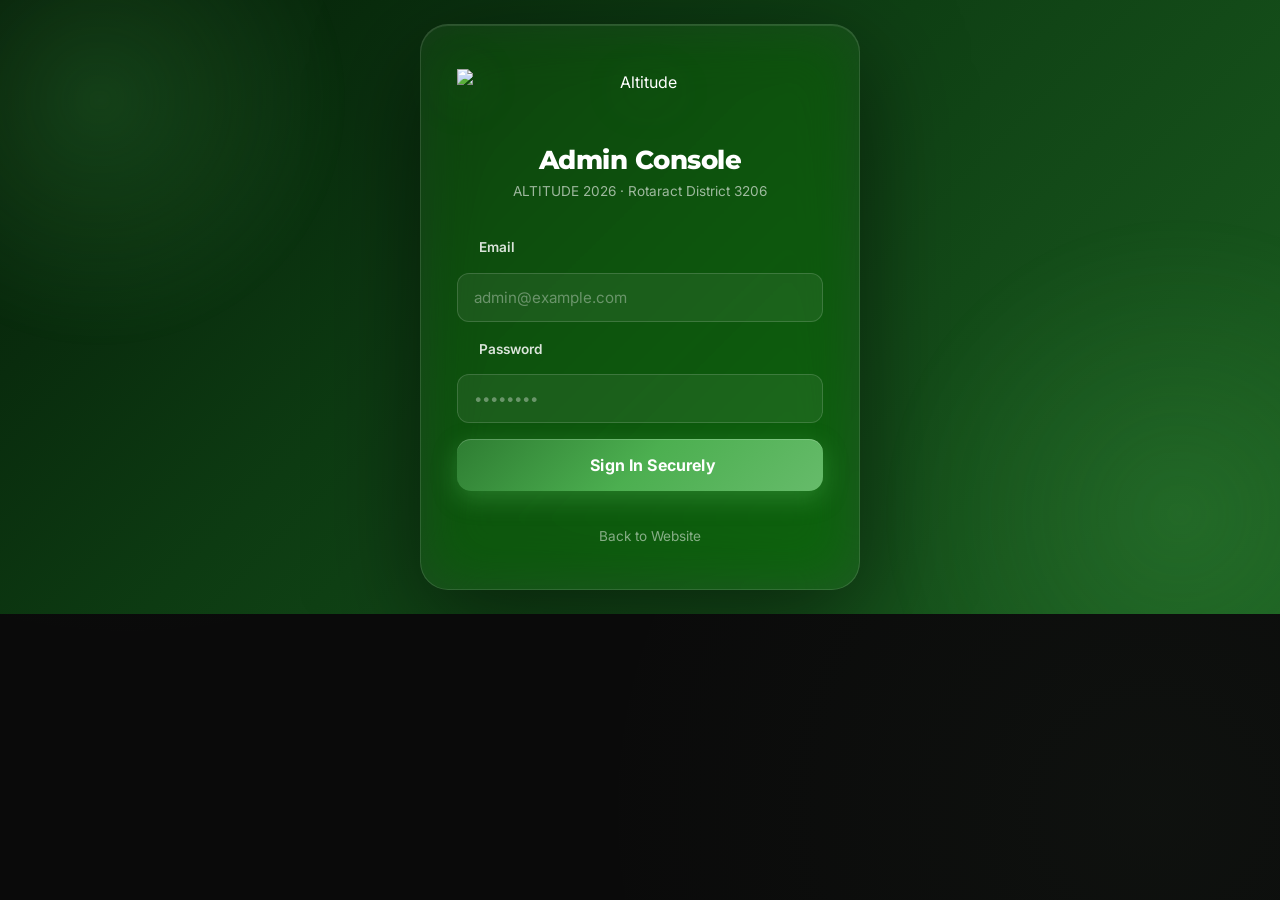
==== admin.html @ aee6d39a "Add files via upload" ====
<!DOCTYPE html>
<html lang="en">
<head>
<meta charset="UTF-8" />
<meta name="viewport" content="width=device-width, initial-scale=1.0" />
<meta name="theme-color" content="#0D3B12" />
<meta name="robots" content="noindex, nofollow" />
<title>Admin Console | ALTITUDE 2026</title>
<link rel="icon" type="image/png" href="https://res.cloudinary.com/lczeyj8q/image/upload/f_auto/q_auto/Altitude_ColourAsset_1_2x-8.png" />

<link rel="preconnect" href="https://fonts.googleapis.com" />
<link rel="preconnect" href="https://fonts.gstatic.com" crossorigin />
<link href="https://fonts.googleapis.com/css2?family=Inter:wght@300;400;500;600;700;800&family=Montserrat:wght@600;700;800;900&family=JetBrains+Mono:wght@400;500;600;700&display=swap" rel="stylesheet" />

<script src="https://unpkg.com/lucide@latest"></script>
<script src="https://cdn.jsdelivr.net/npm/@supabase/supabase-js@2"></script>
<script src="https://cdn.jsdelivr.net/npm/@emailjs/browser@4/dist/email.min.js"></script>
<script src="https://cdn.sheetjs.com/xlsx-latest/package/dist/xlsx.full.min.js"></script>

<link rel="stylesheet" href="css/styles.css" />
<link rel="stylesheet" href="css/admin.css" />

<style>
/* ============================================================
   QUANTUM ADMIN CONSOLE v6.0 — Premium Enterprise UI
   ============================================================ */

body.admin-body {
  background: #0a0a0a;
  background-image:
    radial-gradient(circle at 10% 10%, rgba(76,175,80,0.05) 0%, transparent 40%),
    radial-gradient(circle at 90% 90%, rgba(129,199,132,0.04) 0%, transparent 40%);
}

/* ============ LOGIN — CINEMATIC ============ */
.login-screen {
  background: linear-gradient(135deg, #051D08 0%, #0D3B12 40%, #1B5E20 100%);
  position: relative;
  overflow: hidden;
}

.login-screen::before,
.login-screen::after {
  content: '';
  position: absolute;
  border-radius: 50%;
  background: radial-gradient(circle, rgba(76,175,80,0.2), transparent 70%);
  animation: floatOrb 10s ease-in-out infinite;
  pointer-events: none;
}

.login-screen::before {
  width: 500px; height: 500px;
  top: -150px; left: -150px;
}

.login-screen::after {
  width: 600px; height: 600px;
  bottom: -200px; right: -200px;
  animation-delay: -5s;
}

@keyframes floatOrb {
  0%, 100% { transform: translate(0,0) scale(1); opacity: 0.6; }
  50% { transform: translate(50px,-40px) scale(1.15); opacity: 0.9; }
}

.login-card {
  background: rgba(255,255,255,0.05) !important;
  backdrop-filter: blur(30px) saturate(180%);
  -webkit-backdrop-filter: blur(30px) saturate(180%);
  border: 1px solid rgba(255,255,255,0.12) !important;
  box-shadow: 0 30px 100px rgba(0,0,0,0.5), inset 0 1px 0 rgba(255,255,255,0.1) !important;
  color: #fff;
  animation: cardEntry 0.8s cubic-bezier(0.34,1.56,0.64,1);
  position: relative;
  z-index: 2;
}

@keyframes cardEntry {
  from { opacity: 0; transform: translateY(40px) scale(0.95); }
  to { opacity: 1; transform: translateY(0) scale(1); }
}

.login-header h1 { color: #fff !important; font-family: 'Montserrat', sans-serif; }
.login-header p { color: rgba(255,255,255,0.6) !important; }

.login-form label { color: rgba(255,255,255,0.85) !important; }
.login-form label i { color: #81C784 !important; }

.login-form input {
  background: rgba(255,255,255,0.06) !important;
  border: 1.5px solid rgba(255,255,255,0.15) !important;
  color: #fff !important;
}

.login-form input::placeholder { color: rgba(255,255,255,0.35) !important; }

.login-form input:focus {
  border-color: #66BB6A !important;
  background: rgba(255,255,255,0.1) !important;
  box-shadow: 0 0 0 4px rgba(76,175,80,0.15) !important;
}

.password-toggle { color: rgba(255,255,255,0.5) !important; }
.password-toggle:hover { background: rgba(255,255,255,0.1) !important; color: #fff !important; }

.back-to-site { color: rgba(255,255,255,0.5) !important; }
.back-to-site:hover { color: #81C784 !important; }

/* ============ SIDEBAR — PREMIUM DARK ============ */
.admin-sidebar {
  background: linear-gradient(180deg, #0a0a0a 0%, #0D3B12 100%) !important;
  border-right: 1px solid rgba(76,175,80,0.15);
  box-shadow: 4px 0 30px rgba(0,0,0,0.4);
  position: relative;
}

.admin-sidebar::before {
  content: '';
  position: absolute;
  top: 0; right: 0; bottom: 0;
  width: 2px;
  background: linear-gradient(180deg, transparent, #4CAF50 50%, transparent);
  opacity: 0.4;
}

.sidebar-header {
  padding: 20px !important;
  border-bottom: 1px solid rgba(255,255,255,0.05) !important;
  background: linear-gradient(180deg, rgba(76,175,80,0.08), transparent);
}

.sidebar-header img { filter: drop-shadow(0 4px 12px rgba(76,175,80,0.4)); }

.sidebar-nav { padding: 12px 0 !important; }

.sidebar-link {
  padding: 11px 20px !important;
  font-size: 0.86rem !important;
  color: rgba(255,255,255,0.7) !important;
  border-left: 3px solid transparent !important;
  transition: all 0.25s cubic-bezier(0.25,1,0.5,1) !important;
  position: relative;
  gap: 10px !important;
}

.sidebar-link i { width: 18px !important; height: 18px !important; }

.sidebar-link:hover {
  background: rgba(76,175,80,0.1) !important;
  color: #fff !important;
  border-left-color: rgba(76,175,80,0.5) !important;
  padding-left: 24px !important;
}

.sidebar-link.active {
  background: linear-gradient(90deg, rgba(76,175,80,0.2), transparent) !important;
  color: #fff !important;
  border-left-color: #4CAF50 !important;
  font-weight: 600;
}

.sidebar-link.active::after {
  content: '';
  position: absolute;
  right: 15px;
  top: 50%;
  transform: translateY(-50%);
  width: 6px;
  height: 6px;
  border-radius: 50%;
  background: #4CAF50;
  box-shadow: 0 0 10px #4CAF50;
}

.sidebar-divider {
  padding: 20px 20px 6px !important;
  font-size: 0.65rem !important;
  color: rgba(255,255,255,0.3) !important;
  letter-spacing: 2.5px !important;
  border-top: 1px solid rgba(255,255,255,0.05);
  margin-top: 12px;
}

.sidebar-footer {
  background: rgba(0,0,0,0.4);
  border-top: 1px solid rgba(76,175,80,0.15) !important;
  padding: 16px 20px !important;
}

.admin-avatar {
  background: linear-gradient(135deg, #2E7D32, #4CAF50) !important;
  box-shadow: 0 4px 15px rgba(76,175,80,0.4);
}

.admin-name { color: #fff !important; font-weight: 700 !important; }
.admin-role { color: #81C784 !important; }

.btn-logout {
  background: rgba(211,47,47,0.15) !important;
  border: 1px solid rgba(211,47,47,0.3);
  color: #EF9A9A !important;
}

.btn-logout:hover {
  background: rgba(211,47,47,0.3) !important;
  color: #fff !important;
  transform: scale(1.05);
}

/* ============ MAIN TOPBAR ============ */
.admin-main { background: #f5f7fa; }

.admin-topbar {
  background: #fff;
  border-bottom: 1px solid #e0e4e8;
  box-shadow: 0 1px 3px rgba(0,0,0,0.04);
  padding: 12px 24px !important;
  height: 64px !important;
  min-height: 64px !important;
}

.admin-topbar h2 {
  font-family: 'Montserrat', sans-serif;
  font-weight: 800;
  color: #1a1a1a;
  font-size: 1.1rem !important;
  letter-spacing: -0.01em;
}

.topbar-actions { gap: 6px !important; }

.btn-icon {
  width: 40px !important;
  height: 40px !important;
  border-radius: 10px !important;
  background: #f5f7fa;
  border: 1px solid #e0e4e8;
  color: #555 !important;
  transition: all 0.25s !important;
  position: relative;
}

.btn-icon:hover {
  background: linear-gradient(135deg, #E8F5E9, #C8E6C9) !important;
  color: #2E7D32 !important;
  border-color: #81C784;
  transform: translateY(-2px);
  box-shadow: 0 4px 12px rgba(76,175,80,0.2);
}

.btn-icon i { width: 18px !important; height: 18px !important; }

/* ============ STATS GRID ============ */
.stats-grid {
  gap: 14px !important;
  margin-bottom: 24px !important;
}

.stat-box {
  background: #fff !important;
  border: 1px solid #e8ebef !important;
  border-radius: 14px !important;
  padding: 18px 20px !important;
  transition: all 0.3s cubic-bezier(0.25,1,0.5,1) !important;
  position: relative;
  overflow: hidden;
  box-shadow: 0 1px 3px rgba(0,0,0,0.04);
}

.stat-box::before {
  content: '';
  position: absolute;
  top: 0; left: 0; right: 0;
  height: 3px;
  background: currentColor;
  opacity: 0.6;
  transition: opacity 0.3s;
}

.stat-box:hover {
  transform: translateY(-4px);
  box-shadow: 0 12px 30px rgba(0,0,0,0.1);
}

.stat-box:hover::before { opacity: 1; }

.stat-box.green { color: #4CAF50; }
.stat-box.yellow { color: #F9A825; }
.stat-box.red { color: #D32F2F; }
.stat-box.blue { color: #1565C0; }
.stat-box.purple { color: #7B1FA2; }
.stat-box.teal { color: #00897B; }
.stat-box.orange { color: #F57C00; }
.stat-box.brown { color: #795548; }
.stat-box.gold { color: #FF8F00; }
.stat-box.green-dark { color: #1B5E20; }

.stat-box i {
  width: 24px !important;
  height: 24px !important;
  color: currentColor !important;
  padding: 8px;
  background: currentColor !important;
  color: #fff !important;
  border-radius: 10px !important;
  box-sizing: content-box !important;
}

.stat-box .num {
  font-family: 'Montserrat', sans-serif !important;
  font-size: 1.6rem !important;
  font-weight: 900 !important;
  color: #1a1a1a !important;
  font-variant-numeric: tabular-nums;
  line-height: 1.1;
}

.stat-box .lbl {
  font-size: 0.7rem !important;
  color: #888 !important;
  text-transform: uppercase;
  letter-spacing: 1.2px;
  font-weight: 600;
  margin-top: 2px;
}

/* ============ DASHBOARD CARDS ============ */
.dashboard-grid {
  gap: 20px !important;
  margin-bottom: 24px !important;
}

.dash-card {
  background: #fff !important;
  border: 1px solid #e8ebef !important;
  border-radius: 16px !important;
  padding: 22px !important;
  box-shadow: 0 1px 3px rgba(0,0,0,0.04);
  transition: box-shadow 0.3s;
}

.dash-card:hover { box-shadow: 0 8px 25px rgba(0,0,0,0.08); }

.dash-card h3 {
  font-size: 1rem !important;
  color: #1a1a1a !important;
  padding-bottom: 14px;
  border-bottom: 1px solid #f0f2f5;
  margin-bottom: 16px !important;
}

.dash-card h3 i {
  color: #4CAF50 !important;
  background: linear-gradient(135deg, #E8F5E9, #C8E6C9);
  padding: 6px;
  border-radius: 8px;
  box-sizing: content-box;
  width: 18px !important;
  height: 18px !important;
}

/* Group bars */
.group-bar {
  margin-bottom: 14px;
  padding: 4px 0;
}

.group-bar-label {
  font-size: 0.82rem !important;
  font-weight: 700 !important;
  color: #333 !important;
  min-width: 70px !important;
}

.group-bar-track {
  height: 12px !important;
  background: #f0f2f5 !important;
  border-radius: 6px !important;
  overflow: hidden;
}

.group-bar-fill {
  background: linear-gradient(90deg, #4CAF50, #81C784) !important;
  box-shadow: inset 0 -2px 0 rgba(0,0,0,0.1);
  transition: width 1s cubic-bezier(0.25,1,0.5,1) !important;
}

.group-bar-count {
  font-size: 0.9rem !important;
  font-weight: 800 !important;
  color: #2E7D32 !important;
  font-family: 'JetBrains Mono', monospace;
}

/* Activity */
.activity-item {
  padding: 12px 0 !important;
  border-bottom: 1px solid #f0f2f5 !important;
  transition: padding-left 0.2s;
}

.activity-item:hover { padding-left: 6px !important; }
.activity-item:last-child { border-bottom: none !important; }

.activity-action {
  font-size: 0.7rem !important;
  font-weight: 800 !important;
  letter-spacing: 1.2px;
  text-transform: uppercase;
  padding: 3px 10px;
  background: #E8F5E9;
  color: #2E7D32;
  border-radius: 50px;
  display: inline-block;
  margin-bottom: 4px;
}

.activity-desc {
  font-size: 0.88rem !important;
  color: #333 !important;
  line-height: 1.4;
}

.activity-time {
  font-size: 0.72rem !important;
  color: #999 !important;
  margin-top: 2px;
}

/* Top Clubs */
.top-club-row {
  padding: 10px 0 !important;
  border-bottom: 1px solid #f0f2f5 !important;
  transition: all 0.2s;
}

.top-club-row:hover {
  background: #f9fafb;
  border-radius: 6px;
  padding: 10px 12px !important;
}

.top-club-rank {
  font-size: 0.85rem !important;
  font-weight: 900 !important;
  background: linear-gradient(135deg, #2E7D32, #4CAF50);
  -webkit-background-clip: text;
  -webkit-text-fill-color: transparent;
  background-clip: text;
  min-width: 32px !important;
}

.top-club-name {
  font-size: 0.9rem !important;
  color: #333 !important;
  font-weight: 500;
}

.top-club-count {
  font-family: 'JetBrains Mono', monospace !important;
  font-size: 0.85rem !important;
  font-weight: 700;
  padding: 4px 10px;
  background: #f0f2f5;
  color: #555;
  border-radius: 50px;
}

.top-club-count.success { background: #E8F5E9; color: #2E7D32; }
.top-club-count.warning { background: #FFF3E0; color: #E65100; }
.top-club-count.danger { background: #FFEBEE; color: #C62828; }

/* ============ TABLES ============ */
.view-header {
  background: #fff;
  padding: 18px 22px;
  border-radius: 14px;
  border: 1px solid #e8ebef;
  box-shadow: 0 1px 3px rgba(0,0,0,0.04);
  margin-bottom: 20px !important;
}

.search-input {
  padding: 11px 16px 11px 42px !important;
  border-radius: 10px !important;
  border: 1.5px solid #e0e4e8 !important;
  background: #fff !important;
  background-image: url("data:image/svg+xml,%3Csvg xmlns='http://www.w3.org/2000/svg' width='16' height='16' viewBox='0 0 24 24' fill='none' stroke='%23999' stroke-width='2' stroke-linecap='round' stroke-linejoin='round'%3E%3Ccircle cx='11' cy='11' r='8'/%3E%3Cpath d='m21 21-4.35-4.35'/%3E%3C/svg%3E") !important;
  background-repeat: no-repeat !important;
  background-position: 14px center !important;
  transition: all 0.2s !important;
}

.search-input:focus {
  border-color: #4CAF50 !important;
  box-shadow: 0 0 0 4px rgba(76,175,80,0.12) !important;
}

.filter-select {
  padding: 11px 34px 11px 14px !important;
  border-radius: 10px !important;
  border: 1.5px solid #e0e4e8 !important;
  font-weight: 500;
}

.filter-select:focus { border-color: #4CAF50 !important; }

.table-container {
  background: #fff !important;
  border-radius: 14px !important;
  border: 1px solid #e8ebef !important;
  box-shadow: 0 1px 3px rgba(0,0,0,0.04);
  overflow: hidden;
}

.admin-table thead {
  background: linear-gradient(180deg, #f8f9fa, #f0f2f5) !important;
  border-bottom: 2px solid #e0e4e8;
}

.admin-table th {
  padding: 14px 18px !important;
  font-size: 0.72rem !important;
  color: #555 !important;
  text-transform: uppercase;
  letter-spacing: 1.2px;
  font-weight: 700;
  border-bottom: none !important;
}

.admin-table td {
  padding: 14px 18px !important;
  font-size: 0.88rem !important;
  color: #333 !important;
  border-bottom: 1px solid #f0f2f5 !important;
  vertical-align: middle;
}

.admin-table tbody tr {
  transition: background 0.15s;
}

.admin-table tbody tr:hover {
  background: linear-gradient(90deg, rgba(76,175,80,0.04), transparent) !important;
}

.admin-table code {
  background: #E8F5E9 !important;
  color: #2E7D32 !important;
  font-family: 'JetBrains Mono', monospace !important;
  font-size: 0.78rem !important;
  padding: 3px 10px !important;
  border-radius: 6px !important;
  border: 1px solid #C8E6C9 !important;
  transition: all 0.2s;
}

.admin-table code:hover {
  background: #C8E6C9 !important;
  transform: scale(1.05);
}

.admin-table small { color: #999 !important; font-size: 0.75rem !important; }

.admin-table tr.row-checked {
  background: linear-gradient(90deg, rgba(76,175,80,0.08), transparent) !important;
  border-left: 3px solid #4CAF50;
}

/* Status Badges */
.status-badge {
  font-size: 0.68rem !important;
  padding: 4px 12px !important;
  border-radius: 50px !important;
  font-weight: 700;
  letter-spacing: 0.5px;
  text-transform: uppercase;
  display: inline-flex;
  align-items: center;
  gap: 4px;
}

.status-badge.green { background: linear-gradient(135deg, #E8F5E9, #C8E6C9); color: #2E7D32; border: 1px solid #A5D6A7; }
.status-badge.yellow { background: linear-gradient(135deg, #FFFDE7, #FFF9C4); color: #F57F17; border: 1px solid #FFF176; }
.status-badge.red { background: linear-gradient(135deg, #FFEBEE, #FFCDD2); color: #C62828; border: 1px solid #EF9A9A; }
.status-badge.blue { background: linear-gradient(135deg, #E3F2FD, #BBDEFB); color: #1565C0; border: 1px solid #90CAF9; }
.status-badge.orange { background: linear-gradient(135deg, #FFF3E0, #FFE0B2); color: #E65100; border: 1px solid #FFCC80; }
.status-badge.gray { background: #f0f2f5; color: #757575; border: 1px solid #e0e4e8; }
.status-badge.purple { background: #F3E5F5; color: #7B1FA2; border: 1px solid #CE93D8; }

.food-badge {
  font-size: 0.65rem !important;
  padding: 3px 10px !important;
  border-radius: 50px !important;
  font-weight: 700;
  letter-spacing: 0.5px;
}

.food-badge.veg { background: #E8F5E9; color: #2E7D32; border: 1px solid #C8E6C9; }
.food-badge.nonveg { background: #FFEBEE; color: #C62828; border: 1px solid #FFCDD2; }

/* Action Buttons */
.action-btns { display: flex; gap: 4px; }

.btn-sm {
  width: 34px !important;
  height: 34px !important;
  border-radius: 8px !important;
  transition: all 0.2s cubic-bezier(0.34,1.56,0.64,1) !important;
  background: #f5f7fa !important;
  border: 1px solid #e0e4e8 !important;
}

.btn-sm:hover {
  transform: translateY(-2px) scale(1.05);
  box-shadow: 0 6px 15px rgba(0,0,0,0.12);
}

.btn-sm.green { color: #2E7D32; }
.btn-sm.green:hover { background: #E8F5E9 !important; border-color: #4CAF50 !important; }
.btn-sm.red { color: #C62828; }
.btn-sm.red:hover { background: #FFEBEE !important; border-color: #D32F2F !important; }
.btn-sm.blue { color: #1565C0; }
.btn-sm.blue:hover { background: #E3F2FD !important; border-color: #1976D2 !important; }

.btn-sm i { width: 15px !important; height: 15px !important; }

.inline-input {
  padding: 6px 10px !important;
  border-radius: 8px !important;
  border: 1.5px solid #e0e4e8 !important;
  width: 70px !important;
  font-weight: 700 !important;
  font-family: 'JetBrains Mono', monospace !important;
  text-align: center;
  transition: all 0.2s;
}

.inline-input:focus {
  border-color: #4CAF50 !important;
  box-shadow: 0 0 0 3px rgba(76,175,80,0.15) !important;
}

/* Att Summary */
.att-summary { gap: 12px !important; margin-bottom: 20px !important; }

.att-stat {
  background: #fff;
  padding: 16px 22px !important;
  border-radius: 12px !important;
  border: 1px solid #e8ebef !important;
  box-shadow: 0 1px 3px rgba(0,0,0,0.04);
  border-left: 4px solid #999 !important;
  font-weight: 500;
}

.att-stat strong {
  font-size: 1.4rem !important;
  font-family: 'Montserrat', sans-serif !important;
  font-weight: 900 !important;
  font-variant-numeric: tabular-nums;
}

.att-stat.green { border-left-color: #4CAF50 !important; }
.att-stat.green strong { color: #2E7D32 !important; }
.att-stat.orange { border-left-color: #F57C00 !important; }
.att-stat.orange strong { color: #E65100 !important; }
.att-stat.blue { border-left-color: #1565C0 !important; }
.att-stat.blue strong { color: #1565C0 !important; }

/* Scanner */
.scanner-box {
  background: #fff;
  border-radius: 20px !important;
  border: 1px solid #e8ebef !important;
  padding: 30px !important;
  box-shadow: 0 8px 30px rgba(0,0,0,0.08);
}

/* Content Editor */
.content-editor-card {
  background: #fff !important;
  border: 1px solid #e8ebef !important;
  border-radius: 14px !important;
  padding: 20px 22px !important;
  transition: all 0.3s;
  box-shadow: 0 1px 3px rgba(0,0,0,0.04);
}

.content-editor-card:hover {
  border-color: #81C784 !important;
  transform: translateY(-2px);
  box-shadow: 0 8px 20px rgba(76,175,80,0.1);
}

.content-editor-header h4 {
  color: #2E7D32 !important;
  font-size: 1rem;
  font-family: 'Montserrat', sans-serif;
  font-weight: 700;
}

/* Modals */
.modal-content {
  border-radius: 20px !important;
  box-shadow: 0 30px 100px rgba(0,0,0,0.35) !important;
}

.modal-large { max-width: 800px !important; }
.modal-xl { max-width: 1000px !important; }

.modal-header h3 {
  font-family: 'Montserrat', sans-serif;
  font-weight: 800;
  color: #1a1a1a;
}

.detail-grid { gap: 14px !important; }

.detail-grid > div {
  padding: 10px 14px;
  background: #f9fafb;
  border-radius: 8px;
  border: 1px solid #f0f2f5;
  font-size: 0.88rem;
  color: #555;
}

.detail-grid strong {
  color: #1a1a1a;
  font-weight: 700;
  margin-right: 6px;
}

.detail-grid .full-width { grid-column: 1 / -1; }

/* ============ TREASURY & ACCOUNTS ============ */
.treasury-dashboard { margin-bottom: 24px; }

.treasury-stat-grid {
  display: grid;
  grid-template-columns: repeat(auto-fit, minmax(220px, 1fr));
  gap: 14px;
}

.treasury-stat {
  display: flex;
  align-items: center;
  gap: 16px;
  background: #fff;
  border: 1px solid #e8ebef;
  border-radius: 16px;
  padding: 20px 22px;
  position: relative;
  overflow: hidden;
  transition: all 0.3s;
  box-shadow: 0 1px 3px rgba(0,0,0,0.04);
}

.treasury-stat::before {
  content: '';
  position: absolute;
  top: 0; left: 0; right: 0;
  height: 4px;
}

.treasury-stat:hover {
  transform: translateY(-4px);
  box-shadow: 0 12px 30px rgba(0,0,0,0.1);
}

.treasury-stat.income::before { background: linear-gradient(90deg, #2E7D32, #4CAF50); }
.treasury-stat.expense::before { background: linear-gradient(90deg, #C62828, #E53935); }
.treasury-stat.balance::before { background: linear-gradient(90deg, #1565C0, #42A5F5); }
.treasury-stat.gst::before { background: linear-gradient(90deg, #7B1FA2, #AB47BC); }
.treasury-stat.tds::before { background: linear-gradient(90deg, #F57C00, #FF9800); }
.treasury-stat.reg::before { background: linear-gradient(90deg, #00897B, #26A69A); }

.treasury-stat-icon {
  width: 48px;
  height: 48px;
  border-radius: 14px;
  display: flex;
  align-items: center;
  justify-content: center;
  flex-shrink: 0;
}

.treasury-stat-icon i { width: 24px; height: 24px; }

.treasury-stat.income .treasury-stat-icon { background: linear-gradient(135deg, #E8F5E9, #C8E6C9); color: #2E7D32; }
.treasury-stat.expense .treasury-stat-icon { background: linear-gradient(135deg, #FFEBEE, #FFCDD2); color: #C62828; }
.treasury-stat.balance .treasury-stat-icon { background: linear-gradient(135deg, #E3F2FD, #BBDEFB); color: #1565C0; }
.treasury-stat.gst .treasury-stat-icon { background: linear-gradient(135deg, #F3E5F5, #E1BEE7); color: #7B1FA2; }
.treasury-stat.tds .treasury-stat-icon { background: linear-gradient(135deg, #FFF3E0, #FFE0B2); color: #E65100; }
.treasury-stat.reg .treasury-stat-icon { background: linear-gradient(135deg, #E0F2F1, #B2DFDB); color: #00695C; }

.treasury-stat-num {
  display: block;
  font-family: 'Montserrat', sans-serif;
  font-size: 1.5rem;
  font-weight: 900;
  color: #1a1a1a;
  line-height: 1.1;
  font-variant-numeric: tabular-nums;
}

.treasury-stat-lbl {
  display: block;
  font-size: 0.72rem;
  color: #888;
  text-transform: uppercase;
  letter-spacing: 1px;
  font-weight: 600;
  margin-top: 3px;
}

/* Budget Variance */
.budget-variance-table {
  width: 100%;
  border-collapse: collapse;
}

.budget-variance-table th {
  padding: 12px 16px;
  text-align: left;
  font-size: 0.72rem;
  color: #555;
  text-transform: uppercase;
  letter-spacing: 1px;
  font-weight: 700;
  background: #f8f9fa;
  border-bottom: 2px solid #e0e4e8;
}

.budget-variance-table td {
  padding: 12px 16px;
  border-bottom: 1px solid #f0f2f5;
  font-size: 0.88rem;
  color: #333;
}

.budget-variance-table tr:hover {
  background: rgba(76,175,80,0.04);
}

.variance-positive { color: #2E7D32; font-weight: 700; }
.variance-negative { color: #C62828; font-weight: 700; }

.variance-bar {
  height: 8px;
  border-radius: 4px;
  background: #f0f2f5;
  overflow: hidden;
  min-width: 100px;
}

.variance-bar-fill {
  height: 100%;
  border-radius: 4px;
  transition: width 0.6s;
}

.variance-bar-fill.under { background: linear-gradient(90deg, #4CAF50, #81C784); }
.variance-bar-fill.over { background: linear-gradient(90deg, #E53935, #EF5350); }

.export-item {
  display: flex;
  align-items: center;
  gap: 10px;
  padding: 10px 14px;
  width: 100%;
  background: none;
  border: none;
  border-radius: 8px;
  font-size: 0.88rem;
  color: #333;
  cursor: pointer;
  transition: all 0.15s;
  font-weight: 500;
  text-align: left;
}

.export-item:hover {
  background: linear-gradient(135deg, #E8F5E9, #C8E6C9);
  color: #1B5E20;
}

.export-item i { width: 18px; height: 18px; color: #4CAF50; }

.trs-form-grid {
  display: grid;
  grid-template-columns: 1fr 1fr;
  gap: 16px;
}

.trs-form-grid .full-width { grid-column: 1 / -1; }

.trs-amount-preview {
  background: linear-gradient(135deg, #E8F5E9, #C8E6C9);
  border: 1px solid #A5D6A7;
  border-radius: 12px;
  padding: 16px;
  text-align: center;
  margin-top: 16px;
}

.trs-amount-preview .label {
  font-size: 0.72rem;
  text-transform: uppercase;
  letter-spacing: 2px;
  color: #2E7D32;
  font-weight: 700;
}

.trs-amount-preview .value {
  font-family: 'Montserrat', sans-serif;
  font-size: 1.6rem;
  font-weight: 900;
  color: #1B5E20;
  margin-top: 4px;
}

/* Command Palette */
.cmd-palette-search {
  display: flex;
  align-items: center;
  gap: 12px;
  padding: 14px 18px;
  background: #f5f7fa;
  border-radius: 12px;
  border: 2px solid transparent;
  margin-bottom: 16px;
  transition: all 0.2s;
}

.cmd-palette-search:focus-within {
  border-color: #4CAF50;
  background: #fff;
  box-shadow: 0 0 0 4px rgba(76,175,80,0.12);
}

.cmd-palette-search i { width: 20px; height: 20px; color: #999; }

.cmd-palette-search input {
  flex: 1;
  border: none !important;
  background: none !important;
  padding: 0 !important;
  font-size: 1rem !important;
  color: #333 !important;
  outline: none;
}

.cmd-results { max-height: 400px; overflow-y: auto; padding: 4px; }

.cmd-item {
  display: flex;
  align-items: center;
  gap: 12px;
  padding: 12px 14px;
  border-radius: 10px;
  cursor: pointer;
  transition: all 0.15s;
  color: #555;
  font-size: 0.9rem;
  font-weight: 500;
}

.cmd-item i { width: 18px; height: 18px; color: #999; }

.cmd-item:hover, .cmd-item.active {
  background: linear-gradient(135deg, #E8F5E9, #C8E6C9);
  color: #1B5E20;
}

.cmd-item.active i, .cmd-item:hover i { color: #2E7D32; }

/* Notifications */
.notif-item {
  display: flex;
  gap: 12px;
  padding: 14px;
  background: #f9fafb;
  border-radius: 10px;
  border: 1px solid #f0f2f5;
  margin-bottom: 10px;
  cursor: pointer;
  transition: all 0.2s;
}

.notif-item:hover {
  background: #fff;
  border-color: #81C784;
  transform: translateY(-1px);
  box-shadow: 0 4px 12px rgba(0,0,0,0.06);
}

.notif-item.read { opacity: 0.6; }

.notif-icon {
  width: 40px;
  height: 40px;
  border-radius: 10px;
  display: flex;
  align-items: center;
  justify-content: center;
  flex-shrink: 0;
}

.notif-icon.success { background: #E8F5E9; color: #2E7D32; }
.notif-icon.info { background: #E3F2FD; color: #1565C0; }
.notif-icon.warning { background: #FFF3E0; color: #E65100; }
.notif-icon.error { background: #FFEBEE; color: #C62828; }

.notif-icon i { width: 20px; height: 20px; }

.notif-content { flex: 1; min-width: 0; }

.notif-title {
  font-weight: 700;
  color: #1a1a1a;
  font-size: 0.92rem;
  margin-bottom: 2px;
}

.notif-msg { color: #666; font-size: 0.85rem; line-height: 1.4; }
.notif-time { font-size: 0.72rem; color: #999; margin-top: 4px; }

.scan-result-card { padding: 24px !important; border-radius: 16px !important; animation: successPulse 0.5s; }

@keyframes successPulse {
  0% { transform: scale(0.9); opacity: 0; }
  50% { transform: scale(1.03); }
  100% { transform: scale(1); opacity: 1; }
}

.text-red { color: #C62828 !important; font-weight: 700; }
.text-orange { color: #E65100 !important; font-weight: 700; }

/* Responsive */
@media (max-width: 768px) {
  .admin-topbar { padding: 12px 16px !important; }
  .admin-topbar h2 { font-size: 0.95rem !important; }
  .stats-grid { grid-template-columns: repeat(2, 1fr) !important; gap: 10px !important; }
  .stat-box { padding: 14px !important; }
  .stat-box .num { font-size: 1.3rem !important; }
  .dashboard-grid { grid-template-columns: 1fr !important; }
  .btn-icon { width: 36px !important; height: 36px !important; }
  .btn-icon i { width: 16px !important; height: 16px !important; }
  .view-header { padding: 14px !important; }
  .modal-large, .modal-xl { max-width: 100% !important; }
  .treasury-stat-grid { grid-template-columns: repeat(2, 1fr); }
  .treasury-stat { padding: 16px; }
  .treasury-stat-num { font-size: 1.2rem; }
  .trs-form-grid { grid-template-columns: 1fr; }
}

@media (max-width: 480px) {
  .stats-grid { grid-template-columns: 1fr !important; }
  .att-summary { flex-direction: column; }
  .att-stat { width: 100%; }
  .treasury-stat-grid { grid-template-columns: 1fr; }
}

/* Scrollbar */
.admin-content::-webkit-scrollbar,
.sidebar-nav::-webkit-scrollbar,
.cmd-results::-webkit-scrollbar { width: 8px; height: 8px; }

.admin-content::-webkit-scrollbar-track,
.sidebar-nav::-webkit-scrollbar-track,
.cmd-results::-webkit-scrollbar-track { background: transparent; }

.admin-content::-webkit-scrollbar-thumb,
.cmd-results::-webkit-scrollbar-thumb {
  background: linear-gradient(180deg, #C8E6C9, #A5D6A7);
  border-radius: 4px;
}

.sidebar-nav::-webkit-scrollbar-thumb {
  background: rgba(76,175,80,0.3);
  border-radius: 4px;
}
</style>
</head>
<body class="admin-body">

<!-- ================= LOGIN SCREEN ================= -->
<div id="loginScreen" class="login-screen">
  <div class="login-card">
    <div class="login-header">
      <img src="https://res.cloudinary.com/lczeyj8q/image/upload/f_auto/q_auto/Altitude_ColourAsset_1_2x-8.png" alt="Altitude" class="login-logo" />
      <h1>Admin Console</h1>
      <p>ALTITUDE 2026 · Rotaract District 3206</p>
    </div>
    <form id="loginForm" class="login-form">
      <div class="form-group">
        <label><i data-lucide="mail"></i> Email</label>
        <input type="email" id="loginEmail" required autocomplete="email" placeholder="admin@example.com" />
      </div>
      <div class="form-group">
        <label><i data-lucide="lock"></i> Password</label>
        <div class="password-field">
          <input type="password" id="loginPassword" required autocomplete="current-password" placeholder="••••••••" />
          <button type="button" class="password-toggle" onclick="togglePassword()"><i data-lucide="eye" id="pwToggleIcon"></i></button>
        </div>
      </div>
      <div id="loginError" class="login-error" style="display:none;"></div>
      <button type="submit" class="btn btn-primary btn-block btn-large" id="loginBtn">
        <i data-lucide="log-in"></i> Sign In Securely
      </button>
    </form>
    <a href="index.html" class="back-to-site"><i data-lucide="arrow-left"></i> Back to Website</a>
  </div>
</div>

<!-- ================= ADMIN APP ================= -->
<div id="adminApp" class="admin-app" style="display:none;">

  <!-- SIDEBAR -->
  <aside class="admin-sidebar" id="adminSidebar">
    <div class="sidebar-header">
      <img src="https://res.cloudinary.com/lczeyj8q/image/upload/f_auto/q_auto/Altitude_WhiteAsset_2_2x-8.png" alt="Altitude" />
      <button class="sidebar-close" id="sidebarClose"><i data-lucide="x"></i></button>
    </div>
    <nav class="sidebar-nav">
      <a href="#" class="sidebar-link active" data-view="dashboard"><i data-lucide="layout-dashboard"></i><span>Dashboard</span></a>
      <a href="#" class="sidebar-link" data-view="clubReg"><i data-lucide="users-round"></i><span>Club Registrations</span></a>
      <a href="#" class="sidebar-link" data-view="dcReg"><i data-lucide="crown"></i><span>District Council</span></a>
      <a href="#" class="sidebar-link" data-view="members"><i data-lucide="user-check"></i><span>All Members</span></a>
      <a href="#" class="sidebar-link" data-view="clubs"><i data-lucide="building-2"></i><span>Clubs Management</span></a>
      <a href="#" class="sidebar-link" data-view="attendance"><i data-lucide="clipboard-check"></i><span>Attendance</span></a>
      <a href="#" class="sidebar-link" data-view="scanner"><i data-lucide="scan-line"></i><span>QR Scanner</span></a>

      <div class="sidebar-divider">Finance</div>
      <a href="#" class="sidebar-link" data-view="treasury"><i data-lucide="indian-rupee"></i><span>Treasury & Accounts</span></a>

      <div class="sidebar-divider">Content Management</div>
      <a href="#" class="sidebar-link" data-view="siteContent"><i data-lucide="file-text"></i><span>Site Content</span></a>
      <a href="#" class="sidebar-link" data-view="agenda"><i data-lucide="calendar-clock"></i><span>Agenda</span></a>
      <a href="#" class="sidebar-link" data-view="colourHunt"><i data-lucide="palette"></i><span>Colour Hunt</span></a>
      <a href="#" class="sidebar-link" data-view="treasure"><i data-lucide="map"></i><span>Treasure Hunt</span></a>
      <a href="#" class="sidebar-link" data-view="leaders"><i data-lucide="user-round-cog"></i><span>Group Leaders</span></a>
      <a href="#" class="sidebar-link" data-view="food"><i data-lucide="utensils"></i><span>Food Menu</span></a>
      <a href="#" class="sidebar-link" data-view="announcements"><i data-lucide="megaphone"></i><span>Announcements</span></a>
      <a href="#" class="sidebar-link" data-view="faqs"><i data-lucide="help-circle"></i><span>FAQs</span></a>

      <div class="sidebar-divider">System</div>
      <a href="#" class="sidebar-link" data-view="admins"><i data-lucide="shield-check"></i><span>Admin Users</span></a>
      <a href="#" class="sidebar-link" data-view="activity"><i data-lucide="activity"></i><span>Activity Log</span></a>
    </nav>
    <div class="sidebar-footer">
      <div class="admin-info">
        <div class="admin-avatar"><i data-lucide="user"></i></div>
        <div>
          <div class="admin-name" id="adminName">Admin</div>
          <div class="admin-role" id="adminRole">Super Admin</div>
        </div>
      </div>
      <button class="btn-logout" id="logoutBtn" title="Sign Out"><i data-lucide="log-out"></i></button>
    </div>
  </aside>

  <!-- MAIN CONTENT -->
  <main class="admin-main">
    <header class="admin-topbar">
      <button class="menu-toggle" id="menuToggle"><i data-lucide="menu"></i></button>
      <h2 id="viewTitle">Dashboard Overview</h2>
      <div class="topbar-actions">
        <button class="btn-icon" title="Refresh" onclick="location.reload()"><i data-lucide="refresh-cw"></i></button>
        <a href="index.html" class="btn-icon" title="View Website" target="_blank"><i data-lucide="external-link"></i></a>
        <a href="verify.html" class="btn-icon" title="Verify Portal" target="_blank"><i data-lucide="scan-line"></i></a>
      </div>
    </header>

    <div class="admin-content">

      <!-- DASHBOARD -->
      <section class="view active" id="view-dashboard">
        <div class="stats-grid">
          <div class="stat-box green"><i data-lucide="user-check"></i><div><span class="num" id="dashApproved">0</span><span class="lbl">Approved</span></div></div>
          <div class="stat-box yellow"><i data-lucide="clock"></i><div><span class="num" id="dashPending">0</span><span class="lbl">Pending</span></div></div>
          <div class="stat-box red"><i data-lucide="x-circle"></i><div><span class="num" id="dashRejected">0</span><span class="lbl">Rejected</span></div></div>
          <div class="stat-box blue"><i data-lucide="clipboard-check"></i><div><span class="num" id="dashAttended">0</span><span class="lbl">Attended</span></div></div>
          <div class="stat-box purple"><i data-lucide="crown"></i><div><span class="num" id="dashDcApproved">0</span><span class="lbl">DC Approved</span></div></div>
          <div class="stat-box teal"><i data-lucide="building-2"></i><div><span class="num" id="dashClubs">0</span><span class="lbl">Clubs Joined</span></div></div>
          <div class="stat-box orange"><i data-lucide="leaf"></i><div><span class="num" id="dashVeg">0</span><span class="lbl">Veg Meals</span></div></div>
          <div class="stat-box brown"><i data-lucide="drumstick"></i><div><span class="num" id="dashNonVeg">0</span><span class="lbl">Non-Veg</span></div></div>
          <div class="stat-box gold"><i data-lucide="award"></i><div><span class="num" id="dashBoard">0</span><span class="lbl">Board Members</span></div></div>
          <div class="stat-box green-dark"><i data-lucide="indian-rupee"></i><div><span class="num" id="dashRevenue">₹0</span><span class="lbl">Total Revenue</span></div></div>
        </div>

        <div class="dashboard-grid">
          <div class="dash-card">
            <h3><i data-lucide="pie-chart"></i> Group-wise Distribution</h3>
            <div id="groupDistribution" class="group-dist"></div>
          </div>
          <div class="dash-card">
            <h3><i data-lucide="activity"></i> Recent Activity Feed</h3>
            <div id="recentActivity" class="recent-activity"></div>
          </div>
        </div>

        <div class="dash-card">
          <div class="card-header">
            <h3><i data-lucide="trending-up"></i> Top Registered Clubs</h3>
          </div>
          <div id="topClubsList" class="top-clubs"></div>
        </div>
      </section>

      <!-- CLUB REGISTRATIONS -->
      <section class="view" id="view-clubReg">
        <div class="view-header">
          <div class="filters">
            <input type="text" id="clubRegSearch" placeholder="Search club name, registrant, transaction ID..." class="search-input" />
            <select id="clubRegStatusFilter" class="filter-select">
              <option value="">All Status</option>
              <option value="pending">Pending</option>
              <option value="approved">Approved</option>
              <option value="rejected">Rejected</option>
            </select>
            <button class="btn btn-primary" id="exportClubReg"><i data-lucide="download"></i> Export</button>
          </div>
        </div>
        <div class="table-container">
          <table class="admin-table" id="clubRegTable">
            <thead>
              <tr>
                <th>Reg ID</th><th>Club</th><th>Registrant</th><th>Role</th><th>Members</th><th>Amount</th><th>Txn ID</th><th>Status</th><th>Date</th><th>Actions</th>
              </tr>
            </thead>
            <tbody></tbody>
          </table>
        </div>
      </section>

      <!-- DC REGISTRATIONS -->
      <section class="view" id="view-dcReg">
        <div class="view-header">
          <div class="filters">
            <input type="text" id="dcRegSearch" placeholder="Search name, RI ID, portfolio..." class="search-input" />
            <select id="dcRegStatusFilter" class="filter-select">
              <option value="">All Status</option>
              <option value="pending">Pending</option>
              <option value="approved">Approved</option>
              <option value="rejected">Rejected</option>
            </select>
            <button class="btn btn-primary" id="exportDcReg"><i data-lucide="download"></i> Export</button>
          </div>
        </div>
        <div class="table-container">
          <table class="admin-table" id="dcRegTable">
            <thead>
              <tr>
                <th>Reg ID</th><th>Name</th><th>RI ID</th><th>Portfolio</th><th>Contact</th><th>Food</th><th>Txn ID</th><th>Status</th><th>Actions</th>
              </tr>
            </thead>
            <tbody></tbody>
          </table>
        </div>
      </section>

      <!-- MEMBERS -->
      <section class="view" id="view-members">
        <div class="view-header">
          <div class="filters">
            <input type="text" id="membersSearch" placeholder="Search member, RI ID, club..." class="search-input" />
            <select id="membersStatusFilter" class="filter-select">
              <option value="">All Status</option>
              <option value="pending">Pending</option>
              <option value="approved">Approved</option>
              <option value="rejected">Rejected</option>
            </select>
            <select id="membersFoodFilter" class="filter-select">
              <option value="">All Food</option>
              <option value="VEG">Vegetarian</option>
              <option value="NON-VEG">Non-Veg</option>
            </select>
            <select id="membersGroupFilter" class="filter-select">
              <option value="">All Groups</option>
              <option value="1">Group 1</option>
              <option value="2">Group 2</option>
              <option value="3">Group 3</option>
              <option value="4">Group 4</option>
            </select>
            <button class="btn btn-primary" id="exportMembers"><i data-lucide="download"></i> Export</button>
          </div>
        </div>
        <div class="table-container">
          <table class="admin-table" id="membersTable">
            <thead>
              <tr>
                <th>Code</th><th>Name</th><th>RI ID</th><th>Club</th><th>Group</th><th>Food</th><th>Board</th><th>Status</th><th>Attended</th><th>Actions</th>
              </tr>
            </thead>
            <tbody></tbody>
          </table>
        </div>
      </section>

      <!-- CLUBS MANAGEMENT -->
      <section class="view" id="view-clubs">
        <div class="view-header">
          <div class="filters">
            <input type="text" id="clubsSearch" placeholder="Search clubs..." class="search-input" />
            <select id="clubsGroupFilter" class="filter-select">
              <option value="">All Groups</option>
              <option value="1">Group 1</option>
              <option value="2">Group 2</option>
              <option value="3">Group 3</option>
              <option value="4">Group 4</option>
            </select>
            <button class="btn btn-primary" id="bulkUpdateLimit"><i data-lucide="edit-3"></i> Bulk Update</button>
          </div>
        </div>
        <div class="table-container">
          <table class="admin-table" id="clubsTable">
            <thead>
              <tr><th>Club Name</th><th>Group</th><th>Max Limit</th><th>Current</th><th>Available</th><th>Status</th><th>Actions</th></tr>
            </thead>
            <tbody></tbody>
          </table>
        </div>
      </section>

      <!-- ATTENDANCE -->
      <section class="view" id="view-attendance">
        <div class="view-header">
          <div class="filters">
            <input type="text" id="attSearch" placeholder="Search attendee..." class="search-input" />
            <select id="attFilter" class="filter-select">
              <option value="">All</option>
              <option value="attended">✓ Attended</option>
              <option value="not-attended">✗ Not Attended</option>
            </select>
            <button class="btn btn-primary" id="exportAttendance"><i data-lucide="download"></i> Export Report</button>
          </div>
        </div>
        <div class="att-summary" id="attSummary"></div>
        <div class="table-container">
          <table class="admin-table" id="attendanceTable">
            <thead>
              <tr><th>Code</th><th>Name</th><th>RI ID</th><th>Club</th><th>Type</th><th>Status</th><th>Checked At</th></tr>
            </thead>
            <tbody></tbody>
          </table>
        </div>
      </section>

      <!-- QR SCANNER -->
      <section class="view" id="view-scanner">
        <div class="scanner-container">
          <div class="scanner-box">
            <h3><i data-lucide="scan-line"></i> Attendance QR Scanner</h3>
            <p>Scan participant QR codes to mark attendance in real-time</p>
            <div id="qrReader" style="width: 100%; max-width: 500px; margin: 20px auto;"></div>
            <div class="scanner-controls">
              <button class="btn btn-primary" id="startScanBtn"><i data-lucide="camera"></i> Start Scanning</button>
              <button class="btn btn-secondary" id="stopScanBtn" style="display:none;"><i data-lucide="stop-circle"></i> Stop</button>
            </div>
          </div>
          <div class="scan-result" id="scanResult"></div>
        </div>
      </section>

      <!-- TREASURY & ACCOUNTS -->
      <section class="view" id="view-treasury">
        <!-- Financial Dashboard -->
        <div class="treasury-dashboard">
          <div class="treasury-stat-grid">
            <div class="treasury-stat income">
              <div class="treasury-stat-icon"><i data-lucide="trending-up"></i></div>
              <div><span class="treasury-stat-num" id="trsIncome">₹0</span><span class="treasury-stat-lbl">Total Income</span></div>
            </div>
            <div class="treasury-stat expense">
              <div class="treasury-stat-icon"><i data-lucide="trending-down"></i></div>
              <div><span class="treasury-stat-num" id="trsExpense">₹0</span><span class="treasury-stat-lbl">Total Expense</span></div>
            </div>
            <div class="treasury-stat balance">
              <div class="treasury-stat-icon"><i data-lucide="wallet"></i></div>
              <div><span class="treasury-stat-num" id="trsBalance">₹0</span><span class="treasury-stat-lbl">Net Balance</span></div>
            </div>
            <div class="treasury-stat gst">
              <div class="treasury-stat-icon"><i data-lucide="receipt"></i></div>
              <div><span class="treasury-stat-num" id="trsGst">₹0</span><span class="treasury-stat-lbl">GST Collected</span></div>
            </div>
            <div class="treasury-stat tds">
              <div class="treasury-stat-icon"><i data-lucide="landmark"></i></div>
              <div><span class="treasury-stat-num" id="trsTds">₹0</span><span class="treasury-stat-lbl">TDS Deducted</span></div>
            </div>
            <div class="treasury-stat reg">
              <div class="treasury-stat-icon"><i data-lucide="users"></i></div>
              <div><span class="treasury-stat-num" id="trsRegRev">₹0</span><span class="treasury-stat-lbl">Registration Revenue</span></div>
            </div>
          </div>
        </div>

        <!-- Actions Bar -->
        <div class="view-header">
          <div class="filters">
            <input type="text" id="trsSearch" placeholder="Search transactions..." class="search-input" />
            <select id="trsCategoryFilter" class="filter-select">
              <option value="">All Categories</option>
              <option value="INCOME">Income</option>
              <option value="EXPENSE">Expense</option>
              <option value="ADJUSTMENT">Adjustment</option>
            </select>
            <select id="trsVerifiedFilter" class="filter-select">
              <option value="">All Status</option>
              <option value="true">Verified</option>
              <option value="false">Unverified</option>
            </select>
          </div>
          <div style="display:flex;gap:8px;flex-wrap:wrap;">
            <button class="btn btn-primary" id="addTransactionBtn"><i data-lucide="plus"></i> New Transaction</button>
            <button class="btn btn-secondary" id="syncRegRevenue"><i data-lucide="refresh-cw"></i> Sync Registrations</button>
            <div class="dropdown-wrap" style="position:relative;">
              <button class="btn btn-secondary" id="exportTreasuryBtn"><i data-lucide="download"></i> Export Reports</button>
              <div class="export-dropdown" id="exportDropdown" style="display:none;position:absolute;top:100%;right:0;background:#fff;border:1px solid #e0e4e8;border-radius:12px;padding:8px;box-shadow:0 12px 30px rgba(0,0,0,0.12);z-index:100;min-width:240px;margin-top:6px;">
                <button class="export-item" onclick="window.exportLedger()"><i data-lucide="file-spreadsheet"></i> Full Ledger (Excel)</button>
                <button class="export-item" onclick="window.exportIncomeStatement()"><i data-lucide="bar-chart-3"></i> Income Statement</button>
                <button class="export-item" onclick="window.exportExpenseReport()"><i data-lucide="pie-chart"></i> Expense Report</button>
                <button class="export-item" onclick="window.exportBudgetVariance()"><i data-lucide="git-compare"></i> Budget vs Actual</button>
                <button class="export-item" onclick="window.exportCashFlow()"><i data-lucide="activity"></i> Cash Flow Statement</button>
                <button class="export-item" onclick="window.exportGSTReport()"><i data-lucide="receipt"></i> GST Summary</button>
                <button class="export-item" onclick="window.exportTDSReport()"><i data-lucide="landmark"></i> TDS Summary</button>
                <button class="export-item" onclick="window.exportReconciliation()"><i data-lucide="check-check"></i> Bank Reconciliation</button>
              </div>
            </div>
          </div>
        </div>

        <!-- Budget vs Actual -->
        <div class="dash-card" style="margin-bottom:20px;">
          <h3><i data-lucide="git-compare"></i> Budget vs Actual</h3>
          <div id="budgetVarianceTable"></div>
        </div>

        <!-- Transactions Table -->
        <div class="table-container">
          <table class="admin-table" id="treasuryTable">
            <thead>
              <tr>
                <th>Date</th>
                <th>Description</th>
                <th>Type</th>
                <th>Category</th>
                <th>Amount</th>
                <th>GST</th>
                <th>Net</th>
                <th>Method</th>
                <th>Verified</th>
                <th>Actions</th>
              </tr>
            </thead>
            <tbody></tbody>
          </table>
        </div>
      </section>

      <!-- SITE CONTENT -->
      <section class="view" id="view-siteContent">
        <div id="siteContentList" class="content-editor-list"></div>
      </section>

      <!-- AGENDA -->
      <section class="view" id="view-agenda">
        <div class="view-header">
          <div></div>
          <button class="btn btn-primary" id="addAgendaBtn"><i data-lucide="plus"></i> Add Agenda Item</button>
        </div>
        <div class="table-container">
          <table class="admin-table" id="agendaTable">
            <thead><tr><th>Day</th><th>Time</th><th>Title</th><th>Location</th><th>Order</th><th>Status</th><th>Actions</th></tr></thead>
            <tbody></tbody>
          </table>
        </div>
      </section>

      <!-- COLOUR HUNT -->
      <section class="view" id="view-colourHunt">
        <div class="view-header">
          <div></div>
          <button class="btn btn-primary" id="addColourHuntBtn"><i data-lucide="plus"></i> Add Challenge</button>
        </div>
        <div id="colourHuntList" class="editor-list"></div>
      </section>

      <!-- TREASURE HUNT -->
      <section class="view" id="view-treasure">
        <div class="view-header">
          <div></div>
          <button class="btn btn-primary" id="addTreasureBtn"><i data-lucide="plus"></i> Add Clue</button>
        </div>
        <div class="table-container">
          <table class="admin-table" id="treasureTable">
            <thead><tr><th>#</th><th>Title</th><th>Group</th><th>Clue</th><th>Revealed</th><th>Actions</th></tr></thead>
            <tbody></tbody>
          </table>
        </div>
      </section>

      <!-- LEADERS -->
      <section class="view" id="view-leaders">
        <div class="view-header">
          <div></div>
          <button class="btn btn-primary" id="addLeaderBtn"><i data-lucide="plus"></i> Add Leader</button>
        </div>
        <div class="table-container">
          <table class="admin-table" id="leadersTable">
            <thead><tr><th>Group</th><th>Name</th><th>Role</th><th>Club</th><th>Contact</th><th>Primary</th><th>Actions</th></tr></thead>
            <tbody></tbody>
          </table>
        </div>
      </section>

      <!-- FOOD -->
      <section class="view" id="view-food">
        <div class="view-header">
          <div></div>
          <button class="btn btn-primary" id="addFoodBtn"><i data-lucide="plus"></i> Add Menu Item</button>
        </div>
        <div class="table-container">
          <table class="admin-table" id="foodTable">
            <thead><tr><th>Day</th><th>Meal</th><th>Type</th><th>Item</th><th>Description</th><th>Actions</th></tr></thead>
            <tbody></tbody>
          </table>
        </div>
      </section>

      <!-- ANNOUNCEMENTS -->
      <section class="view" id="view-announcements">
        <div class="view-header">
          <div></div>
          <button class="btn btn-primary" id="addAnnouncementBtn"><i data-lucide="plus"></i> New Announcement</button>
        </div>
        <div id="announcementsList" class="editor-list"></div>
      </section>

      <!-- FAQS -->
      <section class="view" id="view-faqs">
        <div class="view-header">
          <div></div>
          <button class="btn btn-primary" id="addFaqBtn"><i data-lucide="plus"></i> Add FAQ</button>
        </div>
        <div class="table-container">
          <table class="admin-table" id="faqTable">
            <thead><tr><th>Question</th><th>Category</th><th>Order</th><th>Status</th><th>Actions</th></tr></thead>
            <tbody></tbody>
          </table>
        </div>
      </section>

      <!-- ADMIN USERS -->
      <section class="view" id="view-admins">
        <div class="view-header">
          <div></div>
          <button class="btn btn-primary" id="addAdminBtn"><i data-lucide="user-plus"></i> Add Admin</button>
        </div>
        <div class="table-container">
          <table class="admin-table" id="adminsTable">
            <thead><tr><th>Name</th><th>Email</th><th>Role</th><th>Status</th><th>Last Login</th><th>Actions</th></tr></thead>
            <tbody></tbody>
          </table>
        </div>
      </section>

      <!-- ACTIVITY -->
      <section class="view" id="view-activity">
        <div class="table-container">
          <table class="admin-table" id="activityTable">
            <thead><tr><th>Time</th><th>Admin</th><th>Action</th><th>Entity</th><th>Description</th></tr></thead>
            <tbody></tbody>
          </table>
        </div>
      </section>

    </div>
  </main>
</div>

<!-- ================= UNIVERSAL MODAL ================= -->
<div id="adminModal" class="modal">
  <div class="modal-content modal-large">
    <div class="modal-header">
      <h3 id="modalTitle">Modal Title</h3>
      <button class="modal-close" onclick="closeModal()"><i data-lucide="x"></i></button>
    </div>
    <div class="modal-body" id="modalBody"></div>
    <div class="modal-footer" id="modalFooter"></div>
  </div>
</div>

<!-- ================= TOAST ================= -->
<div id="toast" class="toast">
  <i data-lucide="check-circle" class="toast-icon"></i>
  <span id="toastMessage"></span>
</div>

<!-- ================= LOADING ================= -->
<div id="loadingOverlay" class="loading-overlay">
  <div class="loading-spinner"></div>
  <p id="loadingText">Loading...</p>
</div>

<!-- ================= CONFIRM DIALOG ================= -->
<div id="confirmDialog" class="modal">
  <div class="modal-content">
    <div class="modal-body">
      <div class="confirm-icon"><i data-lucide="alert-triangle"></i></div>
      <h3 id="confirmTitle">Are you sure?</h3>
      <p id="confirmMessage">This action cannot be undone.</p>
    </div>
    <div class="modal-footer">
      <button class="btn btn-secondary" onclick="closeConfirm()">Cancel</button>
      <button class="btn btn-danger" id="confirmActionBtn">Confirm</button>
    </div>
  </div>
</div>

<script src="https://unpkg.com/html5-qrcode@2.3.8/html5-qrcode.min.js"></script>
<script src="js/config.js"></script>
<script src="js/admin.js"></script>

<script>
document.addEventListener('DOMContentLoaded', () => {
  lucide.createIcons();
});

function togglePassword() {
  const input = document.getElementById('loginPassword');
  const icon = document.getElementById('pwToggleIcon');
  if (input.type === 'password') {
    input.type = 'text';
    icon.setAttribute('data-lucide', 'eye-off');
  } else {
    input.type = 'password';
    icon.setAttribute('data-lucide', 'eye');
  }
  lucide.createIcons();
}

function closeModal() {
  document.getElementById('adminModal').classList.remove('active');
}

function closeConfirm() {
  document.getElementById('confirmDialog').classList.remove('active');
}
</script>
</body>
</html>
---- css/styles.css ----
/* ============================================================
   ALTITUDE 2026 — PREMIUM DESIGN SYSTEM v5.0
   Rotaract District 3206 · Ooty Trekking Event
   Error-free · Production Ready
   ============================================================ */

:root {
  /* Greens */
  --green-950: #051D08;
  --green-900: #0D3B12;
  --green-850: #164118;
  --green-800: #1B5E20;
  --green-750: #256B29;
  --green-700: #2E7D32;
  --green-600: #388E3C;
  --green-500: #4CAF50;
  --green-400: #66BB6A;
  --green-300: #81C784;
  --green-200: #A5D6A7;
  --green-100: #C8E6C9;
  --green-50: #E8F5E9;
  --green-25: #F1F8F1;

  /* Neutrals */
  --black: #0A0A0A;
  --gray-950: #121212;
  --gray-900: #1A1A1A;
  --gray-850: #232323;
  --gray-800: #2D2D2D;
  --gray-700: #404040;
  --gray-600: #555555;
  --gray-500: #717171;
  --gray-400: #9E9E9E;
  --gray-300: #C4C4C4;
  --gray-200: #E0E0E0;
  --gray-150: #EAEAEA;
  --gray-100: #F0F0F0;
  --gray-50: #F8F9FA;
  --gray-25: #FCFCFD;
  --white: #FFFFFF;

  /* Semantic */
  --red: #D32F2F;
  --red-light: #FFEBEE;
  --orange: #F57C00;
  --orange-light: #FFF3E0;
  --blue: #1565C0;
  --blue-light: #E3F2FD;
  --yellow: #F9A825;
  --yellow-light: #FFFDE7;
  --purple: #7B1FA2;
  --teal: #00897B;
  --gold: #FF8F00;
  --pink: #E91E63;

  /* Gradients */
  --grad-hero: linear-gradient(135deg, #051D08 0%, #0D3B12 25%, #1B5E20 55%, #2E7D32 100%);
  --grad-hero-radial: radial-gradient(ellipse at top, #2E7D32 0%, #0D3B12 60%, #051D08 100%);
  --grad-green: linear-gradient(135deg, #1B5E20 0%, #388E3C 100%);
  --grad-green-lg: linear-gradient(135deg, #0D3B12 0%, #1B5E20 40%, #388E3C 100%);
  --grad-green-light: linear-gradient(135deg, #E8F5E9 0%, #FFFFFF 100%);
  --grad-btn: linear-gradient(135deg, #2E7D32 0%, #4CAF50 50%, #66BB6A 100%);
  --grad-btn-hover: linear-gradient(135deg, #4CAF50 0%, #66BB6A 50%, #81C784 100%);
  --grad-text: linear-gradient(135deg, #FFFFFF 0%, #A5D6A7 50%, #FFFFFF 100%);
  --grad-text-green: linear-gradient(135deg, #1B5E20 0%, #4CAF50 50%, #388E3C 100%);
  --grad-dark: linear-gradient(135deg, #0A0A0A 0%, #1A1A1A 100%);
  --grad-glass: linear-gradient(135deg, rgba(255,255,255,0.1), rgba(255,255,255,0.05));
  --grad-shine: linear-gradient(120deg, transparent 30%, rgba(255,255,255,0.4) 50%, transparent 70%);

  /* Typography */
  --font-heading: 'Montserrat', system-ui, -apple-system, sans-serif;
  --font-body: 'Inter', system-ui, -apple-system, sans-serif;
  --font-accent: 'Playfair Display', Georgia, serif;
  --font-mono: 'JetBrains Mono', 'SF Mono', 'Courier New', monospace;

  /* Spacing */
  --space-3xs: 0.125rem;
  --space-2xs: 0.25rem;
  --space-xs: 0.375rem;
  --space-sm: 0.5rem;
  --space-md: 1rem;
  --space-lg: 1.5rem;
  --space-xl: 2rem;
  --space-2xl: 3rem;
  --space-3xl: 4rem;
  --space-4xl: 6rem;
  --space-5xl: 8rem;

  /* Radius */
  --radius-xs: 4px;
  --radius-sm: 6px;
  --radius-md: 10px;
  --radius-lg: 16px;
  --radius-xl: 24px;
  --radius-2xl: 32px;
  --radius-full: 9999px;

  /* Shadows */
  --shadow-xs: 0 1px 2px rgba(0,0,0,0.05);
  --shadow-sm: 0 1px 3px rgba(0,0,0,0.08), 0 1px 2px rgba(0,0,0,0.04);
  --shadow-md: 0 4px 12px rgba(0,0,0,0.08), 0 2px 4px rgba(0,0,0,0.04);
  --shadow-lg: 0 10px 30px rgba(0,0,0,0.10), 0 4px 12px rgba(0,0,0,0.05);
  --shadow-xl: 0 20px 50px rgba(0,0,0,0.15), 0 8px 20px rgba(0,0,0,0.08);
  --shadow-2xl: 0 25px 75px rgba(0,0,0,0.20), 0 12px 30px rgba(0,0,0,0.12);
  --shadow-green: 0 8px 30px rgba(27,94,32,0.25);
  --shadow-green-lg: 0 16px 50px rgba(27,94,32,0.35);
  --shadow-glow: 0 0 40px rgba(76,175,80,0.5);
  --shadow-inner: inset 0 2px 4px rgba(0,0,0,0.06);
  --shadow-card: 0 2px 16px rgba(0,0,0,0.06);
  --shadow-focus: 0 0 0 4px rgba(76,175,80,0.18);

  /* Timing */
  --ease-out-quart: cubic-bezier(0.25, 1, 0.5, 1);
  --ease-out-back: cubic-bezier(0.34, 1.56, 0.64, 1);
  --ease-in-out-quart: cubic-bezier(0.76, 0, 0.24, 1);

  --transition-fast: 0.15s var(--ease-out-quart);
  --transition-base: 0.3s var(--ease-out-quart);
  --transition-slow: 0.5s var(--ease-out-quart);
  --transition-bounce: 0.5s var(--ease-out-back);

  /* Layout */
  --nav-height: 72px;
  --container-max: 1200px;
  --container-wide: 1400px;

  /* Blur */
  --blur-xs: 4px;
  --blur-sm: 8px;
  --blur-md: 16px;
  --blur-lg: 24px;

  /* Z-index */
  --z-nav: 1000;
  --z-modal: 10000;
  --z-toast: 99999;
  --z-preloader: 100000;
}

/* ==================== RESET ==================== */
*, *::before, *::after {
  margin: 0;
  padding: 0;
  box-sizing: border-box;
}

html {
  scroll-behavior: smooth;
  font-size: 16px;
  -webkit-text-size-adjust: 100%;
  scroll-padding-top: calc(var(--nav-height) + 20px);
  -webkit-tap-highlight-color: transparent;
}

body {
  font-family: var(--font-body);
  color: var(--gray-800);
  background: var(--white);
  line-height: 1.65;
  overflow-x: hidden;
  -webkit-font-smoothing: antialiased;
  -moz-osx-font-smoothing: grayscale;
  text-rendering: optimizeLegibility;
  min-height: 100vh;
}

img, svg, video, picture {
  max-width: 100%;
  height: auto;
  display: block;
}

a {
  text-decoration: none;
  color: inherit;
  transition: color var(--transition-fast);
}

ul, ol { list-style: none; }

button, input, select, textarea {
  font-family: inherit;
  font-size: inherit;
  color: inherit;
  border: none;
  outline: none;
  background: none;
}

button {
  cursor: pointer;
  user-select: none;
  -webkit-user-select: none;
}

::selection { background: var(--green-500); color: var(--white); }
::-moz-selection { background: var(--green-500); color: var(--white); }

:focus-visible {
  outline: 2px solid var(--green-500);
  outline-offset: 3px;
  border-radius: var(--radius-xs);
}

/* Scrollbar */
::-webkit-scrollbar { width: 10px; height: 10px; }
::-webkit-scrollbar-track { background: var(--gray-100); border-radius: 5px; }
::-webkit-scrollbar-thumb {
  background: linear-gradient(180deg, var(--green-400), var(--green-600));
  border-radius: 5px;
  border: 2px solid var(--gray-100);
}
::-webkit-scrollbar-thumb:hover {
  background: linear-gradient(180deg, var(--green-500), var(--green-700));
}
* {
  scrollbar-width: thin;
  scrollbar-color: var(--green-500) var(--gray-100);
}

/* ==================== TYPOGRAPHY ==================== */
h1, h2, h3, h4, h5, h6 {
  font-family: var(--font-heading);
  font-weight: 800;
  line-height: 1.15;
  color: var(--gray-900);
  letter-spacing: -0.02em;
}

h1 { font-size: clamp(2rem, 5vw, 3.5rem); letter-spacing: -0.03em; font-weight: 900; }
h2 { font-size: clamp(1.75rem, 4vw, 2.75rem); }
h3 { font-size: clamp(1.25rem, 3vw, 1.75rem); letter-spacing: -0.015em; }
h4 { font-size: clamp(1.1rem, 2.5vw, 1.35rem); }

p { color: var(--gray-600); line-height: 1.75; }
strong { color: var(--gray-900); font-weight: 700; }
code, pre { font-family: var(--font-mono); font-size: 0.9em; }

/* ==================== LAYOUT ==================== */
.container {
  width: 100%;
  max-width: var(--container-max);
  margin: 0 auto;
  padding: 0 var(--space-lg);
}

.container-wide { max-width: var(--container-wide); }

.section {
  padding: var(--space-4xl) 0;
  position: relative;
  overflow: hidden;
}

.section-white { background: var(--white); }

.section-light {
  background: var(--gray-50);
  background-image:
    radial-gradient(circle at 10% 20%, rgba(76,175,80,0.04) 0%, transparent 50%),
    radial-gradient(circle at 90% 80%, rgba(129,199,132,0.05) 0%, transparent 50%);
}

.section-green {
  background: var(--grad-hero-radial);
  color: var(--white);
  position: relative;
}

.section-green::before {
  content: '';
  position: absolute;
  inset: 0;
  background-image:
    radial-gradient(circle at 20% 30%, rgba(129,199,132,0.18) 0%, transparent 55%),
    radial-gradient(circle at 80% 70%, rgba(76,175,80,0.12) 0%, transparent 50%);
  pointer-events: none;
}

.section-green > .container { position: relative; z-index: 2; }
.section-green p { color: rgba(255,255,255,0.85); }

.section-header {
  text-align: center;
  margin-bottom: var(--space-3xl);
}

.section-tag {
  display: inline-flex;
  align-items: center;
  gap: var(--space-sm);
  font-size: 0.78rem;
  font-weight: 700;
  text-transform: uppercase;
  letter-spacing: 2.5px;
  color: var(--green-700);
  background: linear-gradient(135deg, var(--green-50), var(--white));
  padding: 8px 20px;
  border-radius: var(--radius-full);
  margin-bottom: var(--space-md);
  border: 1px solid var(--green-100);
  box-shadow: var(--shadow-xs), 0 2px 6px rgba(76,175,80,0.08);
  transition: all var(--transition-base);
  position: relative;
  overflow: hidden;
}

.section-tag::before {
  content: '';
  position: absolute;
  inset: 0;
  background: var(--grad-shine);
  transform: translateX(-100%);
  transition: transform 0.8s var(--ease-out-quart);
}

.section-tag:hover {
  transform: translateY(-2px);
  box-shadow: var(--shadow-sm), 0 6px 20px rgba(76,175,80,0.15);
  border-color: var(--green-300);
}

.section-tag:hover::before { transform: translateX(100%); }

.section-tag.light {
  color: var(--green-100);
  background: rgba(255,255,255,0.08);
  border-color: rgba(255,255,255,0.15);
  backdrop-filter: blur(var(--blur-sm));
  -webkit-backdrop-filter: blur(var(--blur-sm));
}

.section-tag i {
  width: 14px;
  height: 14px;
  position: relative;
  z-index: 1;
}

.section-title {
  margin-bottom: var(--space-sm);
  position: relative;
  display: inline-block;
}

.section-title.white { color: var(--white); }

.section-divider {
  width: 60px;
  height: 4px;
  background: linear-gradient(90deg, var(--green-500), var(--green-300));
  border-radius: 2px;
  margin: var(--space-md) auto;
  position: relative;
  overflow: hidden;
}

.section-divider::after {
  content: '';
  position: absolute;
  inset: 0;
  background: linear-gradient(90deg, transparent, rgba(255,255,255,0.8), transparent);
  animation: shimmer 2.5s infinite;
}

@keyframes shimmer {
  0% { transform: translateX(-100%); }
  100% { transform: translateX(200%); }
}

.section-divider.light {
  background: linear-gradient(90deg, var(--green-200), rgba(255,255,255,0.6));
}

.section-subtitle {
  font-size: 1.05rem;
  max-width: 640px;
  margin: 0 auto;
  color: var(--gray-500);
  line-height: 1.7;
}

.section-subtitle.white { color: rgba(255,255,255,0.8); }

/* ==================== BUTTONS ==================== */
.btn {
  display: inline-flex;
  align-items: center;
  justify-content: center;
  gap: var(--space-sm);
  padding: 13px 28px;
  font-weight: 600;
  font-size: 0.95rem;
  border-radius: var(--radius-md);
  transition: all var(--transition-base);
  white-space: nowrap;
  position: relative;
  overflow: hidden;
  cursor: pointer;
  border: none;
  text-decoration: none;
  isolation: isolate;
  letter-spacing: 0.01em;
}

.btn::before {
  content: '';
  position: absolute;
  top: 0;
  left: -100%;
  width: 100%;
  height: 100%;
  background: var(--grad-shine);
  transition: left 0.7s var(--ease-out-quart);
  z-index: 1;
  pointer-events: none;
}

.btn:hover::before { left: 100%; }

.btn > * {
  position: relative;
  z-index: 2;
}

.btn i {
  width: 18px;
  height: 18px;
  flex-shrink: 0;
}

.btn-primary {
  background: var(--grad-btn);
  color: var(--white);
  box-shadow: var(--shadow-green), inset 0 1px 0 rgba(255,255,255,0.2);
  background-size: 200% 200%;
  background-position: 0% 50%;
}

.btn-primary:hover {
  background-position: 100% 50%;
  transform: translateY(-3px);
  box-shadow: var(--shadow-green-lg);
}

.btn-primary:active {
  transform: translateY(-1px);
}

.btn-secondary {
  background: var(--white);
  color: var(--green-700);
  border: 2px solid var(--green-200);
  box-shadow: var(--shadow-xs);
}

.btn-secondary:hover {
  background: var(--green-50);
  border-color: var(--green-500);
  transform: translateY(-2px);
  box-shadow: var(--shadow-md);
}

.btn-outline {
  background: rgba(255,255,255,0.06);
  color: var(--white);
  border: 2px solid rgba(255,255,255,0.3);
  backdrop-filter: blur(var(--blur-sm));
  -webkit-backdrop-filter: blur(var(--blur-sm));
}

.btn-outline:hover {
  background: rgba(255,255,255,0.15);
  border-color: var(--white);
  transform: translateY(-3px);
}

.btn-danger {
  background: linear-gradient(135deg, #E53935, var(--red));
  color: var(--white);
  box-shadow: 0 8px 20px rgba(211,47,47,0.25);
}

.btn-danger:hover {
  transform: translateY(-3px);
  box-shadow: 0 12px 28px rgba(211,47,47,0.35);
}

.btn-large {
  padding: 16px 36px;
  font-size: 1.05rem;
}

.btn-small {
  padding: 8px 18px;
  font-size: 0.85rem;
}

.btn-block { width: 100%; }

.btn-icon {
  width: 40px;
  height: 40px;
  padding: 0;
  border-radius: var(--radius-md);
  display: inline-flex;
  align-items: center;
  justify-content: center;
  color: var(--gray-500);
  transition: all var(--transition-fast);
}

.btn-icon:hover {
  background: var(--green-50);
  color: var(--green-700);
  transform: scale(1.1);
}

.btn-icon i { width: 20px; height: 20px; }

.btn-link {
  display: inline-flex;
  align-items: center;
  gap: var(--space-xs);
  color: var(--green-700);
  font-weight: 600;
  font-size: 0.9rem;
  transition: all var(--transition-fast);
  padding: 4px 8px;
  border-radius: var(--radius-sm);
}

.btn-link:hover {
  color: var(--green-500);
  background: var(--green-50);
}

.btn-link i { width: 16px; height: 16px; }

/* ==================== PRELOADER ==================== */
#preloader {
  position: fixed;
  inset: 0;
  background: var(--grad-hero-radial);
  z-index: var(--z-preloader);
  display: flex;
  align-items: center;
  justify-content: center;
}

.preloader-content {
  text-align: center;
  color: var(--white);
}

.preloader-logo {
  width: 110px;
  height: auto;
  object-fit: contain;
  margin: 0 auto var(--space-xl);
  animation: pulseLogo 1.5s ease-in-out infinite;
  filter: drop-shadow(0 8px 30px rgba(0,0,0,0.4));
}

@keyframes pulseLogo {
  0%, 100% { opacity: 1; transform: scale(1); }
  50% { opacity: 0.85; transform: scale(0.94); }
}

.preloader-bar {
  width: 220px;
  height: 3px;
  background: rgba(255,255,255,0.15);
  border-radius: 2px;
  margin: 0 auto var(--space-md);
  overflow: hidden;
  position: relative;
}

.preloader-progress {
  position: absolute;
  width: 40%;
  height: 100%;
  background: linear-gradient(90deg, transparent, var(--green-300), var(--green-100), var(--green-300), transparent);
  border-radius: 2px;
  animation: preloaderSlide 1.4s ease-in-out infinite;
}

@keyframes preloaderSlide {
  0% { left: -40%; }
  100% { left: 100%; }
}

.preloader-content p {
  color: rgba(255,255,255,0.7);
  font-size: 0.82rem;
  letter-spacing: 1.5px;
  font-weight: 500;
}

/* ==================== ANNOUNCEMENT BAR ==================== */
.announcement-bar {
  background: linear-gradient(90deg, var(--green-950), var(--green-800), var(--green-950));
  color: var(--white);
  padding: 12px 0;
  font-size: 0.85rem;
  position: relative;
  z-index: 1001;
  overflow: hidden;
}

.announcement-bar::before {
  content: '';
  position: absolute;
  inset: 0;
  background: linear-gradient(90deg, transparent, rgba(129,199,132,0.2), transparent);
  animation: shimmer 4s infinite;
}

.announcement-bar .container {
  display: flex;
  align-items: center;
  gap: var(--space-sm);
  position: relative;
  z-index: 2;
}

.announcement-bar i {
  width: 16px;
  height: 16px;
  color: var(--yellow);
  flex-shrink: 0;
}

.close-announcement {
  margin-left: auto;
  color: rgba(255,255,255,0.6);
  padding: 4px;
  border-radius: var(--radius-xs);
  transition: all var(--transition-fast);
}

.close-announcement:hover {
  color: var(--white);
  background: rgba(255,255,255,0.1);
  transform: rotate(90deg);
}

.close-announcement i {
  width: 16px;
  height: 16px;
  color: rgba(255,255,255,0.8);
}

/* ==================== NAVIGATION ==================== */
.navbar {
  position: fixed;
  top: 0;
  left: 0;
  right: 0;
  height: var(--nav-height);
  z-index: var(--z-nav);
  transition: all var(--transition-base);
  background: rgba(10, 10, 10, 0.35);
  backdrop-filter: blur(var(--blur-md)) saturate(180%);
  -webkit-backdrop-filter: blur(var(--blur-md)) saturate(180%);
}

.navbar.scrolled {
  background: rgba(10, 10, 10, 0.85);
  backdrop-filter: blur(var(--blur-lg)) saturate(180%);
  -webkit-backdrop-filter: blur(var(--blur-lg)) saturate(180%);
  box-shadow: 0 4px 30px rgba(0,0,0,0.25);
  border-bottom: 1px solid rgba(255,255,255,0.05);
  height: 64px;
}

.navbar-simple {
  background: rgba(10, 10, 10, 0.9);
  backdrop-filter: blur(var(--blur-lg));
  -webkit-backdrop-filter: blur(var(--blur-lg));
}

.nav-container {
  display: flex;
  align-items: center;
  justify-content: space-between;
  height: 100%;
  gap: var(--space-md);
}

.nav-logo {
  display: flex;
  align-items: center;
  flex-shrink: 0;
}

.nav-logo img {
  height: 36px;
  width: auto;
  object-fit: contain;
  transition: transform var(--transition-base);
  display: block;
  filter: drop-shadow(0 2px 6px rgba(0,0,0,0.3));
}

.nav-logo:hover img { transform: scale(1.08); }

.nav-menu {
  display: flex;
  align-items: center;
  justify-content: flex-end;
  gap: 4px;
  list-style: none;
  margin: 0;
  padding: 0;
  flex: 1;
}

.nav-menu li {
  display: flex;
  align-items: center;
}

.nav-link {
  display: inline-flex;
  align-items: center;
  gap: 6px;
  padding: 9px 14px;
  font-size: 0.87rem;
  font-weight: 500;
  color: rgba(255,255,255,0.85);
  border-radius: var(--radius-sm);
  transition: all var(--transition-fast);
  white-space: nowrap;
  line-height: 1;
  position: relative;
}

.nav-link:hover,
.nav-link.active {
  color: var(--white);
  background: rgba(255,255,255,0.12);
}

.nav-link.active::after {
  content: '';
  position: absolute;
  bottom: 3px;
  left: 50%;
  transform: translateX(-50%);
  width: 20px;
  height: 2px;
  background: var(--green-400);
  border-radius: 2px;
  box-shadow: 0 0 8px var(--green-400);
}

.nav-link i {
  width: 14px;
  height: 14px;
  flex-shrink: 0;
}

.btn-nav-cta {
  background: var(--grad-btn) !important;
  color: var(--white) !important;
  font-weight: 600 !important;
  padding: 10px 22px !important;
  border-radius: var(--radius-full) !important;
  margin-left: 6px;
  box-shadow: 0 4px 15px rgba(76,175,80,0.4);
}

.btn-nav-cta:hover {
  transform: translateY(-2px);
  box-shadow: 0 8px 25px rgba(76,175,80,0.55);
}

.btn-nav-cta.active::after { display: none; }

.btn-nav-pass {
  display: inline-flex !important;
  align-items: center;
  gap: 5px;
  border: 1px solid rgba(255,255,255,0.3) !important;
  border-radius: var(--radius-full) !important;
  padding: 8px 16px !important;
  backdrop-filter: blur(var(--blur-sm));
  -webkit-backdrop-filter: blur(var(--blur-sm));
}

.btn-nav-pass:hover {
  border-color: rgba(255,255,255,0.5) !important;
}

.btn-nav-pass i { width: 14px; height: 14px; }

.btn-nav-verifier {
  display: inline-flex !important;
  align-items: center;
  gap: 5px;
  border: 1px solid rgba(129, 199, 132, 0.5) !important;
  border-radius: var(--radius-full) !important;
  padding: 8px 16px !important;
  background: rgba(76, 175, 80, 0.15) !important;
  color: var(--green-200) !important;
  font-weight: 600 !important;
  backdrop-filter: blur(var(--blur-sm));
  -webkit-backdrop-filter: blur(var(--blur-sm));
  transition: all var(--transition-base) !important;
}

.btn-nav-verifier:hover {
  background: rgba(76, 175, 80, 0.3) !important;
  border-color: var(--green-300) !important;
  color: var(--white) !important;
  transform: translateY(-2px);
  box-shadow: 0 4px 15px rgba(76,175,80,0.35);
}

.btn-nav-verifier i { width: 14px; height: 14px; }

.nav-toggle {
  display: none;
  flex-direction: column;
  gap: 5px;
  padding: 8px;
  z-index: 1002;
  border: none;
  cursor: pointer;
  background: none;
}

.nav-toggle span {
  display: block;
  width: 24px;
  height: 2px;
  background: var(--white);
  border-radius: 2px;
  transition: all var(--transition-base);
}

.nav-toggle.active span:nth-child(1) { transform: rotate(45deg) translate(6px, 6px); }
.nav-toggle.active span:nth-child(2) { opacity: 0; transform: translateX(20px); }
.nav-toggle.active span:nth-child(3) { transform: rotate(-45deg) translate(6px, -6px); }

/* ==================== HERO ==================== */
.hero {
  min-height: 100vh;
  display: flex;
  align-items: center;
  justify-content: center;
  position: relative;
  background: var(--grad-hero-radial);
  overflow: hidden;
  padding-top: var(--nav-height);
}

.hero-bg-overlay {
  position: absolute;
  inset: 0;
  background:
    radial-gradient(ellipse at 20% 50%, rgba(76,175,80,0.18) 0%, transparent 55%),
    radial-gradient(ellipse at 80% 20%, rgba(129,199,132,0.14) 0%, transparent 50%),
    radial-gradient(ellipse at 50% 90%, rgba(27,94,32,0.4) 0%, transparent 60%);
}

.hero-container {
  position: relative;
  z-index: 3;
  text-align: center;
}

.hero-content {
  max-width: 820px;
  margin: 0 auto;
}

.hero-logo {
  width: clamp(120px, 22vw, 200px);
  height: auto;
  object-fit: contain;
  margin: 0 auto var(--space-xl);
  filter: drop-shadow(0 8px 40px rgba(0,0,0,0.4));
  animation: heroLogoFloat 6s ease-in-out infinite;
}

@keyframes heroLogoFloat {
  0%, 100% { transform: translateY(0); }
  50% { transform: translateY(-10px); }
}

.hero-tagline {
  font-size: clamp(0.85rem, 2vw, 1.1rem);
  color: var(--green-200);
  text-transform: uppercase;
  letter-spacing: 5px;
  font-weight: 600;
  margin-bottom: var(--space-md);
  opacity: 0.95;
}

.hero-title {
  font-family: var(--font-heading);
  font-size: clamp(2.2rem, 6.5vw, 4.8rem);
  font-weight: 900;
  color: var(--white);
  line-height: 1.05;
  margin-bottom: var(--space-xl);
  text-shadow: 0 4px 40px rgba(0,0,0,0.4);
  letter-spacing: -0.03em;
}

.gradient-text {
  background: var(--grad-text);
  -webkit-background-clip: text;
  -webkit-text-fill-color: transparent;
  background-clip: text;
  color: transparent;
}

.hero-meta {
  display: flex;
  flex-wrap: wrap;
  justify-content: center;
  gap: var(--space-md);
  margin-bottom: var(--space-2xl);
}

.meta-item {
  display: flex;
  align-items: center;
  gap: var(--space-sm);
  color: rgba(255,255,255,0.9);
  font-size: 0.9rem;
  font-weight: 500;
  padding: 8px 18px;
  background: rgba(255,255,255,0.06);
  border: 1px solid rgba(255,255,255,0.12);
  border-radius: var(--radius-full);
  backdrop-filter: blur(var(--blur-sm));
  -webkit-backdrop-filter: blur(var(--blur-sm));
  transition: all var(--transition-base);
}

.meta-item:hover {
  background: rgba(255,255,255,0.12);
  border-color: rgba(255,255,255,0.25);
  transform: translateY(-3px);
}

.meta-item i {
  width: 16px;
  height: 16px;
  color: var(--green-300);
}

.hero-cta {
  display: flex;
  flex-wrap: wrap;
  justify-content: center;
  gap: var(--space-md);
  margin-bottom: var(--space-3xl);
}

.scroll-indicator {
  position: absolute;
  bottom: 30px;
  left: 50%;
  transform: translateX(-50%);
  z-index: 3;
}

.scroll-indicator span {
  display: block;
  width: 26px;
  height: 42px;
  border: 2px solid rgba(255,255,255,0.4);
  border-radius: 14px;
  position: relative;
}

.scroll-indicator span::after {
  content: '';
  width: 4px;
  height: 10px;
  background: var(--green-300);
  border-radius: 2px;
  position: absolute;
  top: 8px;
  left: 50%;
  transform: translateX(-50%);
  animation: scrollBounce 2s ease-in-out infinite;
  box-shadow: 0 0 12px var(--green-300);
}

@keyframes scrollBounce {
  0%, 100% { top: 8px; opacity: 1; }
  50% { top: 22px; opacity: 0.3; }
}

/* ==================== ABOUT ==================== */
.about-grid {
  display: grid;
  grid-template-columns: 1fr 1fr;
  gap: var(--space-3xl);
  align-items: center;
  margin-bottom: var(--space-3xl);
}

.about-content p {
  font-size: 1.08rem;
  margin-bottom: var(--space-xl);
  line-height: 1.85;
  color: var(--gray-700);
}

.about-highlights {
  display: grid;
  grid-template-columns: 1fr 1fr;
  gap: var(--space-md);
}

.highlight-item {
  display: flex;
  align-items: center;
  gap: var(--space-sm);
  padding: 14px 18px;
  background: var(--grad-green-light);
  border: 1px solid var(--green-100);
  border-radius: var(--radius-md);
  font-size: 0.9rem;
  font-weight: 500;
  color: var(--green-800);
  transition: all var(--transition-base);
  position: relative;
  overflow: hidden;
}

.highlight-item::before {
  content: '';
  position: absolute;
  top: 0;
  left: 0;
  width: 4px;
  height: 100%;
  background: var(--grad-btn);
  transform: scaleY(0);
  transform-origin: top;
  transition: transform var(--transition-base);
}

.highlight-item:hover::before { transform: scaleY(1); }

.highlight-item:hover {
  transform: translateY(-3px);
  box-shadow: var(--shadow-md);
  border-color: var(--green-300);
  padding-left: 22px;
}

.highlight-item i {
  width: 18px;
  height: 18px;
  color: var(--green-600);
  flex-shrink: 0;
}

/* Event Chair */
.event-chair-card {
  display: flex;
  align-items: flex-start;
  gap: var(--space-xl);
  background: var(--grad-green-light);
  border: 1px solid var(--green-100);
  border-radius: var(--radius-2xl);
  padding: var(--space-2xl);
  margin-bottom: var(--space-2xl);
  position: relative;
  overflow: hidden;
  box-shadow: var(--shadow-md);
  transition: all var(--transition-base);
}

.event-chair-card::before {
  content: '"';
  position: absolute;
  top: -30px;
  right: 40px;
  font-family: var(--font-accent);
  font-size: 220px;
  color: var(--green-100);
  line-height: 1;
  opacity: 0.6;
  pointer-events: none;
}

.event-chair-card:hover {
  box-shadow: var(--shadow-xl);
  transform: translateY(-3px);
  border-color: var(--green-200);
}

.chair-icon {
  width: 72px;
  height: 72px;
  background: var(--grad-green);
  border-radius: var(--radius-full);
  display: flex;
  align-items: center;
  justify-content: center;
  flex-shrink: 0;
  box-shadow: var(--shadow-green);
  position: relative;
  z-index: 2;
}

.chair-icon i {
  width: 32px;
  height: 32px;
  color: var(--white);
}

.chair-content {
  position: relative;
  z-index: 2;
  flex: 1;
}

.chair-label {
  font-size: 0.75rem;
  text-transform: uppercase;
  letter-spacing: 2.5px;
  color: var(--green-600);
  font-weight: 700;
}

.chair-name {
  font-size: 1.65rem;
  color: var(--green-800);
  margin: 6px 0;
  font-weight: 800;
}

.chair-designation {
  font-size: 0.9rem;
  color: var(--gray-500);
  margin-bottom: var(--space-md);
}

.chair-content blockquote {
  font-style: italic;
  color: var(--gray-700);
  border-left: 3px solid var(--green-400);
  padding-left: var(--space-lg);
  font-size: 1rem;
  line-height: 1.8;
  font-family: var(--font-accent);
}

/* Host Clubs */
.host-clubs { text-align: center; }

.host-clubs h3 {
  display: flex;
  align-items: center;
  justify-content: center;
  gap: var(--space-sm);
  margin-bottom: var(--space-lg);
  color: var(--green-700);
}

.host-clubs h3 i { width: 24px; height: 24px; }

.host-clubs-list {
  display: flex;
  flex-wrap: wrap;
  justify-content: center;
  gap: var(--space-md);
}

.host-club-badge {
  background: var(--grad-green-light);
  border: 1px solid var(--green-200);
  padding: 12px 26px;
  border-radius: var(--radius-full);
  font-weight: 600;
  font-size: 0.9rem;
  color: var(--green-800);
  transition: all var(--transition-base);
  box-shadow: var(--shadow-xs);
  position: relative;
  overflow: hidden;
}

.host-club-badge::before {
  content: '';
  position: absolute;
  inset: 0;
  background: var(--grad-btn);
  transform: scaleX(0);
  transform-origin: left;
  transition: transform 0.4s var(--ease-out-quart);
  z-index: 0;
}

.host-club-badge:hover::before { transform: scaleX(1); }

.host-club-badge:hover {
  color: var(--white);
  transform: translateY(-4px);
  border-color: var(--green-600);
  box-shadow: var(--shadow-green);
}

.host-club-badge > * {
  position: relative;
  z-index: 1;
}

/* ==================== REGISTRATION FORM ==================== */
.reg-tabs {
  display: flex;
  justify-content: center;
  gap: var(--space-md);
  margin-bottom: var(--space-2xl);
  flex-wrap: wrap;
}

.reg-tab {
  display: flex;
  align-items: center;
  gap: var(--space-sm);
  padding: 14px 30px;
  border-radius: var(--radius-full);
  font-weight: 600;
  font-size: 0.95rem;
  color: rgba(255,255,255,0.75);
  background: rgba(255,255,255,0.08);
  border: 1px solid rgba(255,255,255,0.15);
  transition: all var(--transition-base);
}

.reg-tab i { width: 18px; height: 18px; }

.reg-tab.active {
  background: var(--white);
  color: var(--green-800);
  border-color: var(--white);
  box-shadow: var(--shadow-lg);
  transform: scale(1.05);
}

.reg-tab:hover:not(.active) {
  background: rgba(255,255,255,0.15);
  color: var(--white);
  transform: translateY(-2px);
}

.reg-form-container { display: none; }

.reg-form-container.active {
  display: block;
  animation: fadeInUp 0.5s var(--ease-out-quart);
}

@keyframes fadeInUp {
  from { opacity: 0; transform: translateY(30px); }
  to { opacity: 1; transform: translateY(0); }
}

.reg-form {
  max-width: 900px;
  margin: 0 auto;
  background: var(--white);
  border-radius: var(--radius-2xl);
  padding: var(--space-2xl);
  box-shadow: var(--shadow-2xl);
}

.form-section {
  margin-bottom: var(--space-2xl);
  padding-bottom: var(--space-2xl);
  border-bottom: 1px solid var(--gray-200);
}

.form-section:last-of-type { border-bottom: none; }

.form-section-title {
  display: flex;
  align-items: center;
  gap: var(--space-sm);
  font-size: 1.2rem;
  color: var(--green-800);
  margin-bottom: var(--space-lg);
}

.form-section-title i {
  width: 22px;
  height: 22px;
  color: var(--green-600);
  background: var(--green-50);
  padding: 6px;
  border-radius: var(--radius-sm);
  box-sizing: content-box;
  box-shadow: var(--shadow-xs);
}

.section-flex {
  display: flex;
  align-items: center;
  justify-content: space-between;
  flex-wrap: wrap;
  gap: var(--space-md);
  margin-bottom: var(--space-lg);
}

.section-flex .form-section-title { margin-bottom: 0; }

.form-note {
  font-size: 0.85rem;
  color: var(--blue);
  margin-bottom: var(--space-lg);
  padding: 12px 18px;
  background: var(--blue-light);
  border-left: 3px solid var(--blue);
  border-radius: var(--radius-sm);
  font-weight: 500;
}

.form-grid {
  display: grid;
  grid-template-columns: repeat(auto-fit, minmax(260px, 1fr));
  gap: var(--space-lg);
}

.form-group {
  display: flex;
  flex-direction: column;
  gap: 6px;
  position: relative;
}

.form-group.full-width { grid-column: 1 / -1; }

.form-group label {
  font-size: 0.88rem;
  font-weight: 600;
  color: var(--gray-700);
  display: flex;
  align-items: center;
  gap: 4px;
}

.form-group label i {
  width: 14px;
  height: 14px;
  color: var(--gray-400);
}

.req {
  color: var(--red);
  font-weight: 700;
}

.form-group input,
.form-group select,
.form-group textarea {
  padding: 13px 16px;
  border: 2px solid var(--gray-200);
  border-radius: var(--radius-md);
  font-size: 0.95rem;
  color: var(--gray-800);
  background: var(--white);
  transition: all var(--transition-fast);
  font-family: inherit;
  width: 100%;
}

.form-group input:hover,
.form-group select:hover,
.form-group textarea:hover {
  border-color: var(--gray-300);
}

.form-group input:focus,
.form-group select:focus,
.form-group textarea:focus {
  border-color: var(--green-500);
  box-shadow: var(--shadow-focus);
}

.form-group input::placeholder,
.form-group textarea::placeholder {
  color: var(--gray-400);
}

.form-group input[readonly] {
  background: var(--gray-50);
  color: var(--gray-500);
  cursor: default;
}

.form-group select {
  appearance: none;
  background-image: url("data:image/svg+xml,%3Csvg xmlns='http://www.w3.org/2000/svg' width='12' height='12' viewBox='0 0 24 24' fill='none' stroke='%23717171' stroke-width='2' stroke-linecap='round' stroke-linejoin='round'%3E%3Cpath d='m6 9 6 6 6-6'/%3E%3C/svg%3E");
  background-repeat: no-repeat;
  background-position: right 14px center;
  padding-right: 36px;
  cursor: pointer;
}

.form-group textarea {
  resize: vertical;
  min-height: 90px;
}

.form-group input[type="file"] {
  padding: 8px 12px;
  cursor: pointer;
}

.form-group input[type="file"]::-webkit-file-upload-button {
  padding: 8px 16px;
  border: 1px solid var(--green-200);
  background: var(--grad-green-light);
  color: var(--green-700);
  border-radius: var(--radius-sm);
  font-weight: 600;
  font-size: 0.85rem;
  cursor: pointer;
  margin-right: 12px;
}

.form-group small {
  font-size: 0.78rem;
  color: var(--gray-400);
}

.slots-info {
  font-size: 0.8rem;
  font-weight: 600;
  color: var(--green-600);
}

/* Member Entry */
.member-entry {
  background: var(--gray-50);
  border: 1px solid var(--gray-200);
  border-radius: var(--radius-lg);
  padding: var(--space-lg);
  margin-bottom: var(--space-md);
  transition: all var(--transition-base);
}

.member-entry:hover {
  border-color: var(--green-300);
  box-shadow: var(--shadow-sm);
  background: var(--white);
}

.member-entry-header {
  display: flex;
  align-items: center;
  justify-content: space-between;
  margin-bottom: var(--space-md);
}

.member-entry-header h4 {
  font-size: 0.95rem;
  color: var(--green-700);
  display: flex;
  align-items: center;
  gap: var(--space-sm);
}

.member-entry-header h4 i { width: 16px; height: 16px; }

.remove-member-btn {
  width: 34px;
  height: 34px;
  border-radius: var(--radius-full);
  display: flex;
  align-items: center;
  justify-content: center;
  color: var(--red);
  background: var(--red-light);
  transition: all var(--transition-base);
}

.remove-member-btn:hover {
  background: var(--red);
  color: var(--white);
  transform: rotate(90deg) scale(1.1);
}

.remove-member-btn i { width: 16px; height: 16px; }

/* Payment */
.payment-info {
  background: var(--grad-green-light);
  border: 1px solid var(--green-200);
  border-radius: var(--radius-lg);
  padding: var(--space-lg);
  margin-bottom: var(--space-lg);
  position: relative;
  overflow: hidden;
}

.payment-total {
  display: flex;
  justify-content: space-between;
  flex-wrap: wrap;
  gap: var(--space-md);
  margin-bottom: var(--space-lg);
  padding-bottom: var(--space-md);
  border-bottom: 1px dashed var(--green-300);
  font-size: 1.05rem;
}

.payment-total strong {
  color: var(--green-800);
  font-size: 1.3rem;
  font-family: var(--font-heading);
}

.bank-details h4 {
  display: flex;
  align-items: center;
  gap: var(--space-sm);
  font-size: 0.95rem;
  color: var(--green-800);
  margin-bottom: var(--space-md);
}

.bank-details h4 i { width: 18px; height: 18px; }

.bank-row {
  display: flex;
  gap: var(--space-sm);
  font-size: 0.88rem;
  padding: 8px 0;
  align-items: center;
  border-bottom: 1px dashed rgba(76,175,80,0.15);
}

.bank-row:last-child { border-bottom: none; }

.bank-row span {
  color: var(--gray-500);
  min-width: 140px;
  font-weight: 500;
}

.bank-row strong {
  color: var(--gray-800);
  font-family: var(--font-mono);
  font-size: 0.9rem;
  letter-spacing: 0.5px;
}

.form-terms { margin: var(--space-xl) 0; }

.form-terms label {
  display: flex;
  align-items: flex-start;
  gap: var(--space-sm);
  font-size: 0.9rem;
  color: var(--gray-600);
  cursor: pointer;
  line-height: 1.5;
  padding: 12px;
  border-radius: var(--radius-md);
  transition: background var(--transition-fast);
}

.form-terms label:hover { background: var(--gray-50); }

.form-terms input[type="checkbox"] {
  width: 20px;
  height: 20px;
  margin-top: 1px;
  accent-color: var(--green-600);
  flex-shrink: 0;
}

.form-terms a {
  color: var(--green-700);
  font-weight: 600;
  text-decoration: underline;
}

/* ==================== AGENDA ==================== */
.agenda-tabs {
  display: flex;
  justify-content: center;
  gap: var(--space-md);
  margin-bottom: var(--space-2xl);
  flex-wrap: wrap;
}

.agenda-tab {
  display: flex;
  align-items: center;
  gap: var(--space-sm);
  padding: 13px 26px;
  border-radius: var(--radius-full);
  font-weight: 600;
  font-size: 0.95rem;
  color: var(--gray-500);
  background: var(--gray-100);
  transition: all var(--transition-base);
  border: 2px solid transparent;
}

.agenda-tab i { width: 18px; height: 18px; }

.agenda-tab.active {
  background: var(--grad-btn);
  color: var(--white);
  box-shadow: var(--shadow-green);
  transform: scale(1.05);
}

.agenda-tab:hover:not(.active) {
  background: var(--green-50);
  color: var(--green-700);
  border-color: var(--green-200);
  transform: translateY(-2px);
}

.agenda-timeline {
  max-width: 720px;
  margin: 0 auto;
  position: relative;
  padding-left: 40px;
}

.agenda-timeline::before {
  content: '';
  position: absolute;
  left: 15px;
  top: 0;
  bottom: 0;
  width: 2px;
  background: linear-gradient(180deg, var(--green-200), var(--green-400), var(--green-200));
}

.agenda-item {
  position: relative;
  padding: var(--space-lg);
  background: var(--white);
  border: 1px solid var(--gray-200);
  border-radius: var(--radius-lg);
  margin-bottom: var(--space-md);
  transition: all var(--transition-base);
  box-shadow: var(--shadow-xs);
}

.agenda-item:hover {
  border-color: var(--green-300);
  box-shadow: var(--shadow-lg);
  transform: translateX(8px);
}

.agenda-item::before {
  content: '';
  position: absolute;
  left: -33px;
  top: 22px;
  width: 14px;
  height: 14px;
  background: var(--green-500);
  border: 3px solid var(--white);
  border-radius: 50%;
  box-shadow: 0 0 0 2px var(--green-300), 0 0 25px rgba(76,175,80,0.5);
}

.agenda-time {
  font-size: 0.78rem;
  font-weight: 700;
  color: var(--green-700);
  text-transform: uppercase;
  letter-spacing: 1.5px;
  display: inline-flex;
  align-items: center;
  gap: 4px;
  background: var(--green-50);
  padding: 4px 12px;
  border-radius: var(--radius-full);
  border: 1px solid var(--green-100);
}

.agenda-title {
  font-size: 1.1rem;
  font-weight: 700;
  color: var(--gray-900);
  margin: 10px 0 4px;
}

.agenda-desc {
  font-size: 0.9rem;
  color: var(--gray-500);
  line-height: 1.6;
}

.agenda-location {
  display: inline-flex;
  align-items: center;
  gap: 4px;
  font-size: 0.78rem;
  color: var(--gray-400);
  margin-top: 8px;
}

.agenda-location i { width: 12px; height: 12px; }

/* ==================== ACTIVITIES ==================== */
.activities-grid {
  display: grid;
  grid-template-columns: repeat(auto-fit, minmax(340px, 1fr));
  gap: var(--space-xl);
}

.activity-card {
  background: var(--white);
  border-radius: var(--radius-2xl);
  padding: var(--space-2xl);
  box-shadow: var(--shadow-card);
  border: 1px solid var(--gray-200);
  transition: all var(--transition-base);
  position: relative;
  overflow: hidden;
}

.activity-card::before {
  content: '';
  position: absolute;
  top: 0;
  left: 0;
  right: 0;
  height: 4px;
  background: var(--grad-btn);
  transform: scaleX(0);
  transform-origin: left;
  transition: transform 0.5s var(--ease-out-quart);
}

.activity-card:hover::before { transform: scaleX(1); }

.activity-card:hover {
  transform: translateY(-8px);
  box-shadow: var(--shadow-2xl);
  border-color: var(--green-300);
}

.activity-icon {
  width: 68px;
  height: 68px;
  border-radius: var(--radius-lg);
  display: flex;
  align-items: center;
  justify-content: center;
  margin-bottom: var(--space-lg);
  box-shadow: var(--shadow-md);
}

.colour-hunt-card .activity-icon {
  background: linear-gradient(135deg, #FF6B6B, #FFE66D, #4ECDC4, #45B7D1);
  background-size: 200% 200%;
  animation: gradientShift 6s ease infinite;
}

@keyframes gradientShift {
  0%, 100% { background-position: 0% 50%; }
  50% { background-position: 100% 50%; }
}

.treasure-card .activity-icon {
  background: var(--grad-btn);
}

.activity-icon i {
  width: 30px;
  height: 30px;
  color: var(--white);
}

.activity-card h3 {
  margin-bottom: var(--space-sm);
  color: var(--gray-900);
}

.activity-card p {
  font-size: 0.95rem;
  margin-bottom: var(--space-lg);
  line-height: 1.7;
}

.activity-details {
  font-size: 0.88rem;
  color: var(--gray-600);
  white-space: pre-line;
  margin-bottom: var(--space-md);
  padding: var(--space-md);
  background: var(--gray-50);
  border-radius: var(--radius-md);
  border-left: 3px solid var(--green-400);
  line-height: 1.6;
}

.activity-hashtags {
  display: flex;
  flex-wrap: wrap;
  gap: var(--space-sm);
}

.hashtag {
  background: var(--green-50);
  color: var(--green-700);
  padding: 5px 14px;
  border-radius: var(--radius-full);
  font-size: 0.78rem;
  font-weight: 600;
  transition: all var(--transition-base);
}

.hashtag:hover {
  background: var(--grad-btn);
  color: var(--white);
  transform: translateY(-3px);
}

.treasure-clues { margin-top: var(--space-md); }

.clue-placeholder {
  display: flex;
  align-items: center;
  gap: var(--space-sm);
  color: var(--gray-400);
  font-size: 0.9rem;
  font-style: italic;
  padding: var(--space-md);
  background: var(--gray-50);
  border-radius: var(--radius-md);
  border: 1px dashed var(--gray-300);
}

.clue-placeholder i { width: 16px; height: 16px; }

.clue-item {
  background: var(--grad-green-light);
  border: 1px solid var(--green-200);
  border-radius: var(--radius-md);
  padding: var(--space-md);
  margin-bottom: var(--space-sm);
  transition: all var(--transition-base);
}

.clue-item:hover {
  transform: translateY(-2px);
  box-shadow: var(--shadow-sm);
}

.clue-item h4 {
  font-size: 0.9rem;
  color: var(--green-800);
  margin-bottom: 4px;
}

.clue-item p {
  font-size: 0.85rem;
  margin: 0;
}

/* ==================== FOOD MENU ==================== */
.food-tabs {
  display: flex;
  justify-content: center;
  gap: var(--space-md);
  margin-bottom: var(--space-2xl);
}

.food-tab {
  padding: 11px 28px;
  border-radius: var(--radius-full);
  font-weight: 600;
  color: var(--gray-500);
  background: var(--gray-100);
  transition: all var(--transition-base);
}

.food-tab.active {
  background: var(--grad-btn);
  color: var(--white);
  box-shadow: var(--shadow-green);
  transform: scale(1.05);
}

.food-menu-container {
  display: grid;
  grid-template-columns: repeat(auto-fit, minmax(280px, 1fr));
  gap: var(--space-lg);
  max-width: 920px;
  margin: 0 auto;
}

.food-meal-card {
  background: var(--white);
  border: 1px solid var(--gray-200);
  border-radius: var(--radius-lg);
  padding: var(--space-lg);
  box-shadow: var(--shadow-sm);
  transition: all var(--transition-base);
  position: relative;
  overflow: hidden;
}

.food-meal-card::before {
  content: '';
  position: absolute;
  top: 0;
  left: 0;
  right: 0;
  height: 3px;
  background: var(--grad-btn);
  transform: scaleX(0);
  transform-origin: left;
  transition: transform var(--transition-base);
}

.food-meal-card:hover::before { transform: scaleX(1); }

.food-meal-card:hover {
  transform: translateY(-5px);
  box-shadow: var(--shadow-lg);
  border-color: var(--green-200);
}

.food-meal-header {
  display: flex;
  align-items: center;
  gap: var(--space-sm);
  margin-bottom: var(--space-md);
  padding-bottom: var(--space-sm);
  border-bottom: 2px solid var(--green-50);
}

.food-meal-header i {
  width: 24px;
  height: 24px;
  color: var(--green-600);
  background: var(--green-50);
  padding: 6px;
  border-radius: var(--radius-sm);
  box-sizing: content-box;
}

.food-meal-header h4 {
  font-size: 1rem;
  color: var(--green-800);
}

.food-item {
  display: flex;
  align-items: center;
  justify-content: space-between;
  padding: 12px 0;
  border-bottom: 1px dashed var(--gray-100);
  transition: padding-left var(--transition-fast);
}

.food-item:hover { padding-left: 4px; }
.food-item:last-child { border-bottom: none; }

.food-item-name {
  font-weight: 500;
  color: var(--gray-800);
  font-size: 0.9rem;
}

.food-item-desc {
  font-size: 0.78rem;
  color: var(--gray-400);
  margin-top: 2px;
}

.food-type-badge {
  font-size: 0.65rem;
  font-weight: 700;
  padding: 4px 12px;
  border-radius: var(--radius-full);
  text-transform: uppercase;
  letter-spacing: 0.5px;
}

.food-type-badge.veg { background: #E8F5E9; color: #2E7D32; border: 1px solid #C8E6C9; }
.food-type-badge.non-veg { background: #FFEBEE; color: #C62828; border: 1px solid #FFCDD2; }
.food-type-badge.common { background: #E3F2FD; color: #1565C0; border: 1px solid #BBDEFB; }

/* ==================== GROUP LEADERS ==================== */
.leaders-grid {
  display: grid;
  grid-template-columns: repeat(auto-fit, minmax(260px, 1fr));
  gap: var(--space-lg);
}

.leader-card {
  background: var(--white);
  border: 1px solid var(--gray-200);
  border-radius: var(--radius-lg);
  padding: var(--space-xl);
  text-align: center;
  box-shadow: var(--shadow-sm);
  transition: all var(--transition-base);
  position: relative;
  overflow: hidden;
}

.leader-card::before {
  content: '';
  position: absolute;
  top: -50%;
  left: -50%;
  width: 200%;
  height: 200%;
  background: radial-gradient(circle, var(--green-100) 0%, transparent 60%);
  opacity: 0;
  transition: opacity var(--transition-slow);
  pointer-events: none;
}

.leader-card:hover::before { opacity: 0.5; }

.leader-card:hover {
  transform: translateY(-6px);
  box-shadow: var(--shadow-xl);
  border-color: var(--green-300);
}

.leader-card > * {
  position: relative;
  z-index: 1;
}

.leader-avatar {
  width: 76px;
  height: 76px;
  border-radius: var(--radius-full);
  background: var(--grad-green);
  display: flex;
  align-items: center;
  justify-content: center;
  margin: 0 auto var(--space-md);
  box-shadow: var(--shadow-green);
}

.leader-avatar i {
  width: 34px;
  height: 34px;
  color: var(--white);
}

.leader-group-badge {
  display: inline-block;
  background: var(--grad-btn);
  color: var(--white);
  padding: 5px 16px;
  border-radius: var(--radius-full);
  font-size: 0.72rem;
  font-weight: 700;
  text-transform: uppercase;
  letter-spacing: 1px;
  margin-bottom: var(--space-sm);
}

.leader-card h4 { margin-bottom: 4px; }

.leader-role {
  font-size: 0.85rem;
  color: var(--gray-500);
  margin-bottom: var(--space-md);
}

.leader-contact {
  display: inline-flex;
  align-items: center;
  gap: var(--space-sm);
  font-size: 0.9rem;
  color: var(--green-700);
  font-weight: 600;
  padding: 10px 18px;
  background: var(--green-50);
  border-radius: var(--radius-full);
  transition: all var(--transition-base);
  border: 1px solid var(--green-100);
}

.leader-contact:hover {
  background: var(--grad-btn);
  color: var(--white);
  transform: scale(1.05);
}

.leader-contact i { width: 16px; height: 16px; }

.leader-placeholder {
  grid-column: 1 / -1;
  text-align: center;
  padding: var(--space-3xl);
  color: var(--gray-400);
  font-size: 1rem;
  background: var(--white);
  border-radius: var(--radius-lg);
  border: 2px dashed var(--gray-200);
}

/* ==================== INDIVIDUAL TRACKER ==================== */
.tracker-search-card {
  max-width: 640px;
  width: 100%;
  margin: 0 auto var(--space-2xl);
  background: rgba(255,255,255,0.08);
  backdrop-filter: blur(var(--blur-md));
  -webkit-backdrop-filter: blur(var(--blur-md));
  border: 1px solid rgba(255,255,255,0.15);
  border-radius: var(--radius-2xl);
  padding: var(--space-2xl);
  box-shadow: 0 10px 40px rgba(0,0,0,0.2);
  box-sizing: border-box;
}

.tracker-form {
  width: 100%;
  margin: 0;
}

.tracker-input-group {
  display: flex;
  gap: var(--space-md);
  align-items: stretch;
  width: 100%;
}

.tracker-input-wrapper {
  flex: 1 1 auto;
  position: relative;
  display: flex;
  align-items: center;
  min-width: 0;
}

.tracker-input-wrapper i {
  position: absolute;
  left: 18px;
  top: 50%;
  transform: translateY(-50%);
  width: 20px;
  height: 20px;
  color: var(--green-300);
  pointer-events: none;
  z-index: 2;
  flex-shrink: 0;
}

.tracker-input-wrapper input {
  width: 100%;
  padding: 16px 16px 16px 52px;
  border: 2px solid rgba(255,255,255,0.2);
  border-radius: var(--radius-lg);
  font-size: 1rem;
  color: var(--white);
  background: rgba(255,255,255,0.06);
  transition: all var(--transition-fast);
  font-family: var(--font-mono);
  font-weight: 600;
  letter-spacing: 1px;
  height: 56px;
  box-sizing: border-box;
  line-height: 1.4;
}

.tracker-input-wrapper input::placeholder {
  color: rgba(255,255,255,0.4);
  font-family: var(--font-body);
  font-weight: 400;
  letter-spacing: 0;
}

.tracker-input-wrapper input:focus {
  border-color: var(--green-400);
  box-shadow: 0 0 0 4px rgba(76,175,80,0.2);
  background: rgba(255,255,255,0.1);
}

#trackerSearchBtn {
  flex-shrink: 0;
  height: 56px;
  padding: 0 28px;
  white-space: nowrap;
  display: inline-flex;
  align-items: center;
  justify-content: center;
  gap: var(--space-sm);
}

/* Tracker Result */
.tracker-result {
  max-width: 720px;
  width: 100%;
  margin: 0 auto;
  box-sizing: border-box;
}

.tracker-result-card {
  background: var(--white);
  border-radius: var(--radius-2xl);
  overflow: hidden;
  box-shadow: var(--shadow-2xl);
  animation: fadeInUp 0.5s var(--ease-out-quart);
  width: 100%;
  box-sizing: border-box;
}

.tracker-result-header {
  padding: var(--space-xl);
  display: flex;
  align-items: center;
  gap: var(--space-lg);
  position: relative;
  overflow: hidden;
  box-sizing: border-box;
}

.tracker-result-header::before {
  content: '';
  position: absolute;
  inset: 0;
  background: linear-gradient(90deg, transparent, rgba(255,255,255,0.15), transparent);
  animation: shimmer 3s infinite;
}

.tracker-result-header.status-approved {
  background: linear-gradient(135deg, var(--green-600), var(--green-500));
  color: var(--white);
}

.tracker-result-header.status-pending {
  background: linear-gradient(135deg, var(--orange), #FF9800);
  color: var(--white);
}

.tracker-result-header.status-rejected {
  background: linear-gradient(135deg, var(--red), #E53935);
  color: var(--white);
}

.tracker-status-icon {
  width: 60px;
  height: 60px;
  border-radius: var(--radius-full);
  background: rgba(255,255,255,0.2);
  display: flex;
  align-items: center;
  justify-content: center;
  flex-shrink: 0;
  position: relative;
  z-index: 1;
  box-shadow: 0 4px 20px rgba(0,0,0,0.2);
}

.tracker-status-icon i {
  width: 30px;
  height: 30px;
  color: var(--white);
}

.tracker-status-info {
  position: relative;
  z-index: 1;
  flex: 1;
  min-width: 0;
}

.tracker-status-info h3 {
  font-size: 1.35rem;
  color: var(--white);
  margin: 0 0 4px 0;
  font-weight: 800;
  line-height: 1.2;
  word-break: break-word;
}

.tracker-status-label {
  font-size: 0.88rem;
  color: rgba(255,255,255,0.9);
  font-weight: 500;
  letter-spacing: 0.5px;
}

.tracker-result-body {
  padding: var(--space-xl);
  box-sizing: border-box;
}

.tracker-detail-grid {
  display: grid;
  grid-template-columns: repeat(2, 1fr);
  gap: var(--space-md);
  width: 100%;
}

.tracker-detail-item {
  padding: var(--space-sm) 0;
  border-bottom: 1px dashed var(--gray-100);
  min-width: 0;
  overflow: hidden;
}

.tracker-detail-item.full-width {
  grid-column: 1 / -1;
}

.tracker-detail-label {
  font-size: 0.7rem;
  font-weight: 700;
  text-transform: uppercase;
  letter-spacing: 1.5px;
  color: var(--gray-400);
  margin-bottom: 4px;
  display: block;
}

.tracker-detail-value {
  font-size: 0.95rem;
  font-weight: 600;
  color: var(--gray-800);
  word-break: break-word;
  overflow-wrap: break-word;
  display: block;
}

.tracker-detail-value.mono {
  font-family: var(--font-mono);
  font-size: 0.88rem;
  letter-spacing: 0.5px;
  color: var(--green-700);
}

/* Timeline */
.tracker-timeline {
  display: flex;
  align-items: flex-start;
  justify-content: space-between;
  gap: 0;
  padding: var(--space-lg) var(--space-md);
  border-top: 1px solid var(--gray-200);
  overflow-x: auto;
  background: var(--gray-50);
  box-sizing: border-box;
}

.tracker-timeline::-webkit-scrollbar { height: 4px; }

.tracker-timeline-step {
  flex: 1 1 auto;
  min-width: 90px;
  text-align: center;
  position: relative;
  padding: 0 var(--space-xs);
}

.tracker-timeline-step::before {
  content: '';
  position: absolute;
  top: 17px;
  left: calc(50% + 20px);
  right: calc(-50% + 20px);
  height: 3px;
  background: var(--gray-200);
  z-index: 0;
}

.tracker-timeline-step:last-child::before { display: none; }

.tracker-step-dot {
  width: 36px;
  height: 36px;
  border-radius: var(--radius-full);
  background: var(--gray-200);
  color: var(--gray-500);
  display: flex;
  align-items: center;
  justify-content: center;
  margin: 0 auto var(--space-sm);
  position: relative;
  z-index: 1;
  transition: all var(--transition-base);
  border: 3px solid var(--white);
  box-shadow: var(--shadow-xs);
  flex-shrink: 0;
}

.tracker-step-dot i { width: 16px; height: 16px; }

.tracker-timeline-step.completed .tracker-step-dot {
  background: var(--green-500);
  color: var(--white);
  box-shadow: 0 0 0 3px var(--green-100), var(--shadow-green);
}

.tracker-timeline-step.completed::before {
  background: var(--green-500);
}

.tracker-timeline-step.current .tracker-step-dot {
  background: var(--orange);
  color: var(--white);
  box-shadow: 0 0 0 3px var(--orange-light), 0 0 15px rgba(245,124,0,0.4);
  animation: stepPulse 2s ease-in-out infinite;
}

@keyframes stepPulse {
  0%, 100% { box-shadow: 0 0 0 3px var(--orange-light), 0 0 15px rgba(245,124,0,0.3); }
  50% { box-shadow: 0 0 0 6px var(--orange-light), 0 0 25px rgba(245,124,0,0.5); }
}

.tracker-timeline-step.current::before {
  background: linear-gradient(90deg, var(--green-500), var(--orange));
}

.tracker-step-label {
  font-size: 0.72rem;
  font-weight: 600;
  color: var(--gray-500);
  line-height: 1.3;
  word-break: break-word;
}

.tracker-timeline-step.completed .tracker-step-label {
  color: var(--green-700);
  font-weight: 700;
}

.tracker-timeline-step.current .tracker-step-label {
  color: var(--orange);
  font-weight: 700;
}

.tracker-result-footer {
  padding: var(--space-lg) var(--space-xl);
  background: var(--gray-50);
  border-top: 1px solid var(--gray-200);
  display: flex;
  justify-content: center;
  gap: var(--space-md);
  flex-wrap: wrap;
  box-sizing: border-box;
}

.tracker-result-footer p {
  margin: 0;
  width: 100%;
  text-align: center;
}

/* Tracker Not Found */
.tracker-not-found {
  max-width: 520px;
  width: 100%;
  margin: 0 auto;
  text-align: center;
  background: rgba(255,255,255,0.08);
  backdrop-filter: blur(var(--blur-md));
  -webkit-backdrop-filter: blur(var(--blur-md));
  border: 1px solid rgba(255,255,255,0.15);
  border-radius: var(--radius-2xl);
  padding: var(--space-2xl);
  animation: fadeInUp 0.5s var(--ease-out-quart);
  box-sizing: border-box;
}

.tracker-not-found-icon {
  width: 80px;
  height: 80px;
  border-radius: var(--radius-full);
  background: rgba(255,255,255,0.1);
  display: flex;
  align-items: center;
  justify-content: center;
  margin: 0 auto var(--space-lg);
  border: 1px solid rgba(255,255,255,0.1);
}

.tracker-not-found-icon i {
  width: 40px;
  height: 40px;
  color: rgba(255,255,255,0.6);
}

.tracker-not-found h3 {
  color: var(--white);
  margin-bottom: var(--space-sm);
}

.tracker-not-found p {
  color: rgba(255,255,255,0.75);
  margin-bottom: var(--space-xl);
  font-size: 0.95rem;
}

/* Registration Process Steps */
.tracker-process { text-align: center; }

.tracker-process h3 {
  color: var(--white);
  margin-bottom: var(--space-xl);
}

.white-text { color: var(--white) !important; }

.process-steps {
  display: grid;
  grid-template-columns: repeat(auto-fit, minmax(150px, 1fr));
  gap: var(--space-lg);
}

.step-item {
  text-align: center;
  padding: var(--space-lg);
}

.step-num {
  width: 48px;
  height: 48px;
  border-radius: var(--radius-full);
  background: rgba(255,255,255,0.15);
  border: 2px solid var(--green-300);
  display: flex;
  align-items: center;
  justify-content: center;
  margin: 0 auto var(--space-sm);
  font-family: var(--font-heading);
  font-weight: 800;
  color: var(--white);
  font-size: 1.15rem;
  backdrop-filter: blur(var(--blur-sm));
  -webkit-backdrop-filter: blur(var(--blur-sm));
  transition: all var(--transition-slow);
}

.step-item:hover .step-num {
  background: var(--green-500);
  transform: scale(1.15) rotate(360deg);
  border-color: var(--white);
  box-shadow: var(--shadow-glow);
}

.step-item h4 {
  color: var(--white);
  font-size: 0.95rem;
  margin-bottom: 4px;
}

.step-item p {
  font-size: 0.8rem;
  color: rgba(255,255,255,0.7);
}

/* ==================== FAQ ==================== */
.faq-container {
  max-width: 780px;
  margin: 0 auto;
}

.faq-item {
  border: 1px solid var(--gray-200);
  border-radius: var(--radius-md);
  margin-bottom: var(--space-sm);
  overflow: hidden;
  transition: all var(--transition-base);
  background: var(--white);
}

.faq-item:hover {
  border-color: var(--green-200);
  box-shadow: var(--shadow-sm);
}

.faq-item.active {
  border-color: var(--green-400);
  box-shadow: var(--shadow-md);
}

.faq-question {
  display: flex;
  align-items: center;
  justify-content: space-between;
  padding: var(--space-lg);
  cursor: pointer;
  font-weight: 600;
  color: var(--gray-800);
  transition: background var(--transition-fast);
  gap: var(--space-md);
  user-select: none;
}

.faq-question:hover { background: var(--green-50); }

.faq-item.active .faq-question {
  background: var(--green-50);
  color: var(--green-800);
}

.faq-question i {
  width: 22px;
  height: 22px;
  color: var(--green-600);
  transition: transform var(--transition-base);
  flex-shrink: 0;
}

.faq-item.active .faq-question i { transform: rotate(180deg); }

.faq-answer {
  max-height: 0;
  overflow: hidden;
  transition: max-height var(--transition-slow);
}

.faq-answer-inner {
  padding: 0 var(--space-lg) var(--space-lg);
  font-size: 0.95rem;
  color: var(--gray-600);
  line-height: 1.75;
}

/* ==================== TERMS ==================== */
.terms-container {
  max-width: 780px;
  margin: 0 auto;
  background: var(--white);
  border: 1px solid var(--gray-200);
  border-radius: var(--radius-lg);
  padding: var(--space-2xl);
  box-shadow: var(--shadow-sm);
}

.terms-container ol {
  list-style: none;
  counter-reset: term-counter;
}

.terms-container li {
  padding: var(--space-md) 0 var(--space-md) 3.5rem;
  font-size: 0.95rem;
  color: var(--gray-600);
  line-height: 1.75;
  border-bottom: 1px solid var(--gray-100);
  position: relative;
  counter-increment: term-counter;
}

.terms-container li::before {
  content: counter(term-counter);
  position: absolute;
  left: 0;
  top: 14px;
  width: 34px;
  height: 34px;
  background: var(--grad-green);
  color: var(--white);
  border-radius: var(--radius-full);
  display: flex;
  align-items: center;
  justify-content: center;
  font-family: var(--font-heading);
  font-weight: 800;
  font-size: 0.9rem;
  box-shadow: var(--shadow-sm);
}

.terms-container li:last-child { border-bottom: none; }

/* ==================== FOOTER ==================== */
.footer {
  background: var(--grad-dark);
  color: rgba(255,255,255,0.7);
  padding: var(--space-3xl) 0 var(--space-xl);
  position: relative;
}

.footer::before {
  content: '';
  position: absolute;
  top: 0;
  left: 0;
  right: 0;
  height: 1px;
  background: linear-gradient(90deg, transparent, var(--green-500), transparent);
}

.footer-grid {
  display: grid;
  grid-template-columns: 2fr 1fr 1fr 1fr;
  gap: var(--space-2xl);
  margin-bottom: var(--space-2xl);
}

.footer-logo {
  height: 32px;
  width: auto;
  object-fit: contain;
  margin-bottom: var(--space-md);
}

.footer-col p {
  font-size: 0.88rem;
  color: rgba(255,255,255,0.55);
  line-height: 1.75;
}

.footer-col h4 {
  color: var(--white);
  font-size: 0.95rem;
  margin-bottom: var(--space-md);
  position: relative;
  padding-bottom: 10px;
}

.footer-col h4::after {
  content: '';
  position: absolute;
  bottom: 0;
  left: 0;
  width: 32px;
  height: 2px;
  background: var(--green-500);
  border-radius: 1px;
}

.footer-col ul li {
  font-size: 0.88rem;
  padding: 6px 0;
  display: flex;
  align-items: center;
  gap: var(--space-sm);
  color: rgba(255,255,255,0.6);
  transition: all var(--transition-fast);
}

.footer-col ul li i,
.footer-col ul li svg {
  width: 14px;
  height: 14px;
  color: var(--green-400);
  stroke: var(--green-400);
  flex-shrink: 0;
}

.footer-col ul li a {
  color: rgba(255,255,255,0.6);
  transition: all var(--transition-fast);
}

.footer-col ul li a:hover {
  color: var(--green-400);
  padding-left: 4px;
}

.footer-bottom {
  border-top: 1px solid rgba(255,255,255,0.08);
  padding-top: var(--space-lg);
  display: flex;
  justify-content: space-between;
  align-items: center;
  flex-wrap: wrap;
  gap: var(--space-md);
}

.footer-bottom p {
  font-size: 0.82rem;
  color: rgba(255,255,255,0.4);
}

.admin-link {
  display: inline-flex;
  align-items: center;
  gap: 4px;
  color: rgba(255,255,255,0.3);
  font-size: 0.78rem;
  padding: 6px 14px;
  border-radius: var(--radius-full);
  transition: all var(--transition-fast);
}

.admin-link:hover {
  color: var(--green-400);
  background: rgba(255,255,255,0.05);
}

.admin-link i,
.admin-link svg {
  width: 12px;
  height: 12px;
  color: inherit;
  stroke: currentColor;
}

.footer-simple { padding: var(--space-xl) 0; }

/* ==================== MODAL ==================== */
.modal {
  position: fixed;
  inset: 0;
  background: rgba(0,0,0,0.75);
  backdrop-filter: blur(var(--blur-sm));
  -webkit-backdrop-filter: blur(var(--blur-sm));
  z-index: var(--z-modal);
  display: flex;
  align-items: center;
  justify-content: center;
  padding: var(--space-lg);
  opacity: 0;
  visibility: hidden;
  transition: all var(--transition-base);
}

.modal.active {
  opacity: 1;
  visibility: visible;
}

.modal-content {
  background: var(--white);
  border-radius: var(--radius-2xl);
  padding: var(--space-2xl);
  max-width: 500px;
  width: 100%;
  max-height: 90vh;
  overflow-y: auto;
  transform: translateY(30px) scale(0.95);
  transition: transform var(--transition-bounce);
  text-align: center;
  box-shadow: var(--shadow-2xl);
}

.modal.active .modal-content {
  transform: translateY(0) scale(1);
}

.modal-large {
  max-width: 720px;
  text-align: left;
}

.modal-header {
  display: flex;
  align-items: center;
  justify-content: space-between;
  margin-bottom: var(--space-lg);
  padding-bottom: var(--space-md);
  border-bottom: 1px solid var(--gray-200);
}

.modal-header h3 { font-size: 1.25rem; }

.modal-close {
  width: 36px;
  height: 36px;
  border-radius: var(--radius-full);
  display: flex;
  align-items: center;
  justify-content: center;
  color: var(--gray-400);
  transition: all var(--transition-fast);
}

.modal-close:hover {
  background: var(--gray-100);
  color: var(--gray-800);
  transform: rotate(90deg);
}

.modal-close i { width: 20px; height: 20px; }

.modal-body { margin-bottom: var(--space-lg); }

.modal-footer {
  display: flex;
  justify-content: flex-end;
  gap: var(--space-sm);
  padding-top: var(--space-md);
  border-top: 1px solid var(--gray-200);
}

.modal-success-icon {
  width: 84px;
  height: 84px;
  border-radius: var(--radius-full);
  background: var(--grad-green-light);
  display: flex;
  align-items: center;
  justify-content: center;
  margin: 0 auto var(--space-lg);
  box-shadow: 0 0 0 8px var(--green-50);
  animation: successPulse 2s ease-in-out infinite;
}

@keyframes successPulse {
  0%, 100% { box-shadow: 0 0 0 8px var(--green-50); }
  50% { box-shadow: 0 0 0 16px rgba(76,175,80,0.15); }
}

.modal-success-icon i {
  width: 42px;
  height: 42px;
  color: var(--green-600);
}

.registration-id-display {
  background: var(--grad-green-light);
  border: 2px dashed var(--green-400);
  border-radius: var(--radius-md);
  padding: var(--space-md);
  font-family: var(--font-mono);
  font-size: 1.4rem;
  font-weight: 800;
  color: var(--green-800);
  letter-spacing: 3px;
  margin: var(--space-md) 0;
}

.modal-note {
  font-size: 0.85rem;
  color: var(--gray-500);
  margin-bottom: var(--space-lg);
}

.error-icon {
  width: 80px;
  height: 80px;
  border-radius: var(--radius-full);
  background: var(--red-light);
  display: flex;
  align-items: center;
  justify-content: center;
  margin: 0 auto var(--space-lg);
}

.error-icon i {
  width: 40px;
  height: 40px;
  color: var(--red);
}

.confirm-icon {
  width: 72px;
  height: 72px;
  border-radius: var(--radius-full);
  background: var(--orange-light);
  display: flex;
  align-items: center;
  justify-content: center;
  margin: 0 auto var(--space-md);
}

.confirm-icon i {
  width: 36px;
  height: 36px;
  color: var(--orange);
}

/* ==================== TOAST ==================== */
.toast {
  position: fixed;
  bottom: 30px;
  right: 30px;
  background: var(--gray-900);
  color: var(--white);
  padding: 14px 24px;
  border-radius: var(--radius-md);
  display: flex;
  align-items: center;
  gap: var(--space-sm);
  font-size: 0.9rem;
  font-weight: 500;
  box-shadow: var(--shadow-2xl);
  z-index: var(--z-toast);
  transform: translateY(100px);
  opacity: 0;
  transition: all var(--transition-bounce);
  backdrop-filter: blur(var(--blur-md));
  -webkit-backdrop-filter: blur(var(--blur-md));
  max-width: 400px;
}

.toast.show {
  transform: translateY(0);
  opacity: 1;
}

.toast.success { border-left: 4px solid var(--green-500); }
.toast.error { border-left: 4px solid var(--red); background: linear-gradient(135deg, var(--red), #B71C1C); }
.toast.warning { border-left: 4px solid var(--orange); }

.toast-icon {
  width: 20px;
  height: 20px;
  color: var(--green-400);
  flex-shrink: 0;
}

/* ==================== LOADING OVERLAY ==================== */
.loading-overlay {
  position: fixed;
  inset: 0;
  background: rgba(255,255,255,0.94);
  backdrop-filter: blur(var(--blur-sm));
  -webkit-backdrop-filter: blur(var(--blur-sm));
  z-index: 99998;
  display: none;
  flex-direction: column;
  align-items: center;
  justify-content: center;
  gap: var(--space-md);
}

.loading-overlay.active { display: flex; }

.loading-spinner {
  width: 56px;
  height: 56px;
  border: 4px solid var(--green-100);
  border-top-color: var(--green-600);
  border-right-color: var(--green-500);
  border-radius: 50%;
  animation: spin 0.9s linear infinite;
}

@keyframes spin {
  to { transform: rotate(360deg); }
}

.loading-overlay p {
  font-weight: 600;
  color: var(--gray-700);
  font-size: 0.95rem;
}

/* ==================== UTILITIES ==================== */
.text-center { text-align: center; }
.text-left { text-align: left; }
.text-right { text-align: right; }
.hidden { display: none !important; }
.no-scroll { overflow: hidden; }

/* ==================== ACCESSIBILITY ==================== */
@media (prefers-reduced-motion: reduce) {
  *,
  *::before,
  *::after {
    animation-duration: 0.01ms !important;
    animation-iteration-count: 1 !important;
    transition-duration: 0.01ms !important;
    scroll-behavior: auto !important;
  }
}

/* ==================== RESPONSIVE ==================== */
@media (max-width: 1024px) {
  .about-grid { grid-template-columns: 1fr; }
  .about-image {
    order: -1;
    max-width: 500px;
    margin: 0 auto;
  }
  .footer-grid { grid-template-columns: 1fr 1fr; }
}

@media (max-width: 968px) {
  .nav-toggle { display: flex; }

  .nav-menu {
    position: fixed;
    top: 0;
    right: -100%;
    width: 85%;
    max-width: 320px;
    height: 100vh;
    background: linear-gradient(180deg, var(--gray-950) 0%, var(--green-950) 100%);
    flex-direction: column;
    align-items: stretch;
    justify-content: flex-start;
    padding: calc(var(--nav-height) + var(--space-xl)) var(--space-xl) var(--space-xl);
    gap: var(--space-xs);
    transition: right var(--transition-base);
    box-shadow: -10px 0 40px rgba(0,0,0,0.5);
    overflow-y: auto;
    flex: unset;
  }

  .nav-menu.active { right: 0; }

  .nav-menu li { width: 100%; }

  .nav-link {
    width: 100%;
    padding: 14px 18px;
    font-size: 1rem;
    justify-content: flex-start;
  }

  .btn-nav-cta,
  .btn-nav-pass,
  .btn-nav-verifier {
    margin-top: var(--space-sm);
    margin-left: 0 !important;
    justify-content: center !important;
    width: 100%;
  }
}

@media (max-width: 768px) {
  :root { --nav-height: 64px; }

  .section { padding: var(--space-3xl) 0; }

  .hero-title { font-size: clamp(1.8rem, 8vw, 2.8rem); }

  .about-grid { gap: var(--space-2xl); }
  .about-highlights { grid-template-columns: 1fr; }

  .event-chair-card {
    flex-direction: column;
    padding: var(--space-xl);
    text-align: center;
  }

  .chair-content blockquote {
    padding-left: 0;
    border-left: none;
    border-top: 3px solid var(--green-400);
    padding-top: var(--space-md);
  }

  .reg-form { padding: var(--space-xl) var(--space-lg); }
  .form-grid { grid-template-columns: 1fr; }

  .footer-grid {
    grid-template-columns: 1fr;
    text-align: center;
  }

  .footer-col h4::after {
    left: 50%;
    transform: translateX(-50%);
  }

  .footer-col ul li { justify-content: center; }

  .footer-bottom {
    flex-direction: column;
    text-align: center;
  }

  .toast {
    bottom: 20px;
    right: 20px;
    left: 20px;
  }

  .agenda-timeline {
    padding-left: 30px;
  }

  .agenda-timeline::before { left: 10px; }
  .agenda-item::before { left: -25px; }

  .process-steps { grid-template-columns: repeat(2, 1fr); }
}

@media (max-width: 640px) {
  .tracker-search-card {
    padding: var(--space-xl) var(--space-md);
    border-radius: var(--radius-xl);
  }

  .tracker-input-group {
    flex-direction: column;
    gap: var(--space-sm);
  }

  .tracker-input-wrapper input {
    height: 52px;
    font-size: 0.95rem;
  }

  #trackerSearchBtn {
    width: 100%;
    height: 52px;
  }

  .tracker-result-header {
    flex-direction: column;
    text-align: center;
    padding: var(--space-lg);
    gap: var(--space-md);
  }

  .tracker-status-icon {
    width: 56px;
    height: 56px;
  }

  .tracker-status-icon i { width: 26px; height: 26px; }

  .tracker-status-info h3 { font-size: 1.15rem; }

  .tracker-result-body { padding: var(--space-lg); }

  .tracker-detail-grid {
    grid-template-columns: 1fr;
    gap: var(--space-sm);
  }

  .tracker-detail-item { padding: var(--space-xs) 0; }

  .tracker-timeline {
    padding: var(--space-md) var(--space-sm);
    justify-content: flex-start;
  }

  .tracker-timeline-step {
    min-width: 75px;
    padding: 0 var(--space-2xs);
  }

  .tracker-step-dot {
    width: 30px;
    height: 30px;
  }

  .tracker-step-dot i { width: 14px; height: 14px; }

  .tracker-step-label { font-size: 0.65rem; }

  .tracker-timeline-step::before {
    top: 14px;
    left: calc(50% + 17px);
    right: calc(-50% + 17px);
    height: 2px;
  }

  .tracker-result-footer {
    padding: var(--space-md) var(--space-lg);
    flex-direction: column;
    align-items: stretch;
  }

  .tracker-result-footer .btn {
    width: 100%;
    justify-content: center;
  }

  .tracker-not-found {
    padding: var(--space-xl) var(--space-lg);
  }
}

@media (max-width: 480px) {
  .nav-logo img { height: 30px; }
  .nav-container { padding: 0 var(--space-md); }

  .hero-cta {
    flex-direction: column;
    align-items: stretch;
  }

  .hero-cta .btn {
    width: 100%;
  }

  .hero-meta { gap: var(--space-sm); }

  .meta-item {
    font-size: 0.85rem;
    padding: 6px 14px;
  }

  .btn {
    padding: 11px 22px;
    font-size: 0.88rem;
  }

  .btn-large {
    padding: 14px 28px;
    font-size: 0.95rem;
  }

  .reg-form { padding: var(--space-lg) var(--space-md); }

  .form-section {
    margin-bottom: var(--space-lg);
    padding-bottom: var(--space-lg);
  }

  .process-steps { grid-template-columns: 1fr 1fr; }

  .modal-content { padding: var(--space-lg); }

  .tracker-search-card {
    padding: var(--space-lg) var(--space-sm);
  }

  .tracker-timeline-step { min-width: 65px; }
}

@media print {
  .navbar,
  .footer,
  .hero,
  .btn,
  .toast,
  .modal { display: none !important; }

  body {
    background: white;
    color: black;
  }

  .section {
    padding: var(--space-lg) 0;
    break-inside: avoid;
  }
}
---- css/admin.css ----
/* ============================================================
   ALTITUDE 2026 — QUANTUM ADMIN CONSOLE v6.1
   Ultra-Premium Enterprise Dashboard Design System
   + Treasury & Accounts Module
   ============================================================ */

/* ==================== ADMIN BODY ==================== */
.admin-body {
  background: #0a0a0a;
  background-image:
    radial-gradient(circle at 10% 10%, rgba(76,175,80,0.06) 0%, transparent 40%),
    radial-gradient(circle at 90% 90%, rgba(129,199,132,0.05) 0%, transparent 40%);
  overflow: hidden;
  height: 100vh;
  font-family: 'Inter', system-ui, -apple-system, sans-serif;
}

/* ==================== LOGIN SCREEN — CINEMATIC ==================== */
.login-screen {
  position: fixed;
  inset: 0;
  background: linear-gradient(135deg, #051D08 0%, #0D3B12 40%, #1B5E20 70%, #0a0a0a 100%);
  display: flex;
  align-items: center;
  justify-content: center;
  z-index: 9999;
  padding: var(--space-lg);
  overflow: hidden;
}

.login-screen::before,
.login-screen::after {
  content: '';
  position: absolute;
  border-radius: 50%;
  background: radial-gradient(circle, rgba(76,175,80,0.2), transparent 70%);
  animation: loginOrbFloat 10s ease-in-out infinite;
  pointer-events: none;
  z-index: 0;
  filter: blur(2px);
}

.login-screen::before {
  width: 500px;
  height: 500px;
  top: -150px;
  left: -150px;
}

.login-screen::after {
  width: 600px;
  height: 600px;
  bottom: -200px;
  right: -200px;
  animation-delay: -5s;
}

@keyframes loginOrbFloat {
  0%, 100% { transform: translate(0,0) scale(1); opacity: 0.6; }
  50% { transform: translate(50px,-40px) scale(1.15); opacity: 0.9; }
}

.login-card {
  background: rgba(255,255,255,0.05);
  backdrop-filter: blur(30px) saturate(180%);
  -webkit-backdrop-filter: blur(30px) saturate(180%);
  border: 1px solid rgba(255,255,255,0.12);
  border-radius: 28px;
  padding: 44px 36px 32px;
  width: 100%;
  max-width: 440px;
  box-shadow: 0 30px 100px rgba(0,0,0,0.5), inset 0 1px 0 rgba(255,255,255,0.1);
  animation: loginCardEntry 0.8s cubic-bezier(0.34,1.56,0.64,1);
  position: relative;
  z-index: 2;
  color: #fff;
}

@keyframes loginCardEntry {
  from { opacity: 0; transform: translateY(40px) scale(0.95); }
  to { opacity: 1; transform: translateY(0) scale(1); }
}

.login-header {
  text-align: center;
  margin-bottom: 32px;
}

.login-logo {
  height: 56px;
  margin: 0 auto 20px;
  filter: drop-shadow(0 8px 24px rgba(76,175,80,0.4));
  animation: logoFloat 4s ease-in-out infinite;
}

@keyframes logoFloat {
  0%, 100% { transform: translateY(0); }
  50% { transform: translateY(-6px); }
}

.login-header h1 {
  font-family: 'Montserrat', sans-serif;
  font-size: 1.6rem;
  color: #ffffff;
  margin-bottom: 6px;
  font-weight: 800;
  letter-spacing: -0.02em;
}

.login-header p {
  font-size: 0.85rem;
  color: rgba(255,255,255,0.6);
}

.login-form .form-group {
  margin-bottom: var(--space-md);
}

.login-form label {
  display: flex;
  align-items: center;
  gap: 6px;
  font-size: 0.85rem;
  font-weight: 600;
  color: rgba(255,255,255,0.85);
  margin-bottom: 8px;
}

.login-form label i {
  width: 16px;
  height: 16px;
  color: #81C784;
}

.login-form input {
  width: 100%;
  padding: 14px 16px;
  background: rgba(255,255,255,0.06);
  border: 1.5px solid rgba(255,255,255,0.15);
  border-radius: 12px;
  color: #ffffff;
  font-size: 0.95rem;
  font-family: inherit;
  transition: all 0.25s cubic-bezier(0.25,1,0.5,1);
}

.login-form input::placeholder {
  color: rgba(255,255,255,0.35);
}

.login-form input:focus {
  border-color: #66BB6A;
  background: rgba(255,255,255,0.1);
  box-shadow: 0 0 0 4px rgba(76,175,80,0.15);
  outline: none;
}

.password-field {
  position: relative;
  display: flex;
  align-items: center;
}

.password-field input {
  flex: 1;
  padding-right: 46px;
}

.password-toggle {
  position: absolute;
  right: 8px;
  padding: 8px;
  color: rgba(255,255,255,0.5);
  border-radius: 8px;
  background: none;
  border: none;
  cursor: pointer;
  transition: all 0.2s;
}

.password-toggle:hover {
  color: #ffffff;
  background: rgba(255,255,255,0.1);
}

.password-toggle i { width: 18px; height: 18px; }

.login-error {
  background: rgba(211,47,47,0.15);
  border: 1px solid rgba(211,47,47,0.3);
  color: #EF9A9A;
  padding: 12px 16px;
  border-radius: 12px;
  font-size: 0.85rem;
  font-weight: 500;
  margin-bottom: var(--space-md);
  display: flex;
  align-items: center;
  gap: 8px;
}

#loginBtn {
  width: 100%;
  padding: 16px;
  background: linear-gradient(135deg, #2E7D32, #4CAF50, #66BB6A) !important;
  color: #ffffff !important;
  border: none;
  border-radius: 14px !important;
  font-size: 1rem !important;
  font-weight: 700;
  cursor: pointer;
  display: flex;
  align-items: center;
  justify-content: center;
  gap: 8px;
  transition: all 0.3s cubic-bezier(0.34,1.56,0.64,1);
  box-shadow: 0 8px 24px rgba(76,175,80,0.4), inset 0 1px 0 rgba(255,255,255,0.2);
  margin-top: 8px;
  position: relative;
  overflow: hidden;
}

#loginBtn::before {
  content: '';
  position: absolute;
  top: 0;
  left: -100%;
  width: 100%;
  height: 100%;
  background: linear-gradient(90deg, transparent, rgba(255,255,255,0.3), transparent);
  transition: left 0.6s;
}

#loginBtn:hover {
  transform: translateY(-3px);
  box-shadow: 0 12px 32px rgba(76,175,80,0.5);
}

#loginBtn:hover::before { left: 100%; }

.back-to-site {
  display: flex;
  align-items: center;
  justify-content: center;
  gap: 6px;
  margin-top: 24px;
  padding: 10px;
  font-size: 0.85rem;
  color: rgba(255,255,255,0.5);
  transition: color 0.2s;
  text-decoration: none;
}

.back-to-site:hover { color: #81C784; }
.back-to-site i { width: 14px; height: 14px; }

/* ==================== ADMIN APP LAYOUT ==================== */
.admin-app {
  display: flex;
  height: 100vh;
  overflow: hidden;
}

/* ==================== SIDEBAR — QUANTUM ==================== */
.admin-sidebar {
  width: 260px;
  min-width: 260px;
  background: linear-gradient(180deg, #0a0a0a 0%, #0D3B12 100%);
  color: #ffffff;
  display: flex;
  flex-direction: column;
  height: 100vh;
  overflow: hidden;
  transition: transform 0.3s cubic-bezier(0.25,1,0.5,1);
  z-index: 100;
  position: relative;
  border-right: 1px solid rgba(76,175,80,0.15);
  box-shadow: 4px 0 30px rgba(0,0,0,0.4);
}

.admin-sidebar::before {
  content: '';
  position: absolute;
  top: 0;
  right: 0;
  bottom: 0;
  width: 2px;
  background: linear-gradient(180deg, transparent, #4CAF50 50%, transparent);
  opacity: 0.4;
}

.sidebar-header {
  padding: 20px;
  display: flex;
  align-items: center;
  justify-content: space-between;
  border-bottom: 1px solid rgba(255,255,255,0.05);
  background: linear-gradient(180deg, rgba(76,175,80,0.08), transparent);
}

.sidebar-header img {
  height: 30px;
  filter: drop-shadow(0 4px 12px rgba(76,175,80,0.4));
}

.sidebar-close {
  display: none;
  color: rgba(255,255,255,0.6);
  padding: 6px;
  border-radius: 8px;
  background: none;
  border: none;
  cursor: pointer;
  transition: all 0.2s;
}

.sidebar-close:hover {
  background: rgba(255,255,255,0.1);
  color: #ffffff;
}

.sidebar-close i { width: 20px; height: 20px; }

.sidebar-nav {
  flex: 1;
  overflow-y: auto;
  padding: 12px 0;
}

.sidebar-nav::-webkit-scrollbar { width: 4px; }
.sidebar-nav::-webkit-scrollbar-track { background: transparent; }
.sidebar-nav::-webkit-scrollbar-thumb {
  background: rgba(76,175,80,0.3);
  border-radius: 2px;
}

.sidebar-link {
  display: flex;
  align-items: center;
  gap: 10px;
  padding: 11px 20px;
  font-size: 0.86rem;
  font-weight: 500;
  color: rgba(255,255,255,0.7);
  transition: all 0.25s cubic-bezier(0.25,1,0.5,1);
  border-left: 3px solid transparent;
  text-decoration: none;
  position: relative;
}

.sidebar-link:hover {
  background: rgba(76,175,80,0.1);
  color: #ffffff;
  border-left-color: rgba(76,175,80,0.5);
  padding-left: 24px;
}

.sidebar-link.active {
  background: linear-gradient(90deg, rgba(76,175,80,0.2), transparent);
  color: #ffffff;
  border-left-color: #4CAF50;
  font-weight: 600;
}

.sidebar-link.active::after {
  content: '';
  position: absolute;
  right: 15px;
  top: 50%;
  transform: translateY(-50%);
  width: 6px;
  height: 6px;
  border-radius: 50%;
  background: #4CAF50;
  box-shadow: 0 0 10px #4CAF50;
  animation: activePulse 2s ease-in-out infinite;
}

@keyframes activePulse {
  0%, 100% { opacity: 1; transform: translateY(-50%) scale(1); }
  50% { opacity: 0.6; transform: translateY(-50%) scale(1.3); }
}

.sidebar-link i {
  width: 18px;
  height: 18px;
  flex-shrink: 0;
}

.sidebar-divider {
  padding: 20px 20px 6px;
  font-size: 0.65rem;
  text-transform: uppercase;
  letter-spacing: 2.5px;
  color: rgba(255,255,255,0.3);
  font-weight: 700;
  border-top: 1px solid rgba(255,255,255,0.05);
  margin-top: 12px;
}

.sidebar-footer {
  padding: 16px 20px;
  border-top: 1px solid rgba(76,175,80,0.15);
  display: flex;
  align-items: center;
  justify-content: space-between;
  background: rgba(0,0,0,0.4);
}

.admin-info {
  display: flex;
  align-items: center;
  gap: 10px;
}

.admin-avatar {
  width: 38px;
  height: 38px;
  border-radius: 50%;
  background: linear-gradient(135deg, #2E7D32, #4CAF50);
  display: flex;
  align-items: center;
  justify-content: center;
  box-shadow: 0 4px 15px rgba(76,175,80,0.4);
}

.admin-avatar i {
  width: 18px;
  height: 18px;
  color: #ffffff;
}

.admin-name {
  font-size: 0.85rem;
  font-weight: 700;
  color: #ffffff;
}

.admin-role {
  font-size: 0.72rem;
  color: #81C784;
}

.btn-logout {
  width: 36px;
  height: 36px;
  border-radius: 10px;
  display: flex;
  align-items: center;
  justify-content: center;
  color: #EF9A9A;
  background: rgba(211,47,47,0.15);
  border: 1px solid rgba(211,47,47,0.3);
  transition: all 0.25s;
  cursor: pointer;
}

.btn-logout:hover {
  background: rgba(211,47,47,0.3);
  color: #ffffff;
  transform: scale(1.05);
}

.btn-logout i { width: 18px; height: 18px; }

/* ==================== MAIN CONTENT ==================== */
.admin-main {
  flex: 1;
  display: flex;
  flex-direction: column;
  overflow: hidden;
  min-width: 0;
  background: #f5f7fa;
}

.admin-topbar {
  height: 64px;
  min-height: 64px;
  background: #ffffff;
  border-bottom: 1px solid #e0e4e8;
  display: flex;
  align-items: center;
  padding: 0 24px;
  gap: 16px;
  box-shadow: 0 1px 3px rgba(0,0,0,0.04);
}

.menu-toggle {
  display: none;
  padding: 8px;
  color: #555;
  border-radius: 10px;
  background: #f5f7fa;
  border: 1px solid #e0e4e8;
  cursor: pointer;
  transition: all 0.2s;
}

.menu-toggle:hover {
  background: linear-gradient(135deg, #E8F5E9, #C8E6C9);
  color: #2E7D32;
  border-color: #81C784;
}

.menu-toggle i { width: 22px; height: 22px; }

.admin-topbar h2 {
  font-family: 'Montserrat', sans-serif;
  font-size: 1.1rem;
  font-weight: 800;
  color: #1a1a1a;
  flex: 1;
  letter-spacing: -0.01em;
}

.topbar-actions {
  display: flex;
  gap: 6px;
}

.btn-icon {
  width: 40px;
  height: 40px;
  border-radius: 10px;
  display: flex;
  align-items: center;
  justify-content: center;
  color: #555;
  transition: all 0.25s;
  background: #f5f7fa;
  border: 1px solid #e0e4e8;
  cursor: pointer;
  text-decoration: none;
  position: relative;
}

.btn-icon:hover {
  background: linear-gradient(135deg, #E8F5E9, #C8E6C9);
  color: #2E7D32;
  border-color: #81C784;
  transform: translateY(-2px);
  box-shadow: 0 4px 12px rgba(76,175,80,0.2);
}

.btn-icon i { width: 18px; height: 18px; }

.admin-content {
  flex: 1;
  overflow-y: auto;
  padding: 24px;
}

.admin-content::-webkit-scrollbar { width: 8px; }
.admin-content::-webkit-scrollbar-track { background: transparent; }
.admin-content::-webkit-scrollbar-thumb {
  background: linear-gradient(180deg, #C8E6C9, #A5D6A7);
  border-radius: 4px;
}

/* ==================== VIEWS ==================== */
.view { display: none; }

.view.active {
  display: block;
  animation: viewFadeIn 0.4s cubic-bezier(0.25,1,0.5,1);
}

@keyframes viewFadeIn {
  from { opacity: 0; transform: translateY(12px); }
  to { opacity: 1; transform: translateY(0); }
}

/* ==================== STATS GRID — HOLOGRAPHIC ==================== */
.stats-grid {
  display: grid;
  grid-template-columns: repeat(auto-fill, minmax(200px, 1fr));
  gap: 14px;
  margin-bottom: 24px;
}

.stat-box {
  background: #ffffff;
  border-radius: 14px;
  padding: 18px 20px;
  display: flex;
  align-items: center;
  gap: 14px;
  border: 1px solid #e8ebef;
  transition: all 0.3s cubic-bezier(0.25,1,0.5,1);
  position: relative;
  overflow: hidden;
  box-shadow: 0 1px 3px rgba(0,0,0,0.04);
}

.stat-box::before {
  content: '';
  position: absolute;
  top: 0;
  left: 0;
  right: 0;
  height: 3px;
  background: currentColor;
  opacity: 0.6;
  transition: opacity 0.3s;
}

.stat-box:hover {
  transform: translateY(-4px);
  box-shadow: 0 12px 30px rgba(0,0,0,0.1);
}

.stat-box:hover::before { opacity: 1; }

.stat-box i {
  width: 24px;
  height: 24px;
  flex-shrink: 0;
  padding: 10px;
  background: currentColor;
  border-radius: 12px;
  box-sizing: content-box;
  filter: brightness(1.5) saturate(0.5);
}

.stat-box .num {
  display: block;
  font-family: 'Montserrat', sans-serif;
  font-size: 1.6rem;
  font-weight: 900;
  color: #1a1a1a;
  line-height: 1.1;
  font-variant-numeric: tabular-nums;
}

.stat-box .lbl {
  font-size: 0.7rem;
  color: #888;
  text-transform: uppercase;
  letter-spacing: 1.2px;
  font-weight: 600;
  margin-top: 3px;
}

.stat-box.green { color: #4CAF50; }
.stat-box.green i { background: linear-gradient(135deg, #E8F5E9, #C8E6C9); color: #2E7D32; filter: none; }
.stat-box.yellow { color: #F9A825; }
.stat-box.yellow i { background: linear-gradient(135deg, #FFFDE7, #FFF9C4); color: #F57F17; filter: none; }
.stat-box.red { color: #D32F2F; }
.stat-box.red i { background: linear-gradient(135deg, #FFEBEE, #FFCDD2); color: #C62828; filter: none; }
.stat-box.blue { color: #1565C0; }
.stat-box.blue i { background: linear-gradient(135deg, #E3F2FD, #BBDEFB); color: #1565C0; filter: none; }
.stat-box.purple { color: #7B1FA2; }
.stat-box.purple i { background: linear-gradient(135deg, #F3E5F5, #E1BEE7); color: #7B1FA2; filter: none; }
.stat-box.teal { color: #00897B; }
.stat-box.teal i { background: linear-gradient(135deg, #E0F2F1, #B2DFDB); color: #00695C; filter: none; }
.stat-box.orange { color: #F57C00; }
.stat-box.orange i { background: linear-gradient(135deg, #FFF3E0, #FFE0B2); color: #E65100; filter: none; }
.stat-box.brown { color: #795548; }
.stat-box.brown i { background: linear-gradient(135deg, #EFEBE9, #D7CCC8); color: #5D4037; filter: none; }
.stat-box.gold { color: #FF8F00; }
.stat-box.gold i { background: linear-gradient(135deg, #FFF8E1, #FFECB3); color: #E65100; filter: none; }
.stat-box.green-dark { color: #1B5E20; }
.stat-box.green-dark i { background: linear-gradient(135deg, #C8E6C9, #A5D6A7); color: #1B5E20; filter: none; }

/* ==================== DASHBOARD CARDS ==================== */
.dashboard-grid {
  display: grid;
  grid-template-columns: 1fr 1fr;
  gap: 20px;
  margin-bottom: 24px;
}

.dash-card {
  background: #ffffff;
  border-radius: 16px;
  padding: 22px;
  border: 1px solid #e8ebef;
  box-shadow: 0 1px 3px rgba(0,0,0,0.04);
  transition: box-shadow 0.3s;
}

.dash-card:hover {
  box-shadow: 0 8px 25px rgba(0,0,0,0.08);
}

.dash-card h3 {
  display: flex;
  align-items: center;
  gap: 10px;
  font-size: 1rem;
  color: #1a1a1a;
  margin-bottom: 16px;
  padding-bottom: 14px;
  border-bottom: 1px solid #f0f2f5;
}

.dash-card h3 i {
  width: 18px;
  height: 18px;
  color: #4CAF50;
  background: linear-gradient(135deg, #E8F5E9, #C8E6C9);
  padding: 6px;
  border-radius: 8px;
  box-sizing: content-box;
}

.card-header {
  display: flex;
  align-items: center;
  justify-content: space-between;
  margin-bottom: 16px;
}

/* Group Distribution */
.group-dist {
  display: flex;
  flex-direction: column;
  gap: 14px;
}

.group-bar {
  display: flex;
  align-items: center;
  gap: 12px;
  padding: 4px 0;
}

.group-bar-label {
  font-size: 0.82rem;
  font-weight: 700;
  color: #333;
  min-width: 70px;
}

.group-bar-track {
  flex: 1;
  height: 12px;
  background: #f0f2f5;
  border-radius: 6px;
  overflow: hidden;
  box-shadow: inset 0 1px 2px rgba(0,0,0,0.06);
}

.group-bar-fill {
  height: 100%;
  background: linear-gradient(90deg, #4CAF50, #81C784);
  border-radius: 6px;
  transition: width 1s cubic-bezier(0.25,1,0.5,1);
  box-shadow: inset 0 -2px 0 rgba(0,0,0,0.1);
}

.group-bar-count {
  font-size: 0.9rem;
  font-weight: 800;
  color: #2E7D32;
  min-width: 32px;
  text-align: right;
  font-family: 'JetBrains Mono', monospace;
}

/* Recent Activity */
.recent-activity {
  display: flex;
  flex-direction: column;
  gap: 8px;
  max-height: 380px;
  overflow-y: auto;
}

.recent-activity::-webkit-scrollbar { width: 4px; }
.recent-activity::-webkit-scrollbar-thumb { background: #C8E6C9; border-radius: 2px; }

.activity-item {
  padding: 12px 0;
  border-bottom: 1px solid #f0f2f5;
  transition: padding-left 0.2s;
}

.activity-item:last-child { border-bottom: none; }
.activity-item:hover { padding-left: 6px; }

.activity-action {
  display: inline-block;
  font-size: 0.7rem;
  font-weight: 800;
  color: #2E7D32;
  text-transform: uppercase;
  letter-spacing: 1.2px;
  padding: 3px 10px;
  background: #E8F5E9;
  border-radius: 50px;
  margin-bottom: 4px;
}

.activity-desc {
  font-size: 0.88rem;
  color: #333;
  line-height: 1.4;
}

.activity-time {
  font-size: 0.72rem;
  color: #999;
  margin-top: 2px;
}

/* Top Clubs */
.top-clubs {
  display: flex;
  flex-direction: column;
  gap: 4px;
}

.top-club-row {
  display: flex;
  align-items: center;
  gap: 12px;
  padding: 10px 0;
  border-bottom: 1px solid #f0f2f5;
  transition: all 0.2s;
  border-radius: 6px;
}

.top-club-row:last-child { border-bottom: none; }

.top-club-row:hover {
  background: #f9fafb;
  padding-left: 12px;
  padding-right: 12px;
}

.top-club-rank {
  font-size: 0.85rem;
  font-weight: 900;
  background: linear-gradient(135deg, #2E7D32, #4CAF50);
  -webkit-background-clip: text;
  -webkit-text-fill-color: transparent;
  background-clip: text;
  min-width: 32px;
}

.top-club-name {
  flex: 1;
  font-size: 0.9rem;
  font-weight: 500;
  color: #333;
}

.top-club-count {
  font-size: 0.85rem;
  font-weight: 700;
  color: #555;
  padding: 4px 10px;
  background: #f0f2f5;
  border-radius: 50px;
  font-family: 'JetBrains Mono', monospace;
}

.top-club-count.success {
  background: #E8F5E9;
  color: #2E7D32;
}

.top-club-count.warning {
  background: #FFF3E0;
  color: #E65100;
}

.top-club-count.danger {
  background: #FFEBEE;
  color: #C62828;
}

/* ==================== VIEW HEADER & FILTERS ==================== */
.view-header {
  background: #ffffff;
  padding: 18px 22px;
  border-radius: 14px;
  border: 1px solid #e8ebef;
  box-shadow: 0 1px 3px rgba(0,0,0,0.04);
  margin-bottom: 20px;
  display: flex;
  align-items: center;
  justify-content: space-between;
  flex-wrap: wrap;
  gap: 12px;
}

.filters {
  display: flex;
  flex-wrap: wrap;
  gap: 10px;
  align-items: center;
  flex: 1;
}

.search-input {
  padding: 11px 16px 11px 42px;
  border: 1.5px solid #e0e4e8;
  border-radius: 10px;
  font-size: 0.9rem;
  min-width: 260px;
  flex: 1;
  max-width: 400px;
  transition: all 0.2s;
  background: #ffffff;
  background-image: url("data:image/svg+xml,%3Csvg xmlns='http://www.w3.org/2000/svg' width='16' height='16' viewBox='0 0 24 24' fill='none' stroke='%23999' stroke-width='2' stroke-linecap='round' stroke-linejoin='round'%3E%3Ccircle cx='11' cy='11' r='8'/%3E%3Cpath d='m21 21-4.35-4.35'/%3E%3C/svg%3E");
  background-repeat: no-repeat;
  background-position: 14px center;
}

.search-input:focus {
  border-color: #4CAF50;
  box-shadow: 0 0 0 4px rgba(76,175,80,0.12);
  outline: none;
}

.filter-select {
  padding: 11px 34px 11px 14px;
  border: 1.5px solid #e0e4e8;
  border-radius: 10px;
  font-size: 0.88rem;
  background: #ffffff;
  appearance: none;
  background-image: url("data:image/svg+xml,%3Csvg xmlns='http://www.w3.org/2000/svg' width='12' height='12' viewBox='0 0 24 24' fill='none' stroke='%23717171' stroke-width='2'%3E%3Cpath d='m6 9 6 6 6-6'/%3E%3C/svg%3E");
  background-repeat: no-repeat;
  background-position: right 14px center;
  cursor: pointer;
  font-weight: 500;
  transition: border-color 0.2s;
}

.filter-select:focus {
  border-color: #4CAF50;
  outline: none;
}

/* ==================== TABLES — PREMIUM ==================== */
.table-container {
  background: #ffffff;
  border-radius: 14px;
  border: 1px solid #e8ebef;
  box-shadow: 0 1px 3px rgba(0,0,0,0.04);
  overflow: hidden;
}

.admin-table {
  width: 100%;
  border-collapse: collapse;
  font-size: 0.88rem;
}

.admin-table thead {
  background: linear-gradient(180deg, #f8f9fa, #f0f2f5);
  border-bottom: 2px solid #e0e4e8;
}

.admin-table th {
  padding: 14px 18px;
  text-align: left;
  font-weight: 700;
  color: #555;
  font-size: 0.72rem;
  text-transform: uppercase;
  letter-spacing: 1.2px;
  white-space: nowrap;
}

.admin-table td {
  padding: 14px 18px;
  border-bottom: 1px solid #f0f2f5;
  color: #333;
  vertical-align: middle;
}

.admin-table tbody tr {
  transition: background 0.15s;
}

.admin-table tbody tr:hover {
  background: linear-gradient(90deg, rgba(76,175,80,0.04), transparent);
}

.admin-table tbody tr.row-checked {
  background: linear-gradient(90deg, rgba(76,175,80,0.08), transparent);
  border-left: 3px solid #4CAF50;
}

.admin-table code {
  background: #E8F5E9;
  color: #2E7D32;
  padding: 3px 10px;
  border-radius: 6px;
  font-size: 0.78rem;
  font-family: 'JetBrains Mono', 'Courier New', monospace;
  border: 1px solid #C8E6C9;
  transition: all 0.2s;
}

.admin-table code:hover {
  background: #C8E6C9;
  transform: scale(1.05);
}

.admin-table.compact th,
.admin-table.compact td {
  padding: 8px 12px;
  font-size: 0.82rem;
}

.admin-table small {
  color: #999;
  font-size: 0.75rem;
}

/* ==================== STATUS BADGES — HOLOGRAPHIC ==================== */
.status-badge {
  display: inline-flex;
  align-items: center;
  gap: 4px;
  padding: 4px 12px;
  border-radius: 50px;
  font-size: 0.68rem;
  font-weight: 700;
  text-transform: uppercase;
  letter-spacing: 0.5px;
}

.status-badge.green { background: linear-gradient(135deg, #E8F5E9, #C8E6C9); color: #2E7D32; border: 1px solid #A5D6A7; }
.status-badge.yellow { background: linear-gradient(135deg, #FFFDE7, #FFF9C4); color: #F57F17; border: 1px solid #FFF176; }
.status-badge.red { background: linear-gradient(135deg, #FFEBEE, #FFCDD2); color: #C62828; border: 1px solid #EF9A9A; }
.status-badge.blue { background: linear-gradient(135deg, #E3F2FD, #BBDEFB); color: #1565C0; border: 1px solid #90CAF9; }
.status-badge.orange { background: linear-gradient(135deg, #FFF3E0, #FFE0B2); color: #E65100; border: 1px solid #FFCC80; }
.status-badge.gray { background: #f0f2f5; color: #757575; border: 1px solid #e0e4e8; }
.status-badge.purple { background: #F3E5F5; color: #7B1FA2; border: 1px solid #CE93D8; }

/* Priority badges */
.status-badge.low { background: #E3F2FD; color: #1565C0; border: 1px solid #90CAF9; }
.status-badge.normal { background: #F5F5F5; color: #555; border: 1px solid #ddd; }
.status-badge.high { background: #FFF3E0; color: #E65100; border: 1px solid #FFCC80; }
.status-badge.urgent { background: #FFEBEE; color: #C62828; border: 1px solid #EF9A9A; animation: urgentPulse 1.5s ease-in-out infinite; }

@keyframes urgentPulse {
  0%, 100% { box-shadow: 0 0 0 0 rgba(211,47,47,0.4); }
  50% { box-shadow: 0 0 0 6px rgba(211,47,47,0); }
}

/* Food Badges */
.food-badge {
  display: inline-block;
  padding: 3px 10px;
  border-radius: 50px;
  font-size: 0.65rem;
  font-weight: 700;
  letter-spacing: 0.5px;
}

.food-badge.veg { background: #E8F5E9; color: #2E7D32; border: 1px solid #C8E6C9; }
.food-badge.nonveg { background: #FFEBEE; color: #C62828; border: 1px solid #FFCDD2; }

/* ==================== ACTION BUTTONS ==================== */
.action-btns {
  display: flex;
  gap: 4px;
}

.btn-sm {
  width: 34px;
  height: 34px;
  border-radius: 8px;
  display: inline-flex;
  align-items: center;
  justify-content: center;
  transition: all 0.2s cubic-bezier(0.34,1.56,0.64,1);
  border: 1px solid #e0e4e8;
  background: #f5f7fa;
  color: #555;
  cursor: pointer;
}

.btn-sm i { width: 15px; height: 15px; }

.btn-sm:hover {
  transform: translateY(-2px) scale(1.05);
  box-shadow: 0 6px 15px rgba(0,0,0,0.12);
}

.btn-sm.green:hover { background: #E8F5E9; color: #2E7D32; border-color: #4CAF50; }
.btn-sm.red:hover { background: #FFEBEE; color: #C62828; border-color: #D32F2F; }
.btn-sm.blue:hover { background: #E3F2FD; color: #1565C0; border-color: #1976D2; }

.inline-input {
  width: 70px;
  padding: 6px 10px;
  border: 1.5px solid #e0e4e8;
  border-radius: 8px;
  font-size: 0.88rem;
  text-align: center;
  font-weight: 700;
  font-family: 'JetBrains Mono', monospace;
  transition: all 0.2s;
}

.inline-input:focus {
  border-color: #4CAF50;
  box-shadow: 0 0 0 3px rgba(76,175,80,0.15);
  outline: none;
}

.text-red { color: #C62828 !important; font-weight: 700; }
.text-orange { color: #E65100 !important; font-weight: 700; }

/* ==================== DETAIL GRID ==================== */
.detail-grid {
  display: grid;
  grid-template-columns: 1fr 1fr;
  gap: 14px;
}

.detail-grid > div {
  padding: 10px 14px;
  background: #f9fafb;
  border-radius: 8px;
  border: 1px solid #f0f2f5;
  font-size: 0.88rem;
  color: #555;
  line-height: 1.5;
}

.detail-grid strong {
  color: #1a1a1a;
  font-weight: 700;
  margin-right: 6px;
}

.detail-grid .full-width { grid-column: 1 / -1; }

/* ==================== CONTENT EDITOR ==================== */
.content-editor-list,
.editor-list {
  display: flex;
  flex-direction: column;
  gap: 12px;
}

.content-editor-card {
  background: #ffffff;
  border: 1px solid #e8ebef;
  border-radius: 14px;
  padding: 20px 22px;
  transition: all 0.3s;
  box-shadow: 0 1px 3px rgba(0,0,0,0.04);
}

.content-editor-card:hover {
  border-color: #81C784;
  transform: translateY(-2px);
  box-shadow: 0 8px 20px rgba(76,175,80,0.1);
}

.content-editor-header {
  display: flex;
  align-items: center;
  justify-content: space-between;
  margin-bottom: 10px;
  flex-wrap: wrap;
  gap: 10px;
}

.content-editor-header h4 {
  font-size: 1rem;
  color: #2E7D32;
  font-family: 'Montserrat', sans-serif;
  font-weight: 700;
  display: flex;
  align-items: center;
  gap: 8px;
  flex-wrap: wrap;
}

.content-editor-card p {
  font-size: 0.88rem;
  color: #666;
  margin-bottom: 4px;
  line-height: 1.5;
}

.content-editor-card small {
  color: #999;
  font-size: 0.78rem;
}

/* ==================== ATT SUMMARY ==================== */
.att-summary {
  display: flex;
  flex-wrap: wrap;
  gap: 12px;
  margin-bottom: 20px;
}

.att-stat {
  background: #ffffff;
  padding: 16px 22px;
  border-radius: 12px;
  border: 1px solid #e8ebef;
  box-shadow: 0 1px 3px rgba(0,0,0,0.04);
  border-left: 4px solid #999;
  font-size: 0.9rem;
  color: #555;
  font-weight: 500;
  transition: transform 0.2s;
}

.att-stat:hover {
  transform: translateY(-2px);
  box-shadow: 0 6px 15px rgba(0,0,0,0.08);
}

.att-stat strong {
  font-size: 1.4rem;
  margin-right: 8px;
  font-family: 'Montserrat', sans-serif;
  font-weight: 900;
  font-variant-numeric: tabular-nums;
}

.att-stat.green { border-left-color: #4CAF50; }
.att-stat.green strong { color: #2E7D32; }
.att-stat.orange { border-left-color: #F57C00; }
.att-stat.orange strong { color: #E65100; }
.att-stat.blue { border-left-color: #1565C0; }
.att-stat.blue strong { color: #1565C0; }

/* ==================== QR SCANNER ==================== */
.scanner-container {
  max-width: 640px;
  margin: 0 auto;
}

.scanner-box {
  background: #ffffff;
  border-radius: 20px;
  padding: 32px;
  text-align: center;
  border: 1px solid #e8ebef;
  box-shadow: 0 8px 30px rgba(0,0,0,0.08);
  margin-bottom: 20px;
}

.scanner-box h3 {
  display: flex;
  align-items: center;
  justify-content: center;
  gap: 10px;
  font-family: 'Montserrat', sans-serif;
  font-weight: 800;
  margin-bottom: 8px;
  color: #1a1a1a;
}

.scanner-box h3 i {
  color: #4CAF50;
  background: linear-gradient(135deg, #E8F5E9, #C8E6C9);
  padding: 8px;
  border-radius: 10px;
  box-sizing: content-box;
  width: 22px;
  height: 22px;
}

.scanner-box p {
  font-size: 0.9rem;
  color: #666;
  margin-bottom: 20px;
}

.scanner-controls {
  display: flex;
  justify-content: center;
  gap: 12px;
  margin-top: 20px;
  flex-wrap: wrap;
}

.scan-result-card {
  background: #ffffff;
  border-radius: 16px;
  padding: 24px;
  text-align: center;
  box-shadow: 0 8px 30px rgba(0,0,0,0.1);
  animation: successPulse 0.5s cubic-bezier(0.34,1.56,0.64,1);
}

@keyframes successPulse {
  0% { transform: scale(0.9); opacity: 0; }
  50% { transform: scale(1.03); }
  100% { transform: scale(1); opacity: 1; }
}

.scan-result-card.success {
  border: 2px solid #4CAF50;
  background: linear-gradient(135deg, #E8F5E9, #ffffff);
}

.scan-result-card i {
  width: 48px;
  height: 48px;
  color: #4CAF50;
  margin-bottom: 12px;
}

.scan-result-card h3 {
  color: #2E7D32;
  font-family: 'Montserrat', sans-serif;
  font-weight: 800;
  margin-bottom: 8px;
}

.scan-result-card p {
  font-size: 0.9rem;
  color: #555;
  margin-bottom: 4px;
}

.scan-time {
  font-size: 0.8rem;
  color: #999;
  margin-top: 12px;
}

/* ==================== MODAL — PREMIUM ==================== */
.modal-content {
  border-radius: 20px !important;
  box-shadow: 0 30px 100px rgba(0,0,0,0.35);
}

.modal-large { max-width: 800px; }
.modal-xl { max-width: 1000px; }

.modal-header h3 {
  font-family: 'Montserrat', sans-serif;
  font-weight: 800;
  color: #1a1a1a;
  letter-spacing: -0.01em;
}

.modal-body .form-group {
  margin-bottom: var(--space-md);
}

.modal-body .form-group label {
  display: block;
  font-size: 0.88rem;
  font-weight: 600;
  color: var(--gray-700);
  margin-bottom: 6px;
}

.modal-body .form-group input,
.modal-body .form-group select,
.modal-body .form-group textarea {
  width: 100%;
  padding: 11px 14px;
  border: 1.5px solid var(--gray-200);
  border-radius: 10px;
  font-size: 0.9rem;
  font-family: inherit;
  transition: all 0.2s;
}

.modal-body .form-group input:focus,
.modal-body .form-group select:focus,
.modal-body .form-group textarea:focus {
  border-color: #4CAF50;
  box-shadow: 0 0 0 3px rgba(76,175,80,0.12);
  outline: none;
}

.modal-body .form-grid {
  display: grid;
  grid-template-columns: 1fr 1fr;
  gap: var(--space-md);
}

.modal-body .form-group.full-width {
  grid-column: 1 / -1;
}

/* ==================== COMMAND PALETTE ==================== */
.cmd-palette-search {
  display: flex;
  align-items: center;
  gap: 12px;
  padding: 14px 18px;
  background: #f5f7fa;
  border-radius: 12px;
  border: 2px solid transparent;
  margin-bottom: 16px;
  transition: all 0.2s;
}

.cmd-palette-search:focus-within {
  border-color: #4CAF50;
  background: #ffffff;
  box-shadow: 0 0 0 4px rgba(76,175,80,0.12);
}

.cmd-palette-search i {
  width: 20px;
  height: 20px;
  color: #999;
}

.cmd-palette-search input {
  flex: 1;
  border: none !important;
  background: none !important;
  padding: 0 !important;
  font-size: 1rem !important;
  color: #333 !important;
  outline: none;
}

.cmd-results {
  max-height: 400px;
  overflow-y: auto;
  padding: 4px;
}

.cmd-results::-webkit-scrollbar { width: 6px; }
.cmd-results::-webkit-scrollbar-thumb { background: #C8E6C9; border-radius: 3px; }

.cmd-item {
  display: flex;
  align-items: center;
  gap: 12px;
  padding: 12px 14px;
  border-radius: 10px;
  cursor: pointer;
  transition: all 0.15s;
  color: #555;
  font-size: 0.9rem;
  font-weight: 500;
}

.cmd-item i {
  width: 18px;
  height: 18px;
  color: #999;
}

.cmd-item:hover,
.cmd-item.active {
  background: linear-gradient(135deg, #E8F5E9, #C8E6C9);
  color: #1B5E20;
  transform: translateX(4px);
}

.cmd-item.active i,
.cmd-item:hover i { color: #2E7D32; }

/* ==================== NOTIFICATIONS ==================== */
.notif-item {
  display: flex;
  gap: 12px;
  padding: 14px;
  background: #f9fafb;
  border-radius: 10px;
  border: 1px solid #f0f2f5;
  margin-bottom: 10px;
  cursor: pointer;
  transition: all 0.2s;
}

.notif-item:hover {
  background: #ffffff;
  border-color: #81C784;
  transform: translateY(-1px);
  box-shadow: 0 4px 12px rgba(0,0,0,0.06);
}

.notif-item.read { opacity: 0.6; }

.notif-icon {
  width: 40px;
  height: 40px;
  border-radius: 10px;
  display: flex;
  align-items: center;
  justify-content: center;
  flex-shrink: 0;
}

.notif-icon.success { background: linear-gradient(135deg, #E8F5E9, #C8E6C9); color: #2E7D32; }
.notif-icon.info { background: linear-gradient(135deg, #E3F2FD, #BBDEFB); color: #1565C0; }
.notif-icon.warning { background: linear-gradient(135deg, #FFF3E0, #FFE0B2); color: #E65100; }
.notif-icon.error { background: linear-gradient(135deg, #FFEBEE, #FFCDD2); color: #C62828; }

.notif-icon i { width: 20px; height: 20px; }

.notif-content { flex: 1; min-width: 0; }

.notif-title {
  font-weight: 700;
  color: #1a1a1a;
  font-size: 0.92rem;
  margin-bottom: 2px;
}

.notif-msg {
  color: #666;
  font-size: 0.85rem;
  line-height: 1.4;
}

.notif-time {
  font-size: 0.72rem;
  color: #999;
  margin-top: 4px;
}

/* ============================================================
   TREASURY & ACCOUNTS MODULE — CA-GRADE FINANCE
   ============================================================ */
.treasury-dashboard {
  margin-bottom: 24px;
}

.treasury-stat-grid {
  display: grid;
  grid-template-columns: repeat(auto-fit, minmax(220px, 1fr));
  gap: 14px;
}

.treasury-stat {
  display: flex;
  align-items: center;
  gap: 16px;
  background: #fff;
  border: 1px solid #e8ebef;
  border-radius: 16px;
  padding: 20px 22px;
  position: relative;
  overflow: hidden;
  transition: all 0.3s cubic-bezier(0.25,1,0.5,1);
  box-shadow: 0 1px 3px rgba(0,0,0,0.04);
}

.treasury-stat::before {
  content: '';
  position: absolute;
  top: 0;
  left: 0;
  right: 0;
  height: 4px;
}

.treasury-stat:hover {
  transform: translateY(-4px);
  box-shadow: 0 12px 30px rgba(0,0,0,0.1);
}

.treasury-stat.income::before { background: linear-gradient(90deg, #2E7D32, #4CAF50); }
.treasury-stat.expense::before { background: linear-gradient(90deg, #C62828, #E53935); }
.treasury-stat.balance::before { background: linear-gradient(90deg, #1565C0, #42A5F5); }
.treasury-stat.gst::before { background: linear-gradient(90deg, #7B1FA2, #AB47BC); }
.treasury-stat.tds::before { background: linear-gradient(90deg, #F57C00, #FF9800); }
.treasury-stat.reg::before { background: linear-gradient(90deg, #00897B, #26A69A); }

.treasury-stat-icon {
  width: 48px;
  height: 48px;
  border-radius: 14px;
  display: flex;
  align-items: center;
  justify-content: center;
  flex-shrink: 0;
}

.treasury-stat-icon i { width: 24px; height: 24px; }

.treasury-stat.income .treasury-stat-icon { background: linear-gradient(135deg, #E8F5E9, #C8E6C9); color: #2E7D32; }
.treasury-stat.expense .treasury-stat-icon { background: linear-gradient(135deg, #FFEBEE, #FFCDD2); color: #C62828; }
.treasury-stat.balance .treasury-stat-icon { background: linear-gradient(135deg, #E3F2FD, #BBDEFB); color: #1565C0; }
.treasury-stat.gst .treasury-stat-icon { background: linear-gradient(135deg, #F3E5F5, #E1BEE7); color: #7B1FA2; }
.treasury-stat.tds .treasury-stat-icon { background: linear-gradient(135deg, #FFF3E0, #FFE0B2); color: #E65100; }
.treasury-stat.reg .treasury-stat-icon { background: linear-gradient(135deg, #E0F2F1, #B2DFDB); color: #00695C; }

.treasury-stat-num {
  display: block;
  font-family: 'Montserrat', sans-serif;
  font-size: 1.5rem;
  font-weight: 900;
  color: #1a1a1a;
  line-height: 1.1;
  font-variant-numeric: tabular-nums;
}

.treasury-stat-lbl {
  display: block;
  font-size: 0.72rem;
  color: #888;
  text-transform: uppercase;
  letter-spacing: 1px;
  font-weight: 600;
  margin-top: 3px;
}

/* Budget Variance Table */
.budget-variance-table {
  width: 100%;
  border-collapse: collapse;
}

.budget-variance-table th {
  padding: 12px 16px;
  text-align: left;
  font-size: 0.72rem;
  color: #555;
  text-transform: uppercase;
  letter-spacing: 1px;
  font-weight: 700;
  background: linear-gradient(180deg, #f8f9fa, #f0f2f5);
  border-bottom: 2px solid #e0e4e8;
}

.budget-variance-table td {
  padding: 12px 16px;
  border-bottom: 1px solid #f0f2f5;
  font-size: 0.88rem;
  color: #333;
}

.budget-variance-table tr:hover {
  background: rgba(76,175,80,0.04);
}

.variance-positive { color: #2E7D32; font-weight: 700; }
.variance-negative { color: #C62828; font-weight: 700; }

.variance-bar {
  height: 8px;
  border-radius: 4px;
  background: #f0f2f5;
  overflow: hidden;
  min-width: 100px;
  box-shadow: inset 0 1px 2px rgba(0,0,0,0.06);
}

.variance-bar-fill {
  height: 100%;
  border-radius: 4px;
  transition: width 0.6s cubic-bezier(0.25,1,0.5,1);
}

.variance-bar-fill.under { background: linear-gradient(90deg, #4CAF50, #81C784); }
.variance-bar-fill.over { background: linear-gradient(90deg, #E53935, #EF5350); }

/* Export Dropdown */
.dropdown-wrap { position: relative; }

.export-dropdown {
  animation: dropdownFadeIn 0.2s cubic-bezier(0.25,1,0.5,1);
}

@keyframes dropdownFadeIn {
  from { opacity: 0; transform: translateY(-8px); }
  to { opacity: 1; transform: translateY(0); }
}

.export-item {
  display: flex;
  align-items: center;
  gap: 10px;
  padding: 10px 14px;
  width: 100%;
  background: none;
  border: none;
  border-radius: 8px;
  font-size: 0.88rem;
  color: #333;
  cursor: pointer;
  transition: all 0.15s;
  font-weight: 500;
  text-align: left;
}

.export-item:hover {
  background: linear-gradient(135deg, #E8F5E9, #C8E6C9);
  color: #1B5E20;
  transform: translateX(4px);
}

.export-item i {
  width: 18px;
  height: 18px;
  color: #4CAF50;
}

/* Transaction Form Grid */
.trs-form-grid {
  display: grid;
  grid-template-columns: 1fr 1fr;
  gap: 16px;
}

.trs-form-grid .full-width { grid-column: 1 / -1; }

.trs-amount-preview {
  background: linear-gradient(135deg, #E8F5E9, #C8E6C9);
  border: 1px solid #A5D6A7;
  border-radius: 12px;
  padding: 16px;
  text-align: center;
  margin-top: 16px;
  box-shadow: inset 0 1px 0 rgba(255,255,255,0.5);
}

.trs-amount-preview .label {
  font-size: 0.72rem;
  text-transform: uppercase;
  letter-spacing: 2px;
  color: #2E7D32;
  font-weight: 700;
}

.trs-amount-preview .value {
  font-family: 'Montserrat', sans-serif;
  font-size: 1.6rem;
  font-weight: 900;
  color: #1B5E20;
  margin-top: 4px;
  font-variant-numeric: tabular-nums;
}

/* ==================== RESPONSIVE ==================== */
@media (max-width: 1024px) {
  .dashboard-grid { grid-template-columns: 1fr; }
  .stats-grid { grid-template-columns: repeat(auto-fill, minmax(160px, 1fr)); }
}

@media (max-width: 768px) {
  .admin-sidebar {
    position: fixed;
    left: 0;
    top: 0;
    transform: translateX(-100%);
    box-shadow: 4px 0 30px rgba(0,0,0,0.5);
  }

  .admin-sidebar.open { transform: translateX(0); }

  .sidebar-close { display: block; }
  .menu-toggle { display: flex; }

  .admin-content { padding: 16px; }
  .admin-topbar { padding: 12px 16px; }
  .admin-topbar h2 { font-size: 0.95rem; }

  .stats-grid { grid-template-columns: repeat(2, 1fr); gap: 10px; }
  .stat-box { padding: 14px; }
  .stat-box .num { font-size: 1.3rem; }
  .stat-box i { padding: 8px; }

  .view-header { padding: 14px; flex-direction: column; align-items: stretch; }
  .filters { flex-direction: column; align-items: stretch; }
  .search-input { min-width: unset; max-width: unset; }

  .table-container { overflow-x: auto; }
  .admin-table { min-width: 700px; }

  .detail-grid { grid-template-columns: 1fr; }
  .modal-body .form-grid { grid-template-columns: 1fr; }

  .btn-icon { width: 36px; height: 36px; }
  .btn-icon i { width: 16px; height: 16px; }

  .modal-large,
  .modal-xl { max-width: 100%; }

  /* Treasury Responsive */
  .treasury-stat-grid { grid-template-columns: repeat(2, 1fr); }
  .treasury-stat { padding: 16px; }
  .treasury-stat-num { font-size: 1.2rem; }
  .trs-form-grid { grid-template-columns: 1fr; }
  .budget-variance-table { min-width: 600px; }
  .export-dropdown { min-width: 220px !important; right: auto !important; left: 0 !important; }
}

@media (max-width: 480px) {
  .stats-grid { grid-template-columns: 1fr; }
  .admin-topbar h2 { font-size: 0.9rem; }
  .att-summary { flex-direction: column; }
  .att-stat { width: 100%; }
  .scanner-box { padding: 20px; }

  /* Treasury Mobile */
  .treasury-stat-grid { grid-template-columns: 1fr; }
  .treasury-stat-icon { width: 40px; height: 40px; }
  .treasury-stat-icon i { width: 20px; height: 20px; }
  .trs-amount-preview .value { font-size: 1.3rem; }
}
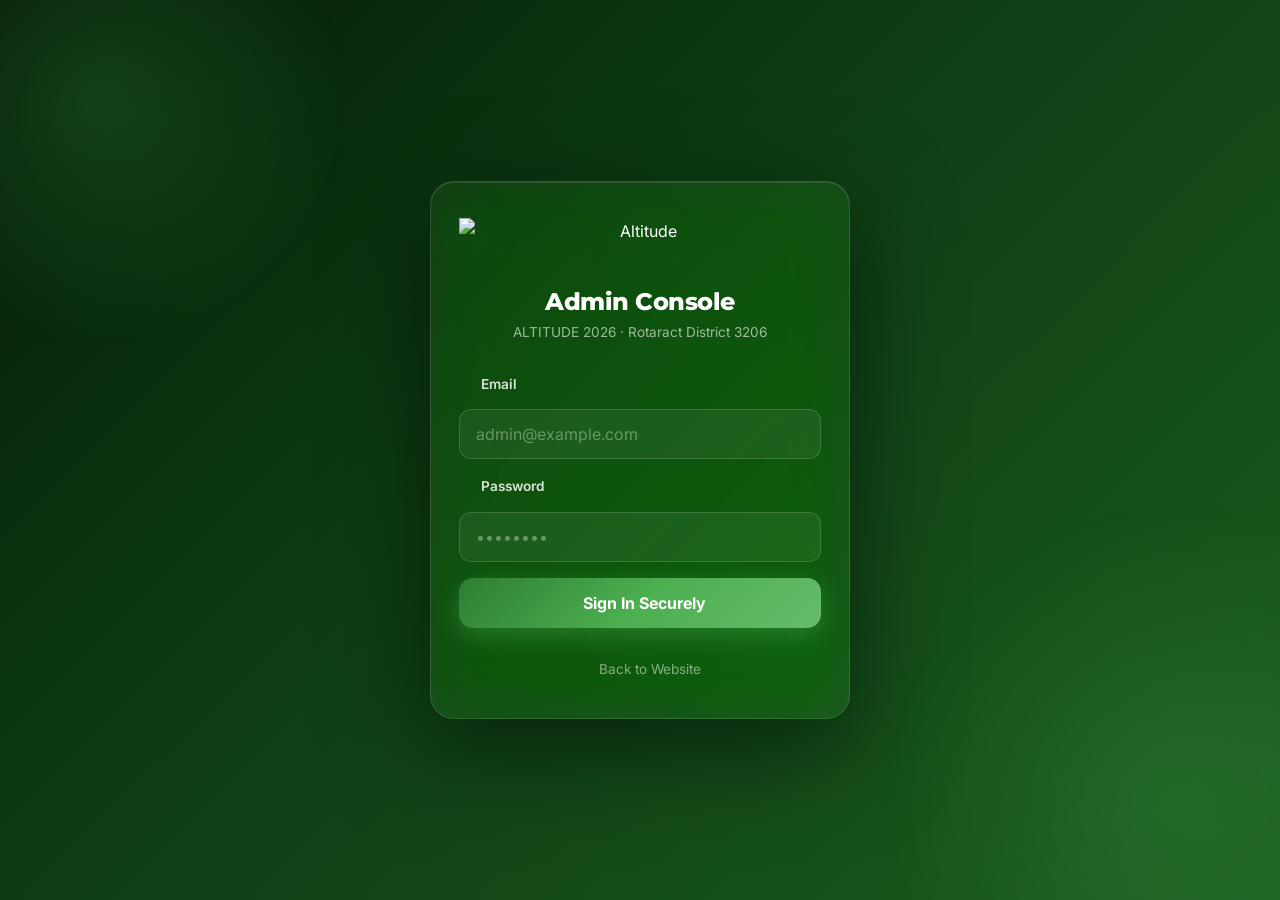
==== commit 0b09eb9e: "Update admin.html" ====
--- a/admin.html
+++ b/admin.html
@@ -2,8 +2,11 @@
 <html lang="en">
 <head>
 <meta charset="UTF-8" />
-<meta name="viewport" content="width=device-width, initial-scale=1.0" />
+<meta name="viewport" content="width=device-width, initial-scale=1.0, maximum-scale=1.0, user-scalable=no, viewport-fit=cover" />
 <meta name="theme-color" content="#0D3B12" />
+<meta name="apple-mobile-web-app-capable" content="yes" />
+<meta name="apple-mobile-web-app-status-bar-style" content="black-translucent" />
+<meta name="mobile-web-app-capable" content="yes" />
 <meta name="robots" content="noindex, nofollow" />
 <title>Admin Console | ALTITUDE 2026</title>
 <link rel="icon" type="image/png" href="https://res.cloudinary.com/lczeyj8q/image/upload/f_auto/q_auto/Altitude_ColourAsset_1_2x-8.png" />
@@ -22,20 +25,33 @@
 
 <style>
 /* ============================================================
-   QUANTUM ADMIN CONSOLE v6.0 — Premium Enterprise UI
+   MOBILE-FIRST ADMIN — BUG-FREE PREMIUM UX
    ============================================================ */
 
+* { -webkit-tap-highlight-color: transparent; }
+
+html, body {
+  height: 100%;
+  overflow: hidden;
+  overscroll-behavior: none;
+}
+
 body.admin-body {
-  background: #0a0a0a;
-  background-image:
-    radial-gradient(circle at 10% 10%, rgba(76,175,80,0.05) 0%, transparent 40%),
-    radial-gradient(circle at 90% 90%, rgba(129,199,132,0.04) 0%, transparent 40%);
+  background: #f5f7fa;
+  font-family: 'Inter', system-ui, -apple-system, sans-serif;
+  -webkit-font-smoothing: antialiased;
 }
 
 /* ============ LOGIN — CINEMATIC ============ */
 .login-screen {
   background: linear-gradient(135deg, #051D08 0%, #0D3B12 40%, #1B5E20 100%);
-  position: relative;
+  position: fixed;
+  inset: 0;
+  z-index: 9999;
+  display: flex;
+  align-items: center;
+  justify-content: center;
+  padding: 20px;
   overflow: hidden;
 }
 
@@ -49,16 +65,8 @@
   pointer-events: none;
 }
 
-.login-screen::before {
-  width: 500px; height: 500px;
-  top: -150px; left: -150px;
-}
-
-.login-screen::after {
-  width: 600px; height: 600px;
-  bottom: -200px; right: -200px;
-  animation-delay: -5s;
-}
+.login-screen::before { width: 500px; height: 500px; top: -150px; left: -150px; }
+.login-screen::after { width: 600px; height: 600px; bottom: -200px; right: -200px; animation-delay: -5s; }
 
 @keyframes floatOrb {
   0%, 100% { transform: translate(0,0) scale(1); opacity: 0.6; }
@@ -75,6 +83,10 @@
   animation: cardEntry 0.8s cubic-bezier(0.34,1.56,0.64,1);
   position: relative;
   z-index: 2;
+  border-radius: 24px;
+  padding: 36px 28px 28px;
+  width: 100%;
+  max-width: 420px;
 }
 
 @keyframes cardEntry {
@@ -82,38 +94,87 @@
   to { opacity: 1; transform: translateY(0) scale(1); }
 }
 
-.login-header h1 { color: #fff !important; font-family: 'Montserrat', sans-serif; }
-.login-header p { color: rgba(255,255,255,0.6) !important; }
-
-.login-form label { color: rgba(255,255,255,0.85) !important; }
-.login-form label i { color: #81C784 !important; }
+.login-header { text-align: center; margin-bottom: 28px; }
+.login-logo { height: 52px; margin: 0 auto 18px; display: block; filter: drop-shadow(0 8px 24px rgba(76,175,80,0.4)); }
+.login-header h1 { color: #fff !important; font-family: 'Montserrat', sans-serif; font-size: 1.5rem; font-weight: 800; margin-bottom: 6px; }
+.login-header p { color: rgba(255,255,255,0.6) !important; font-size: 0.85rem; }
+
+.login-form .form-group { margin-bottom: 16px; }
+.login-form label { display: flex; align-items: center; gap: 6px; color: rgba(255,255,255,0.85) !important; font-size: 0.85rem; font-weight: 600; margin-bottom: 8px; }
+.login-form label i { color: #81C784 !important; width: 16px; height: 16px; }
 
 .login-form input {
+  width: 100%;
+  padding: 14px 16px;
   background: rgba(255,255,255,0.06) !important;
   border: 1.5px solid rgba(255,255,255,0.15) !important;
+  border-radius: 12px;
   color: #fff !important;
+  font-size: 1rem;
+  font-family: inherit;
 }
 
 .login-form input::placeholder { color: rgba(255,255,255,0.35) !important; }
-
-.login-form input:focus {
-  border-color: #66BB6A !important;
-  background: rgba(255,255,255,0.1) !important;
-  box-shadow: 0 0 0 4px rgba(76,175,80,0.15) !important;
-}
-
-.password-toggle { color: rgba(255,255,255,0.5) !important; }
+.login-form input:focus { border-color: #66BB6A !important; background: rgba(255,255,255,0.1) !important; box-shadow: 0 0 0 4px rgba(76,175,80,0.15) !important; outline: none; }
+
+.password-field { position: relative; display: flex; align-items: center; }
+.password-field input { flex: 1; padding-right: 46px; }
+.password-toggle { position: absolute; right: 8px; padding: 8px; color: rgba(255,255,255,0.5) !important; border-radius: 8px; background: none; border: none; cursor: pointer; }
 .password-toggle:hover { background: rgba(255,255,255,0.1) !important; color: #fff !important; }
-
-.back-to-site { color: rgba(255,255,255,0.5) !important; }
+.password-toggle i { width: 18px; height: 18px; }
+
+.login-error { background: rgba(211,47,47,0.15); border: 1px solid rgba(211,47,47,0.3); color: #EF9A9A; padding: 12px 16px; border-radius: 12px; font-size: 0.85rem; margin-bottom: 12px; }
+
+#loginBtn {
+  width: 100%;
+  padding: 15px;
+  background: linear-gradient(135deg, #2E7D32, #4CAF50, #66BB6A);
+  color: #fff;
+  border: none;
+  border-radius: 14px;
+  font-size: 1rem;
+  font-weight: 700;
+  cursor: pointer;
+  display: flex;
+  align-items: center;
+  justify-content: center;
+  gap: 8px;
+  box-shadow: 0 8px 24px rgba(76,175,80,0.4);
+  margin-top: 8px;
+  transition: transform 0.2s;
+}
+
+#loginBtn:active { transform: scale(0.98); }
+
+.back-to-site { display: flex; align-items: center; justify-content: center; gap: 6px; margin-top: 20px; padding: 10px; font-size: 0.85rem; color: rgba(255,255,255,0.5) !important; text-decoration: none; }
 .back-to-site:hover { color: #81C784 !important; }
-
-/* ============ SIDEBAR — PREMIUM DARK ============ */
+.back-to-site i { width: 14px; height: 14px; }
+
+/* ============ ADMIN APP LAYOUT ============ */
+.admin-app {
+  display: flex;
+  height: 100vh;
+  height: 100dvh;
+  overflow: hidden;
+  position: relative;
+}
+
+/* ============ SIDEBAR — MOBILE OPTIMIZED ============ */
 .admin-sidebar {
-  background: linear-gradient(180deg, #0a0a0a 0%, #0D3B12 100%) !important;
+  width: 280px;
+  min-width: 280px;
+  background: linear-gradient(180deg, #0a0a0a 0%, #0D3B12 100%);
+  color: #fff;
+  display: flex;
+  flex-direction: column;
+  height: 100vh;
+  height: 100dvh;
+  overflow: hidden;
+  transition: transform 0.3s cubic-bezier(0.25,1,0.5,1);
+  z-index: 1000;
+  position: relative;
   border-right: 1px solid rgba(76,175,80,0.15);
   box-shadow: 4px 0 30px rgba(0,0,0,0.4);
-  position: relative;
 }
 
 .admin-sidebar::before {
@@ -123,41 +184,85 @@
   width: 2px;
   background: linear-gradient(180deg, transparent, #4CAF50 50%, transparent);
   opacity: 0.4;
+  pointer-events: none;
 }
 
 .sidebar-header {
-  padding: 20px !important;
-  border-bottom: 1px solid rgba(255,255,255,0.05) !important;
+  padding: 18px 20px;
+  display: flex;
+  align-items: center;
+  justify-content: space-between;
+  border-bottom: 1px solid rgba(255,255,255,0.05);
   background: linear-gradient(180deg, rgba(76,175,80,0.08), transparent);
-}
-
-.sidebar-header img { filter: drop-shadow(0 4px 12px rgba(76,175,80,0.4)); }
-
-.sidebar-nav { padding: 12px 0 !important; }
+  min-height: 68px;
+  flex-shrink: 0;
+}
+
+.sidebar-header img {
+  height: 32px;
+  filter: drop-shadow(0 4px 12px rgba(76,175,80,0.4));
+}
+
+.sidebar-close {
+  display: none;
+  color: rgba(255,255,255,0.7);
+  padding: 10px;
+  border-radius: 10px;
+  background: rgba(255,255,255,0.08);
+  border: 1px solid rgba(255,255,255,0.1);
+  cursor: pointer;
+  transition: all 0.2s;
+  -webkit-tap-highlight-color: transparent;
+}
+
+.sidebar-close:hover,
+.sidebar-close:active {
+  background: rgba(255,255,255,0.15);
+  color: #fff;
+  transform: scale(1.05);
+}
+
+.sidebar-close i { width: 20px; height: 20px; display: block; }
+
+.sidebar-nav {
+  flex: 1;
+  overflow-y: auto;
+  overflow-x: hidden;
+  padding: 10px 0 20px;
+  -webkit-overflow-scrolling: touch;
+}
+
+.sidebar-nav::-webkit-scrollbar { width: 4px; }
+.sidebar-nav::-webkit-scrollbar-track { background: transparent; }
+.sidebar-nav::-webkit-scrollbar-thumb { background: rgba(76,175,80,0.3); border-radius: 2px; }
 
 .sidebar-link {
-  padding: 11px 20px !important;
-  font-size: 0.86rem !important;
-  color: rgba(255,255,255,0.7) !important;
-  border-left: 3px solid transparent !important;
-  transition: all 0.25s cubic-bezier(0.25,1,0.5,1) !important;
+  display: flex;
+  align-items: center;
+  gap: 12px;
+  padding: 13px 20px;
+  font-size: 0.9rem;
+  font-weight: 500;
+  color: rgba(255,255,255,0.7);
+  transition: all 0.2s;
+  border-left: 3px solid transparent;
+  text-decoration: none;
   position: relative;
-  gap: 10px !important;
-}
-
-.sidebar-link i { width: 18px !important; height: 18px !important; }
-
-.sidebar-link:hover {
-  background: rgba(76,175,80,0.1) !important;
-  color: #fff !important;
-  border-left-color: rgba(76,175,80,0.5) !important;
-  padding-left: 24px !important;
+  -webkit-tap-highlight-color: transparent;
+  user-select: none;
+}
+
+.sidebar-link:hover,
+.sidebar-link:active {
+  background: rgba(76,175,80,0.12);
+  color: #fff;
+  border-left-color: rgba(76,175,80,0.5);
 }
 
 .sidebar-link.active {
-  background: linear-gradient(90deg, rgba(76,175,80,0.2), transparent) !important;
-  color: #fff !important;
-  border-left-color: #4CAF50 !important;
+  background: linear-gradient(90deg, rgba(76,175,80,0.25), transparent);
+  color: #fff;
+  border-left-color: #4CAF50;
   font-weight: 600;
 }
 
@@ -172,101 +277,258 @@
   border-radius: 50%;
   background: #4CAF50;
   box-shadow: 0 0 10px #4CAF50;
+  animation: activePulse 2s ease-in-out infinite;
+}
+
+@keyframes activePulse {
+  0%, 100% { opacity: 1; transform: translateY(-50%) scale(1); }
+  50% { opacity: 0.6; transform: translateY(-50%) scale(1.3); }
+}
+
+.sidebar-link i {
+  width: 20px;
+  height: 20px;
+  flex-shrink: 0;
 }
 
 .sidebar-divider {
-  padding: 20px 20px 6px !important;
-  font-size: 0.65rem !important;
-  color: rgba(255,255,255,0.3) !important;
-  letter-spacing: 2.5px !important;
+  padding: 18px 20px 8px;
+  font-size: 0.68rem;
+  text-transform: uppercase;
+  letter-spacing: 2.5px;
+  color: rgba(255,255,255,0.35);
+  font-weight: 700;
   border-top: 1px solid rgba(255,255,255,0.05);
-  margin-top: 12px;
+  margin-top: 8px;
 }
 
 .sidebar-footer {
+  padding: 14px 20px;
+  border-top: 1px solid rgba(76,175,80,0.15);
+  display: flex;
+  align-items: center;
+  justify-content: space-between;
   background: rgba(0,0,0,0.4);
-  border-top: 1px solid rgba(76,175,80,0.15) !important;
-  padding: 16px 20px !important;
+  flex-shrink: 0;
+  gap: 12px;
+}
+
+.admin-info {
+  display: flex;
+  align-items: center;
+  gap: 10px;
+  flex: 1;
+  min-width: 0;
 }
 
 .admin-avatar {
-  background: linear-gradient(135deg, #2E7D32, #4CAF50) !important;
+  width: 40px;
+  height: 40px;
+  border-radius: 50%;
+  background: linear-gradient(135deg, #2E7D32, #4CAF50);
+  display: flex;
+  align-items: center;
+  justify-content: center;
   box-shadow: 0 4px 15px rgba(76,175,80,0.4);
-}
-
-.admin-name { color: #fff !important; font-weight: 700 !important; }
-.admin-role { color: #81C784 !important; }
+  flex-shrink: 0;
+}
+
+.admin-avatar i { width: 18px; height: 18px; color: #fff; }
+
+.admin-info > div:last-child {
+  min-width: 0;
+  overflow: hidden;
+}
+
+.admin-name {
+  font-size: 0.88rem;
+  font-weight: 700;
+  color: #fff;
+  white-space: nowrap;
+  overflow: hidden;
+  text-overflow: ellipsis;
+}
+
+.admin-role {
+  font-size: 0.72rem;
+  color: #81C784;
+  white-space: nowrap;
+}
 
 .btn-logout {
-  background: rgba(211,47,47,0.15) !important;
+  width: 40px;
+  height: 40px;
+  border-radius: 10px;
+  display: flex;
+  align-items: center;
+  justify-content: center;
+  color: #EF9A9A;
+  background: rgba(211,47,47,0.15);
   border: 1px solid rgba(211,47,47,0.3);
-  color: #EF9A9A !important;
-}
-
-.btn-logout:hover {
-  background: rgba(211,47,47,0.3) !important;
-  color: #fff !important;
-  transform: scale(1.05);
-}
-
-/* ============ MAIN TOPBAR ============ */
-.admin-main { background: #f5f7fa; }
-
+  cursor: pointer;
+  flex-shrink: 0;
+  transition: all 0.2s;
+}
+
+.btn-logout:active { transform: scale(0.95); background: rgba(211,47,47,0.3); }
+.btn-logout i { width: 18px; height: 18px; }
+
+/* ============ SIDEBAR OVERLAY (Mobile) ============ */
+.sidebar-overlay {
+  display: none;
+  position: fixed;
+  inset: 0;
+  background: rgba(0,0,0,0.6);
+  backdrop-filter: blur(4px);
+  -webkit-backdrop-filter: blur(4px);
+  z-index: 999;
+  opacity: 0;
+  transition: opacity 0.3s;
+}
+
+.sidebar-overlay.active {
+  opacity: 1;
+  display: block;
+}
+
+/* ============ MAIN CONTENT ============ */
+.admin-main {
+  flex: 1;
+  display: flex;
+  flex-direction: column;
+  overflow: hidden;
+  min-width: 0;
+  background: #f5f7fa;
+  position: relative;
+}
+
+/* ============ TOP BAR — FIXED HEIGHT ============ */
 .admin-topbar {
+  height: 60px;
+  min-height: 60px;
   background: #fff;
   border-bottom: 1px solid #e0e4e8;
+  display: flex;
+  align-items: center;
+  padding: 0 16px;
+  gap: 12px;
   box-shadow: 0 1px 3px rgba(0,0,0,0.04);
-  padding: 12px 24px !important;
-  height: 64px !important;
-  min-height: 64px !important;
-}
+  position: sticky;
+  top: 0;
+  z-index: 50;
+  flex-shrink: 0;
+}
+
+.menu-toggle {
+  display: none;
+  padding: 10px;
+  color: #2E7D32;
+  border-radius: 10px;
+  background: linear-gradient(135deg, #E8F5E9, #C8E6C9);
+  border: 1px solid #A5D6A7;
+  cursor: pointer;
+  transition: all 0.2s;
+  -webkit-tap-highlight-color: transparent;
+  flex-shrink: 0;
+}
+
+.menu-toggle:active {
+  transform: scale(0.95);
+  background: linear-gradient(135deg, #C8E6C9, #A5D6A7);
+}
+
+.menu-toggle i { width: 22px; height: 22px; display: block; }
 
 .admin-topbar h2 {
   font-family: 'Montserrat', sans-serif;
+  font-size: 1rem;
   font-weight: 800;
   color: #1a1a1a;
-  font-size: 1.1rem !important;
+  flex: 1;
   letter-spacing: -0.01em;
-}
-
-.topbar-actions { gap: 6px !important; }
+  white-space: nowrap;
+  overflow: hidden;
+  text-overflow: ellipsis;
+  min-width: 0;
+}
+
+.topbar-actions {
+  display: flex;
+  gap: 6px;
+  flex-shrink: 0;
+}
 
 .btn-icon {
-  width: 40px !important;
-  height: 40px !important;
-  border-radius: 10px !important;
+  width: 40px;
+  height: 40px;
+  border-radius: 10px;
+  display: flex;
+  align-items: center;
+  justify-content: center;
+  color: #555;
+  transition: all 0.2s;
   background: #f5f7fa;
   border: 1px solid #e0e4e8;
-  color: #555 !important;
-  transition: all 0.25s !important;
-  position: relative;
-}
-
-.btn-icon:hover {
-  background: linear-gradient(135deg, #E8F5E9, #C8E6C9) !important;
-  color: #2E7D32 !important;
-  border-color: #81C784;
-  transform: translateY(-2px);
-  box-shadow: 0 4px 12px rgba(76,175,80,0.2);
-}
-
-.btn-icon i { width: 18px !important; height: 18px !important; }
-
-/* ============ STATS GRID ============ */
+  cursor: pointer;
+  text-decoration: none;
+  -webkit-tap-highlight-color: transparent;
+}
+
+.btn-icon:active {
+  transform: scale(0.95);
+  background: linear-gradient(135deg, #E8F5E9, #C8E6C9);
+  color: #2E7D32;
+}
+
+.btn-icon i { width: 18px; height: 18px; }
+
+/* ============ CONTENT AREA ============ */
+.admin-content {
+  flex: 1;
+  overflow-y: auto;
+  overflow-x: hidden;
+  padding: 16px;
+  -webkit-overflow-scrolling: touch;
+  overscroll-behavior: contain;
+}
+
+.admin-content::-webkit-scrollbar { width: 6px; }
+.admin-content::-webkit-scrollbar-track { background: transparent; }
+.admin-content::-webkit-scrollbar-thumb { background: linear-gradient(180deg, #C8E6C9, #A5D6A7); border-radius: 3px; }
+
+/* ============ VIEWS ============ */
+.view { display: none; }
+
+.view.active {
+  display: block;
+  animation: viewFadeIn 0.4s cubic-bezier(0.25,1,0.5,1);
+}
+
+@keyframes viewFadeIn {
+  from { opacity: 0; transform: translateY(12px); }
+  to { opacity: 1; transform: translateY(0); }
+}
+
+/* ============ STATS GRID — MOBILE OPTIMIZED ============ */
 .stats-grid {
-  gap: 14px !important;
-  margin-bottom: 24px !important;
+  display: grid;
+  grid-template-columns: repeat(auto-fill, minmax(180px, 1fr));
+  gap: 12px;
+  margin-bottom: 20px;
 }
 
 .stat-box {
-  background: #fff !important;
-  border: 1px solid #e8ebef !important;
-  border-radius: 14px !important;
-  padding: 18px 20px !important;
-  transition: all 0.3s cubic-bezier(0.25,1,0.5,1) !important;
+  background: #fff;
+  border-radius: 14px;
+  padding: 16px;
+  display: flex;
+  align-items: center;
+  gap: 12px;
+  border: 1px solid #e8ebef;
   position: relative;
   overflow: hidden;
   box-shadow: 0 1px 3px rgba(0,0,0,0.04);
+  transition: transform 0.2s;
 }
 
 .stat-box::before {
@@ -276,486 +538,580 @@
   height: 3px;
   background: currentColor;
   opacity: 0.6;
-  transition: opacity 0.3s;
-}
-
-.stat-box:hover {
-  transform: translateY(-4px);
-  box-shadow: 0 12px 30px rgba(0,0,0,0.1);
-}
-
-.stat-box:hover::before { opacity: 1; }
+}
+
+.stat-box:active { transform: scale(0.98); }
+
+.stat-box i {
+  width: 22px;
+  height: 22px;
+  padding: 9px;
+  border-radius: 11px;
+  box-sizing: content-box;
+  flex-shrink: 0;
+}
+
+.stat-box .num {
+  display: block;
+  font-family: 'Montserrat', sans-serif;
+  font-size: 1.4rem;
+  font-weight: 900;
+  color: #1a1a1a;
+  line-height: 1.1;
+  font-variant-numeric: tabular-nums;
+}
+
+.stat-box .lbl {
+  font-size: 0.68rem;
+  color: #888;
+  text-transform: uppercase;
+  letter-spacing: 1px;
+  font-weight: 600;
+  margin-top: 3px;
+}
 
 .stat-box.green { color: #4CAF50; }
+.stat-box.green i { background: linear-gradient(135deg, #E8F5E9, #C8E6C9); color: #2E7D32; }
 .stat-box.yellow { color: #F9A825; }
+.stat-box.yellow i { background: linear-gradient(135deg, #FFFDE7, #FFF9C4); color: #F57F17; }
 .stat-box.red { color: #D32F2F; }
+.stat-box.red i { background: linear-gradient(135deg, #FFEBEE, #FFCDD2); color: #C62828; }
 .stat-box.blue { color: #1565C0; }
+.stat-box.blue i { background: linear-gradient(135deg, #E3F2FD, #BBDEFB); color: #1565C0; }
 .stat-box.purple { color: #7B1FA2; }
+.stat-box.purple i { background: linear-gradient(135deg, #F3E5F5, #E1BEE7); color: #7B1FA2; }
 .stat-box.teal { color: #00897B; }
+.stat-box.teal i { background: linear-gradient(135deg, #E0F2F1, #B2DFDB); color: #00695C; }
 .stat-box.orange { color: #F57C00; }
+.stat-box.orange i { background: linear-gradient(135deg, #FFF3E0, #FFE0B2); color: #E65100; }
 .stat-box.brown { color: #795548; }
+.stat-box.brown i { background: linear-gradient(135deg, #EFEBE9, #D7CCC8); color: #5D4037; }
 .stat-box.gold { color: #FF8F00; }
+.stat-box.gold i { background: linear-gradient(135deg, #FFF8E1, #FFECB3); color: #E65100; }
 .stat-box.green-dark { color: #1B5E20; }
-
-.stat-box i {
-  width: 24px !important;
-  height: 24px !important;
-  color: currentColor !important;
-  padding: 8px;
-  background: currentColor !important;
-  color: #fff !important;
-  border-radius: 10px !important;
-  box-sizing: content-box !important;
-}
-
-.stat-box .num {
-  font-family: 'Montserrat', sans-serif !important;
-  font-size: 1.6rem !important;
-  font-weight: 900 !important;
-  color: #1a1a1a !important;
-  font-variant-numeric: tabular-nums;
-  line-height: 1.1;
-}
-
-.stat-box .lbl {
-  font-size: 0.7rem !important;
-  color: #888 !important;
-  text-transform: uppercase;
-  letter-spacing: 1.2px;
-  font-weight: 600;
-  margin-top: 2px;
-}
+.stat-box.green-dark i { background: linear-gradient(135deg, #C8E6C9, #A5D6A7); color: #1B5E20; }
 
 /* ============ DASHBOARD CARDS ============ */
 .dashboard-grid {
-  gap: 20px !important;
-  margin-bottom: 24px !important;
+  display: grid;
+  grid-template-columns: 1fr 1fr;
+  gap: 16px;
+  margin-bottom: 20px;
 }
 
 .dash-card {
-  background: #fff !important;
-  border: 1px solid #e8ebef !important;
-  border-radius: 16px !important;
-  padding: 22px !important;
+  background: #fff;
+  border-radius: 16px;
+  padding: 18px;
+  border: 1px solid #e8ebef;
   box-shadow: 0 1px 3px rgba(0,0,0,0.04);
-  transition: box-shadow 0.3s;
-}
-
-.dash-card:hover { box-shadow: 0 8px 25px rgba(0,0,0,0.08); }
+}
 
 .dash-card h3 {
-  font-size: 1rem !important;
-  color: #1a1a1a !important;
-  padding-bottom: 14px;
+  display: flex;
+  align-items: center;
+  gap: 10px;
+  font-size: 0.95rem;
+  color: #1a1a1a;
+  margin-bottom: 14px;
+  padding-bottom: 12px;
   border-bottom: 1px solid #f0f2f5;
-  margin-bottom: 16px !important;
+  font-family: 'Montserrat', sans-serif;
+  font-weight: 700;
 }
 
 .dash-card h3 i {
-  color: #4CAF50 !important;
+  width: 18px;
+  height: 18px;
+  color: #4CAF50;
   background: linear-gradient(135deg, #E8F5E9, #C8E6C9);
   padding: 6px;
   border-radius: 8px;
   box-sizing: content-box;
-  width: 18px !important;
-  height: 18px !important;
-}
-
-/* Group bars */
-.group-bar {
-  margin-bottom: 14px;
-  padding: 4px 0;
-}
+}
+
+/* Group Bars */
+.group-dist { display: flex; flex-direction: column; gap: 12px; }
+
+.group-bar { display: flex; align-items: center; gap: 10px; }
 
 .group-bar-label {
-  font-size: 0.82rem !important;
-  font-weight: 700 !important;
-  color: #333 !important;
-  min-width: 70px !important;
+  font-size: 0.78rem;
+  font-weight: 700;
+  color: #333;
+  min-width: 60px;
 }
 
 .group-bar-track {
-  height: 12px !important;
-  background: #f0f2f5 !important;
-  border-radius: 6px !important;
+  flex: 1;
+  height: 10px;
+  background: #f0f2f5;
+  border-radius: 5px;
   overflow: hidden;
 }
 
 .group-bar-fill {
-  background: linear-gradient(90deg, #4CAF50, #81C784) !important;
-  box-shadow: inset 0 -2px 0 rgba(0,0,0,0.1);
-  transition: width 1s cubic-bezier(0.25,1,0.5,1) !important;
+  height: 100%;
+  background: linear-gradient(90deg, #4CAF50, #81C784);
+  border-radius: 5px;
+  transition: width 1s cubic-bezier(0.25,1,0.5,1);
 }
 
 .group-bar-count {
-  font-size: 0.9rem !important;
-  font-weight: 800 !important;
-  color: #2E7D32 !important;
+  font-size: 0.85rem;
+  font-weight: 800;
+  color: #2E7D32;
+  min-width: 30px;
+  text-align: right;
   font-family: 'JetBrains Mono', monospace;
 }
 
 /* Activity */
+.recent-activity {
+  display: flex;
+  flex-direction: column;
+  gap: 6px;
+  max-height: 340px;
+  overflow-y: auto;
+}
+
 .activity-item {
-  padding: 12px 0 !important;
-  border-bottom: 1px solid #f0f2f5 !important;
-  transition: padding-left 0.2s;
-}
-
-.activity-item:hover { padding-left: 6px !important; }
-.activity-item:last-child { border-bottom: none !important; }
+  padding: 10px 0;
+  border-bottom: 1px solid #f0f2f5;
+}
+
+.activity-item:last-child { border-bottom: none; }
 
 .activity-action {
-  font-size: 0.7rem !important;
-  font-weight: 800 !important;
-  letter-spacing: 1.2px;
+  display: inline-block;
+  font-size: 0.65rem;
+  font-weight: 800;
+  color: #2E7D32;
   text-transform: uppercase;
-  padding: 3px 10px;
+  letter-spacing: 1px;
+  padding: 3px 9px;
   background: #E8F5E9;
-  color: #2E7D32;
   border-radius: 50px;
-  display: inline-block;
   margin-bottom: 4px;
 }
 
 .activity-desc {
-  font-size: 0.88rem !important;
-  color: #333 !important;
+  font-size: 0.85rem;
+  color: #333;
   line-height: 1.4;
 }
 
 .activity-time {
-  font-size: 0.72rem !important;
-  color: #999 !important;
+  font-size: 0.7rem;
+  color: #999;
   margin-top: 2px;
 }
 
 /* Top Clubs */
+.top-clubs { display: flex; flex-direction: column; }
+
 .top-club-row {
-  padding: 10px 0 !important;
-  border-bottom: 1px solid #f0f2f5 !important;
-  transition: all 0.2s;
-}
-
-.top-club-row:hover {
-  background: #f9fafb;
-  border-radius: 6px;
-  padding: 10px 12px !important;
-}
+  display: flex;
+  align-items: center;
+  gap: 10px;
+  padding: 10px 0;
+  border-bottom: 1px solid #f0f2f5;
+}
+
+.top-club-row:last-child { border-bottom: none; }
 
 .top-club-rank {
-  font-size: 0.85rem !important;
-  font-weight: 900 !important;
+  font-size: 0.85rem;
+  font-weight: 900;
   background: linear-gradient(135deg, #2E7D32, #4CAF50);
   -webkit-background-clip: text;
   -webkit-text-fill-color: transparent;
   background-clip: text;
-  min-width: 32px !important;
+  min-width: 30px;
 }
 
 .top-club-name {
-  font-size: 0.9rem !important;
-  color: #333 !important;
-  font-weight: 500;
+  flex: 1;
+  font-size: 0.85rem;
+  color: #333;
 }
 
 .top-club-count {
-  font-family: 'JetBrains Mono', monospace !important;
-  font-size: 0.85rem !important;
+  font-size: 0.78rem;
   font-weight: 700;
-  padding: 4px 10px;
+  padding: 3px 9px;
   background: #f0f2f5;
   color: #555;
   border-radius: 50px;
+  font-family: 'JetBrains Mono', monospace;
 }
 
 .top-club-count.success { background: #E8F5E9; color: #2E7D32; }
 .top-club-count.warning { background: #FFF3E0; color: #E65100; }
 .top-club-count.danger { background: #FFEBEE; color: #C62828; }
 
-/* ============ TABLES ============ */
+/* ============ VIEW HEADER ============ */
 .view-header {
   background: #fff;
-  padding: 18px 22px;
+  padding: 14px 16px;
+  border-radius: 12px;
+  border: 1px solid #e8ebef;
+  box-shadow: 0 1px 3px rgba(0,0,0,0.04);
+  margin-bottom: 16px;
+  display: flex;
+  align-items: center;
+  justify-content: space-between;
+  flex-wrap: wrap;
+  gap: 10px;
+}
+
+.filters {
+  display: flex;
+  flex-wrap: wrap;
+  gap: 8px;
+  align-items: center;
+  flex: 1;
+}
+
+.search-input {
+  padding: 10px 14px 10px 40px;
+  border: 1.5px solid #e0e4e8;
+  border-radius: 10px;
+  font-size: 0.9rem;
+  min-width: 220px;
+  flex: 1;
+  max-width: 400px;
+  transition: all 0.2s;
+  background: #fff;
+  background-image: url("data:image/svg+xml,%3Csvg xmlns='http://www.w3.org/2000/svg' width='16' height='16' viewBox='0 0 24 24' fill='none' stroke='%23999' stroke-width='2' stroke-linecap='round' stroke-linejoin='round'%3E%3Ccircle cx='11' cy='11' r='8'/%3E%3Cpath d='m21 21-4.35-4.35'/%3E%3C/svg%3E");
+  background-repeat: no-repeat;
+  background-position: 12px center;
+  font-family: inherit;
+}
+
+.search-input:focus {
+  border-color: #4CAF50;
+  box-shadow: 0 0 0 3px rgba(76,175,80,0.12);
+  outline: none;
+}
+
+.filter-select {
+  padding: 10px 32px 10px 12px;
+  border: 1.5px solid #e0e4e8;
+  border-radius: 10px;
+  font-size: 0.85rem;
+  background: #fff;
+  appearance: none;
+  background-image: url("data:image/svg+xml,%3Csvg xmlns='http://www.w3.org/2000/svg' width='12' height='12' viewBox='0 0 24 24' fill='none' stroke='%23717171' stroke-width='2'%3E%3Cpath d='m6 9 6 6 6-6'/%3E%3C/svg%3E");
+  background-repeat: no-repeat;
+  background-position: right 12px center;
+  cursor: pointer;
+  font-weight: 500;
+  font-family: inherit;
+}
+
+.filter-select:focus { border-color: #4CAF50; outline: none; }
+
+/* ============ TABLES ============ */
+.table-container {
+  background: #fff;
   border-radius: 14px;
   border: 1px solid #e8ebef;
   box-shadow: 0 1px 3px rgba(0,0,0,0.04);
-  margin-bottom: 20px !important;
-}
-
-.search-input {
-  padding: 11px 16px 11px 42px !important;
-  border-radius: 10px !important;
-  border: 1.5px solid #e0e4e8 !important;
-  background: #fff !important;
-  background-image: url("data:image/svg+xml,%3Csvg xmlns='http://www.w3.org/2000/svg' width='16' height='16' viewBox='0 0 24 24' fill='none' stroke='%23999' stroke-width='2' stroke-linecap='round' stroke-linejoin='round'%3E%3Ccircle cx='11' cy='11' r='8'/%3E%3Cpath d='m21 21-4.35-4.35'/%3E%3C/svg%3E") !important;
-  background-repeat: no-repeat !important;
-  background-position: 14px center !important;
-  transition: all 0.2s !important;
-}
-
-.search-input:focus {
-  border-color: #4CAF50 !important;
-  box-shadow: 0 0 0 4px rgba(76,175,80,0.12) !important;
-}
-
-.filter-select {
-  padding: 11px 34px 11px 14px !important;
-  border-radius: 10px !important;
-  border: 1.5px solid #e0e4e8 !important;
-  font-weight: 500;
-}
-
-.filter-select:focus { border-color: #4CAF50 !important; }
-
-.table-container {
-  background: #fff !important;
-  border-radius: 14px !important;
-  border: 1px solid #e8ebef !important;
-  box-shadow: 0 1px 3px rgba(0,0,0,0.04);
-  overflow: hidden;
+  overflow-x: auto;
+  overflow-y: hidden;
+  -webkit-overflow-scrolling: touch;
+}
+
+.admin-table {
+  width: 100%;
+  border-collapse: collapse;
+  font-size: 0.86rem;
+  min-width: 700px;
 }
 
 .admin-table thead {
-  background: linear-gradient(180deg, #f8f9fa, #f0f2f5) !important;
+  background: linear-gradient(180deg, #f8f9fa, #f0f2f5);
   border-bottom: 2px solid #e0e4e8;
 }
 
 .admin-table th {
-  padding: 14px 18px !important;
-  font-size: 0.72rem !important;
-  color: #555 !important;
+  padding: 12px 14px;
+  text-align: left;
+  font-weight: 700;
+  color: #555;
+  font-size: 0.7rem;
   text-transform: uppercase;
-  letter-spacing: 1.2px;
-  font-weight: 700;
-  border-bottom: none !important;
+  letter-spacing: 1px;
+  white-space: nowrap;
 }
 
 .admin-table td {
-  padding: 14px 18px !important;
-  font-size: 0.88rem !important;
-  color: #333 !important;
-  border-bottom: 1px solid #f0f2f5 !important;
+  padding: 12px 14px;
+  border-bottom: 1px solid #f0f2f5;
+  color: #333;
   vertical-align: middle;
 }
 
-.admin-table tbody tr {
-  transition: background 0.15s;
-}
-
 .admin-table tbody tr:hover {
-  background: linear-gradient(90deg, rgba(76,175,80,0.04), transparent) !important;
+  background: linear-gradient(90deg, rgba(76,175,80,0.04), transparent);
 }
 
 .admin-table code {
-  background: #E8F5E9 !important;
-  color: #2E7D32 !important;
-  font-family: 'JetBrains Mono', monospace !important;
-  font-size: 0.78rem !important;
-  padding: 3px 10px !important;
-  border-radius: 6px !important;
-  border: 1px solid #C8E6C9 !important;
-  transition: all 0.2s;
-}
-
-.admin-table code:hover {
-  background: #C8E6C9 !important;
-  transform: scale(1.05);
-}
-
-.admin-table small { color: #999 !important; font-size: 0.75rem !important; }
-
-.admin-table tr.row-checked {
-  background: linear-gradient(90deg, rgba(76,175,80,0.08), transparent) !important;
-  border-left: 3px solid #4CAF50;
+  background: #E8F5E9;
+  color: #2E7D32;
+  padding: 3px 8px;
+  border-radius: 6px;
+  font-size: 0.75rem;
+  font-family: 'JetBrains Mono', monospace;
+  border: 1px solid #C8E6C9;
+  cursor: pointer;
+}
+
+.admin-table small {
+  color: #999;
+  font-size: 0.72rem;
 }
 
 /* Status Badges */
 .status-badge {
-  font-size: 0.68rem !important;
-  padding: 4px 12px !important;
-  border-radius: 50px !important;
+  display: inline-flex;
+  align-items: center;
+  gap: 4px;
+  padding: 3px 10px;
+  border-radius: 50px;
+  font-size: 0.65rem;
   font-weight: 700;
+  text-transform: uppercase;
   letter-spacing: 0.5px;
-  text-transform: uppercase;
-  display: inline-flex;
-  align-items: center;
-  gap: 4px;
-}
-
-.status-badge.green { background: linear-gradient(135deg, #E8F5E9, #C8E6C9); color: #2E7D32; border: 1px solid #A5D6A7; }
-.status-badge.yellow { background: linear-gradient(135deg, #FFFDE7, #FFF9C4); color: #F57F17; border: 1px solid #FFF176; }
-.status-badge.red { background: linear-gradient(135deg, #FFEBEE, #FFCDD2); color: #C62828; border: 1px solid #EF9A9A; }
-.status-badge.blue { background: linear-gradient(135deg, #E3F2FD, #BBDEFB); color: #1565C0; border: 1px solid #90CAF9; }
-.status-badge.orange { background: linear-gradient(135deg, #FFF3E0, #FFE0B2); color: #E65100; border: 1px solid #FFCC80; }
-.status-badge.gray { background: #f0f2f5; color: #757575; border: 1px solid #e0e4e8; }
-.status-badge.purple { background: #F3E5F5; color: #7B1FA2; border: 1px solid #CE93D8; }
+}
+
+.status-badge.green { background: linear-gradient(135deg, #E8F5E9, #C8E6C9); color: #2E7D32; }
+.status-badge.yellow { background: linear-gradient(135deg, #FFFDE7, #FFF9C4); color: #F57F17; }
+.status-badge.red { background: linear-gradient(135deg, #FFEBEE, #FFCDD2); color: #C62828; }
+.status-badge.blue { background: linear-gradient(135deg, #E3F2FD, #BBDEFB); color: #1565C0; }
+.status-badge.orange { background: linear-gradient(135deg, #FFF3E0, #FFE0B2); color: #E65100; }
+.status-badge.gray { background: #f0f2f5; color: #757575; }
+.status-badge.purple { background: #F3E5F5; color: #7B1FA2; }
 
 .food-badge {
-  font-size: 0.65rem !important;
-  padding: 3px 10px !important;
-  border-radius: 50px !important;
+  display: inline-block;
+  padding: 3px 9px;
+  border-radius: 50px;
+  font-size: 0.62rem;
   font-weight: 700;
-  letter-spacing: 0.5px;
-}
-
-.food-badge.veg { background: #E8F5E9; color: #2E7D32; border: 1px solid #C8E6C9; }
-.food-badge.nonveg { background: #FFEBEE; color: #C62828; border: 1px solid #FFCDD2; }
+}
+
+.food-badge.veg { background: #E8F5E9; color: #2E7D32; }
+.food-badge.nonveg { background: #FFEBEE; color: #C62828; }
 
 /* Action Buttons */
 .action-btns { display: flex; gap: 4px; }
 
 .btn-sm {
-  width: 34px !important;
-  height: 34px !important;
-  border-radius: 8px !important;
-  transition: all 0.2s cubic-bezier(0.34,1.56,0.64,1) !important;
-  background: #f5f7fa !important;
-  border: 1px solid #e0e4e8 !important;
-}
-
-.btn-sm:hover {
-  transform: translateY(-2px) scale(1.05);
-  box-shadow: 0 6px 15px rgba(0,0,0,0.12);
-}
-
-.btn-sm.green { color: #2E7D32; }
-.btn-sm.green:hover { background: #E8F5E9 !important; border-color: #4CAF50 !important; }
-.btn-sm.red { color: #C62828; }
-.btn-sm.red:hover { background: #FFEBEE !important; border-color: #D32F2F !important; }
-.btn-sm.blue { color: #1565C0; }
-.btn-sm.blue:hover { background: #E3F2FD !important; border-color: #1976D2 !important; }
-
-.btn-sm i { width: 15px !important; height: 15px !important; }
+  width: 34px;
+  height: 34px;
+  border-radius: 8px;
+  display: inline-flex;
+  align-items: center;
+  justify-content: center;
+  transition: all 0.2s;
+  border: 1px solid #e0e4e8;
+  background: #f5f7fa;
+  color: #555;
+  cursor: pointer;
+  -webkit-tap-highlight-color: transparent;
+}
+
+.btn-sm:active { transform: scale(0.92); }
+.btn-sm i { width: 15px; height: 15px; }
+.btn-sm.green:hover, .btn-sm.green:active { background: #E8F5E9; color: #2E7D32; border-color: #4CAF50; }
+.btn-sm.red:hover, .btn-sm.red:active { background: #FFEBEE; color: #C62828; border-color: #D32F2F; }
+.btn-sm.blue:hover, .btn-sm.blue:active { background: #E3F2FD; color: #1565C0; border-color: #1976D2; }
 
 .inline-input {
-  padding: 6px 10px !important;
-  border-radius: 8px !important;
-  border: 1.5px solid #e0e4e8 !important;
-  width: 70px !important;
-  font-weight: 700 !important;
-  font-family: 'JetBrains Mono', monospace !important;
+  width: 70px;
+  padding: 6px 10px;
+  border: 1.5px solid #e0e4e8;
+  border-radius: 8px;
+  font-size: 0.85rem;
   text-align: center;
-  transition: all 0.2s;
-}
-
-.inline-input:focus {
-  border-color: #4CAF50 !important;
-  box-shadow: 0 0 0 3px rgba(76,175,80,0.15) !important;
-}
-
-/* Att Summary */
-.att-summary { gap: 12px !important; margin-bottom: 20px !important; }
-
-.att-stat {
-  background: #fff;
-  padding: 16px 22px !important;
-  border-radius: 12px !important;
-  border: 1px solid #e8ebef !important;
-  box-shadow: 0 1px 3px rgba(0,0,0,0.04);
-  border-left: 4px solid #999 !important;
-  font-weight: 500;
-}
-
-.att-stat strong {
-  font-size: 1.4rem !important;
-  font-family: 'Montserrat', sans-serif !important;
-  font-weight: 900 !important;
-  font-variant-numeric: tabular-nums;
-}
-
-.att-stat.green { border-left-color: #4CAF50 !important; }
-.att-stat.green strong { color: #2E7D32 !important; }
-.att-stat.orange { border-left-color: #F57C00 !important; }
-.att-stat.orange strong { color: #E65100 !important; }
-.att-stat.blue { border-left-color: #1565C0 !important; }
-.att-stat.blue strong { color: #1565C0 !important; }
-
-/* Scanner */
-.scanner-box {
-  background: #fff;
-  border-radius: 20px !important;
-  border: 1px solid #e8ebef !important;
-  padding: 30px !important;
-  box-shadow: 0 8px 30px rgba(0,0,0,0.08);
-}
-
-/* Content Editor */
-.content-editor-card {
-  background: #fff !important;
-  border: 1px solid #e8ebef !important;
-  border-radius: 14px !important;
-  padding: 20px 22px !important;
-  transition: all 0.3s;
-  box-shadow: 0 1px 3px rgba(0,0,0,0.04);
-}
-
-.content-editor-card:hover {
-  border-color: #81C784 !important;
-  transform: translateY(-2px);
-  box-shadow: 0 8px 20px rgba(76,175,80,0.1);
-}
-
-.content-editor-header h4 {
-  color: #2E7D32 !important;
-  font-size: 1rem;
-  font-family: 'Montserrat', sans-serif;
   font-weight: 700;
-}
-
-/* Modals */
-.modal-content {
-  border-radius: 20px !important;
-  box-shadow: 0 30px 100px rgba(0,0,0,0.35) !important;
-}
-
-.modal-large { max-width: 800px !important; }
-.modal-xl { max-width: 1000px !important; }
-
-.modal-header h3 {
-  font-family: 'Montserrat', sans-serif;
-  font-weight: 800;
-  color: #1a1a1a;
-}
-
-.detail-grid { gap: 14px !important; }
+  font-family: 'JetBrains Mono', monospace;
+}
+
+.inline-input:focus { border-color: #4CAF50; box-shadow: 0 0 0 3px rgba(76,175,80,0.15); outline: none; }
+
+.text-red { color: #C62828 !important; font-weight: 700; }
+.text-orange { color: #E65100 !important; font-weight: 700; }
+
+/* Detail Grid */
+.detail-grid {
+  display: grid;
+  grid-template-columns: 1fr 1fr;
+  gap: 12px;
+}
 
 .detail-grid > div {
   padding: 10px 14px;
   background: #f9fafb;
   border-radius: 8px;
   border: 1px solid #f0f2f5;
+  font-size: 0.85rem;
+  color: #555;
+  line-height: 1.5;
+}
+
+.detail-grid strong { color: #1a1a1a; font-weight: 700; margin-right: 6px; }
+.detail-grid .full-width { grid-column: 1 / -1; }
+
+/* Content Editor */
+.content-editor-list, .editor-list { display: flex; flex-direction: column; gap: 12px; }
+
+.content-editor-card {
+  background: #fff;
+  border: 1px solid #e8ebef;
+  border-radius: 14px;
+  padding: 18px;
+  box-shadow: 0 1px 3px rgba(0,0,0,0.04);
+}
+
+.content-editor-header {
+  display: flex;
+  align-items: center;
+  justify-content: space-between;
+  margin-bottom: 10px;
+  flex-wrap: wrap;
+  gap: 10px;
+}
+
+.content-editor-header h4 {
+  font-size: 0.95rem;
+  color: #2E7D32;
+  font-family: 'Montserrat', sans-serif;
+  font-weight: 700;
+}
+
+.content-editor-card p { font-size: 0.85rem; color: #666; margin-bottom: 4px; line-height: 1.5; }
+.content-editor-card small { color: #999; font-size: 0.75rem; }
+
+/* Att Summary */
+.att-summary {
+  display: flex;
+  flex-wrap: wrap;
+  gap: 10px;
+  margin-bottom: 16px;
+}
+
+.att-stat {
+  background: #fff;
+  padding: 14px 18px;
+  border-radius: 12px;
+  border: 1px solid #e8ebef;
+  border-left: 4px solid #999;
   font-size: 0.88rem;
   color: #555;
-}
-
-.detail-grid strong {
+  flex: 1;
+  min-width: 140px;
+}
+
+.att-stat strong {
+  font-size: 1.3rem;
+  margin-right: 6px;
+  font-family: 'Montserrat', sans-serif;
+  font-weight: 900;
+  font-variant-numeric: tabular-nums;
+}
+
+.att-stat.green { border-left-color: #4CAF50; }
+.att-stat.green strong { color: #2E7D32; }
+.att-stat.orange { border-left-color: #F57C00; }
+.att-stat.orange strong { color: #E65100; }
+.att-stat.blue { border-left-color: #1565C0; }
+.att-stat.blue strong { color: #1565C0; }
+
+/* Scanner */
+.scanner-container { max-width: 640px; margin: 0 auto; }
+
+.scanner-box {
+  background: #fff;
+  border-radius: 20px;
+  padding: 24px;
+  text-align: center;
+  border: 1px solid #e8ebef;
+  box-shadow: 0 8px 30px rgba(0,0,0,0.08);
+  margin-bottom: 20px;
+}
+
+.scanner-box h3 {
+  display: flex;
+  align-items: center;
+  justify-content: center;
+  gap: 10px;
+  font-family: 'Montserrat', sans-serif;
+  font-weight: 800;
+  margin-bottom: 8px;
   color: #1a1a1a;
-  font-weight: 700;
-  margin-right: 6px;
-}
-
-.detail-grid .full-width { grid-column: 1 / -1; }
-
-/* ============ TREASURY & ACCOUNTS ============ */
-.treasury-dashboard { margin-bottom: 24px; }
+}
+
+.scanner-box h3 i {
+  color: #4CAF50;
+  background: linear-gradient(135deg, #E8F5E9, #C8E6C9);
+  padding: 8px;
+  border-radius: 10px;
+  box-sizing: content-box;
+  width: 22px;
+  height: 22px;
+}
+
+.scanner-box p { font-size: 0.9rem; color: #666; margin-bottom: 16px; }
+
+.scanner-controls {
+  display: flex;
+  justify-content: center;
+  gap: 10px;
+  margin-top: 16px;
+  flex-wrap: wrap;
+}
+
+.scan-result-card {
+  background: #fff;
+  border-radius: 16px;
+  padding: 20px;
+  text-align: center;
+  box-shadow: 0 8px 30px rgba(0,0,0,0.1);
+  animation: successPulse 0.5s cubic-bezier(0.34,1.56,0.64,1);
+}
+
+@keyframes successPulse {
+  0% { transform: scale(0.9); opacity: 0; }
+  50% { transform: scale(1.03); }
+  100% { transform: scale(1); opacity: 1; }
+}
+
+.scan-result-card.success { border: 2px solid #4CAF50; background: linear-gradient(135deg, #E8F5E9, #ffffff); }
+.scan-result-card i { width: 44px; height: 44px; color: #4CAF50; margin-bottom: 12px; }
+.scan-result-card h3 { color: #2E7D32; font-family: 'Montserrat', sans-serif; font-weight: 800; margin-bottom: 8px; }
+
+/* ============ TREASURY ============ */
+.treasury-dashboard { margin-bottom: 20px; }
 
 .treasury-stat-grid {
   display: grid;
-  grid-template-columns: repeat(auto-fit, minmax(220px, 1fr));
+  grid-template-columns: repeat(auto-fit, minmax(180px, 1fr));
+  gap: 12px;
+}
+
+.treasury-stat {
+  display: flex;
+  align-items: center;
   gap: 14px;
-}
-
-.treasury-stat {
-  display: flex;
-  align-items: center;
-  gap: 16px;
   background: #fff;
   border: 1px solid #e8ebef;
-  border-radius: 16px;
-  padding: 20px 22px;
+  border-radius: 14px;
+  padding: 16px 18px;
   position: relative;
   overflow: hidden;
-  transition: all 0.3s;
   box-shadow: 0 1px 3px rgba(0,0,0,0.04);
 }
 
@@ -764,11 +1120,6 @@
   position: absolute;
   top: 0; left: 0; right: 0;
   height: 4px;
-}
-
-.treasury-stat:hover {
-  transform: translateY(-4px);
-  box-shadow: 0 12px 30px rgba(0,0,0,0.1);
 }
 
 .treasury-stat.income::before { background: linear-gradient(90deg, #2E7D32, #4CAF50); }
@@ -779,16 +1130,16 @@
 .treasury-stat.reg::before { background: linear-gradient(90deg, #00897B, #26A69A); }
 
 .treasury-stat-icon {
-  width: 48px;
-  height: 48px;
-  border-radius: 14px;
+  width: 44px;
+  height: 44px;
+  border-radius: 12px;
   display: flex;
   align-items: center;
   justify-content: center;
   flex-shrink: 0;
 }
 
-.treasury-stat-icon i { width: 24px; height: 24px; }
+.treasury-stat-icon i { width: 22px; height: 22px; }
 
 .treasury-stat.income .treasury-stat-icon { background: linear-gradient(135deg, #E8F5E9, #C8E6C9); color: #2E7D32; }
 .treasury-stat.expense .treasury-stat-icon { background: linear-gradient(135deg, #FFEBEE, #FFCDD2); color: #C62828; }
@@ -800,7 +1151,7 @@
 .treasury-stat-num {
   display: block;
   font-family: 'Montserrat', sans-serif;
-  font-size: 1.5rem;
+  font-size: 1.3rem;
   font-weight: 900;
   color: #1a1a1a;
   line-height: 1.1;
@@ -809,7 +1160,7 @@
 
 .treasury-stat-lbl {
   display: block;
-  font-size: 0.72rem;
+  font-size: 0.68rem;
   color: #888;
   text-transform: uppercase;
   letter-spacing: 1px;
@@ -817,54 +1168,32 @@
   margin-top: 3px;
 }
 
-/* Budget Variance */
-.budget-variance-table {
-  width: 100%;
-  border-collapse: collapse;
-}
-
-.budget-variance-table th {
-  padding: 12px 16px;
-  text-align: left;
-  font-size: 0.72rem;
-  color: #555;
-  text-transform: uppercase;
-  letter-spacing: 1px;
-  font-weight: 700;
-  background: #f8f9fa;
-  border-bottom: 2px solid #e0e4e8;
-}
-
-.budget-variance-table td {
-  padding: 12px 16px;
-  border-bottom: 1px solid #f0f2f5;
-  font-size: 0.88rem;
-  color: #333;
-}
-
-.budget-variance-table tr:hover {
-  background: rgba(76,175,80,0.04);
-}
-
+.budget-variance-table { width: 100%; border-collapse: collapse; font-size: 0.85rem; }
+.budget-variance-table th { padding: 10px 12px; text-align: left; font-size: 0.68rem; color: #555; text-transform: uppercase; letter-spacing: 1px; font-weight: 700; background: #f8f9fa; border-bottom: 2px solid #e0e4e8; }
+.budget-variance-table td { padding: 10px 12px; border-bottom: 1px solid #f0f2f5; color: #333; }
 .variance-positive { color: #2E7D32; font-weight: 700; }
 .variance-negative { color: #C62828; font-weight: 700; }
-
-.variance-bar {
-  height: 8px;
-  border-radius: 4px;
-  background: #f0f2f5;
-  overflow: hidden;
-  min-width: 100px;
-}
-
-.variance-bar-fill {
-  height: 100%;
-  border-radius: 4px;
-  transition: width 0.6s;
-}
-
+.variance-bar { height: 7px; border-radius: 4px; background: #f0f2f5; overflow: hidden; min-width: 80px; }
+.variance-bar-fill { height: 100%; border-radius: 4px; transition: width 0.6s; }
 .variance-bar-fill.under { background: linear-gradient(90deg, #4CAF50, #81C784); }
 .variance-bar-fill.over { background: linear-gradient(90deg, #E53935, #EF5350); }
+
+.dropdown-wrap { position: relative; }
+
+.export-dropdown {
+  display: none;
+  position: absolute;
+  top: 100%;
+  right: 0;
+  background: #fff;
+  border: 1px solid #e0e4e8;
+  border-radius: 12px;
+  padding: 6px;
+  box-shadow: 0 12px 30px rgba(0,0,0,0.15);
+  z-index: 100;
+  min-width: 240px;
+  margin-top: 6px;
+}
 
 .export-item {
   display: flex;
@@ -875,220 +1204,183 @@
   background: none;
   border: none;
   border-radius: 8px;
-  font-size: 0.88rem;
+  font-size: 0.85rem;
   color: #333;
   cursor: pointer;
-  transition: all 0.15s;
+  text-align: left;
   font-weight: 500;
-  text-align: left;
-}
-
-.export-item:hover {
+}
+
+.export-item:hover, .export-item:active {
   background: linear-gradient(135deg, #E8F5E9, #C8E6C9);
   color: #1B5E20;
 }
 
 .export-item i { width: 18px; height: 18px; color: #4CAF50; }
 
-.trs-form-grid {
-  display: grid;
-  grid-template-columns: 1fr 1fr;
-  gap: 16px;
-}
-
+.trs-form-grid { display: grid; grid-template-columns: 1fr 1fr; gap: 14px; }
 .trs-form-grid .full-width { grid-column: 1 / -1; }
 
 .trs-amount-preview {
   background: linear-gradient(135deg, #E8F5E9, #C8E6C9);
   border: 1px solid #A5D6A7;
-  border-radius: 12px;
-  padding: 16px;
+  border-radius: 14px;
+  padding: 18px;
   text-align: center;
   margin-top: 16px;
 }
 
-.trs-amount-preview .label {
-  font-size: 0.72rem;
-  text-transform: uppercase;
-  letter-spacing: 2px;
-  color: #2E7D32;
-  font-weight: 700;
-}
-
-.trs-amount-preview .value {
+.trs-amount-preview .label { font-size: 0.7rem; text-transform: uppercase; letter-spacing: 2px; color: #2E7D32; font-weight: 700; }
+.trs-amount-preview .value { font-family: 'Montserrat', sans-serif; font-size: 1.6rem; font-weight: 900; color: #1B5E20; margin-top: 4px; }
+
+/* ============ MODAL ============ */
+.modal-content {
+  border-radius: 20px !important;
+  box-shadow: 0 30px 100px rgba(0,0,0,0.35) !important;
+  max-height: 90vh;
+  overflow-y: auto;
+  -webkit-overflow-scrolling: touch;
+}
+
+.modal-large { max-width: 800px !important; }
+.modal-xl { max-width: 1000px !important; }
+
+.modal-header h3 {
   font-family: 'Montserrat', sans-serif;
-  font-size: 1.6rem;
-  font-weight: 900;
-  color: #1B5E20;
-  margin-top: 4px;
-}
-
-/* Command Palette */
-.cmd-palette-search {
-  display: flex;
-  align-items: center;
-  gap: 12px;
-  padding: 14px 18px;
-  background: #f5f7fa;
-  border-radius: 12px;
-  border: 2px solid transparent;
-  margin-bottom: 16px;
-  transition: all 0.2s;
-}
-
-.cmd-palette-search:focus-within {
+  font-weight: 800;
+  color: #1a1a1a;
+}
+
+.modal-body .form-grid { display: grid; grid-template-columns: 1fr 1fr; gap: 14px; }
+.modal-body .form-group.full-width { grid-column: 1 / -1; }
+
+.modal-body .form-group label { display: block; font-size: 0.85rem; font-weight: 600; color: #555; margin-bottom: 6px; }
+.modal-body .form-group input, .modal-body .form-group select, .modal-body .form-group textarea {
+  width: 100%;
+  padding: 11px 14px;
+  border: 1.5px solid #e0e4e8;
+  border-radius: 10px;
+  font-size: 0.9rem;
+  font-family: inherit;
+}
+
+.modal-body .form-group input:focus, .modal-body .form-group select:focus, .modal-body .form-group textarea:focus {
   border-color: #4CAF50;
-  background: #fff;
-  box-shadow: 0 0 0 4px rgba(76,175,80,0.12);
-}
-
-.cmd-palette-search i { width: 20px; height: 20px; color: #999; }
-
-.cmd-palette-search input {
-  flex: 1;
-  border: none !important;
-  background: none !important;
-  padding: 0 !important;
-  font-size: 1rem !important;
-  color: #333 !important;
+  box-shadow: 0 0 0 3px rgba(76,175,80,0.12);
   outline: none;
 }
 
-.cmd-results { max-height: 400px; overflow-y: auto; padding: 4px; }
-
-.cmd-item {
-  display: flex;
-  align-items: center;
-  gap: 12px;
-  padding: 12px 14px;
-  border-radius: 10px;
-  cursor: pointer;
-  transition: all 0.15s;
-  color: #555;
-  font-size: 0.9rem;
-  font-weight: 500;
-}
-
-.cmd-item i { width: 18px; height: 18px; color: #999; }
-
-.cmd-item:hover, .cmd-item.active {
-  background: linear-gradient(135deg, #E8F5E9, #C8E6C9);
-  color: #1B5E20;
-}
-
-.cmd-item.active i, .cmd-item:hover i { color: #2E7D32; }
-
-/* Notifications */
-.notif-item {
-  display: flex;
-  gap: 12px;
-  padding: 14px;
-  background: #f9fafb;
-  border-radius: 10px;
-  border: 1px solid #f0f2f5;
-  margin-bottom: 10px;
-  cursor: pointer;
-  transition: all 0.2s;
-}
-
-.notif-item:hover {
-  background: #fff;
-  border-color: #81C784;
-  transform: translateY(-1px);
-  box-shadow: 0 4px 12px rgba(0,0,0,0.06);
-}
-
-.notif-item.read { opacity: 0.6; }
-
-.notif-icon {
-  width: 40px;
-  height: 40px;
-  border-radius: 10px;
-  display: flex;
-  align-items: center;
-  justify-content: center;
-  flex-shrink: 0;
-}
-
-.notif-icon.success { background: #E8F5E9; color: #2E7D32; }
-.notif-icon.info { background: #E3F2FD; color: #1565C0; }
-.notif-icon.warning { background: #FFF3E0; color: #E65100; }
-.notif-icon.error { background: #FFEBEE; color: #C62828; }
-
-.notif-icon i { width: 20px; height: 20px; }
-
-.notif-content { flex: 1; min-width: 0; }
-
-.notif-title {
-  font-weight: 700;
-  color: #1a1a1a;
-  font-size: 0.92rem;
-  margin-bottom: 2px;
-}
-
-.notif-msg { color: #666; font-size: 0.85rem; line-height: 1.4; }
-.notif-time { font-size: 0.72rem; color: #999; margin-top: 4px; }
-
-.scan-result-card { padding: 24px !important; border-radius: 16px !important; animation: successPulse 0.5s; }
-
-@keyframes successPulse {
-  0% { transform: scale(0.9); opacity: 0; }
-  50% { transform: scale(1.03); }
-  100% { transform: scale(1); opacity: 1; }
-}
-
-.text-red { color: #C62828 !important; font-weight: 700; }
-.text-orange { color: #E65100 !important; font-weight: 700; }
-
-/* Responsive */
+/* ============ MOBILE BREAKPOINTS ============ */
+@media (max-width: 1024px) {
+  .dashboard-grid { grid-template-columns: 1fr; }
+  .stats-grid { grid-template-columns: repeat(auto-fill, minmax(160px, 1fr)); }
+  .treasury-stat-grid { grid-template-columns: repeat(auto-fit, minmax(180px, 1fr)); }
+}
+
+@media (max-width: 900px) {
+  .admin-sidebar {
+    position: fixed;
+    left: 0;
+    top: 0;
+    transform: translateX(-100%);
+    box-shadow: 4px 0 40px rgba(0,0,0,0.6);
+    width: 280px;
+    z-index: 1001;
+  }
+
+  .admin-sidebar.open { transform: translateX(0); }
+  .sidebar-close { display: flex !important; }
+  .menu-toggle { display: flex !important; }
+}
+
 @media (max-width: 768px) {
-  .admin-topbar { padding: 12px 16px !important; }
-  .admin-topbar h2 { font-size: 0.95rem !important; }
-  .stats-grid { grid-template-columns: repeat(2, 1fr) !important; gap: 10px !important; }
-  .stat-box { padding: 14px !important; }
-  .stat-box .num { font-size: 1.3rem !important; }
-  .dashboard-grid { grid-template-columns: 1fr !important; }
-  .btn-icon { width: 36px !important; height: 36px !important; }
-  .btn-icon i { width: 16px !important; height: 16px !important; }
-  .view-header { padding: 14px !important; }
-  .modal-large, .modal-xl { max-width: 100% !important; }
+  .admin-content { padding: 12px; }
+  .admin-topbar { padding: 0 12px; gap: 10px; }
+  .admin-topbar h2 { font-size: 0.95rem; }
+
+  .stats-grid { grid-template-columns: repeat(2, 1fr); gap: 10px; }
+  .stat-box { padding: 14px 12px; gap: 10px; }
+  .stat-box .num { font-size: 1.2rem; }
+  .stat-box .lbl { font-size: 0.62rem; letter-spacing: 0.8px; }
+  .stat-box i { padding: 8px; }
+
+  .view-header { padding: 12px; flex-direction: column; align-items: stretch; }
+  .filters { flex-direction: column; align-items: stretch; }
+  .search-input { min-width: unset; max-width: unset; }
+
+  .btn-icon { width: 38px; height: 38px; }
+  .btn-icon i { width: 16px; height: 16px; }
+
+  .modal-large, .modal-xl { max-width: calc(100% - 20px) !important; margin: 10px; }
+  .modal-body .form-grid { grid-template-columns: 1fr; }
+
   .treasury-stat-grid { grid-template-columns: repeat(2, 1fr); }
-  .treasury-stat { padding: 16px; }
-  .treasury-stat-num { font-size: 1.2rem; }
+  .treasury-stat { padding: 14px; }
+  .treasury-stat-num { font-size: 1.1rem; }
+
   .trs-form-grid { grid-template-columns: 1fr; }
+
+  .att-summary { flex-direction: column; }
+  .att-stat { min-width: unset; }
 }
 
 @media (max-width: 480px) {
-  .stats-grid { grid-template-columns: 1fr !important; }
-  .att-summary { flex-direction: column; }
-  .att-stat { width: 100%; }
+  .admin-topbar { padding: 0 10px; height: 56px; min-height: 56px; }
+  .admin-topbar h2 { font-size: 0.9rem; }
+  .menu-toggle { padding: 8px; }
+  .menu-toggle i { width: 20px; height: 20px; }
+  .btn-icon { width: 36px; height: 36px; }
+
+  .stats-grid { grid-template-columns: 1fr; }
+  .stat-box { padding: 14px 16px; }
+  .stat-box .num { font-size: 1.4rem; }
+
   .treasury-stat-grid { grid-template-columns: 1fr; }
-}
-
-/* Scrollbar */
-.admin-content::-webkit-scrollbar,
-.sidebar-nav::-webkit-scrollbar,
-.cmd-results::-webkit-scrollbar { width: 8px; height: 8px; }
-
-.admin-content::-webkit-scrollbar-track,
-.sidebar-nav::-webkit-scrollbar-track,
-.cmd-results::-webkit-scrollbar-track { background: transparent; }
-
-.admin-content::-webkit-scrollbar-thumb,
-.cmd-results::-webkit-scrollbar-thumb {
-  background: linear-gradient(180deg, #C8E6C9, #A5D6A7);
-  border-radius: 4px;
-}
-
-.sidebar-nav::-webkit-scrollbar-thumb {
-  background: rgba(76,175,80,0.3);
-  border-radius: 4px;
+  .treasury-stat-num { font-size: 1.3rem; }
+
+  .dash-card { padding: 16px; }
+  .scanner-box { padding: 18px; }
+
+  .login-card { padding: 32px 24px 24px; border-radius: 20px; }
+  .login-header h1 { font-size: 1.3rem; }
+  .login-logo { height: 44px; }
+
+  .content-editor-card { padding: 14px; }
+
+  .table-container { border-radius: 10px; }
+}
+
+@media (max-width: 380px) {
+  .topbar-actions { gap: 4px; }
+  .btn-icon { width: 34px; height: 34px; }
+  .btn-icon i { width: 15px; height: 15px; }
+  .admin-topbar h2 { font-size: 0.85rem; }
+}
+
+/* iOS Safe Area Support */
+@supports (padding: max(0px)) {
+  .admin-topbar { padding-left: max(12px, env(safe-area-inset-left)); padding-right: max(12px, env(safe-area-inset-right)); }
+  .admin-content { padding-left: max(12px, env(safe-area-inset-left)); padding-right: max(12px, env(safe-area-inset-right)); padding-bottom: max(12px, env(safe-area-inset-bottom)); }
+  .sidebar-footer { padding-bottom: max(14px, env(safe-area-inset-bottom)); }
+}
+
+/* Landscape mobile fix */
+@media (max-height: 500px) and (orientation: landscape) {
+  .admin-topbar { height: 52px; min-height: 52px; }
+  .admin-content { padding: 10px; }
+  .stats-grid { grid-template-columns: repeat(3, 1fr); }
+}
+
+/* Prevent iOS bounce scroll issues */
+.admin-app, .admin-main, .admin-content, .sidebar-nav {
+  -webkit-overflow-scrolling: touch;
+  overscroll-behavior: contain;
 }
 </style>
 </head>
 <body class="admin-body">
 
-<!-- ================= LOGIN SCREEN ================= -->
+<!-- LOGIN SCREEN -->
 <div id="loginScreen" class="login-screen">
   <div class="login-card">
     <div class="login-header">
@@ -1109,7 +1401,7 @@
         </div>
       </div>
       <div id="loginError" class="login-error" style="display:none;"></div>
-      <button type="submit" class="btn btn-primary btn-block btn-large" id="loginBtn">
+      <button type="submit" id="loginBtn">
         <i data-lucide="log-in"></i> Sign In Securely
       </button>
     </form>
@@ -1117,14 +1409,17 @@
   </div>
 </div>
 
-<!-- ================= ADMIN APP ================= -->
+<!-- SIDEBAR OVERLAY (Mobile) -->
+<div id="sidebarOverlay" class="sidebar-overlay" onclick="closeSidebar()"></div>
+
+<!-- ADMIN APP -->
 <div id="adminApp" class="admin-app" style="display:none;">
 
   <!-- SIDEBAR -->
   <aside class="admin-sidebar" id="adminSidebar">
     <div class="sidebar-header">
       <img src="https://res.cloudinary.com/lczeyj8q/image/upload/f_auto/q_auto/Altitude_WhiteAsset_2_2x-8.png" alt="Altitude" />
-      <button class="sidebar-close" id="sidebarClose"><i data-lucide="x"></i></button>
+      <button class="sidebar-close" id="sidebarClose" onclick="closeSidebar()" aria-label="Close menu"><i data-lucide="x"></i></button>
     </div>
     <nav class="sidebar-nav">
       <a href="#" class="sidebar-link active" data-view="dashboard"><i data-lucide="layout-dashboard"></i><span>Dashboard</span></a>
@@ -1160,19 +1455,19 @@
           <div class="admin-role" id="adminRole">Super Admin</div>
         </div>
       </div>
-      <button class="btn-logout" id="logoutBtn" title="Sign Out"><i data-lucide="log-out"></i></button>
+      <button class="btn-logout" id="logoutBtn" title="Sign Out" aria-label="Logout"><i data-lucide="log-out"></i></button>
     </div>
   </aside>
 
   <!-- MAIN CONTENT -->
   <main class="admin-main">
     <header class="admin-topbar">
-      <button class="menu-toggle" id="menuToggle"><i data-lucide="menu"></i></button>
-      <h2 id="viewTitle">Dashboard Overview</h2>
+      <button class="menu-toggle" id="menuToggle" onclick="openSidebar()" aria-label="Open menu"><i data-lucide="menu"></i></button>
+      <h2 id="viewTitle">Dashboard</h2>
       <div class="topbar-actions">
-        <button class="btn-icon" title="Refresh" onclick="location.reload()"><i data-lucide="refresh-cw"></i></button>
-        <a href="index.html" class="btn-icon" title="View Website" target="_blank"><i data-lucide="external-link"></i></a>
-        <a href="verify.html" class="btn-icon" title="Verify Portal" target="_blank"><i data-lucide="scan-line"></i></a>
+        <button class="btn-icon" title="Refresh" onclick="location.reload()" aria-label="Refresh"><i data-lucide="refresh-cw"></i></button>
+        <a href="index.html" class="btn-icon" title="View Website" target="_blank" aria-label="View Site"><i data-lucide="external-link"></i></a>
+        <a href="verify.html" class="btn-icon" title="Verifier" target="_blank" aria-label="Verifier"><i data-lucide="scan-line"></i></a>
       </div>
     </header>
 
@@ -1195,19 +1490,17 @@
 
         <div class="dashboard-grid">
           <div class="dash-card">
-            <h3><i data-lucide="pie-chart"></i> Group-wise Distribution</h3>
+            <h3><i data-lucide="pie-chart"></i> Groups</h3>
             <div id="groupDistribution" class="group-dist"></div>
           </div>
           <div class="dash-card">
-            <h3><i data-lucide="activity"></i> Recent Activity Feed</h3>
+            <h3><i data-lucide="activity"></i> Recent Activity</h3>
             <div id="recentActivity" class="recent-activity"></div>
           </div>
         </div>
 
         <div class="dash-card">
-          <div class="card-header">
-            <h3><i data-lucide="trending-up"></i> Top Registered Clubs</h3>
-          </div>
+          <h3><i data-lucide="trending-up"></i> Top Registered Clubs</h3>
           <div id="topClubsList" class="top-clubs"></div>
         </div>
       </section>
@@ -1216,7 +1509,7 @@
       <section class="view" id="view-clubReg">
         <div class="view-header">
           <div class="filters">
-            <input type="text" id="clubRegSearch" placeholder="Search club name, registrant, transaction ID..." class="search-input" />
+            <input type="text" id="clubRegSearch" placeholder="Search..." class="search-input" />
             <select id="clubRegStatusFilter" class="filter-select">
               <option value="">All Status</option>
               <option value="pending">Pending</option>
@@ -1228,11 +1521,7 @@
         </div>
         <div class="table-container">
           <table class="admin-table" id="clubRegTable">
-            <thead>
-              <tr>
-                <th>Reg ID</th><th>Club</th><th>Registrant</th><th>Role</th><th>Members</th><th>Amount</th><th>Txn ID</th><th>Status</th><th>Date</th><th>Actions</th>
-              </tr>
-            </thead>
+            <thead><tr><th>ID</th><th>Club</th><th>Registrant</th><th>Role</th><th>Members</th><th>Amount</th><th>Txn</th><th>Status</th><th>Date</th><th>Actions</th></tr></thead>
             <tbody></tbody>
           </table>
         </div>
@@ -1242,7 +1531,7 @@
       <section class="view" id="view-dcReg">
         <div class="view-header">
           <div class="filters">
-            <input type="text" id="dcRegSearch" placeholder="Search name, RI ID, portfolio..." class="search-input" />
+            <input type="text" id="dcRegSearch" placeholder="Search..." class="search-input" />
             <select id="dcRegStatusFilter" class="filter-select">
               <option value="">All Status</option>
               <option value="pending">Pending</option>
@@ -1254,11 +1543,7 @@
         </div>
         <div class="table-container">
           <table class="admin-table" id="dcRegTable">
-            <thead>
-              <tr>
-                <th>Reg ID</th><th>Name</th><th>RI ID</th><th>Portfolio</th><th>Contact</th><th>Food</th><th>Txn ID</th><th>Status</th><th>Actions</th>
-              </tr>
-            </thead>
+            <thead><tr><th>ID</th><th>Name</th><th>RI ID</th><th>Portfolio</th><th>Contact</th><th>Food</th><th>Txn</th><th>Status</th><th>Actions</th></tr></thead>
             <tbody></tbody>
           </table>
         </div>
@@ -1268,7 +1553,7 @@
       <section class="view" id="view-members">
         <div class="view-header">
           <div class="filters">
-            <input type="text" id="membersSearch" placeholder="Search member, RI ID, club..." class="search-input" />
+            <input type="text" id="membersSearch" placeholder="Search..." class="search-input" />
             <select id="membersStatusFilter" class="filter-select">
               <option value="">All Status</option>
               <option value="pending">Pending</option>
@@ -1277,7 +1562,7 @@
             </select>
             <select id="membersFoodFilter" class="filter-select">
               <option value="">All Food</option>
-              <option value="VEG">Vegetarian</option>
+              <option value="VEG">Veg</option>
               <option value="NON-VEG">Non-Veg</option>
             </select>
             <select id="membersGroupFilter" class="filter-select">
@@ -1292,17 +1577,13 @@
         </div>
         <div class="table-container">
           <table class="admin-table" id="membersTable">
-            <thead>
-              <tr>
-                <th>Code</th><th>Name</th><th>RI ID</th><th>Club</th><th>Group</th><th>Food</th><th>Board</th><th>Status</th><th>Attended</th><th>Actions</th>
-              </tr>
-            </thead>
+            <thead><tr><th>Code</th><th>Name</th><th>RI ID</th><th>Club</th><th>Group</th><th>Food</th><th>Board</th><th>Status</th><th>Attended</th><th>Actions</th></tr></thead>
             <tbody></tbody>
           </table>
         </div>
       </section>
 
-      <!-- CLUBS MANAGEMENT -->
+      <!-- CLUBS -->
       <section class="view" id="view-clubs">
         <div class="view-header">
           <div class="filters">
@@ -1314,14 +1595,12 @@
               <option value="3">Group 3</option>
               <option value="4">Group 4</option>
             </select>
-            <button class="btn btn-primary" id="bulkUpdateLimit"><i data-lucide="edit-3"></i> Bulk Update</button>
+            <button class="btn btn-primary" id="bulkUpdateLimit"><i data-lucide="edit-3"></i> Bulk</button>
           </div>
         </div>
         <div class="table-container">
           <table class="admin-table" id="clubsTable">
-            <thead>
-              <tr><th>Club Name</th><th>Group</th><th>Max Limit</th><th>Current</th><th>Available</th><th>Status</th><th>Actions</th></tr>
-            </thead>
+            <thead><tr><th>Club Name</th><th>Group</th><th>Max</th><th>Current</th><th>Available</th><th>Status</th><th>Actions</th></tr></thead>
             <tbody></tbody>
           </table>
         </div>
@@ -1331,35 +1610,33 @@
       <section class="view" id="view-attendance">
         <div class="view-header">
           <div class="filters">
-            <input type="text" id="attSearch" placeholder="Search attendee..." class="search-input" />
+            <input type="text" id="attSearch" placeholder="Search..." class="search-input" />
             <select id="attFilter" class="filter-select">
               <option value="">All</option>
-              <option value="attended">✓ Attended</option>
-              <option value="not-attended">✗ Not Attended</option>
+              <option value="attended">Attended</option>
+              <option value="not-attended">Not Attended</option>
             </select>
-            <button class="btn btn-primary" id="exportAttendance"><i data-lucide="download"></i> Export Report</button>
+            <button class="btn btn-primary" id="exportAttendance"><i data-lucide="download"></i> Export</button>
           </div>
         </div>
         <div class="att-summary" id="attSummary"></div>
         <div class="table-container">
           <table class="admin-table" id="attendanceTable">
-            <thead>
-              <tr><th>Code</th><th>Name</th><th>RI ID</th><th>Club</th><th>Type</th><th>Status</th><th>Checked At</th></tr>
-            </thead>
+            <thead><tr><th>Code</th><th>Name</th><th>RI ID</th><th>Club</th><th>Type</th><th>Status</th><th>Checked At</th></tr></thead>
             <tbody></tbody>
           </table>
         </div>
       </section>
 
-      <!-- QR SCANNER -->
+      <!-- SCANNER -->
       <section class="view" id="view-scanner">
         <div class="scanner-container">
           <div class="scanner-box">
-            <h3><i data-lucide="scan-line"></i> Attendance QR Scanner</h3>
-            <p>Scan participant QR codes to mark attendance in real-time</p>
-            <div id="qrReader" style="width: 100%; max-width: 500px; margin: 20px auto;"></div>
+            <h3><i data-lucide="scan-line"></i> QR Scanner</h3>
+            <p>Scan participant QR codes to mark attendance</p>
+            <div id="qrReader" style="width: 100%; max-width: 500px; margin: 16px auto;"></div>
             <div class="scanner-controls">
-              <button class="btn btn-primary" id="startScanBtn"><i data-lucide="camera"></i> Start Scanning</button>
+              <button class="btn btn-primary" id="startScanBtn"><i data-lucide="camera"></i> Start</button>
               <button class="btn btn-secondary" id="stopScanBtn" style="display:none;"><i data-lucide="stop-circle"></i> Stop</button>
             </div>
           </div>
@@ -1367,9 +1644,8 @@
         </div>
       </section>
 
-      <!-- TREASURY & ACCOUNTS -->
+      <!-- TREASURY -->
       <section class="view" id="view-treasury">
-        <!-- Financial Dashboard -->
         <div class="treasury-dashboard">
           <div class="treasury-stat-grid">
             <div class="treasury-stat income">
@@ -1386,20 +1662,19 @@
             </div>
             <div class="treasury-stat gst">
               <div class="treasury-stat-icon"><i data-lucide="receipt"></i></div>
-              <div><span class="treasury-stat-num" id="trsGst">₹0</span><span class="treasury-stat-lbl">GST Collected</span></div>
+              <div><span class="treasury-stat-num" id="trsGst">₹0</span><span class="treasury-stat-lbl">GST</span></div>
             </div>
             <div class="treasury-stat tds">
               <div class="treasury-stat-icon"><i data-lucide="landmark"></i></div>
-              <div><span class="treasury-stat-num" id="trsTds">₹0</span><span class="treasury-stat-lbl">TDS Deducted</span></div>
+              <div><span class="treasury-stat-num" id="trsTds">₹0</span><span class="treasury-stat-lbl">TDS</span></div>
             </div>
             <div class="treasury-stat reg">
               <div class="treasury-stat-icon"><i data-lucide="users"></i></div>
-              <div><span class="treasury-stat-num" id="trsRegRev">₹0</span><span class="treasury-stat-lbl">Registration Revenue</span></div>
+              <div><span class="treasury-stat-num" id="trsRegRev">₹0</span><span class="treasury-stat-lbl">Registration</span></div>
             </div>
           </div>
         </div>
 
-        <!-- Actions Bar -->
         <div class="view-header">
           <div class="filters">
             <input type="text" id="trsSearch" placeholder="Search transactions..." class="search-input" />
@@ -1415,48 +1690,33 @@
               <option value="false">Unverified</option>
             </select>
           </div>
-          <div style="display:flex;gap:8px;flex-wrap:wrap;">
-            <button class="btn btn-primary" id="addTransactionBtn"><i data-lucide="plus"></i> New Transaction</button>
-            <button class="btn btn-secondary" id="syncRegRevenue"><i data-lucide="refresh-cw"></i> Sync Registrations</button>
-            <div class="dropdown-wrap" style="position:relative;">
-              <button class="btn btn-secondary" id="exportTreasuryBtn"><i data-lucide="download"></i> Export Reports</button>
-              <div class="export-dropdown" id="exportDropdown" style="display:none;position:absolute;top:100%;right:0;background:#fff;border:1px solid #e0e4e8;border-radius:12px;padding:8px;box-shadow:0 12px 30px rgba(0,0,0,0.12);z-index:100;min-width:240px;margin-top:6px;">
-                <button class="export-item" onclick="window.exportLedger()"><i data-lucide="file-spreadsheet"></i> Full Ledger (Excel)</button>
+          <div style="display:flex;gap:6px;flex-wrap:wrap;">
+            <button class="btn btn-primary" id="addTransactionBtn"><i data-lucide="plus"></i> New</button>
+            <button class="btn btn-secondary" id="syncRegRevenue"><i data-lucide="refresh-cw"></i> Sync</button>
+            <div class="dropdown-wrap">
+              <button class="btn btn-secondary" id="exportTreasuryBtn"><i data-lucide="download"></i> Reports</button>
+              <div class="export-dropdown" id="exportDropdown">
+                <button class="export-item" onclick="window.exportLedger()"><i data-lucide="file-spreadsheet"></i> Full Ledger</button>
                 <button class="export-item" onclick="window.exportIncomeStatement()"><i data-lucide="bar-chart-3"></i> Income Statement</button>
                 <button class="export-item" onclick="window.exportExpenseReport()"><i data-lucide="pie-chart"></i> Expense Report</button>
                 <button class="export-item" onclick="window.exportBudgetVariance()"><i data-lucide="git-compare"></i> Budget vs Actual</button>
-                <button class="export-item" onclick="window.exportCashFlow()"><i data-lucide="activity"></i> Cash Flow Statement</button>
+                <button class="export-item" onclick="window.exportCashFlow()"><i data-lucide="activity"></i> Cash Flow</button>
                 <button class="export-item" onclick="window.exportGSTReport()"><i data-lucide="receipt"></i> GST Summary</button>
                 <button class="export-item" onclick="window.exportTDSReport()"><i data-lucide="landmark"></i> TDS Summary</button>
-                <button class="export-item" onclick="window.exportReconciliation()"><i data-lucide="check-check"></i> Bank Reconciliation</button>
+                <button class="export-item" onclick="window.exportReconciliation()"><i data-lucide="check-check"></i> Reconciliation</button>
               </div>
             </div>
           </div>
         </div>
 
-        <!-- Budget vs Actual -->
-        <div class="dash-card" style="margin-bottom:20px;">
+        <div class="dash-card" style="margin-bottom:16px;">
           <h3><i data-lucide="git-compare"></i> Budget vs Actual</h3>
-          <div id="budgetVarianceTable"></div>
-        </div>
-
-        <!-- Transactions Table -->
+          <div id="budgetVarianceTable" style="overflow-x:auto;"></div>
+        </div>
+
         <div class="table-container">
           <table class="admin-table" id="treasuryTable">
-            <thead>
-              <tr>
-                <th>Date</th>
-                <th>Description</th>
-                <th>Type</th>
-                <th>Category</th>
-                <th>Amount</th>
-                <th>GST</th>
-                <th>Net</th>
-                <th>Method</th>
-                <th>Verified</th>
-                <th>Actions</th>
-              </tr>
-            </thead>
+            <thead><tr><th>Date</th><th>Description</th><th>Type</th><th>Category</th><th>Amount</th><th>GST</th><th>Net</th><th>Method</th><th>Verified</th><th>Actions</th></tr></thead>
             <tbody></tbody>
           </table>
         </div>
@@ -1471,7 +1731,7 @@
       <section class="view" id="view-agenda">
         <div class="view-header">
           <div></div>
-          <button class="btn btn-primary" id="addAgendaBtn"><i data-lucide="plus"></i> Add Agenda Item</button>
+          <button class="btn btn-primary" id="addAgendaBtn"><i data-lucide="plus"></i> Add Agenda</button>
         </div>
         <div class="table-container">
           <table class="admin-table" id="agendaTable">
@@ -1490,7 +1750,7 @@
         <div id="colourHuntList" class="editor-list"></div>
       </section>
 
-      <!-- TREASURE HUNT -->
+      <!-- TREASURE -->
       <section class="view" id="view-treasure">
         <div class="view-header">
           <div></div>
@@ -1522,11 +1782,11 @@
       <section class="view" id="view-food">
         <div class="view-header">
           <div></div>
-          <button class="btn btn-primary" id="addFoodBtn"><i data-lucide="plus"></i> Add Menu Item</button>
+          <button class="btn btn-primary" id="addFoodBtn"><i data-lucide="plus"></i> Add Item</button>
         </div>
         <div class="table-container">
           <table class="admin-table" id="foodTable">
-            <thead><tr><th>Day</th><th>Meal</th><th>Type</th><th>Item</th><th>Description</th><th>Actions</th></tr></thead>
+            <thead><tr><th>Day</th><th>Meal</th><th>Type</th><th>Item</th><th>Desc</th><th>Actions</th></tr></thead>
             <tbody></tbody>
           </table>
         </div>
@@ -1536,7 +1796,7 @@
       <section class="view" id="view-announcements">
         <div class="view-header">
           <div></div>
-          <button class="btn btn-primary" id="addAnnouncementBtn"><i data-lucide="plus"></i> New Announcement</button>
+          <button class="btn btn-primary" id="addAnnouncementBtn"><i data-lucide="plus"></i> New</button>
         </div>
         <div id="announcementsList" class="editor-list"></div>
       </section>
@@ -1555,7 +1815,7 @@
         </div>
       </section>
 
-      <!-- ADMIN USERS -->
+      <!-- ADMINS -->
       <section class="view" id="view-admins">
         <div class="view-header">
           <div></div>
@@ -1583,11 +1843,11 @@
   </main>
 </div>
 
-<!-- ================= UNIVERSAL MODAL ================= -->
+<!-- MODALS -->
 <div id="adminModal" class="modal">
   <div class="modal-content modal-large">
     <div class="modal-header">
-      <h3 id="modalTitle">Modal Title</h3>
+      <h3 id="modalTitle">Modal</h3>
       <button class="modal-close" onclick="closeModal()"><i data-lucide="x"></i></button>
     </div>
     <div class="modal-body" id="modalBody"></div>
@@ -1595,19 +1855,16 @@
   </div>
 </div>
 
-<!-- ================= TOAST ================= -->
 <div id="toast" class="toast">
   <i data-lucide="check-circle" class="toast-icon"></i>
   <span id="toastMessage"></span>
 </div>
 
-<!-- ================= LOADING ================= -->
 <div id="loadingOverlay" class="loading-overlay">
   <div class="loading-spinner"></div>
   <p id="loadingText">Loading...</p>
 </div>
 
-<!-- ================= CONFIRM DIALOG ================= -->
 <div id="confirmDialog" class="modal">
   <div class="modal-content">
     <div class="modal-body">
@@ -1629,7 +1886,50 @@
 <script>
 document.addEventListener('DOMContentLoaded', () => {
   lucide.createIcons();
+
+  // Sidebar link click closes sidebar on mobile
+  document.querySelectorAll('.sidebar-link').forEach(link => {
+    link.addEventListener('click', () => {
+      if (window.innerWidth <= 900) closeSidebar();
+    });
+  });
+
+  // Close sidebar on Escape key
+  document.addEventListener('keydown', (e) => {
+    if (e.key === 'Escape') {
+      closeSidebar();
+      closeModal();
+      closeConfirm();
+    }
+  });
+
+  // Prevent body scroll when sidebar open
+  const observer = new MutationObserver(() => {
+    const sidebar = document.getElementById('adminSidebar');
+    if (sidebar && sidebar.classList.contains('open')) {
+      document.body.style.overflow = 'hidden';
+    } else {
+      document.body.style.overflow = '';
+    }
+  });
+  const sidebar = document.getElementById('adminSidebar');
+  if (sidebar) observer.observe(sidebar, { attributes: true, attributeFilter: ['class'] });
 });
+
+// Sidebar controls
+function openSidebar() {
+  const sb = document.getElementById('adminSidebar');
+  const ov = document.getElementById('sidebarOverlay');
+  if (sb) sb.classList.add('open');
+  if (ov) ov.classList.add('active');
+}
+
+function closeSidebar() {
+  const sb = document.getElementById('adminSidebar');
+  const ov = document.getElementById('sidebarOverlay');
+  if (sb) sb.classList.remove('open');
+  if (ov) ov.classList.remove('active');
+}
 
 function togglePassword() {
   const input = document.getElementById('loginPassword');
@@ -1651,6 +1951,9 @@
 function closeConfirm() {
   document.getElementById('confirmDialog').classList.remove('active');
 }
+
+// Prevent form zoom on iOS
+document.addEventListener('touchstart', () => {}, { passive: true });
 </script>
 </body>
-</html>+</html>
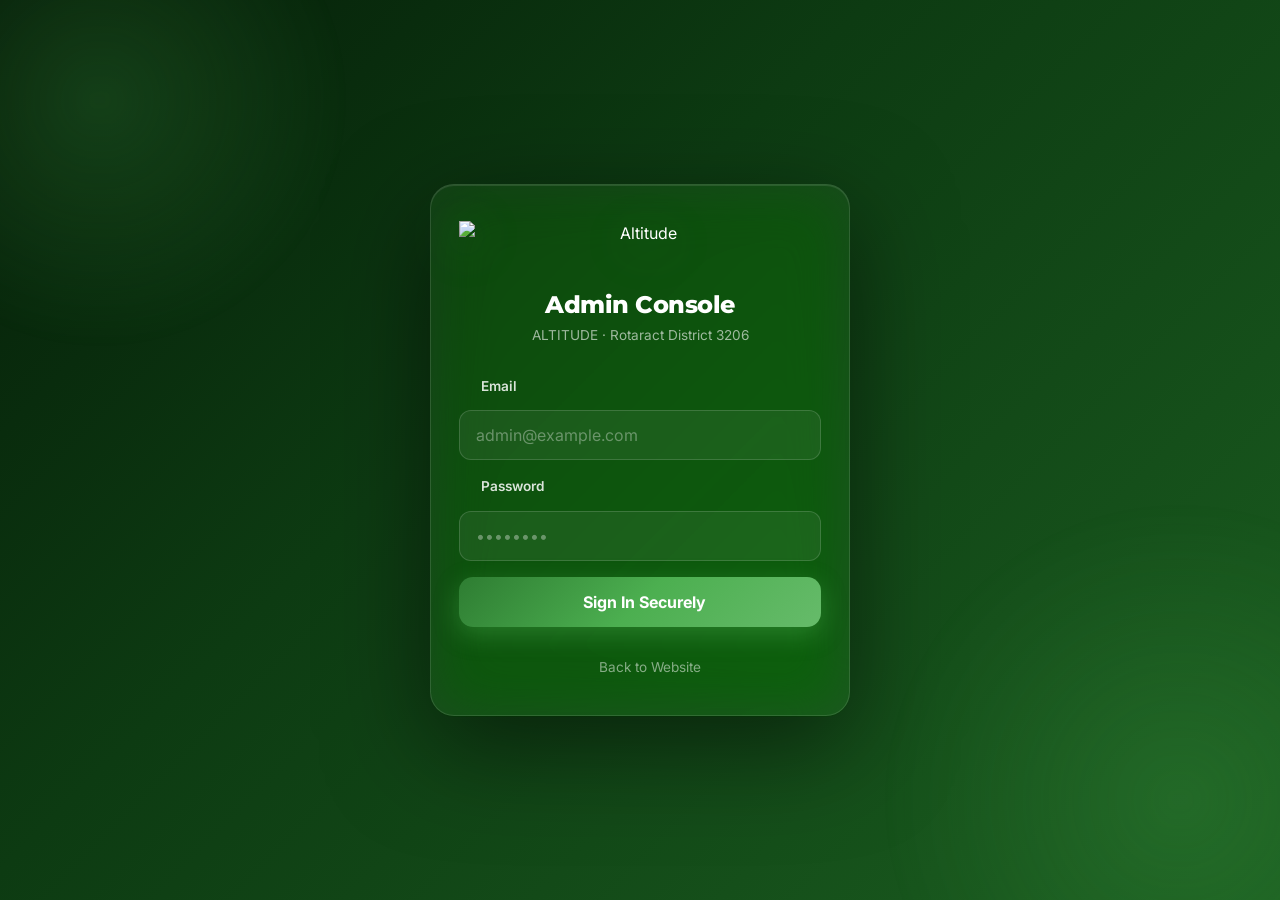
==== commit bcdc657b: "Add files via upload" ====
--- a/admin.html
+++ b/admin.html
@@ -8,7 +8,7 @@
 <meta name="apple-mobile-web-app-status-bar-style" content="black-translucent" />
 <meta name="mobile-web-app-capable" content="yes" />
 <meta name="robots" content="noindex, nofollow" />
-<title>Admin Console | ALTITUDE 2026</title>
+<title>Admin Console | ALTITUDE</title>
 <link rel="icon" type="image/png" href="https://res.cloudinary.com/lczeyj8q/image/upload/f_auto/q_auto/Altitude_ColourAsset_1_2x-8.png" />
 
 <link rel="preconnect" href="https://fonts.googleapis.com" />
@@ -1386,7 +1386,7 @@
     <div class="login-header">
       <img src="https://res.cloudinary.com/lczeyj8q/image/upload/f_auto/q_auto/Altitude_ColourAsset_1_2x-8.png" alt="Altitude" class="login-logo" />
       <h1>Admin Console</h1>
-      <p>ALTITUDE 2026 · Rotaract District 3206</p>
+      <p>ALTITUDE · Rotaract District 3206</p>
     </div>
     <form id="loginForm" class="login-form">
       <div class="form-group">
@@ -1956,4 +1956,4 @@
 document.addEventListener('touchstart', () => {}, { passive: true });
 </script>
 </body>
-</html>
+</html>
--- a/css/admin.css
+++ b/css/admin.css
@@ -1,21 +1,35 @@
 /* ============================================================
-   ALTITUDE 2026 — QUANTUM ADMIN CONSOLE v6.1
-   Ultra-Premium Enterprise Dashboard Design System
-   + Treasury & Accounts Module
+   ALTITUDE 2026 — QUANTUM ADMIN CONSOLE v8.0
+   Ultra-Premium · Mobile-First · Enterprise-Grade
    ============================================================ */
 
-/* ==================== ADMIN BODY ==================== */
-.admin-body {
-  background: #0a0a0a;
-  background-image:
-    radial-gradient(circle at 10% 10%, rgba(76,175,80,0.06) 0%, transparent 40%),
-    radial-gradient(circle at 90% 90%, rgba(129,199,132,0.05) 0%, transparent 40%);
+/* ==================== ROOT & RESET ==================== */
+* {
+  -webkit-tap-highlight-color: transparent;
+  -webkit-touch-callout: none;
+}
+
+*, *::before, *::after {
+  box-sizing: border-box;
+}
+
+html, body {
+  height: 100%;
   overflow: hidden;
-  height: 100vh;
+  overscroll-behavior: none;
+  -webkit-text-size-adjust: 100%;
+}
+
+body.admin-body {
+  background: #f5f7fa;
   font-family: 'Inter', system-ui, -apple-system, sans-serif;
-}
-
-/* ==================== LOGIN SCREEN — CINEMATIC ==================== */
+  -webkit-font-smoothing: antialiased;
+  -moz-osx-font-smoothing: grayscale;
+  color: #1a1a1a;
+  line-height: 1.5;
+}
+
+/* ==================== LOGIN — CINEMATIC ==================== */
 .login-screen {
   position: fixed;
   inset: 0;
@@ -24,7 +38,7 @@
   align-items: center;
   justify-content: center;
   z-index: 9999;
-  padding: var(--space-lg);
+  padding: 20px;
   overflow: hidden;
 }
 
@@ -33,11 +47,10 @@
   content: '';
   position: absolute;
   border-radius: 50%;
-  background: radial-gradient(circle, rgba(76,175,80,0.2), transparent 70%);
+  background: radial-gradient(circle, rgba(76,175,80,0.25), transparent 70%);
   animation: loginOrbFloat 10s ease-in-out infinite;
   pointer-events: none;
-  z-index: 0;
-  filter: blur(2px);
+  filter: blur(4px);
 }
 
 .login-screen::before {
@@ -61,15 +74,15 @@
 }
 
 .login-card {
-  background: rgba(255,255,255,0.05);
+  background: rgba(255,255,255,0.06);
   backdrop-filter: blur(30px) saturate(180%);
   -webkit-backdrop-filter: blur(30px) saturate(180%);
-  border: 1px solid rgba(255,255,255,0.12);
+  border: 1px solid rgba(255,255,255,0.14);
   border-radius: 28px;
-  padding: 44px 36px 32px;
+  padding: 40px 32px 28px;
   width: 100%;
   max-width: 440px;
-  box-shadow: 0 30px 100px rgba(0,0,0,0.5), inset 0 1px 0 rgba(255,255,255,0.1);
+  box-shadow: 0 30px 100px rgba(0,0,0,0.6), inset 0 1px 0 rgba(255,255,255,0.15);
   animation: loginCardEntry 0.8s cubic-bezier(0.34,1.56,0.64,1);
   position: relative;
   z-index: 2;
@@ -81,15 +94,13 @@
   to { opacity: 1; transform: translateY(0) scale(1); }
 }
 
-.login-header {
-  text-align: center;
-  margin-bottom: 32px;
-}
+.login-header { text-align: center; margin-bottom: 28px; }
 
 .login-logo {
   height: 56px;
-  margin: 0 auto 20px;
-  filter: drop-shadow(0 8px 24px rgba(76,175,80,0.4));
+  margin: 0 auto 18px;
+  display: block;
+  filter: drop-shadow(0 8px 24px rgba(76,175,80,0.5));
   animation: logoFloat 4s ease-in-out infinite;
 }
 
@@ -101,7 +112,7 @@
 .login-header h1 {
   font-family: 'Montserrat', sans-serif;
   font-size: 1.6rem;
-  color: #ffffff;
+  color: #fff;
   margin-bottom: 6px;
   font-weight: 800;
   letter-spacing: -0.02em;
@@ -109,12 +120,10 @@
 
 .login-header p {
   font-size: 0.85rem;
-  color: rgba(255,255,255,0.6);
-}
-
-.login-form .form-group {
-  margin-bottom: var(--space-md);
-}
+  color: rgba(255,255,255,0.65);
+}
+
+.login-form .form-group { margin-bottom: 16px; }
 
 .login-form label {
   display: flex;
@@ -122,7 +131,7 @@
   gap: 6px;
   font-size: 0.85rem;
   font-weight: 600;
-  color: rgba(255,255,255,0.85);
+  color: rgba(255,255,255,0.9);
   margin-bottom: 8px;
 }
 
@@ -138,8 +147,8 @@
   background: rgba(255,255,255,0.06);
   border: 1.5px solid rgba(255,255,255,0.15);
   border-radius: 12px;
-  color: #ffffff;
-  font-size: 0.95rem;
+  color: #fff;
+  font-size: 1rem;
   font-family: inherit;
   transition: all 0.25s cubic-bezier(0.25,1,0.5,1);
 }
@@ -178,22 +187,26 @@
   transition: all 0.2s;
 }
 
-.password-toggle:hover {
-  color: #ffffff;
+.password-toggle:hover,
+.password-toggle:active {
+  color: #fff;
   background: rgba(255,255,255,0.1);
 }
 
-.password-toggle i { width: 18px; height: 18px; }
+.password-toggle i {
+  width: 18px;
+  height: 18px;
+}
 
 .login-error {
-  background: rgba(211,47,47,0.15);
-  border: 1px solid rgba(211,47,47,0.3);
-  color: #EF9A9A;
+  background: rgba(211,47,47,0.18);
+  border: 1px solid rgba(211,47,47,0.35);
+  color: #FFCDD2;
   padding: 12px 16px;
   border-radius: 12px;
   font-size: 0.85rem;
   font-weight: 500;
-  margin-bottom: var(--space-md);
+  margin-bottom: 12px;
   display: flex;
   align-items: center;
   gap: 8px;
@@ -201,21 +214,21 @@
 
 #loginBtn {
   width: 100%;
-  padding: 16px;
-  background: linear-gradient(135deg, #2E7D32, #4CAF50, #66BB6A) !important;
-  color: #ffffff !important;
+  padding: 15px;
+  background: linear-gradient(135deg, #2E7D32, #4CAF50, #66BB6A);
+  color: #fff;
   border: none;
-  border-radius: 14px !important;
-  font-size: 1rem !important;
+  border-radius: 14px;
+  font-size: 1rem;
   font-weight: 700;
   cursor: pointer;
   display: flex;
   align-items: center;
   justify-content: center;
   gap: 8px;
+  box-shadow: 0 8px 24px rgba(76,175,80,0.4), inset 0 1px 0 rgba(255,255,255,0.25);
+  margin-top: 8px;
   transition: all 0.3s cubic-bezier(0.34,1.56,0.64,1);
-  box-shadow: 0 8px 24px rgba(76,175,80,0.4), inset 0 1px 0 rgba(255,255,255,0.2);
-  margin-top: 8px;
   position: relative;
   overflow: hidden;
 }
@@ -231,22 +244,19 @@
   transition: left 0.6s;
 }
 
-#loginBtn:hover {
-  transform: translateY(-3px);
-  box-shadow: 0 12px 32px rgba(76,175,80,0.5);
-}
-
 #loginBtn:hover::before { left: 100%; }
+#loginBtn:hover { transform: translateY(-2px); box-shadow: 0 12px 32px rgba(76,175,80,0.5); }
+#loginBtn:active { transform: scale(0.98); }
 
 .back-to-site {
   display: flex;
   align-items: center;
   justify-content: center;
   gap: 6px;
-  margin-top: 24px;
+  margin-top: 20px;
   padding: 10px;
   font-size: 0.85rem;
-  color: rgba(255,255,255,0.5);
+  color: rgba(255,255,255,0.55);
   transition: color 0.2s;
   text-decoration: none;
 }
@@ -258,23 +268,44 @@
 .admin-app {
   display: flex;
   height: 100vh;
+  height: 100dvh;
   overflow: hidden;
-}
-
-/* ==================== SIDEBAR — QUANTUM ==================== */
+  position: relative;
+}
+
+/* ==================== SIDEBAR OVERLAY (Mobile) ==================== */
+.sidebar-overlay {
+  display: none;
+  position: fixed;
+  inset: 0;
+  background: rgba(0,0,0,0.6);
+  backdrop-filter: blur(4px);
+  -webkit-backdrop-filter: blur(4px);
+  z-index: 999;
+  opacity: 0;
+  transition: opacity 0.3s;
+}
+
+.sidebar-overlay.active {
+  display: block;
+  opacity: 1;
+}
+
+/* ==================== SIDEBAR ==================== */
 .admin-sidebar {
-  width: 260px;
-  min-width: 260px;
+  width: 280px;
+  min-width: 280px;
   background: linear-gradient(180deg, #0a0a0a 0%, #0D3B12 100%);
-  color: #ffffff;
+  color: #fff;
   display: flex;
   flex-direction: column;
   height: 100vh;
+  height: 100dvh;
   overflow: hidden;
   transition: transform 0.3s cubic-bezier(0.25,1,0.5,1);
-  z-index: 100;
+  z-index: 1000;
   position: relative;
-  border-right: 1px solid rgba(76,175,80,0.15);
+  border-right: 1px solid rgba(76,175,80,0.2);
   box-shadow: 4px 0 30px rgba(0,0,0,0.4);
 }
 
@@ -286,78 +317,90 @@
   bottom: 0;
   width: 2px;
   background: linear-gradient(180deg, transparent, #4CAF50 50%, transparent);
-  opacity: 0.4;
+  opacity: 0.5;
+  pointer-events: none;
 }
 
 .sidebar-header {
-  padding: 20px;
+  padding: 18px 20px;
   display: flex;
   align-items: center;
   justify-content: space-between;
-  border-bottom: 1px solid rgba(255,255,255,0.05);
-  background: linear-gradient(180deg, rgba(76,175,80,0.08), transparent);
+  border-bottom: 1px solid rgba(255,255,255,0.06);
+  background: linear-gradient(180deg, rgba(76,175,80,0.1), transparent);
+  min-height: 68px;
+  flex-shrink: 0;
 }
 
 .sidebar-header img {
-  height: 30px;
-  filter: drop-shadow(0 4px 12px rgba(76,175,80,0.4));
+  height: 32px;
+  filter: drop-shadow(0 4px 12px rgba(76,175,80,0.5));
 }
 
 .sidebar-close {
   display: none;
-  color: rgba(255,255,255,0.6);
-  padding: 6px;
-  border-radius: 8px;
-  background: none;
-  border: none;
+  color: rgba(255,255,255,0.75);
+  padding: 10px;
+  border-radius: 10px;
+  background: rgba(255,255,255,0.08);
+  border: 1px solid rgba(255,255,255,0.12);
   cursor: pointer;
   transition: all 0.2s;
 }
 
-.sidebar-close:hover {
-  background: rgba(255,255,255,0.1);
-  color: #ffffff;
-}
-
-.sidebar-close i { width: 20px; height: 20px; }
+.sidebar-close:hover,
+.sidebar-close:active {
+  background: rgba(255,255,255,0.15);
+  color: #fff;
+  transform: scale(1.05);
+}
+
+.sidebar-close i { width: 20px; height: 20px; display: block; }
 
 .sidebar-nav {
   flex: 1;
   overflow-y: auto;
-  padding: 12px 0;
+  overflow-x: hidden;
+  padding: 12px 0 20px;
+  -webkit-overflow-scrolling: touch;
 }
 
 .sidebar-nav::-webkit-scrollbar { width: 4px; }
 .sidebar-nav::-webkit-scrollbar-track { background: transparent; }
 .sidebar-nav::-webkit-scrollbar-thumb {
-  background: rgba(76,175,80,0.3);
+  background: rgba(76,175,80,0.35);
   border-radius: 2px;
 }
 
 .sidebar-link {
   display: flex;
   align-items: center;
-  gap: 10px;
-  padding: 11px 20px;
-  font-size: 0.86rem;
+  gap: 12px;
+  padding: 13px 20px;
+  font-size: 0.9rem;
   font-weight: 500;
-  color: rgba(255,255,255,0.7);
+  color: rgba(255,255,255,0.75);
   transition: all 0.25s cubic-bezier(0.25,1,0.5,1);
   border-left: 3px solid transparent;
   text-decoration: none;
   position: relative;
+  user-select: none;
 }
 
 .sidebar-link:hover {
-  background: rgba(76,175,80,0.1);
-  color: #ffffff;
+  background: rgba(76,175,80,0.12);
+  color: #fff;
   border-left-color: rgba(76,175,80,0.5);
   padding-left: 24px;
 }
 
+.sidebar-link:active {
+  background: rgba(76,175,80,0.2);
+}
+
 .sidebar-link.active {
-  background: linear-gradient(90deg, rgba(76,175,80,0.2), transparent);
-  color: #ffffff;
+  background: linear-gradient(90deg, rgba(76,175,80,0.25), transparent);
+  color: #fff;
   border-left-color: #4CAF50;
   font-weight: 600;
 }
@@ -382,68 +425,82 @@
 }
 
 .sidebar-link i {
-  width: 18px;
-  height: 18px;
+  width: 20px;
+  height: 20px;
   flex-shrink: 0;
 }
 
 .sidebar-divider {
-  padding: 20px 20px 6px;
-  font-size: 0.65rem;
+  padding: 18px 20px 8px;
+  font-size: 0.66rem;
   text-transform: uppercase;
   letter-spacing: 2.5px;
-  color: rgba(255,255,255,0.3);
+  color: rgba(255,255,255,0.4);
   font-weight: 700;
-  border-top: 1px solid rgba(255,255,255,0.05);
-  margin-top: 12px;
+  border-top: 1px solid rgba(255,255,255,0.06);
+  margin-top: 8px;
 }
 
 .sidebar-footer {
-  padding: 16px 20px;
-  border-top: 1px solid rgba(76,175,80,0.15);
+  padding: 14px 20px;
+  border-top: 1px solid rgba(76,175,80,0.2);
   display: flex;
   align-items: center;
   justify-content: space-between;
   background: rgba(0,0,0,0.4);
+  flex-shrink: 0;
+  gap: 12px;
 }
 
 .admin-info {
   display: flex;
   align-items: center;
   gap: 10px;
+  flex: 1;
+  min-width: 0;
 }
 
 .admin-avatar {
-  width: 38px;
-  height: 38px;
+  width: 40px;
+  height: 40px;
   border-radius: 50%;
   background: linear-gradient(135deg, #2E7D32, #4CAF50);
   display: flex;
   align-items: center;
   justify-content: center;
   box-shadow: 0 4px 15px rgba(76,175,80,0.4);
+  flex-shrink: 0;
 }
 
 .admin-avatar i {
   width: 18px;
   height: 18px;
-  color: #ffffff;
+  color: #fff;
+}
+
+.admin-info > div:last-child {
+  min-width: 0;
+  overflow: hidden;
 }
 
 .admin-name {
-  font-size: 0.85rem;
+  font-size: 0.88rem;
   font-weight: 700;
-  color: #ffffff;
+  color: #fff;
+  white-space: nowrap;
+  overflow: hidden;
+  text-overflow: ellipsis;
 }
 
 .admin-role {
   font-size: 0.72rem;
   color: #81C784;
+  white-space: nowrap;
 }
 
 .btn-logout {
-  width: 36px;
-  height: 36px;
+  width: 40px;
+  height: 40px;
   border-radius: 10px;
   display: flex;
   align-items: center;
@@ -451,13 +508,15 @@
   color: #EF9A9A;
   background: rgba(211,47,47,0.15);
   border: 1px solid rgba(211,47,47,0.3);
-  transition: all 0.25s;
   cursor: pointer;
-}
-
-.btn-logout:hover {
+  flex-shrink: 0;
+  transition: all 0.2s;
+}
+
+.btn-logout:hover,
+.btn-logout:active {
   background: rgba(211,47,47,0.3);
-  color: #ffffff;
+  color: #fff;
   transform: scale(1.05);
 }
 
@@ -471,38 +530,49 @@
   overflow: hidden;
   min-width: 0;
   background: #f5f7fa;
-}
-
+  position: relative;
+}
+
+/* ==================== TOP BAR ==================== */
 .admin-topbar {
   height: 64px;
   min-height: 64px;
-  background: #ffffff;
+  background: #fff;
   border-bottom: 1px solid #e0e4e8;
   display: flex;
   align-items: center;
   padding: 0 24px;
   gap: 16px;
   box-shadow: 0 1px 3px rgba(0,0,0,0.04);
+  position: sticky;
+  top: 0;
+  z-index: 50;
+  flex-shrink: 0;
 }
 
 .menu-toggle {
   display: none;
-  padding: 8px;
-  color: #555;
+  padding: 10px;
+  color: #2E7D32;
   border-radius: 10px;
-  background: #f5f7fa;
-  border: 1px solid #e0e4e8;
+  background: linear-gradient(135deg, #E8F5E9, #C8E6C9);
+  border: 1px solid #A5D6A7;
   cursor: pointer;
   transition: all 0.2s;
-}
-
-.menu-toggle:hover {
-  background: linear-gradient(135deg, #E8F5E9, #C8E6C9);
-  color: #2E7D32;
-  border-color: #81C784;
-}
-
-.menu-toggle i { width: 22px; height: 22px; }
+  flex-shrink: 0;
+}
+
+.menu-toggle:hover,
+.menu-toggle:active {
+  background: linear-gradient(135deg, #C8E6C9, #A5D6A7);
+  transform: scale(0.95);
+}
+
+.menu-toggle i {
+  width: 22px;
+  height: 22px;
+  display: block;
+}
 
 .admin-topbar h2 {
   font-family: 'Montserrat', sans-serif;
@@ -511,11 +581,16 @@
   color: #1a1a1a;
   flex: 1;
   letter-spacing: -0.01em;
+  white-space: nowrap;
+  overflow: hidden;
+  text-overflow: ellipsis;
+  min-width: 0;
 }
 
 .topbar-actions {
   display: flex;
   gap: 6px;
+  flex-shrink: 0;
 }
 
 .btn-icon {
@@ -526,12 +601,11 @@
   align-items: center;
   justify-content: center;
   color: #555;
-  transition: all 0.25s;
+  transition: all 0.2s;
   background: #f5f7fa;
   border: 1px solid #e0e4e8;
   cursor: pointer;
   text-decoration: none;
-  position: relative;
 }
 
 .btn-icon:hover {
@@ -542,12 +616,23 @@
   box-shadow: 0 4px 12px rgba(76,175,80,0.2);
 }
 
-.btn-icon i { width: 18px; height: 18px; }
-
+.btn-icon:active {
+  transform: scale(0.95);
+}
+
+.btn-icon i {
+  width: 18px;
+  height: 18px;
+}
+
+/* ==================== ADMIN CONTENT ==================== */
 .admin-content {
   flex: 1;
   overflow-y: auto;
+  overflow-x: hidden;
   padding: 24px;
+  -webkit-overflow-scrolling: touch;
+  overscroll-behavior: contain;
 }
 
 .admin-content::-webkit-scrollbar { width: 8px; }
@@ -570,7 +655,7 @@
   to { opacity: 1; transform: translateY(0); }
 }
 
-/* ==================== STATS GRID — HOLOGRAPHIC ==================== */
+/* ==================== STATS GRID ==================== */
 .stats-grid {
   display: grid;
   grid-template-columns: repeat(auto-fill, minmax(200px, 1fr));
@@ -579,7 +664,7 @@
 }
 
 .stat-box {
-  background: #ffffff;
+  background: #fff;
   border-radius: 14px;
   padding: 18px 20px;
   display: flex;
@@ -590,6 +675,7 @@
   position: relative;
   overflow: hidden;
   box-shadow: 0 1px 3px rgba(0,0,0,0.04);
+  cursor: default;
 }
 
 .stat-box::before {
@@ -609,17 +695,17 @@
   box-shadow: 0 12px 30px rgba(0,0,0,0.1);
 }
 
-.stat-box:hover::before { opacity: 1; }
+.stat-box:hover::before {
+  opacity: 1;
+}
 
 .stat-box i {
   width: 24px;
   height: 24px;
   flex-shrink: 0;
   padding: 10px;
-  background: currentColor;
   border-radius: 12px;
   box-sizing: content-box;
-  filter: brightness(1.5) saturate(0.5);
 }
 
 .stat-box .num {
@@ -642,25 +728,25 @@
 }
 
 .stat-box.green { color: #4CAF50; }
-.stat-box.green i { background: linear-gradient(135deg, #E8F5E9, #C8E6C9); color: #2E7D32; filter: none; }
+.stat-box.green i { background: linear-gradient(135deg, #E8F5E9, #C8E6C9); color: #2E7D32; }
 .stat-box.yellow { color: #F9A825; }
-.stat-box.yellow i { background: linear-gradient(135deg, #FFFDE7, #FFF9C4); color: #F57F17; filter: none; }
+.stat-box.yellow i { background: linear-gradient(135deg, #FFFDE7, #FFF9C4); color: #F57F17; }
 .stat-box.red { color: #D32F2F; }
-.stat-box.red i { background: linear-gradient(135deg, #FFEBEE, #FFCDD2); color: #C62828; filter: none; }
+.stat-box.red i { background: linear-gradient(135deg, #FFEBEE, #FFCDD2); color: #C62828; }
 .stat-box.blue { color: #1565C0; }
-.stat-box.blue i { background: linear-gradient(135deg, #E3F2FD, #BBDEFB); color: #1565C0; filter: none; }
+.stat-box.blue i { background: linear-gradient(135deg, #E3F2FD, #BBDEFB); color: #1565C0; }
 .stat-box.purple { color: #7B1FA2; }
-.stat-box.purple i { background: linear-gradient(135deg, #F3E5F5, #E1BEE7); color: #7B1FA2; filter: none; }
+.stat-box.purple i { background: linear-gradient(135deg, #F3E5F5, #E1BEE7); color: #7B1FA2; }
 .stat-box.teal { color: #00897B; }
-.stat-box.teal i { background: linear-gradient(135deg, #E0F2F1, #B2DFDB); color: #00695C; filter: none; }
+.stat-box.teal i { background: linear-gradient(135deg, #E0F2F1, #B2DFDB); color: #00695C; }
 .stat-box.orange { color: #F57C00; }
-.stat-box.orange i { background: linear-gradient(135deg, #FFF3E0, #FFE0B2); color: #E65100; filter: none; }
+.stat-box.orange i { background: linear-gradient(135deg, #FFF3E0, #FFE0B2); color: #E65100; }
 .stat-box.brown { color: #795548; }
-.stat-box.brown i { background: linear-gradient(135deg, #EFEBE9, #D7CCC8); color: #5D4037; filter: none; }
+.stat-box.brown i { background: linear-gradient(135deg, #EFEBE9, #D7CCC8); color: #5D4037; }
 .stat-box.gold { color: #FF8F00; }
-.stat-box.gold i { background: linear-gradient(135deg, #FFF8E1, #FFECB3); color: #E65100; filter: none; }
+.stat-box.gold i { background: linear-gradient(135deg, #FFF8E1, #FFECB3); color: #E65100; }
 .stat-box.green-dark { color: #1B5E20; }
-.stat-box.green-dark i { background: linear-gradient(135deg, #C8E6C9, #A5D6A7); color: #1B5E20; filter: none; }
+.stat-box.green-dark i { background: linear-gradient(135deg, #C8E6C9, #A5D6A7); color: #1B5E20; }
 
 /* ==================== DASHBOARD CARDS ==================== */
 .dashboard-grid {
@@ -671,7 +757,7 @@
 }
 
 .dash-card {
-  background: #ffffff;
+  background: #fff;
   border-radius: 16px;
   padding: 22px;
   border: 1px solid #e8ebef;
@@ -692,6 +778,8 @@
   margin-bottom: 16px;
   padding-bottom: 14px;
   border-bottom: 1px solid #f0f2f5;
+  font-family: 'Montserrat', sans-serif;
+  font-weight: 700;
 }
 
 .dash-card h3 i {
@@ -704,14 +792,7 @@
   box-sizing: content-box;
 }
 
-.card-header {
-  display: flex;
-  align-items: center;
-  justify-content: space-between;
-  margin-bottom: 16px;
-}
-
-/* Group Distribution */
+/* Group Bars */
 .group-dist {
   display: flex;
   flex-direction: column;
@@ -762,7 +843,7 @@
 .recent-activity {
   display: flex;
   flex-direction: column;
-  gap: 8px;
+  gap: 6px;
   max-height: 380px;
   overflow-y: auto;
 }
@@ -856,25 +937,14 @@
   font-family: 'JetBrains Mono', monospace;
 }
 
-.top-club-count.success {
-  background: #E8F5E9;
-  color: #2E7D32;
-}
-
-.top-club-count.warning {
-  background: #FFF3E0;
-  color: #E65100;
-}
-
-.top-club-count.danger {
-  background: #FFEBEE;
-  color: #C62828;
-}
-
-/* ==================== VIEW HEADER & FILTERS ==================== */
+.top-club-count.success { background: #E8F5E9; color: #2E7D32; }
+.top-club-count.warning { background: #FFF3E0; color: #E65100; }
+.top-club-count.danger { background: #FFEBEE; color: #C62828; }
+
+/* ==================== VIEW HEADER ==================== */
 .view-header {
-  background: #ffffff;
-  padding: 18px 22px;
+  background: #fff;
+  padding: 16px 20px;
   border-radius: 14px;
   border: 1px solid #e8ebef;
   box-shadow: 0 1px 3px rgba(0,0,0,0.04);
@@ -899,14 +969,15 @@
   border: 1.5px solid #e0e4e8;
   border-radius: 10px;
   font-size: 0.9rem;
-  min-width: 260px;
+  min-width: 240px;
   flex: 1;
   max-width: 400px;
   transition: all 0.2s;
-  background: #ffffff;
+  background: #fff;
   background-image: url("data:image/svg+xml,%3Csvg xmlns='http://www.w3.org/2000/svg' width='16' height='16' viewBox='0 0 24 24' fill='none' stroke='%23999' stroke-width='2' stroke-linecap='round' stroke-linejoin='round'%3E%3Ccircle cx='11' cy='11' r='8'/%3E%3Cpath d='m21 21-4.35-4.35'/%3E%3C/svg%3E");
   background-repeat: no-repeat;
   background-position: 14px center;
+  font-family: inherit;
 }
 
 .search-input:focus {
@@ -920,14 +991,14 @@
   border: 1.5px solid #e0e4e8;
   border-radius: 10px;
   font-size: 0.88rem;
-  background: #ffffff;
+  background: #fff;
   appearance: none;
   background-image: url("data:image/svg+xml,%3Csvg xmlns='http://www.w3.org/2000/svg' width='12' height='12' viewBox='0 0 24 24' fill='none' stroke='%23717171' stroke-width='2'%3E%3Cpath d='m6 9 6 6 6-6'/%3E%3C/svg%3E");
   background-repeat: no-repeat;
   background-position: right 14px center;
   cursor: pointer;
   font-weight: 500;
-  transition: border-color 0.2s;
+  font-family: inherit;
 }
 
 .filter-select:focus {
@@ -935,19 +1006,22 @@
   outline: none;
 }
 
-/* ==================== TABLES — PREMIUM ==================== */
+/* ==================== TABLES ==================== */
 .table-container {
-  background: #ffffff;
+  background: #fff;
   border-radius: 14px;
   border: 1px solid #e8ebef;
   box-shadow: 0 1px 3px rgba(0,0,0,0.04);
-  overflow: hidden;
+  overflow-x: auto;
+  overflow-y: hidden;
+  -webkit-overflow-scrolling: touch;
 }
 
 .admin-table {
   width: 100%;
   border-collapse: collapse;
   font-size: 0.88rem;
+  min-width: 700px;
 }
 
 .admin-table thead {
@@ -995,6 +1069,7 @@
   font-family: 'JetBrains Mono', 'Courier New', monospace;
   border: 1px solid #C8E6C9;
   transition: all 0.2s;
+  cursor: pointer;
 }
 
 .admin-table code:hover {
@@ -1013,7 +1088,7 @@
   font-size: 0.75rem;
 }
 
-/* ==================== STATUS BADGES — HOLOGRAPHIC ==================== */
+/* ==================== STATUS BADGES ==================== */
 .status-badge {
   display: inline-flex;
   align-items: center;
@@ -1024,6 +1099,7 @@
   font-weight: 700;
   text-transform: uppercase;
   letter-spacing: 0.5px;
+  white-space: nowrap;
 }
 
 .status-badge.green { background: linear-gradient(135deg, #E8F5E9, #C8E6C9); color: #2E7D32; border: 1px solid #A5D6A7; }
@@ -1034,18 +1110,25 @@
 .status-badge.gray { background: #f0f2f5; color: #757575; border: 1px solid #e0e4e8; }
 .status-badge.purple { background: #F3E5F5; color: #7B1FA2; border: 1px solid #CE93D8; }
 
-/* Priority badges */
 .status-badge.low { background: #E3F2FD; color: #1565C0; border: 1px solid #90CAF9; }
 .status-badge.normal { background: #F5F5F5; color: #555; border: 1px solid #ddd; }
 .status-badge.high { background: #FFF3E0; color: #E65100; border: 1px solid #FFCC80; }
-.status-badge.urgent { background: #FFEBEE; color: #C62828; border: 1px solid #EF9A9A; animation: urgentPulse 1.5s ease-in-out infinite; }
+.status-badge.urgent {
+  background: #FFEBEE;
+  color: #C62828;
+  border: 1px solid #EF9A9A;
+  animation: urgentPulse 1.5s ease-in-out infinite;
+}
+
+.status-badge.income { background: linear-gradient(135deg, #E8F5E9, #C8E6C9); color: #2E7D32; border: 1px solid #A5D6A7; }
+.status-badge.expense { background: linear-gradient(135deg, #FFEBEE, #FFCDD2); color: #C62828; border: 1px solid #EF9A9A; }
+.status-badge.adjustment { background: linear-gradient(135deg, #E3F2FD, #BBDEFB); color: #1565C0; border: 1px solid #90CAF9; }
 
 @keyframes urgentPulse {
   0%, 100% { box-shadow: 0 0 0 0 rgba(211,47,47,0.4); }
   50% { box-shadow: 0 0 0 6px rgba(211,47,47,0); }
 }
 
-/* Food Badges */
 .food-badge {
   display: inline-block;
   padding: 3px 10px;
@@ -1053,6 +1136,7 @@
   font-size: 0.65rem;
   font-weight: 700;
   letter-spacing: 0.5px;
+  white-space: nowrap;
 }
 
 .food-badge.veg { background: #E8F5E9; color: #2E7D32; border: 1px solid #C8E6C9; }
@@ -1078,16 +1162,23 @@
   cursor: pointer;
 }
 
-.btn-sm i { width: 15px; height: 15px; }
+.btn-sm i {
+  width: 15px;
+  height: 15px;
+}
 
 .btn-sm:hover {
   transform: translateY(-2px) scale(1.05);
   box-shadow: 0 6px 15px rgba(0,0,0,0.12);
 }
 
-.btn-sm.green:hover { background: #E8F5E9; color: #2E7D32; border-color: #4CAF50; }
-.btn-sm.red:hover { background: #FFEBEE; color: #C62828; border-color: #D32F2F; }
-.btn-sm.blue:hover { background: #E3F2FD; color: #1565C0; border-color: #1976D2; }
+.btn-sm:active {
+  transform: scale(0.92);
+}
+
+.btn-sm.green:hover, .btn-sm.green:active { background: #E8F5E9; color: #2E7D32; border-color: #4CAF50; }
+.btn-sm.red:hover, .btn-sm.red:active { background: #FFEBEE; color: #C62828; border-color: #D32F2F; }
+.btn-sm.blue:hover, .btn-sm.blue:active { background: #E3F2FD; color: #1565C0; border-color: #1976D2; }
 
 .inline-input {
   width: 70px;
@@ -1133,7 +1224,9 @@
   margin-right: 6px;
 }
 
-.detail-grid .full-width { grid-column: 1 / -1; }
+.detail-grid .full-width {
+  grid-column: 1 / -1;
+}
 
 /* ==================== CONTENT EDITOR ==================== */
 .content-editor-list,
@@ -1144,7 +1237,7 @@
 }
 
 .content-editor-card {
-  background: #ffffff;
+  background: #fff;
   border: 1px solid #e8ebef;
   border-radius: 14px;
   padding: 20px 22px;
@@ -1199,7 +1292,7 @@
 }
 
 .att-stat {
-  background: #ffffff;
+  background: #fff;
   padding: 16px 22px;
   border-radius: 12px;
   border: 1px solid #e8ebef;
@@ -1209,6 +1302,8 @@
   color: #555;
   font-weight: 500;
   transition: transform 0.2s;
+  flex: 1;
+  min-width: 160px;
 }
 
 .att-stat:hover {
@@ -1238,7 +1333,7 @@
 }
 
 .scanner-box {
-  background: #ffffff;
+  background: #fff;
   border-radius: 20px;
   padding: 32px;
   text-align: center;
@@ -1283,7 +1378,7 @@
 }
 
 .scan-result-card {
-  background: #ffffff;
+  background: #fff;
   border-radius: 16px;
   padding: 24px;
   text-align: center;
@@ -1328,200 +1423,7 @@
   margin-top: 12px;
 }
 
-/* ==================== MODAL — PREMIUM ==================== */
-.modal-content {
-  border-radius: 20px !important;
-  box-shadow: 0 30px 100px rgba(0,0,0,0.35);
-}
-
-.modal-large { max-width: 800px; }
-.modal-xl { max-width: 1000px; }
-
-.modal-header h3 {
-  font-family: 'Montserrat', sans-serif;
-  font-weight: 800;
-  color: #1a1a1a;
-  letter-spacing: -0.01em;
-}
-
-.modal-body .form-group {
-  margin-bottom: var(--space-md);
-}
-
-.modal-body .form-group label {
-  display: block;
-  font-size: 0.88rem;
-  font-weight: 600;
-  color: var(--gray-700);
-  margin-bottom: 6px;
-}
-
-.modal-body .form-group input,
-.modal-body .form-group select,
-.modal-body .form-group textarea {
-  width: 100%;
-  padding: 11px 14px;
-  border: 1.5px solid var(--gray-200);
-  border-radius: 10px;
-  font-size: 0.9rem;
-  font-family: inherit;
-  transition: all 0.2s;
-}
-
-.modal-body .form-group input:focus,
-.modal-body .form-group select:focus,
-.modal-body .form-group textarea:focus {
-  border-color: #4CAF50;
-  box-shadow: 0 0 0 3px rgba(76,175,80,0.12);
-  outline: none;
-}
-
-.modal-body .form-grid {
-  display: grid;
-  grid-template-columns: 1fr 1fr;
-  gap: var(--space-md);
-}
-
-.modal-body .form-group.full-width {
-  grid-column: 1 / -1;
-}
-
-/* ==================== COMMAND PALETTE ==================== */
-.cmd-palette-search {
-  display: flex;
-  align-items: center;
-  gap: 12px;
-  padding: 14px 18px;
-  background: #f5f7fa;
-  border-radius: 12px;
-  border: 2px solid transparent;
-  margin-bottom: 16px;
-  transition: all 0.2s;
-}
-
-.cmd-palette-search:focus-within {
-  border-color: #4CAF50;
-  background: #ffffff;
-  box-shadow: 0 0 0 4px rgba(76,175,80,0.12);
-}
-
-.cmd-palette-search i {
-  width: 20px;
-  height: 20px;
-  color: #999;
-}
-
-.cmd-palette-search input {
-  flex: 1;
-  border: none !important;
-  background: none !important;
-  padding: 0 !important;
-  font-size: 1rem !important;
-  color: #333 !important;
-  outline: none;
-}
-
-.cmd-results {
-  max-height: 400px;
-  overflow-y: auto;
-  padding: 4px;
-}
-
-.cmd-results::-webkit-scrollbar { width: 6px; }
-.cmd-results::-webkit-scrollbar-thumb { background: #C8E6C9; border-radius: 3px; }
-
-.cmd-item {
-  display: flex;
-  align-items: center;
-  gap: 12px;
-  padding: 12px 14px;
-  border-radius: 10px;
-  cursor: pointer;
-  transition: all 0.15s;
-  color: #555;
-  font-size: 0.9rem;
-  font-weight: 500;
-}
-
-.cmd-item i {
-  width: 18px;
-  height: 18px;
-  color: #999;
-}
-
-.cmd-item:hover,
-.cmd-item.active {
-  background: linear-gradient(135deg, #E8F5E9, #C8E6C9);
-  color: #1B5E20;
-  transform: translateX(4px);
-}
-
-.cmd-item.active i,
-.cmd-item:hover i { color: #2E7D32; }
-
-/* ==================== NOTIFICATIONS ==================== */
-.notif-item {
-  display: flex;
-  gap: 12px;
-  padding: 14px;
-  background: #f9fafb;
-  border-radius: 10px;
-  border: 1px solid #f0f2f5;
-  margin-bottom: 10px;
-  cursor: pointer;
-  transition: all 0.2s;
-}
-
-.notif-item:hover {
-  background: #ffffff;
-  border-color: #81C784;
-  transform: translateY(-1px);
-  box-shadow: 0 4px 12px rgba(0,0,0,0.06);
-}
-
-.notif-item.read { opacity: 0.6; }
-
-.notif-icon {
-  width: 40px;
-  height: 40px;
-  border-radius: 10px;
-  display: flex;
-  align-items: center;
-  justify-content: center;
-  flex-shrink: 0;
-}
-
-.notif-icon.success { background: linear-gradient(135deg, #E8F5E9, #C8E6C9); color: #2E7D32; }
-.notif-icon.info { background: linear-gradient(135deg, #E3F2FD, #BBDEFB); color: #1565C0; }
-.notif-icon.warning { background: linear-gradient(135deg, #FFF3E0, #FFE0B2); color: #E65100; }
-.notif-icon.error { background: linear-gradient(135deg, #FFEBEE, #FFCDD2); color: #C62828; }
-
-.notif-icon i { width: 20px; height: 20px; }
-
-.notif-content { flex: 1; min-width: 0; }
-
-.notif-title {
-  font-weight: 700;
-  color: #1a1a1a;
-  font-size: 0.92rem;
-  margin-bottom: 2px;
-}
-
-.notif-msg {
-  color: #666;
-  font-size: 0.85rem;
-  line-height: 1.4;
-}
-
-.notif-time {
-  font-size: 0.72rem;
-  color: #999;
-  margin-top: 4px;
-}
-
-/* ============================================================
-   TREASURY & ACCOUNTS MODULE — CA-GRADE FINANCE
-   ============================================================ */
+/* ==================== TREASURY & ACCOUNTS ==================== */
 .treasury-dashboard {
   margin-bottom: 24px;
 }
@@ -1542,7 +1444,7 @@
   padding: 20px 22px;
   position: relative;
   overflow: hidden;
-  transition: all 0.3s cubic-bezier(0.25,1,0.5,1);
+  transition: all 0.3s;
   box-shadow: 0 1px 3px rgba(0,0,0,0.04);
 }
 
@@ -1577,7 +1479,10 @@
   flex-shrink: 0;
 }
 
-.treasury-stat-icon i { width: 24px; height: 24px; }
+.treasury-stat-icon i {
+  width: 24px;
+  height: 24px;
+}
 
 .treasury-stat.income .treasury-stat-icon { background: linear-gradient(135deg, #E8F5E9, #C8E6C9); color: #2E7D32; }
 .treasury-stat.expense .treasury-stat-icon { background: linear-gradient(135deg, #FFEBEE, #FFCDD2); color: #C62828; }
@@ -1610,6 +1515,7 @@
 .budget-variance-table {
   width: 100%;
   border-collapse: collapse;
+  font-size: 0.88rem;
 }
 
 .budget-variance-table th {
@@ -1620,14 +1526,14 @@
   text-transform: uppercase;
   letter-spacing: 1px;
   font-weight: 700;
-  background: linear-gradient(180deg, #f8f9fa, #f0f2f5);
+  background: #f8f9fa;
   border-bottom: 2px solid #e0e4e8;
+  white-space: nowrap;
 }
 
 .budget-variance-table td {
   padding: 12px 16px;
   border-bottom: 1px solid #f0f2f5;
-  font-size: 0.88rem;
   color: #333;
 }
 
@@ -1635,8 +1541,15 @@
   background: rgba(76,175,80,0.04);
 }
 
-.variance-positive { color: #2E7D32; font-weight: 700; }
-.variance-negative { color: #C62828; font-weight: 700; }
+.variance-positive {
+  color: #2E7D32;
+  font-weight: 700;
+}
+
+.variance-negative {
+  color: #C62828;
+  font-weight: 700;
+}
 
 .variance-bar {
   height: 8px;
@@ -1644,26 +1557,44 @@
   background: #f0f2f5;
   overflow: hidden;
   min-width: 100px;
-  box-shadow: inset 0 1px 2px rgba(0,0,0,0.06);
 }
 
 .variance-bar-fill {
   height: 100%;
   border-radius: 4px;
-  transition: width 0.6s cubic-bezier(0.25,1,0.5,1);
-}
-
-.variance-bar-fill.under { background: linear-gradient(90deg, #4CAF50, #81C784); }
-.variance-bar-fill.over { background: linear-gradient(90deg, #E53935, #EF5350); }
+  transition: width 0.6s;
+}
+
+.variance-bar-fill.under {
+  background: linear-gradient(90deg, #4CAF50, #81C784);
+}
+
+.variance-bar-fill.over {
+  background: linear-gradient(90deg, #E53935, #EF5350);
+}
 
 /* Export Dropdown */
-.dropdown-wrap { position: relative; }
+.dropdown-wrap {
+  position: relative;
+}
 
 .export-dropdown {
-  animation: dropdownFadeIn 0.2s cubic-bezier(0.25,1,0.5,1);
-}
-
-@keyframes dropdownFadeIn {
+  display: none;
+  position: absolute;
+  top: 100%;
+  right: 0;
+  background: #fff;
+  border: 1px solid #e0e4e8;
+  border-radius: 12px;
+  padding: 8px;
+  box-shadow: 0 12px 30px rgba(0,0,0,0.15);
+  z-index: 100;
+  min-width: 240px;
+  margin-top: 6px;
+  animation: dropdownEntry 0.2s cubic-bezier(0.34,1.56,0.64,1);
+}
+
+@keyframes dropdownEntry {
   from { opacity: 0; transform: translateY(-8px); }
   to { opacity: 1; transform: translateY(0); }
 }
@@ -1683,9 +1614,11 @@
   transition: all 0.15s;
   font-weight: 500;
   text-align: left;
-}
-
-.export-item:hover {
+  font-family: inherit;
+}
+
+.export-item:hover,
+.export-item:active {
   background: linear-gradient(135deg, #E8F5E9, #C8E6C9);
   color: #1B5E20;
   transform: translateX(4px);
@@ -1697,23 +1630,62 @@
   color: #4CAF50;
 }
 
-/* Transaction Form Grid */
+/* Treasury Form */
 .trs-form-grid {
   display: grid;
   grid-template-columns: 1fr 1fr;
   gap: 16px;
 }
 
-.trs-form-grid .full-width { grid-column: 1 / -1; }
+.trs-form-grid .full-width {
+  grid-column: 1 / -1;
+}
+
+.trs-form-grid .form-group {
+  margin-bottom: 0;
+}
+
+.trs-form-grid label {
+  display: block;
+  font-size: 0.82rem;
+  font-weight: 600;
+  color: #555;
+  margin-bottom: 6px;
+}
+
+.trs-form-grid input,
+.trs-form-grid select,
+.trs-form-grid textarea {
+  width: 100%;
+  padding: 10px 12px;
+  border: 1.5px solid #e0e4e8;
+  border-radius: 10px;
+  font-size: 0.88rem;
+  font-family: inherit;
+  transition: all 0.2s;
+}
+
+.trs-form-grid input:focus,
+.trs-form-grid select:focus,
+.trs-form-grid textarea:focus {
+  border-color: #4CAF50;
+  box-shadow: 0 0 0 3px rgba(76,175,80,0.12);
+  outline: none;
+}
+
+.trs-form-grid input[readonly] {
+  background: #f9fafb;
+  cursor: default;
+}
 
 .trs-amount-preview {
   background: linear-gradient(135deg, #E8F5E9, #C8E6C9);
   border: 1px solid #A5D6A7;
-  border-radius: 12px;
-  padding: 16px;
+  border-radius: 14px;
+  padding: 20px;
   text-align: center;
-  margin-top: 16px;
-  box-shadow: inset 0 1px 0 rgba(255,255,255,0.5);
+  margin-top: 20px;
+  box-shadow: 0 4px 12px rgba(76,175,80,0.15);
 }
 
 .trs-amount-preview .label {
@@ -1726,77 +1698,766 @@
 
 .trs-amount-preview .value {
   font-family: 'Montserrat', sans-serif;
-  font-size: 1.6rem;
+  font-size: 1.8rem;
   font-weight: 900;
   color: #1B5E20;
-  margin-top: 4px;
+  margin-top: 6px;
   font-variant-numeric: tabular-nums;
+}
+
+/* ==================== MODAL ==================== */
+.modal {
+  position: fixed;
+  inset: 0;
+  background: rgba(0,0,0,0.7);
+  backdrop-filter: blur(6px);
+  -webkit-backdrop-filter: blur(6px);
+  z-index: 10000;
+  display: none;
+  align-items: center;
+  justify-content: center;
+  padding: 20px;
+}
+
+.modal.active {
+  display: flex;
+  animation: modalFadeIn 0.3s ease;
+}
+
+@keyframes modalFadeIn {
+  from { opacity: 0; }
+  to { opacity: 1; }
+}
+
+.modal-content {
+  background: #fff;
+  border-radius: 20px;
+  padding: 24px;
+  max-width: 500px;
+  width: 100%;
+  max-height: 90vh;
+  overflow-y: auto;
+  overflow-x: hidden;
+  -webkit-overflow-scrolling: touch;
+  box-shadow: 0 30px 100px rgba(0,0,0,0.35);
+  animation: modalSlideUp 0.4s cubic-bezier(0.34,1.56,0.64,1);
+}
+
+@keyframes modalSlideUp {
+  from { opacity: 0; transform: translateY(30px) scale(0.95); }
+  to { opacity: 1; transform: translateY(0) scale(1); }
+}
+
+.modal-large { max-width: 800px; }
+.modal-xl { max-width: 1000px; }
+
+.modal-header {
+  display: flex;
+  align-items: center;
+  justify-content: space-between;
+  margin-bottom: 20px;
+  padding-bottom: 16px;
+  border-bottom: 1px solid #f0f2f5;
+}
+
+.modal-header h3 {
+  font-family: 'Montserrat', sans-serif;
+  font-weight: 800;
+  color: #1a1a1a;
+  font-size: 1.15rem;
+  margin: 0;
+}
+
+.modal-close {
+  width: 36px;
+  height: 36px;
+  border-radius: 10px;
+  display: flex;
+  align-items: center;
+  justify-content: center;
+  color: #999;
+  background: #f5f7fa;
+  border: 1px solid #e0e4e8;
+  cursor: pointer;
+  transition: all 0.2s;
+}
+
+.modal-close:hover,
+.modal-close:active {
+  background: #FFEBEE;
+  color: #C62828;
+  border-color: #EF9A9A;
+}
+
+.modal-close i {
+  width: 20px;
+  height: 20px;
+}
+
+.modal-body {
+  margin-bottom: 20px;
+}
+
+.modal-body .form-group {
+  margin-bottom: 16px;
+}
+
+.modal-body .form-group label {
+  display: block;
+  font-size: 0.88rem;
+  font-weight: 600;
+  color: #555;
+  margin-bottom: 6px;
+}
+
+.modal-body .form-group input,
+.modal-body .form-group select,
+.modal-body .form-group textarea {
+  width: 100%;
+  padding: 11px 14px;
+  border: 1.5px solid #e0e4e8;
+  border-radius: 10px;
+  font-size: 0.9rem;
+  font-family: inherit;
+  transition: all 0.2s;
+}
+
+.modal-body .form-group input:focus,
+.modal-body .form-group select:focus,
+.modal-body .form-group textarea:focus {
+  border-color: #4CAF50;
+  box-shadow: 0 0 0 3px rgba(76,175,80,0.12);
+  outline: none;
+}
+
+.modal-body .form-grid {
+  display: grid;
+  grid-template-columns: 1fr 1fr;
+  gap: 14px;
+}
+
+.modal-body .form-group.full-width {
+  grid-column: 1 / -1;
+}
+
+.modal-body .form-group input[type="checkbox"] {
+  width: auto;
+  margin-right: 8px;
+  accent-color: #4CAF50;
+}
+
+.modal-body .form-group label:has(input[type="checkbox"]) {
+  display: flex;
+  align-items: center;
+  cursor: pointer;
+}
+
+.modal-body h4 {
+  font-family: 'Montserrat', sans-serif;
+  font-weight: 700;
+  color: #1a1a1a;
+  margin: 20px 0 12px;
+  font-size: 1rem;
+}
+
+.modal-footer {
+  display: flex;
+  justify-content: flex-end;
+  gap: 10px;
+  padding-top: 16px;
+  border-top: 1px solid #f0f2f5;
+  flex-wrap: wrap;
+}
+
+.modal-footer .btn {
+  min-width: 100px;
+}
+
+.confirm-icon {
+  width: 60px;
+  height: 60px;
+  border-radius: 50%;
+  background: linear-gradient(135deg, #FFEBEE, #FFCDD2);
+  display: flex;
+  align-items: center;
+  justify-content: center;
+  margin: 0 auto 16px;
+}
+
+.confirm-icon i {
+  width: 30px;
+  height: 30px;
+  color: #C62828;
+}
+
+#confirmDialog .modal-content {
+  text-align: center;
+  max-width: 400px;
+}
+
+#confirmDialog h3 {
+  font-family: 'Montserrat', sans-serif;
+  font-weight: 800;
+  margin-bottom: 8px;
+  color: #1a1a1a;
+}
+
+#confirmDialog p {
+  color: #666;
+  font-size: 0.95rem;
+  margin-bottom: 20px;
+}
+
+#confirmDialog .modal-footer {
+  justify-content: center;
+  border-top: none;
+  padding-top: 0;
+}
+
+/* ==================== BUTTONS ==================== */
+.btn {
+  display: inline-flex;
+  align-items: center;
+  justify-content: center;
+  gap: 8px;
+  padding: 10px 20px;
+  border-radius: 10px;
+  font-size: 0.9rem;
+  font-weight: 600;
+  cursor: pointer;
+  border: none;
+  transition: all 0.2s cubic-bezier(0.34,1.56,0.64,1);
+  font-family: inherit;
+  text-decoration: none;
+  white-space: nowrap;
+}
+
+.btn i {
+  width: 16px;
+  height: 16px;
+}
+
+.btn:active {
+  transform: scale(0.97);
+}
+
+.btn-primary {
+  background: linear-gradient(135deg, #2E7D32, #4CAF50);
+  color: #fff;
+  box-shadow: 0 4px 12px rgba(76,175,80,0.3);
+}
+
+.btn-primary:hover {
+  transform: translateY(-2px);
+  box-shadow: 0 8px 20px rgba(76,175,80,0.4);
+}
+
+.btn-secondary {
+  background: #f5f7fa;
+  color: #333;
+  border: 1px solid #e0e4e8;
+}
+
+.btn-secondary:hover {
+  background: #E8F5E9;
+  color: #2E7D32;
+  border-color: #81C784;
+}
+
+.btn-danger {
+  background: linear-gradient(135deg, #C62828, #E53935);
+  color: #fff;
+  box-shadow: 0 4px 12px rgba(211,47,47,0.3);
+}
+
+.btn-danger:hover {
+  transform: translateY(-2px);
+  box-shadow: 0 8px 20px rgba(211,47,47,0.4);
+}
+
+/* ==================== TOAST ==================== */
+.toast {
+  position: fixed;
+  bottom: 24px;
+  right: 24px;
+  padding: 12px 20px;
+  border-radius: 12px;
+  background: #fff;
+  border: 1px solid #e0e4e8;
+  box-shadow: 0 12px 30px rgba(0,0,0,0.15);
+  display: flex;
+  align-items: center;
+  gap: 10px;
+  font-size: 0.9rem;
+  font-weight: 500;
+  color: #333;
+  z-index: 100000;
+  transform: translateY(100px);
+  opacity: 0;
+  transition: all 0.3s cubic-bezier(0.34,1.56,0.64,1);
+  max-width: 400px;
+}
+
+.toast.show {
+  transform: translateY(0);
+  opacity: 1;
+}
+
+.toast.success {
+  border-left: 4px solid #4CAF50;
+}
+
+.toast.success .toast-icon {
+  color: #4CAF50;
+}
+
+.toast.error {
+  border-left: 4px solid #C62828;
+}
+
+.toast.error .toast-icon {
+  color: #C62828;
+}
+
+.toast.warning {
+  border-left: 4px solid #F57C00;
+}
+
+.toast.warning .toast-icon {
+  color: #F57C00;
+}
+
+.toast-icon {
+  width: 20px;
+  height: 20px;
+  flex-shrink: 0;
+}
+
+/* ==================== LOADING OVERLAY ==================== */
+.loading-overlay {
+  position: fixed;
+  inset: 0;
+  background: rgba(0,0,0,0.6);
+  backdrop-filter: blur(6px);
+  -webkit-backdrop-filter: blur(6px);
+  z-index: 99999;
+  display: none;
+  align-items: center;
+  justify-content: center;
+  flex-direction: column;
+  gap: 16px;
+}
+
+.loading-overlay.active {
+  display: flex;
+}
+
+.loading-spinner {
+  width: 48px;
+  height: 48px;
+  border: 4px solid rgba(76,175,80,0.2);
+  border-top: 4px solid #4CAF50;
+  border-right: 4px solid #81C784;
+  border-radius: 50%;
+  animation: spin 0.8s linear infinite;
+}
+
+@keyframes spin {
+  to { transform: rotate(360deg); }
+}
+
+.loading-overlay p {
+  color: #fff;
+  font-size: 0.95rem;
+  font-weight: 500;
 }
 
 /* ==================== RESPONSIVE ==================== */
 @media (max-width: 1024px) {
-  .dashboard-grid { grid-template-columns: 1fr; }
-  .stats-grid { grid-template-columns: repeat(auto-fill, minmax(160px, 1fr)); }
-}
-
-@media (max-width: 768px) {
+  .dashboard-grid {
+    grid-template-columns: 1fr;
+  }
+
+  .stats-grid {
+    grid-template-columns: repeat(auto-fill, minmax(180px, 1fr));
+  }
+
+  .treasury-stat-grid {
+    grid-template-columns: repeat(auto-fit, minmax(200px, 1fr));
+  }
+}
+
+@media (max-width: 900px) {
   .admin-sidebar {
     position: fixed;
     left: 0;
     top: 0;
     transform: translateX(-100%);
-    box-shadow: 4px 0 30px rgba(0,0,0,0.5);
-  }
-
-  .admin-sidebar.open { transform: translateX(0); }
-
-  .sidebar-close { display: block; }
-  .menu-toggle { display: flex; }
-
-  .admin-content { padding: 16px; }
-  .admin-topbar { padding: 12px 16px; }
-  .admin-topbar h2 { font-size: 0.95rem; }
-
-  .stats-grid { grid-template-columns: repeat(2, 1fr); gap: 10px; }
-  .stat-box { padding: 14px; }
-  .stat-box .num { font-size: 1.3rem; }
-  .stat-box i { padding: 8px; }
-
-  .view-header { padding: 14px; flex-direction: column; align-items: stretch; }
-  .filters { flex-direction: column; align-items: stretch; }
-  .search-input { min-width: unset; max-width: unset; }
-
-  .table-container { overflow-x: auto; }
-  .admin-table { min-width: 700px; }
-
-  .detail-grid { grid-template-columns: 1fr; }
-  .modal-body .form-grid { grid-template-columns: 1fr; }
-
-  .btn-icon { width: 36px; height: 36px; }
-  .btn-icon i { width: 16px; height: 16px; }
-
-  .modal-large,
-  .modal-xl { max-width: 100%; }
-
-  /* Treasury Responsive */
-  .treasury-stat-grid { grid-template-columns: repeat(2, 1fr); }
-  .treasury-stat { padding: 16px; }
-  .treasury-stat-num { font-size: 1.2rem; }
-  .trs-form-grid { grid-template-columns: 1fr; }
-  .budget-variance-table { min-width: 600px; }
-  .export-dropdown { min-width: 220px !important; right: auto !important; left: 0 !important; }
+    box-shadow: 4px 0 40px rgba(0,0,0,0.6);
+  }
+
+  .admin-sidebar.open {
+    transform: translateX(0);
+  }
+
+  .sidebar-close {
+    display: flex !important;
+  }
+
+  .menu-toggle {
+    display: flex !important;
+  }
+}
+
+@media (max-width: 768px) {
+  .admin-content {
+    padding: 14px;
+  }
+
+  .admin-topbar {
+    padding: 0 14px;
+    gap: 10px;
+  }
+
+  .admin-topbar h2 {
+    font-size: 0.95rem;
+  }
+
+  .stats-grid {
+    grid-template-columns: repeat(2, 1fr);
+    gap: 10px;
+  }
+
+  .stat-box {
+    padding: 14px 12px;
+    gap: 10px;
+  }
+
+  .stat-box .num {
+    font-size: 1.2rem;
+  }
+
+  .stat-box .lbl {
+    font-size: 0.62rem;
+    letter-spacing: 0.8px;
+  }
+
+  .stat-box i {
+    padding: 8px;
+  }
+
+  .dash-card {
+    padding: 16px;
+  }
+
+  .view-header {
+    padding: 12px;
+    flex-direction: column;
+    align-items: stretch;
+  }
+
+  .filters {
+    flex-direction: column;
+    align-items: stretch;
+    width: 100%;
+  }
+
+  .search-input {
+    min-width: unset;
+    max-width: unset;
+    width: 100%;
+  }
+
+  .filter-select {
+    width: 100%;
+  }
+
+  .btn-icon {
+    width: 38px;
+    height: 38px;
+  }
+
+  .btn-icon i {
+    width: 16px;
+    height: 16px;
+  }
+
+  .modal-large, .modal-xl {
+    max-width: calc(100% - 20px);
+    margin: 10px;
+  }
+
+  .modal-body .form-grid {
+    grid-template-columns: 1fr;
+  }
+
+  .treasury-stat-grid {
+    grid-template-columns: repeat(2, 1fr);
+  }
+
+  .treasury-stat {
+    padding: 14px 16px;
+    gap: 12px;
+  }
+
+  .treasury-stat-num {
+    font-size: 1.1rem;
+  }
+
+  .treasury-stat-icon {
+    width: 40px;
+    height: 40px;
+  }
+
+  .treasury-stat-icon i {
+    width: 20px;
+    height: 20px;
+  }
+
+  .trs-form-grid {
+    grid-template-columns: 1fr;
+  }
+
+  .att-summary {
+    flex-direction: column;
+  }
+
+  .att-stat {
+    min-width: unset;
+    width: 100%;
+  }
+
+  .export-dropdown {
+    right: 0;
+    min-width: 220px;
+  }
+
+  .scanner-box {
+    padding: 20px;
+  }
+
+  .modal-content {
+    padding: 20px;
+    border-radius: 16px;
+  }
+
+  .modal-footer {
+    flex-direction: column-reverse;
+  }
+
+  .modal-footer .btn {
+    width: 100%;
+  }
 }
 
 @media (max-width: 480px) {
-  .stats-grid { grid-template-columns: 1fr; }
-  .admin-topbar h2 { font-size: 0.9rem; }
-  .att-summary { flex-direction: column; }
-  .att-stat { width: 100%; }
-  .scanner-box { padding: 20px; }
-
-  /* Treasury Mobile */
-  .treasury-stat-grid { grid-template-columns: 1fr; }
-  .treasury-stat-icon { width: 40px; height: 40px; }
-  .treasury-stat-icon i { width: 20px; height: 20px; }
-  .trs-amount-preview .value { font-size: 1.3rem; }
+  .admin-topbar {
+    padding: 0 12px;
+    height: 58px;
+    min-height: 58px;
+  }
+
+  .admin-topbar h2 {
+    font-size: 0.9rem;
+  }
+
+  .menu-toggle {
+    padding: 8px;
+  }
+
+  .menu-toggle i {
+    width: 20px;
+    height: 20px;
+  }
+
+  .btn-icon {
+    width: 36px;
+    height: 36px;
+  }
+
+  .stats-grid {
+    grid-template-columns: 1fr;
+  }
+
+  .stat-box {
+    padding: 14px 16px;
+  }
+
+  .stat-box .num {
+    font-size: 1.4rem;
+  }
+
+  .treasury-stat-grid {
+    grid-template-columns: 1fr;
+  }
+
+  .treasury-stat-num {
+    font-size: 1.3rem;
+  }
+
+  .dash-card {
+    padding: 14px;
+  }
+
+  .login-card {
+    padding: 32px 24px 24px;
+    border-radius: 20px;
+  }
+
+  .login-header h1 {
+    font-size: 1.3rem;
+  }
+
+  .login-logo {
+    height: 44px;
+  }
+
+  .table-container {
+    border-radius: 10px;
+  }
+
+  .content-editor-card {
+    padding: 14px;
+  }
+
+  .btn-sm {
+    width: 32px;
+    height: 32px;
+  }
+
+  .btn-sm i {
+    width: 14px;
+    height: 14px;
+  }
+
+  .action-btns {
+    gap: 3px;
+  }
+
+  .toast {
+    right: 12px;
+    left: 12px;
+    bottom: 12px;
+    max-width: unset;
+  }
+}
+
+@media (max-width: 380px) {
+  .topbar-actions {
+    gap: 4px;
+  }
+
+  .btn-icon {
+    width: 34px;
+    height: 34px;
+  }
+
+  .btn-icon i {
+    width: 15px;
+    height: 15px;
+  }
+
+  .admin-topbar h2 {
+    font-size: 0.85rem;
+  }
+
+  .stat-box {
+    padding: 12px 14px;
+  }
+
+  .stat-box i {
+    padding: 7px;
+  }
+
+  .stat-box .num {
+    font-size: 1.25rem;
+  }
+}
+
+/* iOS Safe Area Support */
+@supports (padding: max(0px)) {
+  .admin-topbar {
+    padding-left: max(14px, env(safe-area-inset-left));
+    padding-right: max(14px, env(safe-area-inset-right));
+  }
+
+  .admin-content {
+    padding-left: max(14px, env(safe-area-inset-left));
+    padding-right: max(14px, env(safe-area-inset-right));
+    padding-bottom: max(14px, env(safe-area-inset-bottom));
+  }
+
+  .sidebar-footer {
+    padding-bottom: max(14px, env(safe-area-inset-bottom));
+  }
+
+  .toast {
+    bottom: max(24px, env(safe-area-inset-bottom));
+  }
+}
+
+/* Landscape Mobile */
+@media (max-height: 500px) and (orientation: landscape) {
+  .admin-topbar {
+    height: 52px;
+    min-height: 52px;
+  }
+
+  .admin-content {
+    padding: 10px;
+  }
+
+  .stats-grid {
+    grid-template-columns: repeat(3, 1fr);
+  }
+
+  .modal-content {
+    max-height: 95vh;
+  }
+}
+
+/* Prevent iOS bounce */
+.admin-app,
+.admin-main,
+.admin-content,
+.sidebar-nav {
+  -webkit-overflow-scrolling: touch;
+  overscroll-behavior: contain;
+}
+
+/* Focus styles for accessibility */
+button:focus-visible,
+input:focus-visible,
+select:focus-visible,
+textarea:focus-visible,
+a:focus-visible {
+  outline: 2px solid #4CAF50;
+  outline-offset: 2px;
+}
+
+/* Selection color */
+::selection {
+  background: #4CAF50;
+  color: #fff;
+}
+
+/* Print styles */
+@media print {
+  .admin-sidebar,
+  .admin-topbar,
+  .sidebar-overlay,
+  .modal,
+  .toast,
+  .loading-overlay {
+    display: none !important;
+  }
+
+  .admin-content {
+    padding: 0;
+  }
+
+  .table-container {
+    box-shadow: none;
+    border: 1px solid #ccc;
+  }
 }
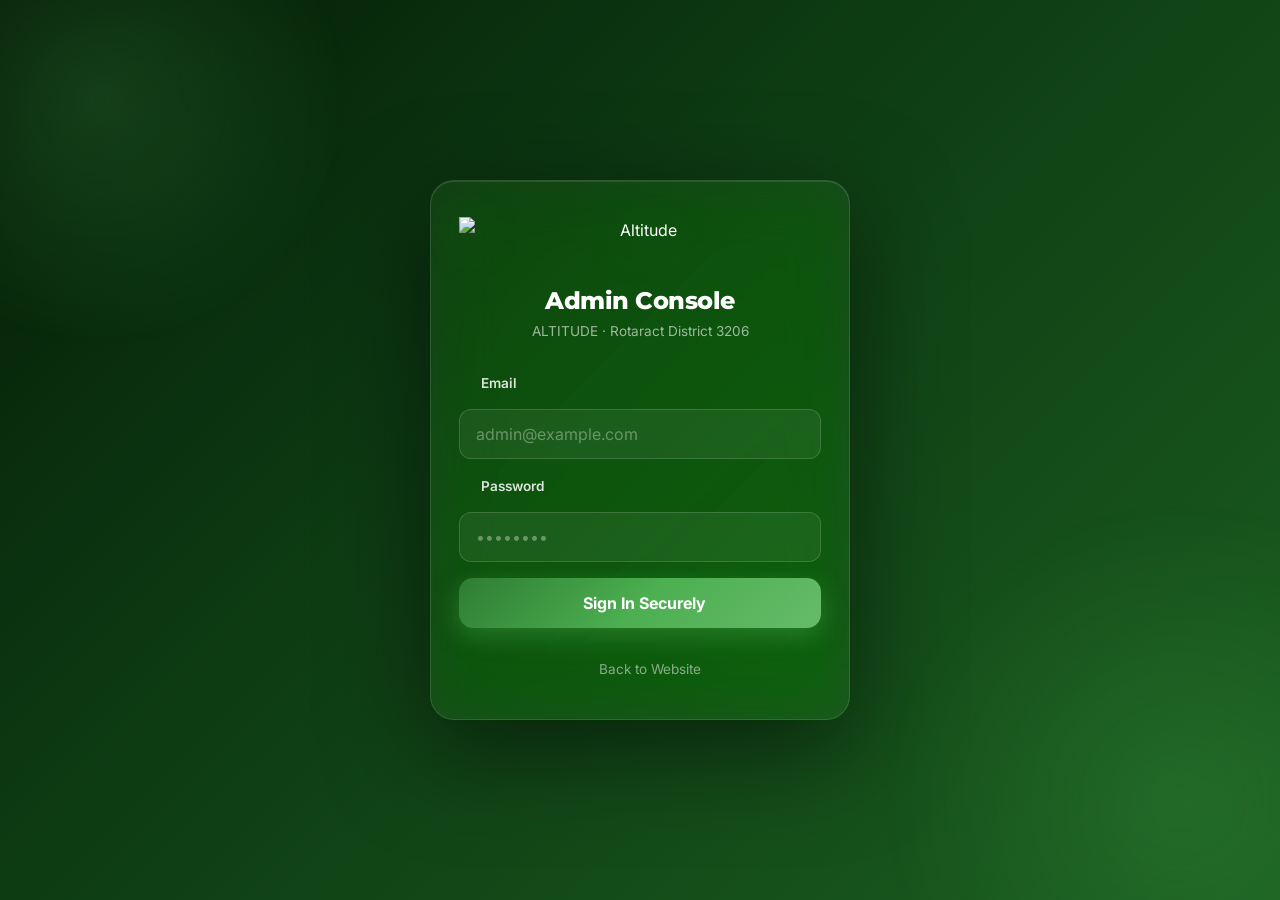
==== commit b18052df: "Update admin.html" ====
--- a/admin.html
+++ b/admin.html
@@ -2,7 +2,7 @@
 <html lang="en">
 <head>
 <meta charset="UTF-8" />
-<meta name="viewport" content="width=device-width, initial-scale=1.0, maximum-scale=1.0, user-scalable=no, viewport-fit=cover" />
+<meta name="viewport" content="width=device-width, initial-scale=1, viewport-fit=cover" />
 <meta name="theme-color" content="#0D3B12" />
 <meta name="apple-mobile-web-app-capable" content="yes" />
 <meta name="apple-mobile-web-app-status-bar-style" content="black-translucent" />
@@ -15,1368 +15,14 @@
 <link rel="preconnect" href="https://fonts.gstatic.com" crossorigin />
 <link href="https://fonts.googleapis.com/css2?family=Inter:wght@300;400;500;600;700;800&family=Montserrat:wght@600;700;800;900&family=JetBrains+Mono:wght@400;500;600;700&display=swap" rel="stylesheet" />
 
-<script src="https://unpkg.com/lucide@latest"></script>
-<script src="https://cdn.jsdelivr.net/npm/@supabase/supabase-js@2"></script>
-<script src="https://cdn.jsdelivr.net/npm/@emailjs/browser@4/dist/email.min.js"></script>
-<script src="https://cdn.sheetjs.com/xlsx-latest/package/dist/xlsx.full.min.js"></script>
+<script defer src="https://unpkg.com/lucide@1.51.0/dist/umd/lucide.min.js"></script>
+<script defer src="https://cdn.jsdelivr.net/npm/@supabase/supabase-js@2.117.2"></script>
+<script defer src="https://cdn.jsdelivr.net/npm/@emailjs/browser@4/dist/email.min.js"></script>
+<!-- SheetJS (~1 MB) is now lazy-loaded by admin.js the first time an export is used -->
 
 <link rel="stylesheet" href="css/styles.css" />
 <link rel="stylesheet" href="css/admin.css" />
 
-<style>
-/* ============================================================
-   MOBILE-FIRST ADMIN — BUG-FREE PREMIUM UX
-   ============================================================ */
-
-* { -webkit-tap-highlight-color: transparent; }
-
-html, body {
-  height: 100%;
-  overflow: hidden;
-  overscroll-behavior: none;
-}
-
-body.admin-body {
-  background: #f5f7fa;
-  font-family: 'Inter', system-ui, -apple-system, sans-serif;
-  -webkit-font-smoothing: antialiased;
-}
-
-/* ============ LOGIN — CINEMATIC ============ */
-.login-screen {
-  background: linear-gradient(135deg, #051D08 0%, #0D3B12 40%, #1B5E20 100%);
-  position: fixed;
-  inset: 0;
-  z-index: 9999;
-  display: flex;
-  align-items: center;
-  justify-content: center;
-  padding: 20px;
-  overflow: hidden;
-}
-
-.login-screen::before,
-.login-screen::after {
-  content: '';
-  position: absolute;
-  border-radius: 50%;
-  background: radial-gradient(circle, rgba(76,175,80,0.2), transparent 70%);
-  animation: floatOrb 10s ease-in-out infinite;
-  pointer-events: none;
-}
-
-.login-screen::before { width: 500px; height: 500px; top: -150px; left: -150px; }
-.login-screen::after { width: 600px; height: 600px; bottom: -200px; right: -200px; animation-delay: -5s; }
-
-@keyframes floatOrb {
-  0%, 100% { transform: translate(0,0) scale(1); opacity: 0.6; }
-  50% { transform: translate(50px,-40px) scale(1.15); opacity: 0.9; }
-}
-
-.login-card {
-  background: rgba(255,255,255,0.05) !important;
-  backdrop-filter: blur(30px) saturate(180%);
-  -webkit-backdrop-filter: blur(30px) saturate(180%);
-  border: 1px solid rgba(255,255,255,0.12) !important;
-  box-shadow: 0 30px 100px rgba(0,0,0,0.5), inset 0 1px 0 rgba(255,255,255,0.1) !important;
-  color: #fff;
-  animation: cardEntry 0.8s cubic-bezier(0.34,1.56,0.64,1);
-  position: relative;
-  z-index: 2;
-  border-radius: 24px;
-  padding: 36px 28px 28px;
-  width: 100%;
-  max-width: 420px;
-}
-
-@keyframes cardEntry {
-  from { opacity: 0; transform: translateY(40px) scale(0.95); }
-  to { opacity: 1; transform: translateY(0) scale(1); }
-}
-
-.login-header { text-align: center; margin-bottom: 28px; }
-.login-logo { height: 52px; margin: 0 auto 18px; display: block; filter: drop-shadow(0 8px 24px rgba(76,175,80,0.4)); }
-.login-header h1 { color: #fff !important; font-family: 'Montserrat', sans-serif; font-size: 1.5rem; font-weight: 800; margin-bottom: 6px; }
-.login-header p { color: rgba(255,255,255,0.6) !important; font-size: 0.85rem; }
-
-.login-form .form-group { margin-bottom: 16px; }
-.login-form label { display: flex; align-items: center; gap: 6px; color: rgba(255,255,255,0.85) !important; font-size: 0.85rem; font-weight: 600; margin-bottom: 8px; }
-.login-form label i { color: #81C784 !important; width: 16px; height: 16px; }
-
-.login-form input {
-  width: 100%;
-  padding: 14px 16px;
-  background: rgba(255,255,255,0.06) !important;
-  border: 1.5px solid rgba(255,255,255,0.15) !important;
-  border-radius: 12px;
-  color: #fff !important;
-  font-size: 1rem;
-  font-family: inherit;
-}
-
-.login-form input::placeholder { color: rgba(255,255,255,0.35) !important; }
-.login-form input:focus { border-color: #66BB6A !important; background: rgba(255,255,255,0.1) !important; box-shadow: 0 0 0 4px rgba(76,175,80,0.15) !important; outline: none; }
-
-.password-field { position: relative; display: flex; align-items: center; }
-.password-field input { flex: 1; padding-right: 46px; }
-.password-toggle { position: absolute; right: 8px; padding: 8px; color: rgba(255,255,255,0.5) !important; border-radius: 8px; background: none; border: none; cursor: pointer; }
-.password-toggle:hover { background: rgba(255,255,255,0.1) !important; color: #fff !important; }
-.password-toggle i { width: 18px; height: 18px; }
-
-.login-error { background: rgba(211,47,47,0.15); border: 1px solid rgba(211,47,47,0.3); color: #EF9A9A; padding: 12px 16px; border-radius: 12px; font-size: 0.85rem; margin-bottom: 12px; }
-
-#loginBtn {
-  width: 100%;
-  padding: 15px;
-  background: linear-gradient(135deg, #2E7D32, #4CAF50, #66BB6A);
-  color: #fff;
-  border: none;
-  border-radius: 14px;
-  font-size: 1rem;
-  font-weight: 700;
-  cursor: pointer;
-  display: flex;
-  align-items: center;
-  justify-content: center;
-  gap: 8px;
-  box-shadow: 0 8px 24px rgba(76,175,80,0.4);
-  margin-top: 8px;
-  transition: transform 0.2s;
-}
-
-#loginBtn:active { transform: scale(0.98); }
-
-.back-to-site { display: flex; align-items: center; justify-content: center; gap: 6px; margin-top: 20px; padding: 10px; font-size: 0.85rem; color: rgba(255,255,255,0.5) !important; text-decoration: none; }
-.back-to-site:hover { color: #81C784 !important; }
-.back-to-site i { width: 14px; height: 14px; }
-
-/* ============ ADMIN APP LAYOUT ============ */
-.admin-app {
-  display: flex;
-  height: 100vh;
-  height: 100dvh;
-  overflow: hidden;
-  position: relative;
-}
-
-/* ============ SIDEBAR — MOBILE OPTIMIZED ============ */
-.admin-sidebar {
-  width: 280px;
-  min-width: 280px;
-  background: linear-gradient(180deg, #0a0a0a 0%, #0D3B12 100%);
-  color: #fff;
-  display: flex;
-  flex-direction: column;
-  height: 100vh;
-  height: 100dvh;
-  overflow: hidden;
-  transition: transform 0.3s cubic-bezier(0.25,1,0.5,1);
-  z-index: 1000;
-  position: relative;
-  border-right: 1px solid rgba(76,175,80,0.15);
-  box-shadow: 4px 0 30px rgba(0,0,0,0.4);
-}
-
-.admin-sidebar::before {
-  content: '';
-  position: absolute;
-  top: 0; right: 0; bottom: 0;
-  width: 2px;
-  background: linear-gradient(180deg, transparent, #4CAF50 50%, transparent);
-  opacity: 0.4;
-  pointer-events: none;
-}
-
-.sidebar-header {
-  padding: 18px 20px;
-  display: flex;
-  align-items: center;
-  justify-content: space-between;
-  border-bottom: 1px solid rgba(255,255,255,0.05);
-  background: linear-gradient(180deg, rgba(76,175,80,0.08), transparent);
-  min-height: 68px;
-  flex-shrink: 0;
-}
-
-.sidebar-header img {
-  height: 32px;
-  filter: drop-shadow(0 4px 12px rgba(76,175,80,0.4));
-}
-
-.sidebar-close {
-  display: none;
-  color: rgba(255,255,255,0.7);
-  padding: 10px;
-  border-radius: 10px;
-  background: rgba(255,255,255,0.08);
-  border: 1px solid rgba(255,255,255,0.1);
-  cursor: pointer;
-  transition: all 0.2s;
-  -webkit-tap-highlight-color: transparent;
-}
-
-.sidebar-close:hover,
-.sidebar-close:active {
-  background: rgba(255,255,255,0.15);
-  color: #fff;
-  transform: scale(1.05);
-}
-
-.sidebar-close i { width: 20px; height: 20px; display: block; }
-
-.sidebar-nav {
-  flex: 1;
-  overflow-y: auto;
-  overflow-x: hidden;
-  padding: 10px 0 20px;
-  -webkit-overflow-scrolling: touch;
-}
-
-.sidebar-nav::-webkit-scrollbar { width: 4px; }
-.sidebar-nav::-webkit-scrollbar-track { background: transparent; }
-.sidebar-nav::-webkit-scrollbar-thumb { background: rgba(76,175,80,0.3); border-radius: 2px; }
-
-.sidebar-link {
-  display: flex;
-  align-items: center;
-  gap: 12px;
-  padding: 13px 20px;
-  font-size: 0.9rem;
-  font-weight: 500;
-  color: rgba(255,255,255,0.7);
-  transition: all 0.2s;
-  border-left: 3px solid transparent;
-  text-decoration: none;
-  position: relative;
-  -webkit-tap-highlight-color: transparent;
-  user-select: none;
-}
-
-.sidebar-link:hover,
-.sidebar-link:active {
-  background: rgba(76,175,80,0.12);
-  color: #fff;
-  border-left-color: rgba(76,175,80,0.5);
-}
-
-.sidebar-link.active {
-  background: linear-gradient(90deg, rgba(76,175,80,0.25), transparent);
-  color: #fff;
-  border-left-color: #4CAF50;
-  font-weight: 600;
-}
-
-.sidebar-link.active::after {
-  content: '';
-  position: absolute;
-  right: 15px;
-  top: 50%;
-  transform: translateY(-50%);
-  width: 6px;
-  height: 6px;
-  border-radius: 50%;
-  background: #4CAF50;
-  box-shadow: 0 0 10px #4CAF50;
-  animation: activePulse 2s ease-in-out infinite;
-}
-
-@keyframes activePulse {
-  0%, 100% { opacity: 1; transform: translateY(-50%) scale(1); }
-  50% { opacity: 0.6; transform: translateY(-50%) scale(1.3); }
-}
-
-.sidebar-link i {
-  width: 20px;
-  height: 20px;
-  flex-shrink: 0;
-}
-
-.sidebar-divider {
-  padding: 18px 20px 8px;
-  font-size: 0.68rem;
-  text-transform: uppercase;
-  letter-spacing: 2.5px;
-  color: rgba(255,255,255,0.35);
-  font-weight: 700;
-  border-top: 1px solid rgba(255,255,255,0.05);
-  margin-top: 8px;
-}
-
-.sidebar-footer {
-  padding: 14px 20px;
-  border-top: 1px solid rgba(76,175,80,0.15);
-  display: flex;
-  align-items: center;
-  justify-content: space-between;
-  background: rgba(0,0,0,0.4);
-  flex-shrink: 0;
-  gap: 12px;
-}
-
-.admin-info {
-  display: flex;
-  align-items: center;
-  gap: 10px;
-  flex: 1;
-  min-width: 0;
-}
-
-.admin-avatar {
-  width: 40px;
-  height: 40px;
-  border-radius: 50%;
-  background: linear-gradient(135deg, #2E7D32, #4CAF50);
-  display: flex;
-  align-items: center;
-  justify-content: center;
-  box-shadow: 0 4px 15px rgba(76,175,80,0.4);
-  flex-shrink: 0;
-}
-
-.admin-avatar i { width: 18px; height: 18px; color: #fff; }
-
-.admin-info > div:last-child {
-  min-width: 0;
-  overflow: hidden;
-}
-
-.admin-name {
-  font-size: 0.88rem;
-  font-weight: 700;
-  color: #fff;
-  white-space: nowrap;
-  overflow: hidden;
-  text-overflow: ellipsis;
-}
-
-.admin-role {
-  font-size: 0.72rem;
-  color: #81C784;
-  white-space: nowrap;
-}
-
-.btn-logout {
-  width: 40px;
-  height: 40px;
-  border-radius: 10px;
-  display: flex;
-  align-items: center;
-  justify-content: center;
-  color: #EF9A9A;
-  background: rgba(211,47,47,0.15);
-  border: 1px solid rgba(211,47,47,0.3);
-  cursor: pointer;
-  flex-shrink: 0;
-  transition: all 0.2s;
-}
-
-.btn-logout:active { transform: scale(0.95); background: rgba(211,47,47,0.3); }
-.btn-logout i { width: 18px; height: 18px; }
-
-/* ============ SIDEBAR OVERLAY (Mobile) ============ */
-.sidebar-overlay {
-  display: none;
-  position: fixed;
-  inset: 0;
-  background: rgba(0,0,0,0.6);
-  backdrop-filter: blur(4px);
-  -webkit-backdrop-filter: blur(4px);
-  z-index: 999;
-  opacity: 0;
-  transition: opacity 0.3s;
-}
-
-.sidebar-overlay.active {
-  opacity: 1;
-  display: block;
-}
-
-/* ============ MAIN CONTENT ============ */
-.admin-main {
-  flex: 1;
-  display: flex;
-  flex-direction: column;
-  overflow: hidden;
-  min-width: 0;
-  background: #f5f7fa;
-  position: relative;
-}
-
-/* ============ TOP BAR — FIXED HEIGHT ============ */
-.admin-topbar {
-  height: 60px;
-  min-height: 60px;
-  background: #fff;
-  border-bottom: 1px solid #e0e4e8;
-  display: flex;
-  align-items: center;
-  padding: 0 16px;
-  gap: 12px;
-  box-shadow: 0 1px 3px rgba(0,0,0,0.04);
-  position: sticky;
-  top: 0;
-  z-index: 50;
-  flex-shrink: 0;
-}
-
-.menu-toggle {
-  display: none;
-  padding: 10px;
-  color: #2E7D32;
-  border-radius: 10px;
-  background: linear-gradient(135deg, #E8F5E9, #C8E6C9);
-  border: 1px solid #A5D6A7;
-  cursor: pointer;
-  transition: all 0.2s;
-  -webkit-tap-highlight-color: transparent;
-  flex-shrink: 0;
-}
-
-.menu-toggle:active {
-  transform: scale(0.95);
-  background: linear-gradient(135deg, #C8E6C9, #A5D6A7);
-}
-
-.menu-toggle i { width: 22px; height: 22px; display: block; }
-
-.admin-topbar h2 {
-  font-family: 'Montserrat', sans-serif;
-  font-size: 1rem;
-  font-weight: 800;
-  color: #1a1a1a;
-  flex: 1;
-  letter-spacing: -0.01em;
-  white-space: nowrap;
-  overflow: hidden;
-  text-overflow: ellipsis;
-  min-width: 0;
-}
-
-.topbar-actions {
-  display: flex;
-  gap: 6px;
-  flex-shrink: 0;
-}
-
-.btn-icon {
-  width: 40px;
-  height: 40px;
-  border-radius: 10px;
-  display: flex;
-  align-items: center;
-  justify-content: center;
-  color: #555;
-  transition: all 0.2s;
-  background: #f5f7fa;
-  border: 1px solid #e0e4e8;
-  cursor: pointer;
-  text-decoration: none;
-  -webkit-tap-highlight-color: transparent;
-}
-
-.btn-icon:active {
-  transform: scale(0.95);
-  background: linear-gradient(135deg, #E8F5E9, #C8E6C9);
-  color: #2E7D32;
-}
-
-.btn-icon i { width: 18px; height: 18px; }
-
-/* ============ CONTENT AREA ============ */
-.admin-content {
-  flex: 1;
-  overflow-y: auto;
-  overflow-x: hidden;
-  padding: 16px;
-  -webkit-overflow-scrolling: touch;
-  overscroll-behavior: contain;
-}
-
-.admin-content::-webkit-scrollbar { width: 6px; }
-.admin-content::-webkit-scrollbar-track { background: transparent; }
-.admin-content::-webkit-scrollbar-thumb { background: linear-gradient(180deg, #C8E6C9, #A5D6A7); border-radius: 3px; }
-
-/* ============ VIEWS ============ */
-.view { display: none; }
-
-.view.active {
-  display: block;
-  animation: viewFadeIn 0.4s cubic-bezier(0.25,1,0.5,1);
-}
-
-@keyframes viewFadeIn {
-  from { opacity: 0; transform: translateY(12px); }
-  to { opacity: 1; transform: translateY(0); }
-}
-
-/* ============ STATS GRID — MOBILE OPTIMIZED ============ */
-.stats-grid {
-  display: grid;
-  grid-template-columns: repeat(auto-fill, minmax(180px, 1fr));
-  gap: 12px;
-  margin-bottom: 20px;
-}
-
-.stat-box {
-  background: #fff;
-  border-radius: 14px;
-  padding: 16px;
-  display: flex;
-  align-items: center;
-  gap: 12px;
-  border: 1px solid #e8ebef;
-  position: relative;
-  overflow: hidden;
-  box-shadow: 0 1px 3px rgba(0,0,0,0.04);
-  transition: transform 0.2s;
-}
-
-.stat-box::before {
-  content: '';
-  position: absolute;
-  top: 0; left: 0; right: 0;
-  height: 3px;
-  background: currentColor;
-  opacity: 0.6;
-}
-
-.stat-box:active { transform: scale(0.98); }
-
-.stat-box i {
-  width: 22px;
-  height: 22px;
-  padding: 9px;
-  border-radius: 11px;
-  box-sizing: content-box;
-  flex-shrink: 0;
-}
-
-.stat-box .num {
-  display: block;
-  font-family: 'Montserrat', sans-serif;
-  font-size: 1.4rem;
-  font-weight: 900;
-  color: #1a1a1a;
-  line-height: 1.1;
-  font-variant-numeric: tabular-nums;
-}
-
-.stat-box .lbl {
-  font-size: 0.68rem;
-  color: #888;
-  text-transform: uppercase;
-  letter-spacing: 1px;
-  font-weight: 600;
-  margin-top: 3px;
-}
-
-.stat-box.green { color: #4CAF50; }
-.stat-box.green i { background: linear-gradient(135deg, #E8F5E9, #C8E6C9); color: #2E7D32; }
-.stat-box.yellow { color: #F9A825; }
-.stat-box.yellow i { background: linear-gradient(135deg, #FFFDE7, #FFF9C4); color: #F57F17; }
-.stat-box.red { color: #D32F2F; }
-.stat-box.red i { background: linear-gradient(135deg, #FFEBEE, #FFCDD2); color: #C62828; }
-.stat-box.blue { color: #1565C0; }
-.stat-box.blue i { background: linear-gradient(135deg, #E3F2FD, #BBDEFB); color: #1565C0; }
-.stat-box.purple { color: #7B1FA2; }
-.stat-box.purple i { background: linear-gradient(135deg, #F3E5F5, #E1BEE7); color: #7B1FA2; }
-.stat-box.teal { color: #00897B; }
-.stat-box.teal i { background: linear-gradient(135deg, #E0F2F1, #B2DFDB); color: #00695C; }
-.stat-box.orange { color: #F57C00; }
-.stat-box.orange i { background: linear-gradient(135deg, #FFF3E0, #FFE0B2); color: #E65100; }
-.stat-box.brown { color: #795548; }
-.stat-box.brown i { background: linear-gradient(135deg, #EFEBE9, #D7CCC8); color: #5D4037; }
-.stat-box.gold { color: #FF8F00; }
-.stat-box.gold i { background: linear-gradient(135deg, #FFF8E1, #FFECB3); color: #E65100; }
-.stat-box.green-dark { color: #1B5E20; }
-.stat-box.green-dark i { background: linear-gradient(135deg, #C8E6C9, #A5D6A7); color: #1B5E20; }
-
-/* ============ DASHBOARD CARDS ============ */
-.dashboard-grid {
-  display: grid;
-  grid-template-columns: 1fr 1fr;
-  gap: 16px;
-  margin-bottom: 20px;
-}
-
-.dash-card {
-  background: #fff;
-  border-radius: 16px;
-  padding: 18px;
-  border: 1px solid #e8ebef;
-  box-shadow: 0 1px 3px rgba(0,0,0,0.04);
-}
-
-.dash-card h3 {
-  display: flex;
-  align-items: center;
-  gap: 10px;
-  font-size: 0.95rem;
-  color: #1a1a1a;
-  margin-bottom: 14px;
-  padding-bottom: 12px;
-  border-bottom: 1px solid #f0f2f5;
-  font-family: 'Montserrat', sans-serif;
-  font-weight: 700;
-}
-
-.dash-card h3 i {
-  width: 18px;
-  height: 18px;
-  color: #4CAF50;
-  background: linear-gradient(135deg, #E8F5E9, #C8E6C9);
-  padding: 6px;
-  border-radius: 8px;
-  box-sizing: content-box;
-}
-
-/* Group Bars */
-.group-dist { display: flex; flex-direction: column; gap: 12px; }
-
-.group-bar { display: flex; align-items: center; gap: 10px; }
-
-.group-bar-label {
-  font-size: 0.78rem;
-  font-weight: 700;
-  color: #333;
-  min-width: 60px;
-}
-
-.group-bar-track {
-  flex: 1;
-  height: 10px;
-  background: #f0f2f5;
-  border-radius: 5px;
-  overflow: hidden;
-}
-
-.group-bar-fill {
-  height: 100%;
-  background: linear-gradient(90deg, #4CAF50, #81C784);
-  border-radius: 5px;
-  transition: width 1s cubic-bezier(0.25,1,0.5,1);
-}
-
-.group-bar-count {
-  font-size: 0.85rem;
-  font-weight: 800;
-  color: #2E7D32;
-  min-width: 30px;
-  text-align: right;
-  font-family: 'JetBrains Mono', monospace;
-}
-
-/* Activity */
-.recent-activity {
-  display: flex;
-  flex-direction: column;
-  gap: 6px;
-  max-height: 340px;
-  overflow-y: auto;
-}
-
-.activity-item {
-  padding: 10px 0;
-  border-bottom: 1px solid #f0f2f5;
-}
-
-.activity-item:last-child { border-bottom: none; }
-
-.activity-action {
-  display: inline-block;
-  font-size: 0.65rem;
-  font-weight: 800;
-  color: #2E7D32;
-  text-transform: uppercase;
-  letter-spacing: 1px;
-  padding: 3px 9px;
-  background: #E8F5E9;
-  border-radius: 50px;
-  margin-bottom: 4px;
-}
-
-.activity-desc {
-  font-size: 0.85rem;
-  color: #333;
-  line-height: 1.4;
-}
-
-.activity-time {
-  font-size: 0.7rem;
-  color: #999;
-  margin-top: 2px;
-}
-
-/* Top Clubs */
-.top-clubs { display: flex; flex-direction: column; }
-
-.top-club-row {
-  display: flex;
-  align-items: center;
-  gap: 10px;
-  padding: 10px 0;
-  border-bottom: 1px solid #f0f2f5;
-}
-
-.top-club-row:last-child { border-bottom: none; }
-
-.top-club-rank {
-  font-size: 0.85rem;
-  font-weight: 900;
-  background: linear-gradient(135deg, #2E7D32, #4CAF50);
-  -webkit-background-clip: text;
-  -webkit-text-fill-color: transparent;
-  background-clip: text;
-  min-width: 30px;
-}
-
-.top-club-name {
-  flex: 1;
-  font-size: 0.85rem;
-  color: #333;
-}
-
-.top-club-count {
-  font-size: 0.78rem;
-  font-weight: 700;
-  padding: 3px 9px;
-  background: #f0f2f5;
-  color: #555;
-  border-radius: 50px;
-  font-family: 'JetBrains Mono', monospace;
-}
-
-.top-club-count.success { background: #E8F5E9; color: #2E7D32; }
-.top-club-count.warning { background: #FFF3E0; color: #E65100; }
-.top-club-count.danger { background: #FFEBEE; color: #C62828; }
-
-/* ============ VIEW HEADER ============ */
-.view-header {
-  background: #fff;
-  padding: 14px 16px;
-  border-radius: 12px;
-  border: 1px solid #e8ebef;
-  box-shadow: 0 1px 3px rgba(0,0,0,0.04);
-  margin-bottom: 16px;
-  display: flex;
-  align-items: center;
-  justify-content: space-between;
-  flex-wrap: wrap;
-  gap: 10px;
-}
-
-.filters {
-  display: flex;
-  flex-wrap: wrap;
-  gap: 8px;
-  align-items: center;
-  flex: 1;
-}
-
-.search-input {
-  padding: 10px 14px 10px 40px;
-  border: 1.5px solid #e0e4e8;
-  border-radius: 10px;
-  font-size: 0.9rem;
-  min-width: 220px;
-  flex: 1;
-  max-width: 400px;
-  transition: all 0.2s;
-  background: #fff;
-  background-image: url("data:image/svg+xml,%3Csvg xmlns='http://www.w3.org/2000/svg' width='16' height='16' viewBox='0 0 24 24' fill='none' stroke='%23999' stroke-width='2' stroke-linecap='round' stroke-linejoin='round'%3E%3Ccircle cx='11' cy='11' r='8'/%3E%3Cpath d='m21 21-4.35-4.35'/%3E%3C/svg%3E");
-  background-repeat: no-repeat;
-  background-position: 12px center;
-  font-family: inherit;
-}
-
-.search-input:focus {
-  border-color: #4CAF50;
-  box-shadow: 0 0 0 3px rgba(76,175,80,0.12);
-  outline: none;
-}
-
-.filter-select {
-  padding: 10px 32px 10px 12px;
-  border: 1.5px solid #e0e4e8;
-  border-radius: 10px;
-  font-size: 0.85rem;
-  background: #fff;
-  appearance: none;
-  background-image: url("data:image/svg+xml,%3Csvg xmlns='http://www.w3.org/2000/svg' width='12' height='12' viewBox='0 0 24 24' fill='none' stroke='%23717171' stroke-width='2'%3E%3Cpath d='m6 9 6 6 6-6'/%3E%3C/svg%3E");
-  background-repeat: no-repeat;
-  background-position: right 12px center;
-  cursor: pointer;
-  font-weight: 500;
-  font-family: inherit;
-}
-
-.filter-select:focus { border-color: #4CAF50; outline: none; }
-
-/* ============ TABLES ============ */
-.table-container {
-  background: #fff;
-  border-radius: 14px;
-  border: 1px solid #e8ebef;
-  box-shadow: 0 1px 3px rgba(0,0,0,0.04);
-  overflow-x: auto;
-  overflow-y: hidden;
-  -webkit-overflow-scrolling: touch;
-}
-
-.admin-table {
-  width: 100%;
-  border-collapse: collapse;
-  font-size: 0.86rem;
-  min-width: 700px;
-}
-
-.admin-table thead {
-  background: linear-gradient(180deg, #f8f9fa, #f0f2f5);
-  border-bottom: 2px solid #e0e4e8;
-}
-
-.admin-table th {
-  padding: 12px 14px;
-  text-align: left;
-  font-weight: 700;
-  color: #555;
-  font-size: 0.7rem;
-  text-transform: uppercase;
-  letter-spacing: 1px;
-  white-space: nowrap;
-}
-
-.admin-table td {
-  padding: 12px 14px;
-  border-bottom: 1px solid #f0f2f5;
-  color: #333;
-  vertical-align: middle;
-}
-
-.admin-table tbody tr:hover {
-  background: linear-gradient(90deg, rgba(76,175,80,0.04), transparent);
-}
-
-.admin-table code {
-  background: #E8F5E9;
-  color: #2E7D32;
-  padding: 3px 8px;
-  border-radius: 6px;
-  font-size: 0.75rem;
-  font-family: 'JetBrains Mono', monospace;
-  border: 1px solid #C8E6C9;
-  cursor: pointer;
-}
-
-.admin-table small {
-  color: #999;
-  font-size: 0.72rem;
-}
-
-/* Status Badges */
-.status-badge {
-  display: inline-flex;
-  align-items: center;
-  gap: 4px;
-  padding: 3px 10px;
-  border-radius: 50px;
-  font-size: 0.65rem;
-  font-weight: 700;
-  text-transform: uppercase;
-  letter-spacing: 0.5px;
-}
-
-.status-badge.green { background: linear-gradient(135deg, #E8F5E9, #C8E6C9); color: #2E7D32; }
-.status-badge.yellow { background: linear-gradient(135deg, #FFFDE7, #FFF9C4); color: #F57F17; }
-.status-badge.red { background: linear-gradient(135deg, #FFEBEE, #FFCDD2); color: #C62828; }
-.status-badge.blue { background: linear-gradient(135deg, #E3F2FD, #BBDEFB); color: #1565C0; }
-.status-badge.orange { background: linear-gradient(135deg, #FFF3E0, #FFE0B2); color: #E65100; }
-.status-badge.gray { background: #f0f2f5; color: #757575; }
-.status-badge.purple { background: #F3E5F5; color: #7B1FA2; }
-
-.food-badge {
-  display: inline-block;
-  padding: 3px 9px;
-  border-radius: 50px;
-  font-size: 0.62rem;
-  font-weight: 700;
-}
-
-.food-badge.veg { background: #E8F5E9; color: #2E7D32; }
-.food-badge.nonveg { background: #FFEBEE; color: #C62828; }
-
-/* Action Buttons */
-.action-btns { display: flex; gap: 4px; }
-
-.btn-sm {
-  width: 34px;
-  height: 34px;
-  border-radius: 8px;
-  display: inline-flex;
-  align-items: center;
-  justify-content: center;
-  transition: all 0.2s;
-  border: 1px solid #e0e4e8;
-  background: #f5f7fa;
-  color: #555;
-  cursor: pointer;
-  -webkit-tap-highlight-color: transparent;
-}
-
-.btn-sm:active { transform: scale(0.92); }
-.btn-sm i { width: 15px; height: 15px; }
-.btn-sm.green:hover, .btn-sm.green:active { background: #E8F5E9; color: #2E7D32; border-color: #4CAF50; }
-.btn-sm.red:hover, .btn-sm.red:active { background: #FFEBEE; color: #C62828; border-color: #D32F2F; }
-.btn-sm.blue:hover, .btn-sm.blue:active { background: #E3F2FD; color: #1565C0; border-color: #1976D2; }
-
-.inline-input {
-  width: 70px;
-  padding: 6px 10px;
-  border: 1.5px solid #e0e4e8;
-  border-radius: 8px;
-  font-size: 0.85rem;
-  text-align: center;
-  font-weight: 700;
-  font-family: 'JetBrains Mono', monospace;
-}
-
-.inline-input:focus { border-color: #4CAF50; box-shadow: 0 0 0 3px rgba(76,175,80,0.15); outline: none; }
-
-.text-red { color: #C62828 !important; font-weight: 700; }
-.text-orange { color: #E65100 !important; font-weight: 700; }
-
-/* Detail Grid */
-.detail-grid {
-  display: grid;
-  grid-template-columns: 1fr 1fr;
-  gap: 12px;
-}
-
-.detail-grid > div {
-  padding: 10px 14px;
-  background: #f9fafb;
-  border-radius: 8px;
-  border: 1px solid #f0f2f5;
-  font-size: 0.85rem;
-  color: #555;
-  line-height: 1.5;
-}
-
-.detail-grid strong { color: #1a1a1a; font-weight: 700; margin-right: 6px; }
-.detail-grid .full-width { grid-column: 1 / -1; }
-
-/* Content Editor */
-.content-editor-list, .editor-list { display: flex; flex-direction: column; gap: 12px; }
-
-.content-editor-card {
-  background: #fff;
-  border: 1px solid #e8ebef;
-  border-radius: 14px;
-  padding: 18px;
-  box-shadow: 0 1px 3px rgba(0,0,0,0.04);
-}
-
-.content-editor-header {
-  display: flex;
-  align-items: center;
-  justify-content: space-between;
-  margin-bottom: 10px;
-  flex-wrap: wrap;
-  gap: 10px;
-}
-
-.content-editor-header h4 {
-  font-size: 0.95rem;
-  color: #2E7D32;
-  font-family: 'Montserrat', sans-serif;
-  font-weight: 700;
-}
-
-.content-editor-card p { font-size: 0.85rem; color: #666; margin-bottom: 4px; line-height: 1.5; }
-.content-editor-card small { color: #999; font-size: 0.75rem; }
-
-/* Att Summary */
-.att-summary {
-  display: flex;
-  flex-wrap: wrap;
-  gap: 10px;
-  margin-bottom: 16px;
-}
-
-.att-stat {
-  background: #fff;
-  padding: 14px 18px;
-  border-radius: 12px;
-  border: 1px solid #e8ebef;
-  border-left: 4px solid #999;
-  font-size: 0.88rem;
-  color: #555;
-  flex: 1;
-  min-width: 140px;
-}
-
-.att-stat strong {
-  font-size: 1.3rem;
-  margin-right: 6px;
-  font-family: 'Montserrat', sans-serif;
-  font-weight: 900;
-  font-variant-numeric: tabular-nums;
-}
-
-.att-stat.green { border-left-color: #4CAF50; }
-.att-stat.green strong { color: #2E7D32; }
-.att-stat.orange { border-left-color: #F57C00; }
-.att-stat.orange strong { color: #E65100; }
-.att-stat.blue { border-left-color: #1565C0; }
-.att-stat.blue strong { color: #1565C0; }
-
-/* Scanner */
-.scanner-container { max-width: 640px; margin: 0 auto; }
-
-.scanner-box {
-  background: #fff;
-  border-radius: 20px;
-  padding: 24px;
-  text-align: center;
-  border: 1px solid #e8ebef;
-  box-shadow: 0 8px 30px rgba(0,0,0,0.08);
-  margin-bottom: 20px;
-}
-
-.scanner-box h3 {
-  display: flex;
-  align-items: center;
-  justify-content: center;
-  gap: 10px;
-  font-family: 'Montserrat', sans-serif;
-  font-weight: 800;
-  margin-bottom: 8px;
-  color: #1a1a1a;
-}
-
-.scanner-box h3 i {
-  color: #4CAF50;
-  background: linear-gradient(135deg, #E8F5E9, #C8E6C9);
-  padding: 8px;
-  border-radius: 10px;
-  box-sizing: content-box;
-  width: 22px;
-  height: 22px;
-}
-
-.scanner-box p { font-size: 0.9rem; color: #666; margin-bottom: 16px; }
-
-.scanner-controls {
-  display: flex;
-  justify-content: center;
-  gap: 10px;
-  margin-top: 16px;
-  flex-wrap: wrap;
-}
-
-.scan-result-card {
-  background: #fff;
-  border-radius: 16px;
-  padding: 20px;
-  text-align: center;
-  box-shadow: 0 8px 30px rgba(0,0,0,0.1);
-  animation: successPulse 0.5s cubic-bezier(0.34,1.56,0.64,1);
-}
-
-@keyframes successPulse {
-  0% { transform: scale(0.9); opacity: 0; }
-  50% { transform: scale(1.03); }
-  100% { transform: scale(1); opacity: 1; }
-}
-
-.scan-result-card.success { border: 2px solid #4CAF50; background: linear-gradient(135deg, #E8F5E9, #ffffff); }
-.scan-result-card i { width: 44px; height: 44px; color: #4CAF50; margin-bottom: 12px; }
-.scan-result-card h3 { color: #2E7D32; font-family: 'Montserrat', sans-serif; font-weight: 800; margin-bottom: 8px; }
-
-/* ============ TREASURY ============ */
-.treasury-dashboard { margin-bottom: 20px; }
-
-.treasury-stat-grid {
-  display: grid;
-  grid-template-columns: repeat(auto-fit, minmax(180px, 1fr));
-  gap: 12px;
-}
-
-.treasury-stat {
-  display: flex;
-  align-items: center;
-  gap: 14px;
-  background: #fff;
-  border: 1px solid #e8ebef;
-  border-radius: 14px;
-  padding: 16px 18px;
-  position: relative;
-  overflow: hidden;
-  box-shadow: 0 1px 3px rgba(0,0,0,0.04);
-}
-
-.treasury-stat::before {
-  content: '';
-  position: absolute;
-  top: 0; left: 0; right: 0;
-  height: 4px;
-}
-
-.treasury-stat.income::before { background: linear-gradient(90deg, #2E7D32, #4CAF50); }
-.treasury-stat.expense::before { background: linear-gradient(90deg, #C62828, #E53935); }
-.treasury-stat.balance::before { background: linear-gradient(90deg, #1565C0, #42A5F5); }
-.treasury-stat.gst::before { background: linear-gradient(90deg, #7B1FA2, #AB47BC); }
-.treasury-stat.tds::before { background: linear-gradient(90deg, #F57C00, #FF9800); }
-.treasury-stat.reg::before { background: linear-gradient(90deg, #00897B, #26A69A); }
-
-.treasury-stat-icon {
-  width: 44px;
-  height: 44px;
-  border-radius: 12px;
-  display: flex;
-  align-items: center;
-  justify-content: center;
-  flex-shrink: 0;
-}
-
-.treasury-stat-icon i { width: 22px; height: 22px; }
-
-.treasury-stat.income .treasury-stat-icon { background: linear-gradient(135deg, #E8F5E9, #C8E6C9); color: #2E7D32; }
-.treasury-stat.expense .treasury-stat-icon { background: linear-gradient(135deg, #FFEBEE, #FFCDD2); color: #C62828; }
-.treasury-stat.balance .treasury-stat-icon { background: linear-gradient(135deg, #E3F2FD, #BBDEFB); color: #1565C0; }
-.treasury-stat.gst .treasury-stat-icon { background: linear-gradient(135deg, #F3E5F5, #E1BEE7); color: #7B1FA2; }
-.treasury-stat.tds .treasury-stat-icon { background: linear-gradient(135deg, #FFF3E0, #FFE0B2); color: #E65100; }
-.treasury-stat.reg .treasury-stat-icon { background: linear-gradient(135deg, #E0F2F1, #B2DFDB); color: #00695C; }
-
-.treasury-stat-num {
-  display: block;
-  font-family: 'Montserrat', sans-serif;
-  font-size: 1.3rem;
-  font-weight: 900;
-  color: #1a1a1a;
-  line-height: 1.1;
-  font-variant-numeric: tabular-nums;
-}
-
-.treasury-stat-lbl {
-  display: block;
-  font-size: 0.68rem;
-  color: #888;
-  text-transform: uppercase;
-  letter-spacing: 1px;
-  font-weight: 600;
-  margin-top: 3px;
-}
-
-.budget-variance-table { width: 100%; border-collapse: collapse; font-size: 0.85rem; }
-.budget-variance-table th { padding: 10px 12px; text-align: left; font-size: 0.68rem; color: #555; text-transform: uppercase; letter-spacing: 1px; font-weight: 700; background: #f8f9fa; border-bottom: 2px solid #e0e4e8; }
-.budget-variance-table td { padding: 10px 12px; border-bottom: 1px solid #f0f2f5; color: #333; }
-.variance-positive { color: #2E7D32; font-weight: 700; }
-.variance-negative { color: #C62828; font-weight: 700; }
-.variance-bar { height: 7px; border-radius: 4px; background: #f0f2f5; overflow: hidden; min-width: 80px; }
-.variance-bar-fill { height: 100%; border-radius: 4px; transition: width 0.6s; }
-.variance-bar-fill.under { background: linear-gradient(90deg, #4CAF50, #81C784); }
-.variance-bar-fill.over { background: linear-gradient(90deg, #E53935, #EF5350); }
-
-.dropdown-wrap { position: relative; }
-
-.export-dropdown {
-  display: none;
-  position: absolute;
-  top: 100%;
-  right: 0;
-  background: #fff;
-  border: 1px solid #e0e4e8;
-  border-radius: 12px;
-  padding: 6px;
-  box-shadow: 0 12px 30px rgba(0,0,0,0.15);
-  z-index: 100;
-  min-width: 240px;
-  margin-top: 6px;
-}
-
-.export-item {
-  display: flex;
-  align-items: center;
-  gap: 10px;
-  padding: 10px 14px;
-  width: 100%;
-  background: none;
-  border: none;
-  border-radius: 8px;
-  font-size: 0.85rem;
-  color: #333;
-  cursor: pointer;
-  text-align: left;
-  font-weight: 500;
-}
-
-.export-item:hover, .export-item:active {
-  background: linear-gradient(135deg, #E8F5E9, #C8E6C9);
-  color: #1B5E20;
-}
-
-.export-item i { width: 18px; height: 18px; color: #4CAF50; }
-
-.trs-form-grid { display: grid; grid-template-columns: 1fr 1fr; gap: 14px; }
-.trs-form-grid .full-width { grid-column: 1 / -1; }
-
-.trs-amount-preview {
-  background: linear-gradient(135deg, #E8F5E9, #C8E6C9);
-  border: 1px solid #A5D6A7;
-  border-radius: 14px;
-  padding: 18px;
-  text-align: center;
-  margin-top: 16px;
-}
-
-.trs-amount-preview .label { font-size: 0.7rem; text-transform: uppercase; letter-spacing: 2px; color: #2E7D32; font-weight: 700; }
-.trs-amount-preview .value { font-family: 'Montserrat', sans-serif; font-size: 1.6rem; font-weight: 900; color: #1B5E20; margin-top: 4px; }
-
-/* ============ MODAL ============ */
-.modal-content {
-  border-radius: 20px !important;
-  box-shadow: 0 30px 100px rgba(0,0,0,0.35) !important;
-  max-height: 90vh;
-  overflow-y: auto;
-  -webkit-overflow-scrolling: touch;
-}
-
-.modal-large { max-width: 800px !important; }
-.modal-xl { max-width: 1000px !important; }
-
-.modal-header h3 {
-  font-family: 'Montserrat', sans-serif;
-  font-weight: 800;
-  color: #1a1a1a;
-}
-
-.modal-body .form-grid { display: grid; grid-template-columns: 1fr 1fr; gap: 14px; }
-.modal-body .form-group.full-width { grid-column: 1 / -1; }
-
-.modal-body .form-group label { display: block; font-size: 0.85rem; font-weight: 600; color: #555; margin-bottom: 6px; }
-.modal-body .form-group input, .modal-body .form-group select, .modal-body .form-group textarea {
-  width: 100%;
-  padding: 11px 14px;
-  border: 1.5px solid #e0e4e8;
-  border-radius: 10px;
-  font-size: 0.9rem;
-  font-family: inherit;
-}
-
-.modal-body .form-group input:focus, .modal-body .form-group select:focus, .modal-body .form-group textarea:focus {
-  border-color: #4CAF50;
-  box-shadow: 0 0 0 3px rgba(76,175,80,0.12);
-  outline: none;
-}
-
-/* ============ MOBILE BREAKPOINTS ============ */
-@media (max-width: 1024px) {
-  .dashboard-grid { grid-template-columns: 1fr; }
-  .stats-grid { grid-template-columns: repeat(auto-fill, minmax(160px, 1fr)); }
-  .treasury-stat-grid { grid-template-columns: repeat(auto-fit, minmax(180px, 1fr)); }
-}
-
-@media (max-width: 900px) {
-  .admin-sidebar {
-    position: fixed;
-    left: 0;
-    top: 0;
-    transform: translateX(-100%);
-    box-shadow: 4px 0 40px rgba(0,0,0,0.6);
-    width: 280px;
-    z-index: 1001;
-  }
-
-  .admin-sidebar.open { transform: translateX(0); }
-  .sidebar-close { display: flex !important; }
-  .menu-toggle { display: flex !important; }
-}
-
-@media (max-width: 768px) {
-  .admin-content { padding: 12px; }
-  .admin-topbar { padding: 0 12px; gap: 10px; }
-  .admin-topbar h2 { font-size: 0.95rem; }
-
-  .stats-grid { grid-template-columns: repeat(2, 1fr); gap: 10px; }
-  .stat-box { padding: 14px 12px; gap: 10px; }
-  .stat-box .num { font-size: 1.2rem; }
-  .stat-box .lbl { font-size: 0.62rem; letter-spacing: 0.8px; }
-  .stat-box i { padding: 8px; }
-
-  .view-header { padding: 12px; flex-direction: column; align-items: stretch; }
-  .filters { flex-direction: column; align-items: stretch; }
-  .search-input { min-width: unset; max-width: unset; }
-
-  .btn-icon { width: 38px; height: 38px; }
-  .btn-icon i { width: 16px; height: 16px; }
-
-  .modal-large, .modal-xl { max-width: calc(100% - 20px) !important; margin: 10px; }
-  .modal-body .form-grid { grid-template-columns: 1fr; }
-
-  .treasury-stat-grid { grid-template-columns: repeat(2, 1fr); }
-  .treasury-stat { padding: 14px; }
-  .treasury-stat-num { font-size: 1.1rem; }
-
-  .trs-form-grid { grid-template-columns: 1fr; }
-
-  .att-summary { flex-direction: column; }
-  .att-stat { min-width: unset; }
-}
-
-@media (max-width: 480px) {
-  .admin-topbar { padding: 0 10px; height: 56px; min-height: 56px; }
-  .admin-topbar h2 { font-size: 0.9rem; }
-  .menu-toggle { padding: 8px; }
-  .menu-toggle i { width: 20px; height: 20px; }
-  .btn-icon { width: 36px; height: 36px; }
-
-  .stats-grid { grid-template-columns: 1fr; }
-  .stat-box { padding: 14px 16px; }
-  .stat-box .num { font-size: 1.4rem; }
-
-  .treasury-stat-grid { grid-template-columns: 1fr; }
-  .treasury-stat-num { font-size: 1.3rem; }
-
-  .dash-card { padding: 16px; }
-  .scanner-box { padding: 18px; }
-
-  .login-card { padding: 32px 24px 24px; border-radius: 20px; }
-  .login-header h1 { font-size: 1.3rem; }
-  .login-logo { height: 44px; }
-
-  .content-editor-card { padding: 14px; }
-
-  .table-container { border-radius: 10px; }
-}
-
-@media (max-width: 380px) {
-  .topbar-actions { gap: 4px; }
-  .btn-icon { width: 34px; height: 34px; }
-  .btn-icon i { width: 15px; height: 15px; }
-  .admin-topbar h2 { font-size: 0.85rem; }
-}
-
-/* iOS Safe Area Support */
-@supports (padding: max(0px)) {
-  .admin-topbar { padding-left: max(12px, env(safe-area-inset-left)); padding-right: max(12px, env(safe-area-inset-right)); }
-  .admin-content { padding-left: max(12px, env(safe-area-inset-left)); padding-right: max(12px, env(safe-area-inset-right)); padding-bottom: max(12px, env(safe-area-inset-bottom)); }
-  .sidebar-footer { padding-bottom: max(14px, env(safe-area-inset-bottom)); }
-}
-
-/* Landscape mobile fix */
-@media (max-height: 500px) and (orientation: landscape) {
-  .admin-topbar { height: 52px; min-height: 52px; }
-  .admin-content { padding: 10px; }
-  .stats-grid { grid-template-columns: repeat(3, 1fr); }
-}
-
-/* Prevent iOS bounce scroll issues */
-.admin-app, .admin-main, .admin-content, .sidebar-nav {
-  -webkit-overflow-scrolling: touch;
-  overscroll-behavior: contain;
-}
-</style>
 </head>
 <body class="admin-body">
 
@@ -1390,17 +36,17 @@
     </div>
     <form id="loginForm" class="login-form">
       <div class="form-group">
-        <label><i data-lucide="mail"></i> Email</label>
-        <input type="email" id="loginEmail" required autocomplete="email" placeholder="admin@example.com" />
+        <label for="loginEmail"><i data-lucide="mail"></i> Email</label>
+        <input type="email" id="loginEmail" required autocomplete="email" inputmode="email" autocapitalize="off" spellcheck="false" placeholder="admin@example.com" />
       </div>
       <div class="form-group">
-        <label><i data-lucide="lock"></i> Password</label>
+        <label for="loginPassword"><i data-lucide="lock"></i> Password</label>
         <div class="password-field">
           <input type="password" id="loginPassword" required autocomplete="current-password" placeholder="••••••••" />
-          <button type="button" class="password-toggle" onclick="togglePassword()"><i data-lucide="eye" id="pwToggleIcon"></i></button>
+          <button type="button" class="password-toggle" onclick="togglePassword()" aria-label="Show or hide password"><i data-lucide="eye" id="pwToggleIcon"></i></button>
         </div>
       </div>
-      <div id="loginError" class="login-error" style="display:none;"></div>
+      <div id="loginError" class="login-error" role="alert" style="display:none;"></div>
       <button type="submit" id="loginBtn">
         <i data-lucide="log-in"></i> Sign In Securely
       </button>
@@ -1509,8 +155,8 @@
       <section class="view" id="view-clubReg">
         <div class="view-header">
           <div class="filters">
-            <input type="text" id="clubRegSearch" placeholder="Search..." class="search-input" />
-            <select id="clubRegStatusFilter" class="filter-select">
+            <input type="text" id="clubRegSearch" placeholder="Search..." aria-label="Search..." class="search-input" />
+            <select id="clubRegStatusFilter" class="filter-select" aria-label="All Status">
               <option value="">All Status</option>
               <option value="pending">Pending</option>
               <option value="approved">Approved</option>
@@ -1531,8 +177,8 @@
       <section class="view" id="view-dcReg">
         <div class="view-header">
           <div class="filters">
-            <input type="text" id="dcRegSearch" placeholder="Search..." class="search-input" />
-            <select id="dcRegStatusFilter" class="filter-select">
+            <input type="text" id="dcRegSearch" placeholder="Search..." aria-label="Search..." class="search-input" />
+            <select id="dcRegStatusFilter" class="filter-select" aria-label="All Status">
               <option value="">All Status</option>
               <option value="pending">Pending</option>
               <option value="approved">Approved</option>
@@ -1553,19 +199,19 @@
       <section class="view" id="view-members">
         <div class="view-header">
           <div class="filters">
-            <input type="text" id="membersSearch" placeholder="Search..." class="search-input" />
-            <select id="membersStatusFilter" class="filter-select">
+            <input type="text" id="membersSearch" placeholder="Search..." aria-label="Search..." class="search-input" />
+            <select id="membersStatusFilter" class="filter-select" aria-label="All Status">
               <option value="">All Status</option>
               <option value="pending">Pending</option>
               <option value="approved">Approved</option>
               <option value="rejected">Rejected</option>
             </select>
-            <select id="membersFoodFilter" class="filter-select">
+            <select id="membersFoodFilter" class="filter-select" aria-label="All Food">
               <option value="">All Food</option>
               <option value="VEG">Veg</option>
               <option value="NON-VEG">Non-Veg</option>
             </select>
-            <select id="membersGroupFilter" class="filter-select">
+            <select id="membersGroupFilter" class="filter-select" aria-label="All Groups">
               <option value="">All Groups</option>
               <option value="1">Group 1</option>
               <option value="2">Group 2</option>
@@ -1587,8 +233,8 @@
       <section class="view" id="view-clubs">
         <div class="view-header">
           <div class="filters">
-            <input type="text" id="clubsSearch" placeholder="Search clubs..." class="search-input" />
-            <select id="clubsGroupFilter" class="filter-select">
+            <input type="text" id="clubsSearch" placeholder="Search clubs..." aria-label="Search clubs..." class="search-input" />
+            <select id="clubsGroupFilter" class="filter-select" aria-label="All Groups">
               <option value="">All Groups</option>
               <option value="1">Group 1</option>
               <option value="2">Group 2</option>
@@ -1610,8 +256,8 @@
       <section class="view" id="view-attendance">
         <div class="view-header">
           <div class="filters">
-            <input type="text" id="attSearch" placeholder="Search..." class="search-input" />
-            <select id="attFilter" class="filter-select">
+            <input type="text" id="attSearch" placeholder="Search..." aria-label="Search..." class="search-input" />
+            <select id="attFilter" class="filter-select" aria-label="All">
               <option value="">All</option>
               <option value="attended">Attended</option>
               <option value="not-attended">Not Attended</option>
@@ -1677,14 +323,14 @@
 
         <div class="view-header">
           <div class="filters">
-            <input type="text" id="trsSearch" placeholder="Search transactions..." class="search-input" />
-            <select id="trsCategoryFilter" class="filter-select">
+            <input type="text" id="trsSearch" placeholder="Search transactions..." aria-label="Search transactions..." class="search-input" />
+            <select id="trsCategoryFilter" class="filter-select" aria-label="All Categories">
               <option value="">All Categories</option>
               <option value="INCOME">Income</option>
               <option value="EXPENSE">Expense</option>
               <option value="ADJUSTMENT">Adjustment</option>
             </select>
-            <select id="trsVerifiedFilter" class="filter-select">
+            <select id="trsVerifiedFilter" class="filter-select" aria-label="All Status">
               <option value="">All Status</option>
               <option value="true">Verified</option>
               <option value="false">Unverified</option>
@@ -1845,17 +491,17 @@
 
 <!-- MODALS -->
 <div id="adminModal" class="modal">
-  <div class="modal-content modal-large">
+  <div class="modal-content modal-large" role="dialog" aria-modal="true" aria-labelledby="modalTitle">
     <div class="modal-header">
       <h3 id="modalTitle">Modal</h3>
-      <button class="modal-close" onclick="closeModal()"><i data-lucide="x"></i></button>
+      <button type="button" class="modal-close" onclick="closeModal()" aria-label="Close dialog"><i data-lucide="x"></i></button>
     </div>
     <div class="modal-body" id="modalBody"></div>
     <div class="modal-footer" id="modalFooter"></div>
   </div>
 </div>
 
-<div id="toast" class="toast">
+<div id="toast" class="toast" role="status" aria-live="polite">
   <i data-lucide="check-circle" class="toast-icon"></i>
   <span id="toastMessage"></span>
 </div>
@@ -1865,7 +511,7 @@
   <p id="loadingText">Loading...</p>
 </div>
 
-<div id="confirmDialog" class="modal">
+<div id="confirmDialog" class="modal" role="alertdialog" aria-modal="true" aria-labelledby="confirmTitle">
   <div class="modal-content">
     <div class="modal-body">
       <div class="confirm-icon"><i data-lucide="alert-triangle"></i></div>
@@ -1879,13 +525,13 @@
   </div>
 </div>
 
-<script src="https://unpkg.com/html5-qrcode@2.3.8/html5-qrcode.min.js"></script>
-<script src="js/config.js"></script>
-<script src="js/admin.js"></script>
+<script defer src="https://unpkg.com/html5-qrcode@2.3.8/html5-qrcode.min.js"></script>
+<script defer src="js/config.js"></script>
+<script defer src="js/admin.js"></script>
 
 <script>
 document.addEventListener('DOMContentLoaded', () => {
-  lucide.createIcons();
+  if (window.lucide) lucide.createIcons();
 
   // Sidebar link click closes sidebar on mobile
   document.querySelectorAll('.sidebar-link').forEach(link => {
@@ -1914,6 +560,9 @@
   });
   const sidebar = document.getElementById('adminSidebar');
   if (sidebar) observer.observe(sidebar, { attributes: true, attributeFilter: ['class'] });
+
+  // Rotating/resizing past the mobile breakpoint must not leave the dark overlay blocking the page
+  window.addEventListener('resize', () => { if (window.innerWidth > 900) closeSidebar(); });
 });
 
 // Sidebar controls
@@ -1941,7 +590,7 @@
     input.type = 'password';
     icon.setAttribute('data-lucide', 'eye');
   }
-  lucide.createIcons();
+  if (window.lucide) lucide.createIcons();
 }
 
 function closeModal() {
@@ -1956,4 +605,4 @@
 document.addEventListener('touchstart', () => {}, { passive: true });
 </script>
 </body>
-</html>+</html>
--- a/css/styles.css
+++ b/css/styles.css
@@ -1,11 +1,21 @@
-/* ============================================================
-   ALTITUDE 2026 — PREMIUM DESIGN SYSTEM v5.0
-   Rotaract District 3206 · Ooty Trekking Event
-   Error-free · Production Ready
-   ============================================================ */
-
+/**
+ * ============================================================
+ * ALTITUDE — MASTER PLATFORM CSS Core v12.0
+ * ============================================================
+ * Enterprise-Grade Responsive Design System
+ * 
+ * Performance:
+ *   > Hardware-Accelerated Transforms (translate3d / will-change)
+ *   > CSS Containment & Render Isolation (contain: content)
+ *   > GPU-Accelerated Filter & Backdrop Filters
+ *   > Tabular Numeric Alignment for Chronometers (tabular-nums)
+ *   > Unified Focus Indicators & Touch Target Clearances (44px)
+ * ============================================================
+ */
+
+/* ==================== 1. DESIGN SYSTEM VARIABLES ==================== */
 :root {
-  /* Greens */
+  /* Brand Greens */
   --green-950: #051D08;
   --green-900: #0D3B12;
   --green-850: #164118;
@@ -39,7 +49,7 @@
   --gray-25: #FCFCFD;
   --white: #FFFFFF;
 
-  /* Semantic */
+  /* Semantic Alerts */
   --red: #D32F2F;
   --red-light: #FFEBEE;
   --orange: #F57C00;
@@ -53,7 +63,7 @@
   --gold: #FF8F00;
   --pink: #E91E63;
 
-  /* Gradients */
+  /* Premium Gradients */
   --grad-hero: linear-gradient(135deg, #051D08 0%, #0D3B12 25%, #1B5E20 55%, #2E7D32 100%);
   --grad-hero-radial: radial-gradient(ellipse at top, #2E7D32 0%, #0D3B12 60%, #051D08 100%);
   --grad-green: linear-gradient(135deg, #1B5E20 0%, #388E3C 100%);
@@ -67,13 +77,13 @@
   --grad-glass: linear-gradient(135deg, rgba(255,255,255,0.1), rgba(255,255,255,0.05));
   --grad-shine: linear-gradient(120deg, transparent 30%, rgba(255,255,255,0.4) 50%, transparent 70%);
 
-  /* Typography */
+  /* High-Resolution Typography */
   --font-heading: 'Montserrat', system-ui, -apple-system, sans-serif;
   --font-body: 'Inter', system-ui, -apple-system, sans-serif;
   --font-accent: 'Playfair Display', Georgia, serif;
   --font-mono: 'JetBrains Mono', 'SF Mono', 'Courier New', monospace;
 
-  /* Spacing */
+  /* Architectural Spacing */
   --space-3xs: 0.125rem;
   --space-2xs: 0.25rem;
   --space-xs: 0.375rem;
@@ -86,7 +96,7 @@
   --space-4xl: 6rem;
   --space-5xl: 8rem;
 
-  /* Radius */
+  /* Curvatures */
   --radius-xs: 4px;
   --radius-sm: 6px;
   --radius-md: 10px;
@@ -95,7 +105,7 @@
   --radius-2xl: 32px;
   --radius-full: 9999px;
 
-  /* Shadows */
+  /* Shadow & Ambient Light Systems */
   --shadow-xs: 0 1px 2px rgba(0,0,0,0.05);
   --shadow-sm: 0 1px 3px rgba(0,0,0,0.08), 0 1px 2px rgba(0,0,0,0.04);
   --shadow-md: 0 4px 12px rgba(0,0,0,0.08), 0 2px 4px rgba(0,0,0,0.04);
@@ -109,7 +119,7 @@
   --shadow-card: 0 2px 16px rgba(0,0,0,0.06);
   --shadow-focus: 0 0 0 4px rgba(76,175,80,0.18);
 
-  /* Timing */
+  /* Performance Timing Curves */
   --ease-out-quart: cubic-bezier(0.25, 1, 0.5, 1);
   --ease-out-back: cubic-bezier(0.34, 1.56, 0.64, 1);
   --ease-in-out-quart: cubic-bezier(0.76, 0, 0.24, 1);
@@ -119,26 +129,30 @@
   --transition-slow: 0.5s var(--ease-out-quart);
   --transition-bounce: 0.5s var(--ease-out-back);
 
-  /* Layout */
+  /* Structure */
   --nav-height: 72px;
   --container-max: 1200px;
   --container-wide: 1400px;
 
-  /* Blur */
+  /* Filter blur depth */
   --blur-xs: 4px;
   --blur-sm: 8px;
   --blur-md: 16px;
   --blur-lg: 24px;
 
-  /* Z-index */
+  /* Layer Indexing */
+  --z-back: -10;
+  --z-base: 1;
   --z-nav: 1000;
   --z-modal: 10000;
   --z-toast: 99999;
   --z-preloader: 100000;
 }
 
-/* ==================== RESET ==================== */
-*, *::before, *::after {
+/* ==================== 2. SYSTEM INITS & BASE REBOOT ==================== */
+*,
+*::before,
+*::after {
   margin: 0;
   padding: 0;
   box-sizing: border-box;
@@ -148,20 +162,24 @@
   scroll-behavior: smooth;
   font-size: 16px;
   -webkit-text-size-adjust: 100%;
-  scroll-padding-top: calc(var(--nav-height) + 20px);
+  scroll-padding-top: calc(var(--nav-height) + 24px);
   -webkit-tap-highlight-color: transparent;
+  height: 100%;
+  scrollbar-width: thin;
+  scrollbar-color: var(--green-500) var(--gray-100);
 }
 
 body {
   font-family: var(--font-body);
   color: var(--gray-800);
-  background: var(--white);
-  line-height: 1.65;
+  background-color: var(--white);
+  line-height: 1.7;
   overflow-x: hidden;
   -webkit-font-smoothing: antialiased;
   -moz-osx-font-smoothing: grayscale;
   text-rendering: optimizeLegibility;
-  min-height: 100vh;
+  min-height: 100%;
+  position: relative;
 }
 
 img, svg, video, picture {
@@ -193,32 +211,34 @@
   -webkit-user-select: none;
 }
 
-::selection { background: var(--green-500); color: var(--white); }
-::-moz-selection { background: var(--green-500); color: var(--white); }
+::selection { background-color: var(--green-500); color: var(--white); }
+::-moz-selection { background-color: var(--green-500); color: var(--white); }
 
 :focus-visible {
-  outline: 2px solid var(--green-500);
+  outline: 2.5px solid var(--green-500);
   outline-offset: 3px;
   border-radius: var(--radius-xs);
 }
 
-/* Scrollbar */
-::-webkit-scrollbar { width: 10px; height: 10px; }
-::-webkit-scrollbar-track { background: var(--gray-100); border-radius: 5px; }
+/* ==================== 3. SCROLLBARS & CUSTOM TRACKS ==================== */
+::-webkit-scrollbar {
+  width: 10px;
+  height: 10px;
+}
+::-webkit-scrollbar-track {
+  background: var(--gray-100);
+  border-radius: var(--radius-full);
+}
 ::-webkit-scrollbar-thumb {
   background: linear-gradient(180deg, var(--green-400), var(--green-600));
-  border-radius: 5px;
+  border-radius: var(--radius-full);
   border: 2px solid var(--gray-100);
 }
 ::-webkit-scrollbar-thumb:hover {
   background: linear-gradient(180deg, var(--green-500), var(--green-700));
 }
-* {
-  scrollbar-width: thin;
-  scrollbar-color: var(--green-500) var(--gray-100);
-}
-
-/* ==================== TYPOGRAPHY ==================== */
+
+/* ==================== 4. TYPOGRAPHY & HEADER SCALING ==================== */
 h1, h2, h3, h4, h5, h6 {
   font-family: var(--font-heading);
   font-weight: 800;
@@ -236,7 +256,7 @@
 strong { color: var(--gray-900); font-weight: 700; }
 code, pre { font-family: var(--font-mono); font-size: 0.9em; }
 
-/* ==================== LAYOUT ==================== */
+/* ==================== 5. STRUCTURAL GRID & SECTIONS ==================== */
 .container {
   width: 100%;
   max-width: var(--container-max);
@@ -252,10 +272,10 @@
   overflow: hidden;
 }
 
-.section-white { background: var(--white); }
+.section-white { background-color: var(--white); }
 
 .section-light {
-  background: var(--gray-50);
+  background-color: var(--gray-50);
   background-image:
     radial-gradient(circle at 10% 20%, rgba(76,175,80,0.04) 0%, transparent 50%),
     radial-gradient(circle at 90% 80%, rgba(129,199,132,0.05) 0%, transparent 50%);
@@ -279,6 +299,10 @@
 
 .section-green > .container { position: relative; z-index: 2; }
 .section-green p { color: rgba(255,255,255,0.85); }
+/* White cards that sit inside green sections keep dark text */
+.section-green .reg-form p,
+.section-green .tracker-search-card p,
+.section-green .tracker-result-card p { color: var(--gray-600); }
 
 .section-header {
   text-align: center;
@@ -330,7 +354,8 @@
   -webkit-backdrop-filter: blur(var(--blur-sm));
 }
 
-.section-tag i {
+.section-tag i,
+.section-tag svg {
   width: 14px;
   height: 14px;
   position: relative;
@@ -382,7 +407,7 @@
 
 .section-subtitle.white { color: rgba(255,255,255,0.8); }
 
-/* ==================== BUTTONS ==================== */
+/* ==================== 6. BUTTONS & MICRO-INTERACTIONS ==================== */
 .btn {
   display: inline-flex;
   align-items: center;
@@ -423,7 +448,8 @@
   z-index: 2;
 }
 
-.btn i {
+.btn i,
+.btn svg {
   width: 18px;
   height: 18px;
   flex-shrink: 0;
@@ -443,9 +469,7 @@
   box-shadow: var(--shadow-green-lg);
 }
 
-.btn-primary:active {
-  transform: translateY(-1px);
-}
+.btn-primary:active { transform: translateY(-1px); }
 
 .btn-secondary {
   background: var(--white);
@@ -486,16 +510,8 @@
   box-shadow: 0 12px 28px rgba(211,47,47,0.35);
 }
 
-.btn-large {
-  padding: 16px 36px;
-  font-size: 1.05rem;
-}
-
-.btn-small {
-  padding: 8px 18px;
-  font-size: 0.85rem;
-}
-
+.btn-large { padding: 16px 36px; font-size: 1.05rem; }
+.btn-small { padding: 8px 18px; font-size: 0.85rem; }
 .btn-block { width: 100%; }
 
 .btn-icon {
@@ -516,7 +532,8 @@
   transform: scale(1.1);
 }
 
-.btn-icon i { width: 20px; height: 20px; }
+.btn-icon i,
+.btn-icon svg { width: 20px; height: 20px; }
 
 .btn-link {
   display: inline-flex;
@@ -535,9 +552,10 @@
   background: var(--green-50);
 }
 
-.btn-link i { width: 16px; height: 16px; }
-
-/* ==================== PRELOADER ==================== */
+.btn-link i,
+.btn-link svg { width: 16px; height: 16px; }
+
+/* ==================== 7. PRELOADER ==================== */
 #preloader {
   position: fixed;
   inset: 0;
@@ -546,12 +564,10 @@
   display: flex;
   align-items: center;
   justify-content: center;
-}
-
-.preloader-content {
-  text-align: center;
-  color: var(--white);
-}
+  contain: strict;
+}
+
+.preloader-content { text-align: center; color: var(--white); }
 
 .preloader-logo {
   width: 110px;
@@ -598,7 +614,7 @@
   font-weight: 500;
 }
 
-/* ==================== ANNOUNCEMENT BAR ==================== */
+/* ==================== 8. ANNOUNCEMENT BULLETINS ==================== */
 .announcement-bar {
   background: linear-gradient(90deg, var(--green-950), var(--green-800), var(--green-950));
   color: var(--white);
@@ -607,6 +623,7 @@
   position: relative;
   z-index: 1001;
   overflow: hidden;
+  contain: content;
 }
 
 .announcement-bar::before {
@@ -625,7 +642,8 @@
   z-index: 2;
 }
 
-.announcement-bar i {
+.announcement-bar i,
+.announcement-bar svg {
   width: 16px;
   height: 16px;
   color: var(--yellow);
@@ -646,13 +664,14 @@
   transform: rotate(90deg);
 }
 
-.close-announcement i {
+.close-announcement i,
+.close-announcement svg {
   width: 16px;
   height: 16px;
   color: rgba(255,255,255,0.8);
 }
 
-/* ==================== NAVIGATION ==================== */
+/* ==================== 9. GLASSMORPHIC NAVIGATION ==================== */
 .navbar {
   position: fixed;
   top: 0;
@@ -664,6 +683,7 @@
   background: rgba(10, 10, 10, 0.35);
   backdrop-filter: blur(var(--blur-md)) saturate(180%);
   -webkit-backdrop-filter: blur(var(--blur-md)) saturate(180%);
+  contain: layout style;
 }
 
 .navbar.scrolled {
@@ -690,21 +710,41 @@
 }
 
 .nav-logo {
-  display: flex;
-  align-items: center;
+  display: flex !important;
+  align-items: center;
+  gap: 10px;
   flex-shrink: 0;
 }
 
-.nav-logo img {
-  height: 36px;
+.nav-logo-primary {
+  height: 26px;
   width: auto;
   object-fit: contain;
+  filter: drop-shadow(0 2px 8px rgba(0,0,0,0.3));
+  opacity: 0.85;
+  transition: all var(--transition-base);
+  display: block;
+}
+
+.nav-logo-main {
+  height: 34px;
+  width: auto;
+  object-fit: contain;
+  filter: drop-shadow(0 2px 6px rgba(0,0,0,0.3));
   transition: transform var(--transition-base);
   display: block;
-  filter: drop-shadow(0 2px 6px rgba(0,0,0,0.3));
-}
-
-.nav-logo:hover img { transform: scale(1.08); }
+}
+
+.nav-logo-divider {
+  width: 1px;
+  height: 28px;
+  background: rgba(255,255,255,0.2);
+  flex-shrink: 0;
+  margin: 0 2px;
+}
+
+.nav-logo:hover .nav-logo-primary { opacity: 1; }
+.nav-logo:hover .nav-logo-main { transform: scale(1.05); }
 
 .nav-menu {
   display: flex;
@@ -717,10 +757,7 @@
   flex: 1;
 }
 
-.nav-menu li {
-  display: flex;
-  align-items: center;
-}
+.nav-menu li { display: flex; align-items: center; }
 
 .nav-link {
   display: inline-flex;
@@ -756,20 +793,18 @@
   box-shadow: 0 0 8px var(--green-400);
 }
 
-.nav-link i {
-  width: 14px;
-  height: 14px;
-  flex-shrink: 0;
-}
+.nav-link i,
+.nav-link svg { width: 14px; height: 14px; flex-shrink: 0; }
 
 .btn-nav-cta {
-  background: var(--grad-btn) !important;
-  color: var(--white) !important;
-  font-weight: 600 !important;
-  padding: 10px 22px !important;
-  border-radius: var(--radius-full) !important;
+  background: var(--grad-btn);
+  color: var(--white);
+  font-weight: 600;
+  padding: 10px 22px;
+  border-radius: var(--radius-full);
   margin-left: 6px;
   box-shadow: 0 4px 15px rgba(76,175,80,0.4);
+  transition: all var(--transition-base);
 }
 
 .btn-nav-cta:hover {
@@ -780,46 +815,46 @@
 .btn-nav-cta.active::after { display: none; }
 
 .btn-nav-pass {
-  display: inline-flex !important;
+  display: inline-flex;
   align-items: center;
   gap: 5px;
-  border: 1px solid rgba(255,255,255,0.3) !important;
-  border-radius: var(--radius-full) !important;
-  padding: 8px 16px !important;
+  border: 1px solid rgba(255,255,255,0.3);
+  border-radius: var(--radius-full);
+  padding: 8px 16px;
   backdrop-filter: blur(var(--blur-sm));
   -webkit-backdrop-filter: blur(var(--blur-sm));
-}
-
-.btn-nav-pass:hover {
-  border-color: rgba(255,255,255,0.5) !important;
-}
-
-.btn-nav-pass i { width: 14px; height: 14px; }
+  transition: all var(--transition-base);
+}
+
+.btn-nav-pass:hover { border-color: rgba(255,255,255,0.5); }
+.btn-nav-pass i,
+.btn-nav-pass svg { width: 14px; height: 14px; }
 
 .btn-nav-verifier {
-  display: inline-flex !important;
+  display: inline-flex;
   align-items: center;
   gap: 5px;
-  border: 1px solid rgba(129, 199, 132, 0.5) !important;
-  border-radius: var(--radius-full) !important;
-  padding: 8px 16px !important;
-  background: rgba(76, 175, 80, 0.15) !important;
-  color: var(--green-200) !important;
-  font-weight: 600 !important;
+  border: 1px solid rgba(129, 199, 132, 0.5);
+  border-radius: var(--radius-full);
+  padding: 8px 16px;
+  background: rgba(76, 175, 80, 0.15);
+  color: var(--green-200);
+  font-weight: 600;
   backdrop-filter: blur(var(--blur-sm));
   -webkit-backdrop-filter: blur(var(--blur-sm));
-  transition: all var(--transition-base) !important;
+  transition: all var(--transition-base);
 }
 
 .btn-nav-verifier:hover {
-  background: rgba(76, 175, 80, 0.3) !important;
-  border-color: var(--green-300) !important;
-  color: var(--white) !important;
+  background: rgba(76, 175, 80, 0.3);
+  border-color: var(--green-300);
+  color: var(--white);
   transform: translateY(-2px);
   box-shadow: 0 4px 15px rgba(76,175,80,0.35);
 }
 
-.btn-nav-verifier i { width: 14px; height: 14px; }
+.btn-nav-verifier i,
+.btn-nav-verifier svg { width: 14px; height: 14px; }
 
 .nav-toggle {
   display: none;
@@ -845,9 +880,10 @@
 .nav-toggle.active span:nth-child(2) { opacity: 0; transform: translateX(20px); }
 .nav-toggle.active span:nth-child(3) { transform: rotate(-45deg) translate(6px, -6px); }
 
-/* ==================== HERO ==================== */
+/* ==================== 10. HERO ELEMENT ==================== */
 .hero {
   min-height: 100vh;
+  min-height: 100svh;
   display: flex;
   align-items: center;
   justify-content: center;
@@ -855,6 +891,13 @@
   background: var(--grad-hero-radial);
   overflow: hidden;
   padding-top: var(--nav-height);
+}
+
+#particleCanvas {
+  position: absolute;
+  inset: 0;
+  z-index: 1;
+  pointer-events: none;
 }
 
 .hero-bg-overlay {
@@ -864,6 +907,64 @@
     radial-gradient(ellipse at 20% 50%, rgba(76,175,80,0.18) 0%, transparent 55%),
     radial-gradient(ellipse at 80% 20%, rgba(129,199,132,0.14) 0%, transparent 50%),
     radial-gradient(ellipse at 50% 90%, rgba(27,94,32,0.4) 0%, transparent 60%);
+  will-change: transform;
+}
+
+.glow-ring {
+  position: absolute;
+  width: 600px;
+  height: 600px;
+  border-radius: var(--radius-full);
+  background: radial-gradient(circle, rgba(76,175,80,0.12) 0%, transparent 70%);
+  top: 50%;
+  left: 50%;
+  transform: translate(-50%, -50%);
+  pointer-events: none;
+  z-index: 1;
+  animation: glowPulse 4s ease-in-out infinite;
+}
+
+@keyframes glowPulse {
+  0%, 100% { transform: translate(-50%, -50%) scale(1); opacity: 0.6; }
+  50% { transform: translate(-50%, -50%) scale(1.25); opacity: 0.9; }
+}
+
+.float-element {
+  position: absolute;
+  border-radius: var(--radius-full);
+  background: radial-gradient(circle, rgba(129,199,132,0.08), rgba(255,255,255,0.02));
+  pointer-events: none;
+  animation: floatBubble 15s ease-in-out infinite;
+  will-change: transform;
+}
+
+.float-element:nth-child(1) { width: 220px; height: 220px; top: 8%; left: 5%; }
+.float-element:nth-child(2) { width: 180px; height: 180px; top: 60%; right: 10%; animation-delay: -5s; }
+.float-element:nth-child(3) { width: 120px; height: 120px; top: 30%; right: 25%; animation-delay: -10s; }
+.float-element:nth-child(4) { width: 90px; height: 90px; bottom: 20%; left: 20%; animation-delay: -7s; }
+.float-element:nth-child(5) { width: 60px; height: 60px; top: 15%; right: 15%; animation-delay: -3s; }
+
+@keyframes floatBubble {
+  0%, 100% { transform: translate3d(0, 0, 0) scale(1); }
+  25% { transform: translate3d(30px, -40px, 0) scale(1.08); }
+  50% { transform: translate3d(-15px, -60px, 0) scale(0.94); }
+  75% { transform: translate3d(20px, -25px, 0) scale(1.03); }
+}
+
+.mountain-silhouette {
+  position: absolute;
+  bottom: 0;
+  left: 0;
+  right: 0;
+  height: 220px;
+  z-index: 2;
+  pointer-events: none;
+}
+
+.mountain-silhouette svg {
+  width: 100%;
+  height: 100%;
+  display: block;
 }
 
 .hero-container {
@@ -878,17 +979,18 @@
 }
 
 .hero-logo {
-  width: clamp(120px, 22vw, 200px);
+  width: clamp(140px, 25vw, 220px);
   height: auto;
   object-fit: contain;
   margin: 0 auto var(--space-xl);
   filter: drop-shadow(0 8px 40px rgba(0,0,0,0.4));
   animation: heroLogoFloat 6s ease-in-out infinite;
+  display: block;
 }
 
 @keyframes heroLogoFloat {
-  0%, 100% { transform: translateY(0); }
-  50% { transform: translateY(-10px); }
+  0%, 100% { transform: translate3d(0, 0, 0); }
+  50% { transform: translate3d(0, -10px, 0); }
 }
 
 .hero-tagline {
@@ -913,11 +1015,18 @@
 }
 
 .gradient-text {
-  background: var(--grad-text);
+  background: linear-gradient(135deg, #fff 0%, #A5D6A7 50%, #fff 100%);
   -webkit-background-clip: text;
   -webkit-text-fill-color: transparent;
   background-clip: text;
   color: transparent;
+  background-size: 200% 200%;
+  animation: gradShift 4s ease infinite;
+}
+
+@keyframes gradShift {
+  0%, 100% { background-position: 0% 50%; }
+  50% { background-position: 100% 50%; }
 }
 
 .hero-meta {
@@ -939,22 +1048,19 @@
   background: rgba(255,255,255,0.06);
   border: 1px solid rgba(255,255,255,0.12);
   border-radius: var(--radius-full);
-  backdrop-filter: blur(var(--blur-sm));
-  -webkit-backdrop-filter: blur(var(--blur-sm));
+  backdrop-filter: blur(var(--blur-xs));
+  -webkit-backdrop-filter: blur(var(--blur-xs));
   transition: all var(--transition-base);
 }
 
 .meta-item:hover {
   background: rgba(255,255,255,0.12);
   border-color: rgba(255,255,255,0.25);
-  transform: translateY(-3px);
-}
-
-.meta-item i {
-  width: 16px;
-  height: 16px;
-  color: var(--green-300);
-}
+  transform: translate3d(0, -3px, 0);
+}
+
+.meta-item i,
+.meta-item svg { width: 16px; height: 16px; color: var(--green-300); }
 
 .hero-cta {
   display: flex;
@@ -968,7 +1074,7 @@
   position: absolute;
   bottom: 30px;
   left: 50%;
-  transform: translateX(-50%);
+  transform: translate3d(-50%, 0, 0);
   z-index: 3;
 }
 
@@ -990,7 +1096,7 @@
   position: absolute;
   top: 8px;
   left: 50%;
-  transform: translateX(-50%);
+  transform: translate3d(-50%, 0, 0);
   animation: scrollBounce 2s ease-in-out infinite;
   box-shadow: 0 0 12px var(--green-300);
 }
@@ -1000,226 +1106,776 @@
   50% { top: 22px; opacity: 0.3; }
 }
 
-/* ==================== ABOUT ==================== */
-.about-grid {
-  display: grid;
-  grid-template-columns: 1fr 1fr;
-  gap: var(--space-3xl);
-  align-items: center;
-  margin-bottom: var(--space-3xl);
-}
-
-.about-content p {
-  font-size: 1.08rem;
+/* ==================== 11. HIGH-PRECISION CHRONOMETER ==================== */
+.countdown-showcase {
+  margin: var(--space-2xl) auto 0;
+  max-width: 900px;
+  position: relative;
+  padding: var(--space-lg) 0;
+}
+
+.countdown-label {
+  display: inline-flex;
+  align-items: center;
+  gap: 10px;
+  padding: 8px 20px;
+  background: rgba(129, 199, 132, 0.15);
+  border: 1px solid rgba(129, 199, 132, 0.3);
+  border-radius: var(--radius-full);
+  font-size: 0.7rem;
+  font-weight: 700;
+  text-transform: uppercase;
+  letter-spacing: 3px;
+  color: #A5D6A7;
+  backdrop-filter: blur(10px);
+  -webkit-backdrop-filter: blur(10px);
   margin-bottom: var(--space-xl);
-  line-height: 1.85;
-  color: var(--gray-700);
-}
-
-.about-highlights {
-  display: grid;
-  grid-template-columns: 1fr 1fr;
-  gap: var(--space-md);
-}
-
-.highlight-item {
-  display: flex;
-  align-items: center;
-  gap: var(--space-sm);
-  padding: 14px 18px;
-  background: var(--grad-green-light);
-  border: 1px solid var(--green-100);
-  border-radius: var(--radius-md);
-  font-size: 0.9rem;
-  font-weight: 500;
-  color: var(--green-800);
+}
+
+.countdown-label::before {
+  content: '';
+  width: 8px;
+  height: 8px;
+  border-radius: var(--radius-full);
+  background: #66BB6A;
+  box-shadow: 0 0 12px #66BB6A;
+  animation: livePulse 1.5s ease-in-out infinite;
+}
+
+@keyframes livePulse {
+  0%, 100% { opacity: 1; transform: scale(1); }
+  50% { opacity: 0.5; transform: scale(1.3); }
+}
+
+.countdown-label i,
+.countdown-label svg { width: 14px; height: 14px; }
+
+.countdown-wrapper {
+  display: flex;
+  justify-content: center;
+  align-items: center;
+  gap: 12px;
+  flex-wrap: wrap;
+}
+
+.countdown-unit {
+  position: relative;
+  min-width: 130px;
+}
+
+.countdown-card {
+  background: linear-gradient(145deg, rgba(255,255,255,0.12), rgba(255,255,255,0.04));
+  backdrop-filter: blur(20px) saturate(180%);
+  -webkit-backdrop-filter: blur(20px) saturate(180%);
+  border: 1px solid rgba(255,255,255,0.18);
+  border-radius: var(--radius-xl);
+  padding: 26px 20px 20px;
+  position: relative;
+  overflow: hidden;
   transition: all var(--transition-base);
-  position: relative;
-  overflow: hidden;
-}
-
-.highlight-item::before {
+  box-shadow: 0 20px 60px rgba(0,0,0,0.3), inset 0 1px 0 rgba(255,255,255,0.2);
+}
+
+.countdown-card::before {
   content: '';
   position: absolute;
   top: 0;
   left: 0;
-  width: 4px;
-  height: 100%;
-  background: var(--grad-btn);
-  transform: scaleY(0);
-  transform-origin: top;
+  right: 0;
+  height: 40%;
+  background: linear-gradient(180deg, rgba(255,255,255,0.1), transparent);
+  border-radius: var(--radius-xl) var(--radius-xl) 0 0;
+  pointer-events: none;
+}
+
+.countdown-unit:hover .countdown-card {
+  transform: translate3d(0, -8px, 0) scale(1.03);
+  border-color: rgba(129, 199, 132, 0.5);
+  box-shadow: 0 30px 80px rgba(76, 175, 80, 0.3);
+}
+
+.countdown-number {
+  display: block;
+  font-family: var(--font-heading);
+  font-size: clamp(2.8rem, 6vw, 4.2rem);
+  font-weight: 900;
+  line-height: 1;
+  text-align: center;
+  background: linear-gradient(180deg, #fff 0%, #A5D6A7 100%);
+  -webkit-background-clip: text;
+  -webkit-text-fill-color: transparent;
+  background-clip: text;
+  position: relative;
+  z-index: 2;
+  letter-spacing: -0.03em;
+  font-variant-numeric: tabular-nums;
   transition: transform var(--transition-base);
 }
 
-.highlight-item:hover::before { transform: scaleY(1); }
-
-.highlight-item:hover {
-  transform: translateY(-3px);
-  box-shadow: var(--shadow-md);
-  border-color: var(--green-300);
-  padding-left: 22px;
-}
-
-.highlight-item i {
-  width: 18px;
-  height: 18px;
-  color: var(--green-600);
-  flex-shrink: 0;
-}
-
-/* Event Chair */
+.countdown-unit:hover .countdown-number { transform: scale(1.08); }
+
+.countdown-unit-label {
+  display: block;
+  text-align: center;
+  margin-top: 12px;
+  font-size: 0.68rem;
+  font-weight: 700;
+  text-transform: uppercase;
+  letter-spacing: 3px;
+  color: rgba(165, 214, 167, 0.9);
+  position: relative;
+  z-index: 2;
+}
+
+.countdown-unit-icon {
+  position: absolute;
+  top: 12px;
+  right: 12px;
+  width: 20px;
+  height: 20px;
+  color: rgba(165, 214, 167, 0.4);
+  z-index: 3;
+  transition: all var(--transition-base);
+}
+
+.countdown-unit:hover .countdown-unit-icon {
+  color: #81C784;
+  transform: rotate(360deg);
+}
+
+.countdown-separator {
+  display: flex;
+  flex-direction: column;
+  justify-content: center;
+  gap: 8px;
+  padding: 0 2px;
+}
+
+.countdown-separator .dot {
+  width: 8px;
+  height: 8px;
+  border-radius: var(--radius-full);
+  background: rgba(165, 214, 167, 0.5);
+  box-shadow: 0 0 10px rgba(129, 199, 132, 0.5);
+  animation: separatorBlink 1.2s ease-in-out infinite;
+}
+
+.countdown-separator .dot:nth-child(2) { animation-delay: 0.6s; }
+
+@keyframes separatorBlink {
+  0%, 100% { opacity: 0.3; transform: scale(0.9); }
+  50% { opacity: 1; transform: scale(1.1); background: #66BB6A; }
+}
+
+.countdown-caption {
+  text-align: center;
+  margin-top: var(--space-lg);
+  font-size: 0.85rem;
+  color: rgba(255,255,255,0.6);
+  letter-spacing: 1.5px;
+  font-weight: 500;
+  display: inline-flex;
+  align-items: center;
+  justify-content: center;
+  gap: 8px;
+  width: 100%;
+}
+
+.countdown-caption i,
+.countdown-caption svg { width: 16px; height: 16px; color: #A5D6A7; }
+
+.countdown-number.flip { animation: numberFlip 0.6s var(--ease-out-quart); }
+
+@keyframes numberFlip {
+  0% { transform: translate3d(0, 0, 0); opacity: 1; }
+  50% { transform: translate3d(0, -20px, 0); opacity: 0; }
+  51% { transform: translate3d(0, 20px, 0); opacity: 0; }
+  100% { transform: translate3d(0, 0, 0); opacity: 1; }
+}
+
+/* ==================== 12. UTILITY & NAVIGATION CONTROLS ==================== */
+.back-to-top {
+  position: fixed;
+  bottom: 30px;
+  right: 30px;
+  width: 52px;
+  height: 52px;
+  border-radius: var(--radius-full);
+  background: linear-gradient(135deg, #2E7D32, #4CAF50);
+  color: #fff;
+  display: flex;
+  align-items: center;
+  justify-content: center;
+  box-shadow: 0 8px 30px rgba(27, 94, 32, 0.4);
+  z-index: 999;
+  opacity: 0;
+  transform: translate3d(0, 20px, 0) scale(0.8);
+  transition: all 0.4s cubic-bezier(0.34, 1.56, 0.64, 1);
+  cursor: pointer;
+  border: none;
+}
+
+.back-to-top.visible { opacity: 1; transform: translate3d(0, 0, 0) scale(1); }
+.back-to-top:hover { transform: translate3d(0, -4px, 0) scale(1.05); }
+.back-to-top i,
+.back-to-top svg { width: 24px; height: 24px; }
+
+.floating-cta {
+  position: fixed;
+  bottom: 30px;
+  left: 30px;
+  padding: 14px 22px;
+  background: linear-gradient(135deg, #2E7D32, #4CAF50);
+  color: #fff;
+  border-radius: 50px;
+  font-weight: 600;
+  font-size: 0.9rem;
+  box-shadow: 0 8px 30px rgba(27, 94, 32, 0.4);
+  display: inline-flex;
+  align-items: center;
+  gap: 8px;
+  text-decoration: none;
+  z-index: 998;
+  opacity: 0;
+  transform: translate3d(0, 20px, 0);
+  transition: all 0.4s cubic-bezier(0.34, 1.56, 0.64, 1);
+}
+
+.floating-cta.visible { opacity: 1; transform: translate3d(0, 0, 0); }
+.floating-cta:hover { transform: translate3d(0, -3px, 0); box-shadow: 0 12px 35px rgba(27, 94, 32, 0.55); }
+.floating-cta i,
+.floating-cta svg { width: 18px; height: 18px; }
+
+/* ==================== 13. ABOUT IMAGE & LOGO SHOWCASE ==================== */
+.about-logo-showcase {
+  width: 100%;
+  display: flex;
+  align-items: center;
+  justify-content: center;
+  padding: var(--space-3xl) var(--space-2xl);
+  background: linear-gradient(135deg, #E8F5E9 0%, #fff 50%, #E8F5E9 100%);
+  border-radius: var(--radius-2xl);
+  border: 1px solid var(--green-100);
+  box-shadow: 0 20px 50px rgba(27, 94, 32, 0.15);
+  position: relative;
+  min-height: 340px;
+  transition: transform 0.4s var(--ease-out-quart);
+  contain: content;
+}
+
+.about-logo-showcase:hover { transform: translate3d(0, -5px, 0); }
+
+.about-logo-showcase img {
+  width: 80%;
+  max-width: 380px;
+  height: auto;
+  object-fit: contain;
+  filter: drop-shadow(0 15px 40px rgba(27, 94, 32, 0.2));
+  transition: transform 0.5s var(--ease-out-quart);
+}
+
+.about-logo-showcase:hover img { transform: scale(1.05) rotate(-2deg); }
+.about-logo-showcase .image-badge {
+  position: absolute;
+  top: var(--space-lg);
+  right: var(--space-lg);
+  z-index: 2;
+  display: inline-flex;
+  align-items: center;
+  gap: 6px;
+  background: var(--white);
+  border: 1px solid var(--green-200);
+  padding: 6px 14px;
+  border-radius: var(--radius-full);
+  font-size: 0.75rem;
+  font-weight: 700;
+  color: var(--green-700);
+}
+
+.about-logo-showcase .image-badge i,
+.about-logo-showcase .image-badge svg { width: 14px; height: 14px; }
+
+/* ==================== 13b. ABOUT GRID, CHAIRPERSON & HOST CLUBS ==================== */
+.parallax-layer { will-change: transform; }
+
+.about-grid {
+  display: grid;
+  grid-template-columns: 1.1fr 1fr;
+  gap: var(--space-3xl);
+  align-items: center;
+}
+.about-content p { font-size: 1.05rem; line-height: 1.85; color: var(--gray-600); margin-bottom: var(--space-lg); }
+.about-image { width: 100%; }
+.about-highlights {
+  display: grid;
+  grid-template-columns: repeat(2, 1fr);
+  gap: var(--space-md);
+}
+.about-highlights > * {
+  display: flex;
+  align-items: center;
+  gap: var(--space-sm);
+  padding: var(--space-md);
+  background: var(--green-25);
+  border: 1px solid var(--green-100);
+  border-radius: var(--radius-md);
+  font-weight: 600;
+  color: var(--green-800);
+}
+.about-highlights:empty { display: none; }
+
 .event-chair-card {
   display: flex;
   align-items: flex-start;
   gap: var(--space-xl);
-  background: var(--grad-green-light);
-  border: 1px solid var(--green-100);
+  padding: var(--space-2xl);
+  margin: var(--space-3xl) 0;
+  background: var(--grad-green-lg);
   border-radius: var(--radius-2xl);
-  padding: var(--space-2xl);
-  margin-bottom: var(--space-2xl);
+  box-shadow: var(--shadow-green-lg);
+  color: var(--white);
   position: relative;
   overflow: hidden;
-  box-shadow: var(--shadow-md);
-  transition: all var(--transition-base);
-}
-
-.event-chair-card::before {
-  content: '"';
-  position: absolute;
-  top: -30px;
-  right: 40px;
+}
+.chair-icon {
+  flex-shrink: 0;
+  width: 76px;
+  height: 76px;
+  border-radius: var(--radius-full);
+  display: flex;
+  align-items: center;
+  justify-content: center;
+  background: rgba(255,255,255,0.12);
+  border: 1px solid rgba(255,255,255,0.25);
+}
+.chair-icon i, .chair-icon svg { width: 36px; height: 36px; color: var(--white); }
+.chair-content { flex: 1; min-width: 0; }
+.chair-label {
+  display: inline-block;
+  font-size: 0.72rem;
+  font-weight: 700;
+  text-transform: uppercase;
+  letter-spacing: 3px;
+  color: var(--green-200);
+  margin-bottom: var(--space-xs);
+}
+.chair-name { color: var(--white); margin-bottom: var(--space-2xs); }
+.chair-designation { color: var(--green-200); font-weight: 600; margin-bottom: var(--space-md); }
+.chair-content blockquote {
   font-family: var(--font-accent);
-  font-size: 220px;
-  color: var(--green-100);
-  line-height: 1;
-  opacity: 0.6;
-  pointer-events: none;
-}
-
-.event-chair-card:hover {
-  box-shadow: var(--shadow-xl);
-  transform: translateY(-3px);
-  border-color: var(--green-200);
-}
-
-.chair-icon {
-  width: 72px;
-  height: 72px;
-  background: var(--grad-green);
-  border-radius: var(--radius-full);
-  display: flex;
-  align-items: center;
-  justify-content: center;
-  flex-shrink: 0;
-  box-shadow: var(--shadow-green);
-  position: relative;
-  z-index: 2;
-}
-
-.chair-icon i {
-  width: 32px;
-  height: 32px;
-  color: var(--white);
-}
-
-.chair-content {
-  position: relative;
-  z-index: 2;
-  flex: 1;
-}
-
-.chair-label {
-  font-size: 0.75rem;
-  text-transform: uppercase;
-  letter-spacing: 2.5px;
-  color: var(--green-600);
-  font-weight: 700;
-}
-
-.chair-name {
-  font-size: 1.65rem;
-  color: var(--green-800);
-  margin: 6px 0;
-  font-weight: 800;
-}
-
-.chair-designation {
-  font-size: 0.9rem;
-  color: var(--gray-500);
-  margin-bottom: var(--space-md);
-}
-
-.chair-content blockquote {
   font-style: italic;
-  color: var(--gray-700);
+  font-size: 1.05rem;
+  line-height: 1.8;
+  color: rgba(255,255,255,0.92);
+  padding-left: var(--space-lg);
   border-left: 3px solid var(--green-400);
-  padding-left: var(--space-lg);
-  font-size: 1rem;
-  line-height: 1.8;
-  font-family: var(--font-accent);
-}
-
-/* Host Clubs */
+}
+
 .host-clubs { text-align: center; }
-
 .host-clubs h3 {
-  display: flex;
-  align-items: center;
-  justify-content: center;
+  display: inline-flex;
+  align-items: center;
   gap: var(--space-sm);
   margin-bottom: var(--space-lg);
-  color: var(--green-700);
-}
-
-.host-clubs h3 i { width: 24px; height: 24px; }
-
-.host-clubs-list {
-  display: flex;
-  flex-wrap: wrap;
-  justify-content: center;
-  gap: var(--space-md);
-}
-
+  color: var(--green-800);
+}
+.host-clubs h3 i, .host-clubs h3 svg { width: 24px; height: 24px; }
+.host-clubs-list { display: flex; flex-wrap: wrap; justify-content: center; gap: var(--space-md); }
 .host-club-badge {
-  background: var(--grad-green-light);
+  padding: 10px 22px;
+  background: linear-gradient(135deg, var(--green-50), var(--white));
   border: 1px solid var(--green-200);
-  padding: 12px 26px;
   border-radius: var(--radius-full);
-  font-weight: 600;
+  font-weight: 700;
   font-size: 0.9rem;
   color: var(--green-800);
-  transition: all var(--transition-base);
   box-shadow: var(--shadow-xs);
+  transition: transform var(--transition-base), box-shadow var(--transition-base);
+}
+.host-club-badge:hover { transform: translate3d(0, -3px, 0); box-shadow: var(--shadow-green); }
+
+/* Single-box fee display (District Council form) */
+.payment-total.single { grid-template-columns: 1fr; }
+
+/* ==================== 14. SOCIAL ALLIANCES ==================== */
+.social-links {
+  display: flex !important;
+  gap: 12px !important;
+  margin-top: 1rem !important;
+  flex-wrap: wrap;
+}
+
+.social-icon {
+  width: 44px !important;
+  height: 44px !important;
+  border-radius: var(--radius-full) !important;
+  display: inline-flex !important;
+  align-items: center !important;
+  justify-content: center !important;
+  background: rgba(255,255,255,0.08) !important;
+  border: 1px solid rgba(255,255,255,0.15) !important;
+  color: rgba(255,255,255,0.85) !important;
+  transition: all 0.3s var(--ease-out-quart) !important;
+  text-decoration: none !important;
   position: relative;
   overflow: hidden;
-}
-
-.host-club-badge::before {
+  contain: content;
+}
+
+.social-icon::before {
   content: '';
   position: absolute;
   inset: 0;
+  background: linear-gradient(135deg, #2E7D32, #4CAF50);
+  border-radius: var(--radius-full);
+  transform: scale(0);
+  transition: transform 0.4s cubic-bezier(0.34, 1.56, 0.64, 1);
+  z-index: 0;
+}
+
+.social-icon:hover::before { transform: scale(1); }
+
+.social-icon:hover {
+  transform: translate3d(0, -4px, 0) rotate(8deg) !important;
+  color: #fff !important;
+  box-shadow: 0 8px 20px rgba(76, 175, 80, 0.5) !important;
+}
+
+.social-icon svg {
+  width: 18px !important;
+  height: 18px !important;
+  position: relative;
+  z-index: 1;
+  fill: none;
+  stroke-width: 2;
+}
+
+/* ==================== 15. FEATURE CARD GRID ==================== */
+.features-grid {
+  display: grid;
+  grid-template-columns: repeat(auto-fit, minmax(240px, 1fr));
+  gap: var(--space-lg);
+  margin: var(--space-3xl) 0;
+}
+
+.feature-card {
+  background: var(--white);
+  border: 1px solid var(--gray-200);
+  border-radius: var(--radius-xl);
+  padding: var(--space-xl);
+  text-align: center;
+  transition: all var(--transition-base);
+  position: relative;
+  overflow: hidden;
+  contain: content;
+}
+
+.feature-card::before {
+  content: '';
+  position: absolute;
+  top: 0;
+  left: 50%;
+  transform: translate3d(-50%, 0, 0);
+  width: 0;
+  height: 3px;
+  background: linear-gradient(90deg, #2E7D32, #4CAF50, #81C784);
+  transition: width var(--transition-base);
+}
+
+.feature-card:hover::before { width: 100%; }
+
+.feature-card:hover {
+  transform: translate3d(0, -8px, 0);
+  border-color: var(--green-300);
+  box-shadow: 0 20px 40px rgba(27,94,32,0.12);
+}
+
+.feature-icon-wrap {
+  width: 68px;
+  height: 68px;
+  margin: 0 auto var(--space-md);
+  border-radius: var(--radius-lg);
+  background: linear-gradient(135deg, #E8F5E9, #C8E6C9);
+  display: flex;
+  align-items: center;
+  justify-content: center;
+  transition: all var(--transition-base);
+}
+
+.feature-card:hover .feature-icon-wrap {
+  background: linear-gradient(135deg, #2E7D32, #4CAF50);
+  transform: rotate(-8deg) scale(1.08);
+}
+
+.feature-icon-wrap i,
+.feature-icon-wrap svg {
+  width: 32px;
+  height: 32px;
+  color: var(--green-700);
+  transition: color var(--transition-base);
+}
+
+.feature-card:hover .feature-icon-wrap i,
+.feature-card:hover .feature-icon-wrap svg { color: #fff; }
+.feature-card h4 { font-size: 1.05rem; margin-bottom: var(--space-sm); color: var(--gray-900); }
+.feature-card p { font-size: 0.88rem; color: var(--gray-500); line-height: 1.6; }
+
+/* ==================== 16. GALLERY PREVIEW GRID ==================== */
+.gallery-preview-grid {
+  display: grid;
+  grid-template-columns: repeat(4, 1fr);
+  gap: var(--space-md);
+  margin-top: var(--space-2xl);
+}
+
+.gallery-item {
+  aspect-ratio: 1;
+  border-radius: var(--radius-lg);
+  background: linear-gradient(135deg, #E8F5E9, #C8E6C9);
+  display: flex;
+  align-items: center;
+  justify-content: center;
+  position: relative;
+  overflow: hidden;
+  cursor: pointer;
+  transition: all var(--transition-base);
+  border: 1px solid var(--green-100);
+  contain: content;
+}
+
+.gallery-item::after {
+  content: '';
+  position: absolute;
+  inset: 0;
+  background: linear-gradient(135deg, rgba(27,94,32,0.7), rgba(76,175,80,0.4));
+  opacity: 0;
+  transition: opacity var(--transition-base);
+}
+
+.gallery-item:hover { transform: scale(1.05); box-shadow: var(--shadow-xl); }
+.gallery-item:hover::after { opacity: 1; }
+
+.gallery-item i,
+.gallery-item svg {
+  width: 40px;
+  height: 40px;
+  color: var(--green-600);
+  position: relative;
+  z-index: 1;
+  transition: all var(--transition-base);
+}
+
+.gallery-item:hover i,
+.gallery-item:hover svg { color: #fff; transform: scale(1.2); }
+
+/* ==================== 17. SPECIAL CHALLENGES & ACTIVITIES ==================== */
+.activities-grid {
+  display: grid;
+  grid-template-columns: repeat(auto-fit, minmax(min(100%, 340px), 1fr));
+  gap: var(--space-xl);
+}
+
+.activity-card {
+  background: var(--white);
+  border-radius: var(--radius-2xl);
+  padding: var(--space-2xl);
+  box-shadow: var(--shadow-card);
+  border: 1px solid var(--gray-200);
+  transition: all var(--transition-base);
+  position: relative;
+  overflow: hidden;
+  contain: content;
+}
+
+.activity-card::before {
+  content: '';
+  position: absolute;
+  top: 0;
+  left: 0;
+  right: 0;
+  height: 4px;
   background: var(--grad-btn);
   transform: scaleX(0);
   transform-origin: left;
-  transition: transform 0.4s var(--ease-out-quart);
-  z-index: 0;
-}
-
-.host-club-badge:hover::before { transform: scaleX(1); }
-
-.host-club-badge:hover {
+  transition: transform 0.5s var(--ease-out-quart);
+}
+
+.activity-card:hover::before { transform: scaleX(1); }
+
+.activity-card:hover {
+  transform: translate3d(0, -8px, 0);
+  box-shadow: var(--shadow-2xl);
+  border-color: var(--green-300);
+}
+
+.activity-icon {
+  width: 68px;
+  height: 68px;
+  border-radius: var(--radius-lg);
+  display: flex;
+  align-items: center;
+  justify-content: center;
+  margin-bottom: var(--space-lg);
+  box-shadow: var(--shadow-md);
+}
+
+.colour-hunt-card .activity-icon {
+  background: linear-gradient(135deg, #FF6B6B, #FFE66D, #4ECDC4, #45B7D1);
+  background-size: 200% 200%;
+  animation: gradientShift 6s ease infinite;
+}
+
+@keyframes gradientShift {
+  0%, 100% { background-position: 0% 50%; }
+  50% { background-position: 100% 50%; }
+}
+
+.treasure-card .activity-icon { background: var(--grad-btn); }
+
+.activity-icon i,
+.activity-icon svg { width: 30px; height: 30px; color: var(--white); }
+.activity-card h3 { margin-bottom: var(--space-sm); color: var(--gray-900); }
+.activity-card p { font-size: 0.95rem; margin-bottom: var(--space-lg); line-height: 1.7; }
+
+.activity-details {
+  font-size: 0.88rem;
+  color: var(--gray-600);
+  white-space: pre-line;
+  margin-bottom: var(--space-md);
+  padding: var(--space-md);
+  background: var(--gray-50);
+  border-radius: var(--radius-md);
+  border-left: 3px solid var(--green-400);
+  line-height: 1.6;
+}
+
+.activity-hashtags { display: flex; flex-wrap: wrap; gap: var(--space-sm); }
+
+.hashtag {
+  background: var(--green-50);
+  color: var(--green-700);
+  padding: 5px 14px;
+  border-radius: var(--radius-full);
+  font-size: 0.78rem;
+  font-weight: 600;
+  transition: all var(--transition-base);
+}
+
+.hashtag:hover {
+  background: var(--grad-btn);
   color: var(--white);
-  transform: translateY(-4px);
-  border-color: var(--green-600);
-  box-shadow: var(--shadow-green);
-}
-
-.host-club-badge > * {
-  position: relative;
-  z-index: 1;
-}
-
-/* ==================== REGISTRATION FORM ==================== */
+  transform: translate3d(0, -3px, 0);
+}
+
+.treasure-clues { margin-top: var(--space-md); }
+
+.clue-placeholder {
+  display: flex;
+  align-items: center;
+  gap: var(--space-sm);
+  color: var(--gray-400);
+  font-size: 0.9rem;
+  font-style: italic;
+  padding: var(--space-md);
+  background: var(--gray-50);
+  border-radius: var(--radius-md);
+  border: 1px dashed var(--gray-300);
+}
+
+.clue-placeholder i,
+.clue-placeholder svg { width: 16px; height: 16px; }
+
+.clue-item {
+  background: var(--grad-green-light);
+  border: 1px solid var(--green-200);
+  border-radius: var(--radius-md);
+  padding: var(--space-md);
+  margin-bottom: var(--space-sm);
+  transition: all var(--transition-base);
+}
+
+.clue-item:hover { transform: translate3d(0, -2px, 0); box-shadow: var(--shadow-sm); }
+.clue-item h4 { font-size: 0.9rem; color: var(--green-800); margin-bottom: 4px; }
+.clue-item p { font-size: 0.85rem; margin: 0; }
+
+/* ==================== 18. TIMELINE DAY CARD ==================== */
+.event-timeline-overview {
+  display: grid;
+  grid-template-columns: 1fr 1fr;
+  gap: var(--space-2xl);
+  margin-top: var(--space-2xl);
+}
+
+.timeline-day-card {
+  background: var(--white);
+  border: 1px solid var(--gray-200);
+  border-radius: var(--radius-2xl);
+  padding: var(--space-2xl);
+  position: relative;
+  overflow: hidden;
+  transition: all var(--transition-base);
+  contain: content;
+}
+
+.timeline-day-card::before {
+  content: '';
+  position: absolute;
+  top: 0;
+  left: 0;
+  right: 0;
+  height: 6px;
+  background: linear-gradient(90deg, #2E7D32, #4CAF50);
+}
+
+.timeline-day-card:hover {
+  transform: translate3d(0, -6px, 0);
+  box-shadow: var(--shadow-xl);
+  border-color: var(--green-300);
+}
+
+.day-badge {
+  display: inline-block;
+  padding: 6px 16px;
+  background: linear-gradient(135deg, #E8F5E9, #C8E6C9);
+  color: var(--green-800);
+  border-radius: var(--radius-full);
+  font-size: 0.75rem;
+  font-weight: 700;
+  text-transform: uppercase;
+  letter-spacing: 2px;
+  margin-bottom: var(--space-md);
+}
+
+.timeline-day-card h3 { color: var(--green-800); margin-bottom: var(--space-sm); }
+
+.day-date {
+  font-family: var(--font-heading);
+  font-size: 1.4rem;
+  font-weight: 800;
+  background: linear-gradient(135deg, #2E7D32, #4CAF50);
+  -webkit-background-clip: text;
+  -webkit-text-fill-color: transparent;
+  background-clip: text;
+  margin-bottom: var(--space-md);
+}
+
+.day-highlights { list-style: none; padding: 0; margin: 0; }
+
+.day-highlights li {
+  padding: 10px 0;
+  border-bottom: 1px dashed var(--gray-200);
+  color: var(--gray-700);
+  font-size: 0.9rem;
+  display: flex;
+  align-items: center;
+  gap: 10px;
+}
+
+.day-highlights li:last-child { border-bottom: none; }
+.day-highlights li i,
+.day-highlights li svg { width: 16px; height: 16px; color: var(--green-600); flex-shrink: 0; }
+
+/* ==================== 19. REGISTRATION FORMS ==================== */
 .reg-tabs {
   display: flex;
   justify-content: center;
@@ -1242,7 +1898,8 @@
   transition: all var(--transition-base);
 }
 
-.reg-tab i { width: 18px; height: 18px; }
+.reg-tab i,
+.reg-tab svg { width: 18px; height: 18px; }
 
 .reg-tab.active {
   background: var(--white);
@@ -1255,7 +1912,7 @@
 .reg-tab:hover:not(.active) {
   background: rgba(255,255,255,0.15);
   color: var(--white);
-  transform: translateY(-2px);
+  transform: translate3d(0, -2px, 0);
 }
 
 .reg-form-container { display: none; }
@@ -1266,8 +1923,8 @@
 }
 
 @keyframes fadeInUp {
-  from { opacity: 0; transform: translateY(30px); }
-  to { opacity: 1; transform: translateY(0); }
+  from { opacity: 0; transform: translate3d(0, 30px, 0); }
+  to { opacity: 1; transform: translate3d(0, 0, 0); }
 }
 
 .reg-form {
@@ -1279,6 +1936,24 @@
   box-shadow: var(--shadow-2xl);
 }
 
+.reg-closed-notice {
+  display: flex;
+  align-items: center;
+  justify-content: center;
+  gap: var(--space-sm);
+  background: linear-gradient(135deg, var(--red-light), rgba(255,235,238,0.5));
+  border: 2px solid var(--red);
+  color: var(--red);
+  padding: var(--space-md) var(--space-lg);
+  border-radius: var(--radius-md);
+  font-weight: 700;
+  margin-bottom: var(--space-xl);
+  box-shadow: 0 4px 15px rgba(211,47,47,0.15);
+}
+
+.reg-closed-notice i,
+.reg-closed-notice svg { width: 20px; height: 20px; }
+
 .form-section {
   margin-bottom: var(--space-2xl);
   padding-bottom: var(--space-2xl);
@@ -1296,14 +1971,14 @@
   margin-bottom: var(--space-lg);
 }
 
-.form-section-title i {
+.form-section-title i,
+.form-section-title svg {
   width: 22px;
   height: 22px;
   color: var(--green-600);
   background: var(--green-50);
   padding: 6px;
   border-radius: var(--radius-sm);
-  box-sizing: content-box;
   box-shadow: var(--shadow-xs);
 }
 
@@ -1318,17 +1993,6 @@
 
 .section-flex .form-section-title { margin-bottom: 0; }
 
-.form-note {
-  font-size: 0.85rem;
-  color: var(--blue);
-  margin-bottom: var(--space-lg);
-  padding: 12px 18px;
-  background: var(--blue-light);
-  border-left: 3px solid var(--blue);
-  border-radius: var(--radius-sm);
-  font-weight: 500;
-}
-
 .form-grid {
   display: grid;
   grid-template-columns: repeat(auto-fit, minmax(260px, 1fr));
@@ -1340,6 +2004,7 @@
   flex-direction: column;
   gap: 6px;
   position: relative;
+  min-width: 0;
 }
 
 .form-group.full-width { grid-column: 1 / -1; }
@@ -1353,16 +2018,9 @@
   gap: 4px;
 }
 
-.form-group label i {
-  width: 14px;
-  height: 14px;
-  color: var(--gray-400);
-}
-
-.req {
-  color: var(--red);
-  font-weight: 700;
-}
+.form-group label i,
+.form-group label svg { width: 14px; height: 14px; color: var(--gray-400); }
+.req { color: var(--red); font-weight: 700; }
 
 .form-group input,
 .form-group select,
@@ -1392,9 +2050,7 @@
 }
 
 .form-group input::placeholder,
-.form-group textarea::placeholder {
-  color: var(--gray-400);
-}
+.form-group textarea::placeholder { color: var(--gray-400); }
 
 .form-group input[readonly] {
   background: var(--gray-50);
@@ -1411,15 +2067,8 @@
   cursor: pointer;
 }
 
-.form-group textarea {
-  resize: vertical;
-  min-height: 90px;
-}
-
-.form-group input[type="file"] {
-  padding: 8px 12px;
-  cursor: pointer;
-}
+.form-group textarea { resize: vertical; min-height: 90px; }
+.form-group input[type="file"] { padding: 8px 12px; cursor: pointer; }
 
 .form-group input[type="file"]::-webkit-file-upload-button {
   padding: 8px 16px;
@@ -1433,133 +2082,8 @@
   margin-right: 12px;
 }
 
-.form-group small {
-  font-size: 0.78rem;
-  color: var(--gray-400);
-}
-
-.slots-info {
-  font-size: 0.8rem;
-  font-weight: 600;
-  color: var(--green-600);
-}
-
-/* Member Entry */
-.member-entry {
-  background: var(--gray-50);
-  border: 1px solid var(--gray-200);
-  border-radius: var(--radius-lg);
-  padding: var(--space-lg);
-  margin-bottom: var(--space-md);
-  transition: all var(--transition-base);
-}
-
-.member-entry:hover {
-  border-color: var(--green-300);
-  box-shadow: var(--shadow-sm);
-  background: var(--white);
-}
-
-.member-entry-header {
-  display: flex;
-  align-items: center;
-  justify-content: space-between;
-  margin-bottom: var(--space-md);
-}
-
-.member-entry-header h4 {
-  font-size: 0.95rem;
-  color: var(--green-700);
-  display: flex;
-  align-items: center;
-  gap: var(--space-sm);
-}
-
-.member-entry-header h4 i { width: 16px; height: 16px; }
-
-.remove-member-btn {
-  width: 34px;
-  height: 34px;
-  border-radius: var(--radius-full);
-  display: flex;
-  align-items: center;
-  justify-content: center;
-  color: var(--red);
-  background: var(--red-light);
-  transition: all var(--transition-base);
-}
-
-.remove-member-btn:hover {
-  background: var(--red);
-  color: var(--white);
-  transform: rotate(90deg) scale(1.1);
-}
-
-.remove-member-btn i { width: 16px; height: 16px; }
-
-/* Payment */
-.payment-info {
-  background: var(--grad-green-light);
-  border: 1px solid var(--green-200);
-  border-radius: var(--radius-lg);
-  padding: var(--space-lg);
-  margin-bottom: var(--space-lg);
-  position: relative;
-  overflow: hidden;
-}
-
-.payment-total {
-  display: flex;
-  justify-content: space-between;
-  flex-wrap: wrap;
-  gap: var(--space-md);
-  margin-bottom: var(--space-lg);
-  padding-bottom: var(--space-md);
-  border-bottom: 1px dashed var(--green-300);
-  font-size: 1.05rem;
-}
-
-.payment-total strong {
-  color: var(--green-800);
-  font-size: 1.3rem;
-  font-family: var(--font-heading);
-}
-
-.bank-details h4 {
-  display: flex;
-  align-items: center;
-  gap: var(--space-sm);
-  font-size: 0.95rem;
-  color: var(--green-800);
-  margin-bottom: var(--space-md);
-}
-
-.bank-details h4 i { width: 18px; height: 18px; }
-
-.bank-row {
-  display: flex;
-  gap: var(--space-sm);
-  font-size: 0.88rem;
-  padding: 8px 0;
-  align-items: center;
-  border-bottom: 1px dashed rgba(76,175,80,0.15);
-}
-
-.bank-row:last-child { border-bottom: none; }
-
-.bank-row span {
-  color: var(--gray-500);
-  min-width: 140px;
-  font-weight: 500;
-}
-
-.bank-row strong {
-  color: var(--gray-800);
-  font-family: var(--font-mono);
-  font-size: 0.9rem;
-  letter-spacing: 0.5px;
-}
-
+.form-group small { font-size: 0.78rem; color: var(--gray-400); }
+.slots-info { font-size: 0.8rem; font-weight: 600; color: var(--green-600); }
 .form-terms { margin: var(--space-xl) 0; }
 
 .form-terms label {
@@ -1585,14 +2109,363 @@
   flex-shrink: 0;
 }
 
-.form-terms a {
+.form-terms a { color: var(--green-700); font-weight: 600; text-decoration: underline; }
+
+/* ==================== 20. DELEGATE ENTRIES & DELETIONS ==================== */
+#membersContainer:empty {
+  padding: var(--space-xl) var(--space-lg);
+  border: 2px dashed var(--green-200);
+  border-radius: var(--radius-lg);
+  background: var(--green-25);
+  text-align: center;
+  color: var(--green-800);
+  font-weight: 600;
+}
+#membersContainer:empty::before { content: "No members added yet \2014  tap \201CAdd Member\201D to begin."; }
+
+.member-entry {
+  background: var(--gray-25);
+  border: 1.5px solid var(--gray-150);
+  border-left: 4px solid var(--green-400);
+  border-radius: var(--radius-lg);
+  padding: var(--space-lg);
+  margin-bottom: var(--space-md);
+  transition: border-color var(--transition-base), box-shadow var(--transition-base), background var(--transition-base);
+  box-shadow: var(--shadow-xs);
+  animation: fadeInUp 0.35s var(--ease-out-quart);
+}
+
+.member-entry:hover,
+.member-entry:focus-within {
+  border-color: var(--green-300);
+  border-left-color: var(--green-600);
+  box-shadow: var(--shadow-md);
+  background: var(--white);
+}
+
+.member-entry-header {
+  display: flex;
+  align-items: center;
+  justify-content: space-between;
+  margin-bottom: var(--space-md);
+  padding-bottom: var(--space-sm);
+  border-bottom: 1px dashed var(--gray-200);
+  gap: var(--space-sm);
+}
+
+.member-entry-header h4 {
+  font-size: 0.95rem;
   color: var(--green-700);
+  display: flex;
+  align-items: center;
+  gap: var(--space-sm);
+  min-width: 0;
+  flex: 1 1 auto;
+}
+
+.member-entry-header h4 i,
+.member-entry-header h4 svg { width: 16px; height: 16px; flex-shrink: 0; }
+
+/* Remove button: clear label + icon, 44px touch target, two-step confirm */
+.remove-member-btn {
+  display: inline-flex;
+  align-items: center;
+  justify-content: center;
+  gap: 6px;
+  flex-shrink: 0;
+  position: relative;
+  width: 44px;
+  height: 44px;
+  min-width: 44px;
+  min-height: 44px;
+  padding: 0;
+  background: var(--red-light);
+  border: 1.5px solid rgba(211,47,47,0.35);
+  border-radius: var(--radius-full);
+  color: var(--red);
+  font-size: 0.82rem;
+  font-weight: 700;
+  letter-spacing: 0.3px;
+  line-height: 1;
+  white-space: nowrap;
+  cursor: pointer;
+  touch-action: manipulation;
+  transition: background var(--transition-base), color var(--transition-base), border-color var(--transition-base), box-shadow var(--transition-base), transform var(--transition-fast);
+}
+
+.remove-member-btn:hover,
+.remove-member-btn:focus-visible {
+  background: linear-gradient(135deg, #D32F2F, #EF5350);
+  border-color: #D32F2F;
+  color: var(--white);
+  box-shadow: 0 8px 20px rgba(211,47,47,0.35);
+  transform: translate3d(0, -1px, 0);
+}
+
+.remove-member-btn:focus-visible { outline: 3px solid rgba(211,47,47,0.35); outline-offset: 2px; }
+.remove-member-btn:active { transform: translate3d(0, 0, 0) scale(0.97); }
+
+.remove-member-btn i,
+.remove-member-btn svg {
+  width: 18px;
+  height: 18px;
+  flex-shrink: 0;
+  transition: transform 0.3s var(--ease-out-quart);
+}
+
+.remove-member-btn:hover i,
+.remove-member-btn:hover svg { transform: rotate(-12deg); }
+
+.remove-member-btn.confirm {
+  background: linear-gradient(135deg, #B71C1C, #D32F2F);
+  border-color: #B71C1C;
+  color: var(--white);
+  animation: removePulse 1s ease-in-out infinite;
+  width: auto;
+  padding: 0 14px;
+}
+
+/* Icon-only by default: the text label is screen-reader only until the confirm step */
+.remove-member-btn .remove-label {
+  position: absolute; width: 1px; height: 1px; margin: -1px; padding: 0;
+  overflow: hidden; clip: rect(0, 0, 0, 0); white-space: nowrap; border: 0;
+}
+.remove-member-btn.confirm .remove-label {
+  position: static; width: auto; height: auto; margin: 0; overflow: visible; clip: auto;
+}
+
+@keyframes removePulse {
+  0%, 100% { box-shadow: 0 0 0 0 rgba(211,47,47,0.45); }
+  50% { box-shadow: 0 0 0 8px rgba(211,47,47,0); }
+}
+
+@media (max-width: 480px) {
+  .member-entry { padding: var(--space-md); }
+  .section-flex .btn { width: 100%; justify-content: center; }
+}
+
+/* ==================== 21. FUTURISTIC SEMANTIC ALERTS ==================== */
+.form-note,
+.section-green .reg-form .form-note {
+  display: flex;
+  align-items: center;
+  gap: 14px;
+  padding: 16px 22px;
+  background: linear-gradient(135deg, #EAF6EA, #F4FBF4);
+  border: 1.5px solid rgba(27,94,32,0.28);
+  border-left: 5px solid #1B5E20;
+  border-radius: 14px;
+  color: #124116;
+  font-size: 0.98rem;
+  font-weight: 700;
+  letter-spacing: 0.2px;
+  margin: 18px 0 22px;
+  box-shadow: 0 6px 18px rgba(27,94,32,0.10), inset 0 1px 0 rgba(255,255,255,0.6);
+  position: relative;
+  overflow: hidden;
+  line-height: 1.5;
+}
+
+.form-note::before {
+  content: '';
+  position: absolute;
+  top: 0;
+  left: 0;
+  width: 5px;
+  height: 100%;
+  background: linear-gradient(180deg, #1B5E20, #4CAF50, #1B5E20);
+  animation: pulseBorder 2.5s ease-in-out infinite;
+}
+
+@keyframes pulseBorder {
+  0%, 100% { opacity: 1; box-shadow: 0 0 12px rgba(76,175,80,0.5); }
+  50% { opacity: 0.75; box-shadow: 0 0 24px rgba(76,175,80,0.8); }
+}
+
+.form-note::after {
+  content: 'i';
+  display: inline-flex;
+  align-items: center;
+  justify-content: center;
+  width: 30px;
+  height: 30px;
+  background: linear-gradient(135deg, #1B5E20, #2E7D32, #4CAF50);
+  color: #fff;
+  border-radius: 50%;
+  font-weight: 900;
+  font-size: 17px;
+  font-family: var(--font-accent);
+  font-style: italic;
+  flex-shrink: 0;
+  order: -1;
+  box-shadow: 0 5px 14px rgba(27,94,32,0.35);
+}
+
+/* ==================== 22. FUTURISTIC FINANCIAL CARD ==================== */
+.payment-info {
+  background: linear-gradient(135deg, #E8F5E9 0%, #f4fbf4 50%, #E8F5E9 100%);
+  border: 1.5px solid rgba(27,94,32,0.22);
+  border-radius: 22px;
+  padding: 26px;
+  margin: 22px 0;
+  box-shadow: 0 14px 40px rgba(27,94,32,0.12), inset 0 1px 0 rgba(255,255,255,0.7);
+  position: relative;
+  overflow: hidden;
+}
+
+.payment-info::before {
+  content: '';
+  position: absolute;
+  top: 0;
+  left: 0;
+  right: 0;
+  height: 5px;
+  background: linear-gradient(90deg, #1B5E20, #4CAF50, #81C784, #4CAF50, #1B5E20);
+  background-size: 200% 100%;
+  animation: gradientSlide 3.5s linear infinite;
+}
+
+@keyframes gradientSlide {
+  0% { background-position: 0% 50%; }
+  100% { background-position: 200% 50%; }
+}
+
+.payment-total {
+  display: grid;
+  grid-template-columns: 1fr 1fr;
+  gap: 18px;
+  padding: 22px;
+  background: linear-gradient(135deg, #ffffff, #f9fff9);
+  border: 2px solid rgba(27,94,32,0.3);
+  border-radius: 18px;
+  margin-bottom: 22px;
+  box-shadow: 0 8px 24px rgba(27,94,32,0.12);
+  position: relative;
+  overflow: hidden;
+}
+
+.payment-total::before {
+  content: '';
+  position: absolute;
+  top: -50%;
+  left: -50%;
+  width: 200%;
+  height: 200%;
+  background: radial-gradient(circle, rgba(76,175,80,0.08) 0%, transparent 60%);
+  animation: pulseGlow 4s ease-in-out infinite;
+  pointer-events: none;
+}
+
+@keyframes pulseGlow {
+  0%, 100% { opacity: 0.4; }
+  50% { opacity: 0.9; }
+}
+
+.payment-total > span {
+  display: flex;
+  flex-direction: column;
+  align-items: center;
+  justify-content: center;
+  gap: 10px;
+  padding: 18px 14px;
+  background: linear-gradient(135deg, #ffffff, #E8F5E9);
+  border-radius: 14px;
+  border: 1.5px solid rgba(27,94,32,0.18);
+  position: relative;
+  z-index: 1;
+  font-size: 0.78rem;
+  color: #1B5E20;
+  font-weight: 800;
+  letter-spacing: 1.5px;
+  text-transform: uppercase;
+  transition: all 0.35s cubic-bezier(0.34, 1.56, 0.64, 1);
+  text-align: center;
+}
+
+.payment-total > span:hover {
+  transform: translate3d(0, -4px, 0) scale(1.02);
+  box-shadow: 0 14px 30px rgba(27,94,32,0.18);
+  border-color: #4CAF50;
+}
+
+.payment-total > span strong {
+  display: block;
+  font-family: var(--font-mono);
+  font-size: 2.2rem;
+  font-weight: 900;
+  background: linear-gradient(135deg, #1B5E20, #2E7D32, #43A047);
+  -webkit-background-clip: text;
+  -webkit-text-fill-color: transparent;
+  background-clip: text;
+  letter-spacing: -0.02em;
+  margin-top: 2px;
+  font-variant-numeric: tabular-nums;
+  line-height: 1;
+  filter: drop-shadow(0 2px 4px rgba(27,94,32,0.15));
+}
+
+/* Bank Account Card */
+.bank-details {
+  background: linear-gradient(135deg, #ffffff, #f9fff9);
+  border: 1.5px solid rgba(27,94,32,0.18);
+  border-radius: 16px;
+  padding: 22px;
+  box-shadow: inset 0 1px 0 rgba(255,255,255,0.9), 0 4px 12px rgba(27,94,32,0.06);
+}
+
+.bank-details h4 {
+  display: flex;
+  align-items: center;
+  gap: 12px;
+  color: #1B5E20;
+  font-size: 1.05rem;
+  font-weight: 800;
+  margin-bottom: 18px;
+  padding-bottom: 14px;
+  border-bottom: 2px dashed rgba(76,175,80,0.35);
+  letter-spacing: 0.5px;
+}
+
+.bank-details h4 i,
+.bank-details h4 svg {
+  width: 22px;
+  height: 22px;
+  padding: 7px;
+  background: linear-gradient(135deg, #1B5E20, #4CAF50);
+  color: #fff;
+  border-radius: 10px;
+  box-shadow: 0 4px 10px rgba(27,94,32,0.3);
+}
+
+.bank-row {
+  display: flex;
+  justify-content: space-between;
+  align-items: center;
+  padding: 12px 0;
+  border-bottom: 1px dashed rgba(27,94,32,0.14);
+  gap: 14px;
+  flex-wrap: wrap;
+}
+
+.bank-row:last-child { border-bottom: none; }
+
+.bank-row span {
+  color: #555;
+  font-size: 0.9rem;
   font-weight: 600;
-  text-decoration: underline;
-}
-
-/* ==================== AGENDA ==================== */
-.agenda-tabs {
+  letter-spacing: 0.3px;
+}
+
+.bank-row strong {
+  color: #1B5E20;
+  font-weight: 800;
+  font-family: var(--font-mono);
+  font-size: 0.92rem;
+  letter-spacing: 0.5px;
+}
+
+/* ==================== 23. AGENDA & CATERING TABS ==================== */
+.agenda-tabs, .food-tabs {
   display: flex;
   justify-content: center;
   gap: var(--space-md);
@@ -1600,7 +2473,7 @@
   flex-wrap: wrap;
 }
 
-.agenda-tab {
+.agenda-tab, .food-tab {
   display: flex;
   align-items: center;
   gap: var(--space-sm);
@@ -1614,20 +2487,21 @@
   border: 2px solid transparent;
 }
 
-.agenda-tab i { width: 18px; height: 18px; }
-
-.agenda-tab.active {
+.agenda-tab i,
+.agenda-tab svg { width: 18px; height: 18px; }
+
+.agenda-tab.active, .food-tab.active {
   background: var(--grad-btn);
   color: var(--white);
   box-shadow: var(--shadow-green);
   transform: scale(1.05);
 }
 
-.agenda-tab:hover:not(.active) {
+.agenda-tab:hover:not(.active), .food-tab:hover:not(.active) {
   background: var(--green-50);
   color: var(--green-700);
   border-color: var(--green-200);
-  transform: translateY(-2px);
+  transform: translate3d(0, -2px, 0);
 }
 
 .agenda-timeline {
@@ -1661,7 +2535,7 @@
 .agenda-item:hover {
   border-color: var(--green-300);
   box-shadow: var(--shadow-lg);
-  transform: translateX(8px);
+  transform: translate3d(8px, 0, 0);
 }
 
 .agenda-item::before {
@@ -1714,193 +2588,13 @@
   margin-top: 8px;
 }
 
-.agenda-location i { width: 12px; height: 12px; }
-
-/* ==================== ACTIVITIES ==================== */
-.activities-grid {
-  display: grid;
-  grid-template-columns: repeat(auto-fit, minmax(340px, 1fr));
-  gap: var(--space-xl);
-}
-
-.activity-card {
-  background: var(--white);
-  border-radius: var(--radius-2xl);
-  padding: var(--space-2xl);
-  box-shadow: var(--shadow-card);
-  border: 1px solid var(--gray-200);
-  transition: all var(--transition-base);
-  position: relative;
-  overflow: hidden;
-}
-
-.activity-card::before {
-  content: '';
-  position: absolute;
-  top: 0;
-  left: 0;
-  right: 0;
-  height: 4px;
-  background: var(--grad-btn);
-  transform: scaleX(0);
-  transform-origin: left;
-  transition: transform 0.5s var(--ease-out-quart);
-}
-
-.activity-card:hover::before { transform: scaleX(1); }
-
-.activity-card:hover {
-  transform: translateY(-8px);
-  box-shadow: var(--shadow-2xl);
-  border-color: var(--green-300);
-}
-
-.activity-icon {
-  width: 68px;
-  height: 68px;
-  border-radius: var(--radius-lg);
-  display: flex;
-  align-items: center;
-  justify-content: center;
-  margin-bottom: var(--space-lg);
-  box-shadow: var(--shadow-md);
-}
-
-.colour-hunt-card .activity-icon {
-  background: linear-gradient(135deg, #FF6B6B, #FFE66D, #4ECDC4, #45B7D1);
-  background-size: 200% 200%;
-  animation: gradientShift 6s ease infinite;
-}
-
-@keyframes gradientShift {
-  0%, 100% { background-position: 0% 50%; }
-  50% { background-position: 100% 50%; }
-}
-
-.treasure-card .activity-icon {
-  background: var(--grad-btn);
-}
-
-.activity-icon i {
-  width: 30px;
-  height: 30px;
-  color: var(--white);
-}
-
-.activity-card h3 {
-  margin-bottom: var(--space-sm);
-  color: var(--gray-900);
-}
-
-.activity-card p {
-  font-size: 0.95rem;
-  margin-bottom: var(--space-lg);
-  line-height: 1.7;
-}
-
-.activity-details {
-  font-size: 0.88rem;
-  color: var(--gray-600);
-  white-space: pre-line;
-  margin-bottom: var(--space-md);
-  padding: var(--space-md);
-  background: var(--gray-50);
-  border-radius: var(--radius-md);
-  border-left: 3px solid var(--green-400);
-  line-height: 1.6;
-}
-
-.activity-hashtags {
-  display: flex;
-  flex-wrap: wrap;
-  gap: var(--space-sm);
-}
-
-.hashtag {
-  background: var(--green-50);
-  color: var(--green-700);
-  padding: 5px 14px;
-  border-radius: var(--radius-full);
-  font-size: 0.78rem;
-  font-weight: 600;
-  transition: all var(--transition-base);
-}
-
-.hashtag:hover {
-  background: var(--grad-btn);
-  color: var(--white);
-  transform: translateY(-3px);
-}
-
-.treasure-clues { margin-top: var(--space-md); }
-
-.clue-placeholder {
-  display: flex;
-  align-items: center;
-  gap: var(--space-sm);
-  color: var(--gray-400);
-  font-size: 0.9rem;
-  font-style: italic;
-  padding: var(--space-md);
-  background: var(--gray-50);
-  border-radius: var(--radius-md);
-  border: 1px dashed var(--gray-300);
-}
-
-.clue-placeholder i { width: 16px; height: 16px; }
-
-.clue-item {
-  background: var(--grad-green-light);
-  border: 1px solid var(--green-200);
-  border-radius: var(--radius-md);
-  padding: var(--space-md);
-  margin-bottom: var(--space-sm);
-  transition: all var(--transition-base);
-}
-
-.clue-item:hover {
-  transform: translateY(-2px);
-  box-shadow: var(--shadow-sm);
-}
-
-.clue-item h4 {
-  font-size: 0.9rem;
-  color: var(--green-800);
-  margin-bottom: 4px;
-}
-
-.clue-item p {
-  font-size: 0.85rem;
-  margin: 0;
-}
-
-/* ==================== FOOD MENU ==================== */
-.food-tabs {
-  display: flex;
-  justify-content: center;
-  gap: var(--space-md);
-  margin-bottom: var(--space-2xl);
-}
-
-.food-tab {
-  padding: 11px 28px;
-  border-radius: var(--radius-full);
-  font-weight: 600;
-  color: var(--gray-500);
-  background: var(--gray-100);
-  transition: all var(--transition-base);
-}
-
-.food-tab.active {
-  background: var(--grad-btn);
-  color: var(--white);
-  box-shadow: var(--shadow-green);
-  transform: scale(1.05);
-}
-
+.agenda-location i,
+.agenda-location svg { width: 12px; height: 12px; }
+
+/* ==================== 24. CATERING MENU ==================== */
 .food-menu-container {
   display: grid;
-  grid-template-columns: repeat(auto-fit, minmax(280px, 1fr));
+  grid-template-columns: repeat(auto-fit, minmax(min(100%, 280px), 1fr));
   gap: var(--space-lg);
   max-width: 920px;
   margin: 0 auto;
@@ -1933,7 +2627,7 @@
 .food-meal-card:hover::before { transform: scaleX(1); }
 
 .food-meal-card:hover {
-  transform: translateY(-5px);
+  transform: translate3d(0, -5px, 0);
   box-shadow: var(--shadow-lg);
   border-color: var(--green-200);
 }
@@ -1947,20 +2641,17 @@
   border-bottom: 2px solid var(--green-50);
 }
 
-.food-meal-header i {
+.food-meal-header i,
+.food-meal-header svg {
   width: 24px;
   height: 24px;
   color: var(--green-600);
   background: var(--green-50);
   padding: 6px;
   border-radius: var(--radius-sm);
-  box-sizing: content-box;
-}
-
-.food-meal-header h4 {
-  font-size: 1rem;
-  color: var(--green-800);
-}
+}
+
+.food-meal-header h4 { font-size: 1rem; color: var(--green-800); }
 
 .food-item {
   display: flex;
@@ -1969,22 +2660,14 @@
   padding: 12px 0;
   border-bottom: 1px dashed var(--gray-100);
   transition: padding-left var(--transition-fast);
+  gap: var(--space-sm);
 }
 
 .food-item:hover { padding-left: 4px; }
 .food-item:last-child { border-bottom: none; }
 
-.food-item-name {
-  font-weight: 500;
-  color: var(--gray-800);
-  font-size: 0.9rem;
-}
-
-.food-item-desc {
-  font-size: 0.78rem;
-  color: var(--gray-400);
-  margin-top: 2px;
-}
+.food-item-name { font-weight: 500; color: var(--gray-800); font-size: 0.9rem; }
+.food-item-desc { font-size: 0.78rem; color: var(--gray-400); margin-top: 2px; }
 
 .food-type-badge {
   font-size: 0.65rem;
@@ -1993,16 +2676,17 @@
   border-radius: var(--radius-full);
   text-transform: uppercase;
   letter-spacing: 0.5px;
+  flex-shrink: 0;
 }
 
 .food-type-badge.veg { background: #E8F5E9; color: #2E7D32; border: 1px solid #C8E6C9; }
 .food-type-badge.non-veg { background: #FFEBEE; color: #C62828; border: 1px solid #FFCDD2; }
 .food-type-badge.common { background: #E3F2FD; color: #1565C0; border: 1px solid #BBDEFB; }
 
-/* ==================== GROUP LEADERS ==================== */
+/* ==================== 25. MOUNTAIN LEADERS ==================== */
 .leaders-grid {
   display: grid;
-  grid-template-columns: repeat(auto-fit, minmax(260px, 1fr));
+  grid-template-columns: repeat(auto-fit, minmax(min(100%, 260px), 1fr));
   gap: var(--space-lg);
 }
 
@@ -2034,15 +2718,12 @@
 .leader-card:hover::before { opacity: 0.5; }
 
 .leader-card:hover {
-  transform: translateY(-6px);
+  transform: translate3d(0, -6px, 0);
   box-shadow: var(--shadow-xl);
   border-color: var(--green-300);
 }
 
-.leader-card > * {
-  position: relative;
-  z-index: 1;
-}
+.leader-card > * { position: relative; z-index: 1; }
 
 .leader-avatar {
   width: 76px;
@@ -2056,11 +2737,8 @@
   box-shadow: var(--shadow-green);
 }
 
-.leader-avatar i {
-  width: 34px;
-  height: 34px;
-  color: var(--white);
-}
+.leader-avatar i,
+.leader-avatar svg { width: 34px; height: 34px; color: var(--white); }
 
 .leader-group-badge {
   display: inline-block;
@@ -2076,12 +2754,7 @@
 }
 
 .leader-card h4 { margin-bottom: 4px; }
-
-.leader-role {
-  font-size: 0.85rem;
-  color: var(--gray-500);
-  margin-bottom: var(--space-md);
-}
+.leader-role { font-size: 0.85rem; color: var(--gray-500); margin-bottom: var(--space-md); }
 
 .leader-contact {
   display: inline-flex;
@@ -2103,7 +2776,8 @@
   transform: scale(1.05);
 }
 
-.leader-contact i { width: 16px; height: 16px; }
+.leader-contact i,
+.leader-contact svg { width: 16px; height: 16px; }
 
 .leader-placeholder {
   grid-column: 1 / -1;
@@ -2116,7 +2790,7 @@
   border: 2px dashed var(--gray-200);
 }
 
-/* ==================== INDIVIDUAL TRACKER ==================== */
+/* ==================== 26. REGISTRATION TRACKER ==================== */
 .tracker-search-card {
   max-width: 640px;
   width: 100%;
@@ -2128,13 +2802,9 @@
   border-radius: var(--radius-2xl);
   padding: var(--space-2xl);
   box-shadow: 0 10px 40px rgba(0,0,0,0.2);
-  box-sizing: border-box;
-}
-
-.tracker-form {
-  width: 100%;
-  margin: 0;
-}
+}
+
+.tracker-form { width: 100%; margin: 0; }
 
 .tracker-input-group {
   display: flex;
@@ -2151,11 +2821,12 @@
   min-width: 0;
 }
 
-.tracker-input-wrapper i {
+.tracker-input-wrapper i,
+.tracker-input-wrapper svg {
   position: absolute;
   left: 18px;
   top: 50%;
-  transform: translateY(-50%);
+  transform: translate3d(0, -50%, 0);
   width: 20px;
   height: 20px;
   color: var(--green-300);
@@ -2177,7 +2848,6 @@
   font-weight: 600;
   letter-spacing: 1px;
   height: 56px;
-  box-sizing: border-box;
   line-height: 1.4;
 }
 
@@ -2205,12 +2875,11 @@
   gap: var(--space-sm);
 }
 
-/* Tracker Result */
+/* Tracker Result Box */
 .tracker-result {
   max-width: 720px;
   width: 100%;
   margin: 0 auto;
-  box-sizing: border-box;
 }
 
 .tracker-result-card {
@@ -2220,7 +2889,6 @@
   box-shadow: var(--shadow-2xl);
   animation: fadeInUp 0.5s var(--ease-out-quart);
   width: 100%;
-  box-sizing: border-box;
 }
 
 .tracker-result-header {
@@ -2230,7 +2898,6 @@
   gap: var(--space-lg);
   position: relative;
   overflow: hidden;
-  box-sizing: border-box;
 }
 
 .tracker-result-header::before {
@@ -2270,11 +2937,8 @@
   box-shadow: 0 4px 20px rgba(0,0,0,0.2);
 }
 
-.tracker-status-icon i {
-  width: 30px;
-  height: 30px;
-  color: var(--white);
-}
+.tracker-status-icon i,
+.tracker-status-icon svg { width: 30px; height: 30px; color: var(--white); }
 
 .tracker-status-info {
   position: relative;
@@ -2299,10 +2963,7 @@
   letter-spacing: 0.5px;
 }
 
-.tracker-result-body {
-  padding: var(--space-xl);
-  box-sizing: border-box;
-}
+.tracker-result-body { padding: var(--space-xl); }
 
 .tracker-detail-grid {
   display: grid;
@@ -2318,9 +2979,7 @@
   overflow: hidden;
 }
 
-.tracker-detail-item.full-width {
-  grid-column: 1 / -1;
-}
+.tracker-detail-item.full-width { grid-column: 1 / -1; }
 
 .tracker-detail-label {
   font-size: 0.7rem;
@@ -2348,7 +3007,7 @@
   color: var(--green-700);
 }
 
-/* Timeline */
+/* Timeline Track */
 .tracker-timeline {
   display: flex;
   align-items: flex-start;
@@ -2358,7 +3017,6 @@
   border-top: 1px solid var(--gray-200);
   overflow-x: auto;
   background: var(--gray-50);
-  box-sizing: border-box;
 }
 
 .tracker-timeline::-webkit-scrollbar { height: 4px; }
@@ -2402,7 +3060,8 @@
   flex-shrink: 0;
 }
 
-.tracker-step-dot i { width: 16px; height: 16px; }
+.tracker-step-dot i,
+.tracker-step-dot svg { width: 16px; height: 16px; }
 
 .tracker-timeline-step.completed .tracker-step-dot {
   background: var(--green-500);
@@ -2410,20 +3069,13 @@
   box-shadow: 0 0 0 3px var(--green-100), var(--shadow-green);
 }
 
-.tracker-timeline-step.completed::before {
-  background: var(--green-500);
-}
+.tracker-timeline-step.completed::before { background: var(--green-500); }
 
 .tracker-timeline-step.current .tracker-step-dot {
   background: var(--orange);
   color: var(--white);
   box-shadow: 0 0 0 3px var(--orange-light), 0 0 15px rgba(245,124,0,0.4);
   animation: stepPulse 2s ease-in-out infinite;
-}
-
-@keyframes stepPulse {
-  0%, 100% { box-shadow: 0 0 0 3px var(--orange-light), 0 0 15px rgba(245,124,0,0.3); }
-  50% { box-shadow: 0 0 0 6px var(--orange-light), 0 0 25px rgba(245,124,0,0.5); }
 }
 
 .tracker-timeline-step.current::before {
@@ -2438,15 +3090,8 @@
   word-break: break-word;
 }
 
-.tracker-timeline-step.completed .tracker-step-label {
-  color: var(--green-700);
-  font-weight: 700;
-}
-
-.tracker-timeline-step.current .tracker-step-label {
-  color: var(--orange);
-  font-weight: 700;
-}
+.tracker-timeline-step.completed .tracker-step-label { color: var(--green-700); font-weight: 700; }
+.tracker-timeline-step.current .tracker-step-label { color: var(--orange); font-weight: 700; }
 
 .tracker-result-footer {
   padding: var(--space-lg) var(--space-xl);
@@ -2456,14 +3101,9 @@
   justify-content: center;
   gap: var(--space-md);
   flex-wrap: wrap;
-  box-sizing: border-box;
-}
-
-.tracker-result-footer p {
-  margin: 0;
-  width: 100%;
-  text-align: center;
-}
+}
+
+.tracker-result-footer p { margin: 0; width: 100%; text-align: center; }
 
 /* Tracker Not Found */
 .tracker-not-found {
@@ -2478,7 +3118,6 @@
   border-radius: var(--radius-2xl);
   padding: var(--space-2xl);
   animation: fadeInUp 0.5s var(--ease-out-quart);
-  box-sizing: border-box;
 }
 
 .tracker-not-found-icon {
@@ -2493,16 +3132,9 @@
   border: 1px solid rgba(255,255,255,0.1);
 }
 
-.tracker-not-found-icon i {
-  width: 40px;
-  height: 40px;
-  color: rgba(255,255,255,0.6);
-}
-
-.tracker-not-found h3 {
-  color: var(--white);
-  margin-bottom: var(--space-sm);
-}
+.tracker-not-found-icon i,
+.tracker-not-found-icon svg { width: 40px; height: 40px; color: rgba(255,255,255,0.6); }
+.tracker-not-found h3 { color: var(--white); margin-bottom: var(--space-sm); }
 
 .tracker-not-found p {
   color: rgba(255,255,255,0.75);
@@ -2510,26 +3142,18 @@
   font-size: 0.95rem;
 }
 
-/* Registration Process Steps */
+/* Process Timeline Step-list */
 .tracker-process { text-align: center; }
-
-.tracker-process h3 {
-  color: var(--white);
-  margin-bottom: var(--space-xl);
-}
-
+.tracker-process h3 { color: var(--white); margin-bottom: var(--space-xl); }
 .white-text { color: var(--white) !important; }
 
 .process-steps {
   display: grid;
-  grid-template-columns: repeat(auto-fit, minmax(150px, 1fr));
+  grid-template-columns: repeat(auto-fit, minmax(min(100%, 150px), 1fr));
   gap: var(--space-lg);
 }
 
-.step-item {
-  text-align: center;
-  padding: var(--space-lg);
-}
+.step-item { text-align: center; padding: var(--space-lg); }
 
 .step-num {
   width: 48px;
@@ -2557,18 +3181,10 @@
   box-shadow: var(--shadow-glow);
 }
 
-.step-item h4 {
-  color: var(--white);
-  font-size: 0.95rem;
-  margin-bottom: 4px;
-}
-
-.step-item p {
-  font-size: 0.8rem;
-  color: rgba(255,255,255,0.7);
-}
-
-/* ==================== FAQ ==================== */
+.step-item h4 { color: var(--white); font-size: 0.95rem; margin-bottom: 4px; }
+.step-item p { font-size: 0.8rem; color: rgba(255,255,255,0.7); }
+
+/* ==================== 27. KNOWLEDGE BASE (FAQs) ==================== */
 .faq-container {
   max-width: 780px;
   margin: 0 auto;
@@ -2613,7 +3229,8 @@
   color: var(--green-800);
 }
 
-.faq-question i {
+.faq-question i,
+.faq-question svg {
   width: 22px;
   height: 22px;
   color: var(--green-600);
@@ -2621,7 +3238,8 @@
   flex-shrink: 0;
 }
 
-.faq-item.active .faq-question i { transform: rotate(180deg); }
+.faq-item.active .faq-question i,
+.faq-item.active .faq-question svg { transform: rotate(180deg); }
 
 .faq-answer {
   max-height: 0;
@@ -2636,7 +3254,7 @@
   line-height: 1.75;
 }
 
-/* ==================== TERMS ==================== */
+/* ==================== 28. LEGAL TERMS FRAMEWORK ==================== */
 .terms-container {
   max-width: 780px;
   margin: 0 auto;
@@ -2683,7 +3301,7 @@
 
 .terms-container li:last-child { border-bottom: none; }
 
-/* ==================== FOOTER ==================== */
+/* ==================== 29. SYSTEM BRAND FOOTER ==================== */
 .footer {
   background: var(--grad-dark);
   color: rgba(255,255,255,0.7);
@@ -2707,6 +3325,17 @@
   gap: var(--space-2xl);
   margin-bottom: var(--space-2xl);
 }
+
+.footer-dual-logos {
+  display: flex;
+  align-items: center;
+  gap: 10px;
+  margin-bottom: var(--space-md);
+  flex-wrap: wrap;
+}
+
+.footer-dual-logos img:first-child { height: 22px; opacity: 0.8; }
+.footer-dual-logos img:last-child { height: 28px; }
 
 .footer-logo {
   height: 32px;
@@ -2810,7 +3439,7 @@
 
 .footer-simple { padding: var(--space-xl) 0; }
 
-/* ==================== MODAL ==================== */
+/* ==================== 30. MODALS, TRANSACTION TOASTS, OVERLAYS ==================== */
 .modal {
   position: fixed;
   inset: 0;
@@ -2827,10 +3456,7 @@
   transition: all var(--transition-base);
 }
 
-.modal.active {
-  opacity: 1;
-  visibility: visible;
-}
+.modal.active { opacity: 1; visibility: visible; }
 
 .modal-content {
   background: var(--white);
@@ -2840,20 +3466,14 @@
   width: 100%;
   max-height: 90vh;
   overflow-y: auto;
-  transform: translateY(30px) scale(0.95);
+  transform: translate3d(0, 30px, 0) scale(0.95);
   transition: transform var(--transition-bounce);
   text-align: center;
   box-shadow: var(--shadow-2xl);
 }
 
-.modal.active .modal-content {
-  transform: translateY(0) scale(1);
-}
-
-.modal-large {
-  max-width: 720px;
-  text-align: left;
-}
+.modal.active .modal-content { transform: translate3d(0, 0, 0) scale(1); }
+.modal-large { max-width: 720px; text-align: left; }
 
 .modal-header {
   display: flex;
@@ -2883,8 +3503,8 @@
   transform: rotate(90deg);
 }
 
-.modal-close i { width: 20px; height: 20px; }
-
+.modal-close i,
+.modal-close svg { width: 20px; height: 20px; }
 .modal-body { margin-bottom: var(--space-lg); }
 
 .modal-footer {
@@ -2893,6 +3513,7 @@
   gap: var(--space-sm);
   padding-top: var(--space-md);
   border-top: 1px solid var(--gray-200);
+  flex-wrap: wrap;
 }
 
 .modal-success-icon {
@@ -2913,11 +3534,8 @@
   50% { box-shadow: 0 0 0 16px rgba(76,175,80,0.15); }
 }
 
-.modal-success-icon i {
-  width: 42px;
-  height: 42px;
-  color: var(--green-600);
-}
+.modal-success-icon i,
+.modal-success-icon svg { width: 42px; height: 42px; color: var(--green-600); }
 
 .registration-id-display {
   background: var(--grad-green-light);
@@ -2930,13 +3548,10 @@
   color: var(--green-800);
   letter-spacing: 3px;
   margin: var(--space-md) 0;
-}
-
-.modal-note {
-  font-size: 0.85rem;
-  color: var(--gray-500);
-  margin-bottom: var(--space-lg);
-}
+  word-break: break-all;
+}
+
+.modal-note { font-size: 0.85rem; color: var(--gray-500); margin-bottom: var(--space-lg); }
 
 .error-icon {
   width: 80px;
@@ -2949,11 +3564,8 @@
   margin: 0 auto var(--space-lg);
 }
 
-.error-icon i {
-  width: 40px;
-  height: 40px;
-  color: var(--red);
-}
+.error-icon i,
+.error-icon svg { width: 40px; height: 40px; color: var(--red); }
 
 .confirm-icon {
   width: 72px;
@@ -2966,13 +3578,10 @@
   margin: 0 auto var(--space-md);
 }
 
-.confirm-icon i {
-  width: 36px;
-  height: 36px;
-  color: var(--orange);
-}
-
-/* ==================== TOAST ==================== */
+.confirm-icon i,
+.confirm-icon svg { width: 36px; height: 36px; color: var(--orange); }
+
+/* ==================== TOAST NOTIFICATIONS ==================== */
 .toast {
   position: fixed;
   bottom: 30px;
@@ -2988,7 +3597,7 @@
   font-weight: 500;
   box-shadow: var(--shadow-2xl);
   z-index: var(--z-toast);
-  transform: translateY(100px);
+  transform: translate3d(0, 100px, 0);
   opacity: 0;
   transition: all var(--transition-bounce);
   backdrop-filter: blur(var(--blur-md));
@@ -2996,23 +3605,14 @@
   max-width: 400px;
 }
 
-.toast.show {
-  transform: translateY(0);
-  opacity: 1;
-}
-
+.toast.show { transform: translate3d(0, 0, 0); opacity: 1; }
 .toast.success { border-left: 4px solid var(--green-500); }
 .toast.error { border-left: 4px solid var(--red); background: linear-gradient(135deg, var(--red), #B71C1C); }
 .toast.warning { border-left: 4px solid var(--orange); }
 
-.toast-icon {
-  width: 20px;
-  height: 20px;
-  color: var(--green-400);
-  flex-shrink: 0;
-}
-
-/* ==================== LOADING OVERLAY ==================== */
+.toast-icon { width: 20px; height: 20px; color: var(--green-400); flex-shrink: 0; }
+
+/* ==================== SCREEN LOADER OVERLAYS ==================== */
 .loading-overlay {
   position: fixed;
   inset: 0;
@@ -3043,40 +3643,32 @@
   to { transform: rotate(360deg); }
 }
 
-.loading-overlay p {
-  font-weight: 600;
-  color: var(--gray-700);
-  font-size: 0.95rem;
-}
-
-/* ==================== UTILITIES ==================== */
+.loading-overlay p { font-weight: 600; color: var(--gray-700); font-size: 0.95rem; }
+
+/* ==================== 31. UTILITY CLASSES ==================== */
 .text-center { text-align: center; }
 .text-left { text-align: left; }
 .text-right { text-align: right; }
 .hidden { display: none !important; }
 .no-scroll { overflow: hidden; }
-
-/* ==================== ACCESSIBILITY ==================== */
-@media (prefers-reduced-motion: reduce) {
-  *,
-  *::before,
-  *::after {
-    animation-duration: 0.01ms !important;
-    animation-iteration-count: 1 !important;
-    transition-duration: 0.01ms !important;
-    scroll-behavior: auto !important;
-  }
-}
-
-/* ==================== RESPONSIVE ==================== */
+.sr-only {
+  position: absolute;
+  width: 1px;
+  height: 1px;
+  padding: 0;
+  margin: -1px;
+  overflow: hidden;
+  clip: rect(0,0,0,0);
+  white-space: nowrap;
+  border: 0;
+}
+
+/* ==================== 32. ADAPTIVE MEDIA QUERY OVERRIDES ==================== */
 @media (max-width: 1024px) {
   .about-grid { grid-template-columns: 1fr; }
-  .about-image {
-    order: -1;
-    max-width: 500px;
-    margin: 0 auto;
-  }
+  .about-image { order: -1; max-width: 500px; margin: 0 auto; }
   .footer-grid { grid-template-columns: 1fr 1fr; }
+  .event-timeline-overview { grid-template-columns: 1fr; }
 }
 
 @media (max-width: 968px) {
@@ -3089,6 +3681,7 @@
     width: 85%;
     max-width: 320px;
     height: 100vh;
+    height: 100dvh;
     background: linear-gradient(180deg, var(--gray-950) 0%, var(--green-950) 100%);
     flex-direction: column;
     align-items: stretch;
@@ -3102,7 +3695,6 @@
   }
 
   .nav-menu.active { right: 0; }
-
   .nav-menu li { width: 100%; }
 
   .nav-link {
@@ -3124,11 +3716,9 @@
 
 @media (max-width: 768px) {
   :root { --nav-height: 64px; }
-
   .section { padding: var(--space-3xl) 0; }
-
+  .container { padding: 0 var(--space-md); }
   .hero-title { font-size: clamp(1.8rem, 8vw, 2.8rem); }
-
   .about-grid { gap: var(--space-2xl); }
   .about-highlights { grid-template-columns: 1fr; }
 
@@ -3147,191 +3737,199 @@
 
   .reg-form { padding: var(--space-xl) var(--space-lg); }
   .form-grid { grid-template-columns: 1fr; }
-
-  .footer-grid {
-    grid-template-columns: 1fr;
-    text-align: center;
-  }
-
-  .footer-col h4::after {
-    left: 50%;
-    transform: translateX(-50%);
-  }
-
+  .payment-total { grid-template-columns: 1fr; gap: 14px; }
+  .payment-total > span strong { font-size: 1.9rem; }
+
+  .footer-grid { grid-template-columns: 1fr; text-align: center; }
+  .footer-col h4::after { left: 50%; transform: translate3d(-50%, 0, 0); }
   .footer-col ul li { justify-content: center; }
-
-  .footer-bottom {
-    flex-direction: column;
-    text-align: center;
-  }
-
-  .toast {
-    bottom: 20px;
-    right: 20px;
-    left: 20px;
-  }
-
-  .agenda-timeline {
-    padding-left: 30px;
-  }
-
+  .footer-bottom { flex-direction: column; text-align: center; }
+
+  .toast { bottom: 20px; right: 20px; left: 20px; }
+  .agenda-timeline { padding-left: 30px; }
   .agenda-timeline::before { left: 10px; }
   .agenda-item::before { left: -25px; }
-
   .process-steps { grid-template-columns: repeat(2, 1fr); }
+
+  .activities-grid { grid-template-columns: 1fr; }
+  .leaders-grid { grid-template-columns: repeat(auto-fit, minmax(220px, 1fr)); }
+  .gallery-preview-grid { grid-template-columns: repeat(2, 1fr); }
+  .countdown-wrapper { gap: 8px; }
+  .countdown-unit { min-width: 100px; }
+  .countdown-card { padding: 20px 14px 16px; border-radius: 20px; }
+  .countdown-separator .dot { width: 6px; height: 6px; }
 }
 
 @media (max-width: 640px) {
-  .tracker-search-card {
-    padding: var(--space-xl) var(--space-md);
-    border-radius: var(--radius-xl);
-  }
-
-  .tracker-input-group {
-    flex-direction: column;
-    gap: var(--space-sm);
-  }
-
-  .tracker-input-wrapper input {
-    height: 52px;
-    font-size: 0.95rem;
-  }
-
-  #trackerSearchBtn {
-    width: 100%;
-    height: 52px;
-  }
-
-  .tracker-result-header {
-    flex-direction: column;
-    text-align: center;
-    padding: var(--space-lg);
-    gap: var(--space-md);
-  }
-
-  .tracker-status-icon {
-    width: 56px;
-    height: 56px;
-  }
-
-  .tracker-status-icon i { width: 26px; height: 26px; }
-
+  .tracker-search-card { padding: var(--space-xl) var(--space-md); border-radius: var(--radius-xl); }
+  .tracker-input-group { flex-direction: column; gap: var(--space-sm); }
+  .tracker-input-wrapper input { height: 52px; font-size: 0.95rem; }
+  #trackerSearchBtn { width: 100%; height: 52px; }
+  .tracker-result-header { flex-direction: column; text-align: center; padding: var(--space-lg); gap: var(--space-md); }
+  .tracker-status-icon { width: 56px; height: 56px; }
+  .tracker-status-icon i,
+.tracker-status-icon svg { width: 26px; height: 26px; }
   .tracker-status-info h3 { font-size: 1.15rem; }
-
   .tracker-result-body { padding: var(--space-lg); }
-
-  .tracker-detail-grid {
-    grid-template-columns: 1fr;
-    gap: var(--space-sm);
-  }
-
+  .tracker-detail-grid { grid-template-columns: 1fr; gap: var(--space-sm); }
   .tracker-detail-item { padding: var(--space-xs) 0; }
-
-  .tracker-timeline {
-    padding: var(--space-md) var(--space-sm);
-    justify-content: flex-start;
-  }
-
-  .tracker-timeline-step {
-    min-width: 75px;
-    padding: 0 var(--space-2xs);
-  }
-
-  .tracker-step-dot {
-    width: 30px;
-    height: 30px;
-  }
-
-  .tracker-step-dot i { width: 14px; height: 14px; }
-
+  .tracker-timeline { padding: var(--space-md) var(--space-sm); justify-content: flex-start; }
+  .tracker-timeline-step { min-width: 75px; padding: 0 var(--space-2xs); }
+  .tracker-step-dot { width: 30px; height: 30px; }
+  .tracker-step-dot i,
+.tracker-step-dot svg { width: 14px; height: 14px; }
   .tracker-step-label { font-size: 0.65rem; }
-
-  .tracker-timeline-step::before {
-    top: 14px;
-    left: calc(50% + 17px);
-    right: calc(-50% + 17px);
-    height: 2px;
-  }
-
-  .tracker-result-footer {
-    padding: var(--space-md) var(--space-lg);
-    flex-direction: column;
-    align-items: stretch;
-  }
-
-  .tracker-result-footer .btn {
-    width: 100%;
-    justify-content: center;
-  }
-
-  .tracker-not-found {
-    padding: var(--space-xl) var(--space-lg);
-  }
+  .tracker-timeline-step::before { top: 14px; left: calc(50% + 17px); right: calc(-50% + 17px); height: 2px; }
+  .tracker-result-footer { padding: var(--space-md) var(--space-lg); flex-direction: column; align-items: stretch; }
+  .tracker-result-footer .btn { width: 100%; justify-content: center; }
+  .tracker-not-found { padding: var(--space-xl) var(--space-lg); }
+  .nav-logo-primary { height: 22px; }
+  .nav-logo-main { height: 28px; }
+  .nav-logo-divider { height: 22px; }
+  .nav-logo { gap: 6px; }
+  .food-menu-container { grid-template-columns: 1fr; }
+}
+
+@media (max-width: 600px) {
+  .floating-cta { bottom: 20px; left: 20px; padding: 12px 18px; font-size: .82rem; }
+  .back-to-top { bottom: 20px; right: 20px; width: 46px; height: 46px; }
+  .back-to-top i,
+.back-to-top svg { width: 20px; height: 20px; }
+  .form-note { font-size: 0.9rem; padding: 14px 18px; gap: 12px; }
+  .form-note::after { width: 26px; height: 26px; font-size: 15px; }
+  .payment-info { padding: 20px; }
+  .payment-total { padding: 18px; }
+  .payment-total > span { padding: 16px 12px; font-size: 0.72rem; }
+  .payment-total > span strong { font-size: 1.7rem; }
+  .bank-details { padding: 18px; }
+  .bank-row { flex-direction: column; align-items: flex-start; gap: 4px; }
+  .bank-row strong { font-size: 0.88rem; word-break: break-all; }
+}
+
+@media (max-width: 560px) {
+  .countdown-wrapper { gap: 6px; }
+  .countdown-unit { min-width: 72px; flex: 1 1 40%; max-width: 130px; }
+  .countdown-card { padding: 18px 10px 14px; border-radius: 16px; }
+  .countdown-number { font-size: 2rem; }
+  .countdown-unit-label { font-size: .6rem; letter-spacing: 2px; margin-top: 8px; }
+  .countdown-unit-icon { width: 14px; height: 14px; top: 8px; right: 8px; }
+  .countdown-separator { display: none; }
+  .countdown-label { font-size: .62rem; letter-spacing: 2px; padding: 6px 14px; margin-bottom: var(--space-lg); }
+  .countdown-caption { font-size: .75rem; letter-spacing: 1px; }
 }
 
 @media (max-width: 480px) {
   .nav-logo img { height: 30px; }
   .nav-container { padding: 0 var(--space-md); }
-
-  .hero-cta {
-    flex-direction: column;
-    align-items: stretch;
+  .hero-cta { flex-direction: column; align-items: stretch; }
+  .hero-cta .btn { width: 100%; }
+  .hero-meta { gap: var(--space-sm); }
+  .meta-item { font-size: 0.85rem; padding: 6px 14px; }
+  .btn { padding: 11px 22px; font-size: 0.88rem; }
+  .btn-large { padding: 14px 28px; font-size: 0.95rem; }
+  .reg-form { padding: var(--space-lg) var(--space-md); }
+  .form-section { margin-bottom: var(--space-lg); padding-bottom: var(--space-lg); }
+  .process-steps { grid-template-columns: 1fr 1fr; }
+  .modal-content { padding: var(--space-lg); }
+  .tracker-search-card { padding: var(--space-lg) var(--space-sm); }
+  .tracker-timeline-step { min-width: 65px; }
+  .nav-logo-primary { height: 20px; }
+  .nav-logo-main { height: 24px; }
+  .nav-logo-divider { height: 18px; }
+  .nav-logo { gap: 4px; }
+  .footer-dual-logos img:first-child { height: 18px; }
+  .footer-dual-logos img:last-child { height: 24px; }
+  .payment-total > span strong { font-size: 1.55rem; }
+  .registration-id-display { font-size: 1.1rem; letter-spacing: 2px; }
+  .reg-closed-notice { font-size: 0.85rem; flex-direction: column; text-align: center; }
+  .about-logo-showcase { min-height: 240px; padding: var(--space-2xl) var(--space-lg); }
+  .about-logo-showcase img { width: 70%; }
+  .features-grid { grid-template-columns: 1fr; }
+}
+
+@media (max-width: 380px) {
+  .nav-logo-primary { display: none; }
+  .nav-logo-divider { display: none; }
+  .section-tag { font-size: 0.7rem; letter-spacing: 1.5px; padding: 6px 14px; }
+  .hero-title { font-size: 1.75rem; }
+  .meta-item { font-size: 0.78rem; }
+}
+
+/* ==================== 33. ACCESSIBILITY & DEVICE SAFE AREAS ==================== */
+
+/* iOS Notch Adaptive padding spacing */
+@supports (padding: max(0px)) {
+  .hero { padding-top: max(var(--nav-height), env(safe-area-inset-top)); }
+  .floating-cta { left: max(20px, env(safe-area-inset-left)); }
+  .back-to-top { right: max(20px, env(safe-area-inset-right)); }
+  .footer-bottom { padding-bottom: max(var(--space-lg), env(safe-area-inset-bottom)); }
+  .toast { bottom: max(30px, env(safe-area-inset-bottom)); }
+}
+
+/* Reduced Motion System Preference */
+@media (prefers-reduced-motion: reduce) {
+  *,
+  *::before,
+  *::after {
+    animation-duration: 0.01ms !important;
+    animation-iteration-count: 1 !important;
+    transition-duration: 0.01ms !important;
+    scroll-behavior: auto !important;
   }
-
-  .hero-cta .btn {
-    width: 100%;
-  }
-
-  .hero-meta { gap: var(--space-sm); }
-
-  .meta-item {
-    font-size: 0.85rem;
-    padding: 6px 14px;
-  }
-
-  .btn {
-    padding: 11px 22px;
-    font-size: 0.88rem;
-  }
-
-  .btn-large {
-    padding: 14px 28px;
-    font-size: 0.95rem;
-  }
-
-  .reg-form { padding: var(--space-lg) var(--space-md); }
-
-  .form-section {
-    margin-bottom: var(--space-lg);
-    padding-bottom: var(--space-lg);
-  }
-
-  .process-steps { grid-template-columns: 1fr 1fr; }
-
-  .modal-content { padding: var(--space-lg); }
-
-  .tracker-search-card {
-    padding: var(--space-lg) var(--space-sm);
-  }
-
-  .tracker-timeline-step { min-width: 65px; }
-}
-
+  .hero-logo, .glow-ring, .float-element, .countdown-separator .dot, .countdown-label::before, .gradient-text, .form-note::before, .payment-info::before, .payment-total::before { animation: none !important; }
+  .feature-card:hover, .timeline-day-card:hover, .gallery-item:hover, .about-logo-showcase:hover, .countdown-unit:hover .countdown-card, .payment-total > span:hover { transform: none !important; }
+}
+
+/* Print Layout Specifications */
 @media print {
   .navbar,
   .footer,
   .hero,
   .btn,
   .toast,
-  .modal { display: none !important; }
+  .modal,
+  .back-to-top,
+  .floating-cta,
+  .scroll-indicator,
+  .announcement-bar,
+  #particleCanvas,
+  .glow-ring,
+  .float-element,
+  .mountain-silhouette,
+  .nav-toggle,
+  .reg-tabs,
+  .food-tabs,
+  .agenda-tabs { display: none !important; }
 
   body {
-    background: white;
-    color: black;
+    background: white !important;
+    color: black !important;
   }
 
   .section {
     padding: var(--space-lg) 0;
     break-inside: avoid;
   }
-}+
+  a[href^="http"]::after {
+    content: " (" attr(href) ")";
+    font-size: 0.8em;
+    color: #666;
+  }
+}
+/* ==================== 99. v14 FIXES ==================== */
+/* Announcement bar now sits above the fixed navbar instead of being covered by it */
+.announcement-bar { position: fixed; top: 0; left: 0; right: 0; z-index: 999; }
+.navbar { top: var(--announce-h, 0px); }
+
+/* Content stays visible if the AOS script/CDN fails to load */
+.no-aos [data-aos] { opacity: 1 !important; transform: none !important; pointer-events: auto !important; }
+
+/* Skip link (keyboard users) */
+.skip-link {
+  position: absolute; left: 12px; top: -64px; z-index: 3000;
+  background: var(--green-800); color: #fff; padding: 10px 16px;
+  border-radius: var(--radius-md); font-weight: 700; text-decoration: none;
+  transition: top 0.2s;
+}
+.skip-link:focus { top: 12px; }
--- a/css/admin.css
+++ b/css/admin.css
@@ -1,35 +1,21 @@
 /* ============================================================
-   ALTITUDE 2026 — QUANTUM ADMIN CONSOLE v8.0
-   Ultra-Premium · Mobile-First · Enterprise-Grade
+   ALTITUDE - QUANTUM ADMIN CONSOLE v8.0
+   Enterprise RBAC Dashboard Design System
+   Treasury Module | Command Terminal v2.0 | Responsive
    ============================================================ */
 
-/* ==================== ROOT & RESET ==================== */
-* {
-  -webkit-tap-highlight-color: transparent;
-  -webkit-touch-callout: none;
-}
-
-*, *::before, *::after {
-  box-sizing: border-box;
-}
-
-html, body {
-  height: 100%;
+/* ==================== ADMIN BODY ==================== */
+.admin-body {
+  background: #0a0a0a;
+  background-image:
+    radial-gradient(circle at 10% 10%, rgba(76,175,80,0.06) 0%, transparent 40%),
+    radial-gradient(circle at 90% 90%, rgba(129,199,132,0.05) 0%, transparent 40%);
   overflow: hidden;
-  overscroll-behavior: none;
-  -webkit-text-size-adjust: 100%;
-}
-
-body.admin-body {
-  background: #f5f7fa;
+  height: 100vh;
   font-family: 'Inter', system-ui, -apple-system, sans-serif;
-  -webkit-font-smoothing: antialiased;
-  -moz-osx-font-smoothing: grayscale;
-  color: #1a1a1a;
-  line-height: 1.5;
-}
-
-/* ==================== LOGIN — CINEMATIC ==================== */
+}
+
+/* ==================== LOGIN SCREEN ==================== */
 .login-screen {
   position: fixed;
   inset: 0;
@@ -38,7 +24,7 @@
   align-items: center;
   justify-content: center;
   z-index: 9999;
-  padding: 20px;
+  padding: var(--space-lg,20px);
   overflow: hidden;
 }
 
@@ -47,10 +33,11 @@
   content: '';
   position: absolute;
   border-radius: 50%;
-  background: radial-gradient(circle, rgba(76,175,80,0.25), transparent 70%);
+  background: radial-gradient(circle, rgba(76,175,80,0.2), transparent 70%);
   animation: loginOrbFloat 10s ease-in-out infinite;
   pointer-events: none;
-  filter: blur(4px);
+  z-index: 0;
+  filter: blur(2px);
 }
 
 .login-screen::before {
@@ -74,15 +61,15 @@
 }
 
 .login-card {
-  background: rgba(255,255,255,0.06);
+  background: rgba(255,255,255,0.05);
   backdrop-filter: blur(30px) saturate(180%);
   -webkit-backdrop-filter: blur(30px) saturate(180%);
-  border: 1px solid rgba(255,255,255,0.14);
+  border: 1px solid rgba(255,255,255,0.12);
   border-radius: 28px;
-  padding: 40px 32px 28px;
+  padding: 44px 36px 32px;
   width: 100%;
   max-width: 440px;
-  box-shadow: 0 30px 100px rgba(0,0,0,0.6), inset 0 1px 0 rgba(255,255,255,0.15);
+  box-shadow: 0 30px 100px rgba(0,0,0,0.5), inset 0 1px 0 rgba(255,255,255,0.1);
   animation: loginCardEntry 0.8s cubic-bezier(0.34,1.56,0.64,1);
   position: relative;
   z-index: 2;
@@ -94,13 +81,15 @@
   to { opacity: 1; transform: translateY(0) scale(1); }
 }
 
-.login-header { text-align: center; margin-bottom: 28px; }
+.login-header {
+  text-align: center;
+  margin-bottom: 32px;
+}
 
 .login-logo {
   height: 56px;
-  margin: 0 auto 18px;
-  display: block;
-  filter: drop-shadow(0 8px 24px rgba(76,175,80,0.5));
+  margin: 0 auto 20px;
+  filter: drop-shadow(0 8px 24px rgba(76,175,80,0.4));
   animation: logoFloat 4s ease-in-out infinite;
 }
 
@@ -112,7 +101,7 @@
 .login-header h1 {
   font-family: 'Montserrat', sans-serif;
   font-size: 1.6rem;
-  color: #fff;
+  color: #ffffff;
   margin-bottom: 6px;
   font-weight: 800;
   letter-spacing: -0.02em;
@@ -120,10 +109,10 @@
 
 .login-header p {
   font-size: 0.85rem;
-  color: rgba(255,255,255,0.65);
-}
-
-.login-form .form-group { margin-bottom: 16px; }
+  color: rgba(255,255,255,0.6);
+}
+
+.login-form .form-group { margin-bottom: var(--space-md,16px); }
 
 .login-form label {
   display: flex;
@@ -131,7 +120,7 @@
   gap: 6px;
   font-size: 0.85rem;
   font-weight: 600;
-  color: rgba(255,255,255,0.9);
+  color: rgba(255,255,255,0.85);
   margin-bottom: 8px;
 }
 
@@ -147,15 +136,13 @@
   background: rgba(255,255,255,0.06);
   border: 1.5px solid rgba(255,255,255,0.15);
   border-radius: 12px;
-  color: #fff;
-  font-size: 1rem;
+  color: #ffffff;
+  font-size: 0.95rem;
   font-family: inherit;
   transition: all 0.25s cubic-bezier(0.25,1,0.5,1);
 }
 
-.login-form input::placeholder {
-  color: rgba(255,255,255,0.35);
-}
+.login-form input::placeholder { color: rgba(255,255,255,0.35); }
 
 .login-form input:focus {
   border-color: #66BB6A;
@@ -170,10 +157,7 @@
   align-items: center;
 }
 
-.password-field input {
-  flex: 1;
-  padding-right: 46px;
-}
+.password-field input { flex: 1; padding-right: 46px; }
 
 .password-toggle {
   position: absolute;
@@ -187,26 +171,18 @@
   transition: all 0.2s;
 }
 
-.password-toggle:hover,
-.password-toggle:active {
-  color: #fff;
-  background: rgba(255,255,255,0.1);
-}
-
-.password-toggle i {
-  width: 18px;
-  height: 18px;
-}
+.password-toggle:hover { color: #ffffff; background: rgba(255,255,255,0.1); }
+.password-toggle i { width: 18px; height: 18px; }
 
 .login-error {
-  background: rgba(211,47,47,0.18);
-  border: 1px solid rgba(211,47,47,0.35);
-  color: #FFCDD2;
+  background: rgba(211,47,47,0.15);
+  border: 1px solid rgba(211,47,47,0.3);
+  color: #EF9A9A;
   padding: 12px 16px;
   border-radius: 12px;
   font-size: 0.85rem;
   font-weight: 500;
-  margin-bottom: 12px;
+  margin-bottom: var(--space-md,16px);
   display: flex;
   align-items: center;
   gap: 8px;
@@ -214,21 +190,21 @@
 
 #loginBtn {
   width: 100%;
-  padding: 15px;
-  background: linear-gradient(135deg, #2E7D32, #4CAF50, #66BB6A);
-  color: #fff;
+  padding: 16px;
+  background: linear-gradient(135deg, #2E7D32, #4CAF50, #66BB6A) !important;
+  color: #ffffff !important;
   border: none;
-  border-radius: 14px;
-  font-size: 1rem;
+  border-radius: 14px !important;
+  font-size: 1rem !important;
   font-weight: 700;
   cursor: pointer;
   display: flex;
   align-items: center;
   justify-content: center;
   gap: 8px;
-  box-shadow: 0 8px 24px rgba(76,175,80,0.4), inset 0 1px 0 rgba(255,255,255,0.25);
+  transition: all 0.3s cubic-bezier(0.34,1.56,0.64,1);
+  box-shadow: 0 8px 24px rgba(76,175,80,0.4), inset 0 1px 0 rgba(255,255,255,0.2);
   margin-top: 8px;
-  transition: all 0.3s cubic-bezier(0.34,1.56,0.64,1);
   position: relative;
   overflow: hidden;
 }
@@ -244,19 +220,18 @@
   transition: left 0.6s;
 }
 
+#loginBtn:hover { transform: translateY(-3px); box-shadow: 0 12px 32px rgba(76,175,80,0.5); }
 #loginBtn:hover::before { left: 100%; }
-#loginBtn:hover { transform: translateY(-2px); box-shadow: 0 12px 32px rgba(76,175,80,0.5); }
-#loginBtn:active { transform: scale(0.98); }
 
 .back-to-site {
   display: flex;
   align-items: center;
   justify-content: center;
   gap: 6px;
-  margin-top: 20px;
+  margin-top: 24px;
   padding: 10px;
   font-size: 0.85rem;
-  color: rgba(255,255,255,0.55);
+  color: rgba(255,255,255,0.5);
   transition: color 0.2s;
   text-decoration: none;
 }
@@ -264,48 +239,27 @@
 .back-to-site:hover { color: #81C784; }
 .back-to-site i { width: 14px; height: 14px; }
 
-/* ==================== ADMIN APP LAYOUT ==================== */
+/* ==================== APP LAYOUT ==================== */
 .admin-app {
   display: flex;
   height: 100vh;
-  height: 100dvh;
   overflow: hidden;
-  position: relative;
-}
-
-/* ==================== SIDEBAR OVERLAY (Mobile) ==================== */
-.sidebar-overlay {
-  display: none;
-  position: fixed;
-  inset: 0;
-  background: rgba(0,0,0,0.6);
-  backdrop-filter: blur(4px);
-  -webkit-backdrop-filter: blur(4px);
-  z-index: 999;
-  opacity: 0;
-  transition: opacity 0.3s;
-}
-
-.sidebar-overlay.active {
-  display: block;
-  opacity: 1;
 }
 
 /* ==================== SIDEBAR ==================== */
 .admin-sidebar {
-  width: 280px;
-  min-width: 280px;
+  width: 260px;
+  min-width: 260px;
   background: linear-gradient(180deg, #0a0a0a 0%, #0D3B12 100%);
-  color: #fff;
+  color: #ffffff;
   display: flex;
   flex-direction: column;
   height: 100vh;
-  height: 100dvh;
   overflow: hidden;
   transition: transform 0.3s cubic-bezier(0.25,1,0.5,1);
-  z-index: 1000;
+  z-index: 100;
   position: relative;
-  border-right: 1px solid rgba(76,175,80,0.2);
+  border-right: 1px solid rgba(76,175,80,0.15);
   box-shadow: 4px 0 30px rgba(0,0,0,0.4);
 }
 
@@ -317,90 +271,71 @@
   bottom: 0;
   width: 2px;
   background: linear-gradient(180deg, transparent, #4CAF50 50%, transparent);
-  opacity: 0.5;
-  pointer-events: none;
+  opacity: 0.4;
 }
 
 .sidebar-header {
-  padding: 18px 20px;
+  padding: 20px;
   display: flex;
   align-items: center;
   justify-content: space-between;
-  border-bottom: 1px solid rgba(255,255,255,0.06);
-  background: linear-gradient(180deg, rgba(76,175,80,0.1), transparent);
-  min-height: 68px;
-  flex-shrink: 0;
+  border-bottom: 1px solid rgba(255,255,255,0.05);
+  background: linear-gradient(180deg, rgba(76,175,80,0.08), transparent);
 }
 
 .sidebar-header img {
-  height: 32px;
-  filter: drop-shadow(0 4px 12px rgba(76,175,80,0.5));
+  height: 30px;
+  filter: drop-shadow(0 4px 12px rgba(76,175,80,0.4));
 }
 
 .sidebar-close {
   display: none;
-  color: rgba(255,255,255,0.75);
-  padding: 10px;
-  border-radius: 10px;
-  background: rgba(255,255,255,0.08);
-  border: 1px solid rgba(255,255,255,0.12);
+  color: rgba(255,255,255,0.6);
+  padding: 6px;
+  border-radius: 8px;
+  background: none;
+  border: none;
   cursor: pointer;
   transition: all 0.2s;
 }
 
-.sidebar-close:hover,
-.sidebar-close:active {
-  background: rgba(255,255,255,0.15);
-  color: #fff;
-  transform: scale(1.05);
-}
-
-.sidebar-close i { width: 20px; height: 20px; display: block; }
+.sidebar-close:hover { background: rgba(255,255,255,0.1); color: #ffffff; }
+.sidebar-close i { width: 20px; height: 20px; }
 
 .sidebar-nav {
   flex: 1;
   overflow-y: auto;
-  overflow-x: hidden;
-  padding: 12px 0 20px;
-  -webkit-overflow-scrolling: touch;
+  padding: 12px 0;
 }
 
 .sidebar-nav::-webkit-scrollbar { width: 4px; }
 .sidebar-nav::-webkit-scrollbar-track { background: transparent; }
-.sidebar-nav::-webkit-scrollbar-thumb {
-  background: rgba(76,175,80,0.35);
-  border-radius: 2px;
-}
+.sidebar-nav::-webkit-scrollbar-thumb { background: rgba(76,175,80,0.3); border-radius: 2px; }
 
 .sidebar-link {
   display: flex;
   align-items: center;
-  gap: 12px;
-  padding: 13px 20px;
-  font-size: 0.9rem;
+  gap: 10px;
+  padding: 11px 20px;
+  font-size: 0.86rem;
   font-weight: 500;
-  color: rgba(255,255,255,0.75);
+  color: rgba(255,255,255,0.7);
   transition: all 0.25s cubic-bezier(0.25,1,0.5,1);
   border-left: 3px solid transparent;
   text-decoration: none;
   position: relative;
-  user-select: none;
 }
 
 .sidebar-link:hover {
-  background: rgba(76,175,80,0.12);
-  color: #fff;
+  background: rgba(76,175,80,0.1);
+  color: #ffffff;
   border-left-color: rgba(76,175,80,0.5);
   padding-left: 24px;
 }
 
-.sidebar-link:active {
-  background: rgba(76,175,80,0.2);
-}
-
 .sidebar-link.active {
-  background: linear-gradient(90deg, rgba(76,175,80,0.25), transparent);
-  color: #fff;
+  background: linear-gradient(90deg, rgba(76,175,80,0.2), transparent);
+  color: #ffffff;
   border-left-color: #4CAF50;
   font-weight: 600;
 }
@@ -424,83 +359,49 @@
   50% { opacity: 0.6; transform: translateY(-50%) scale(1.3); }
 }
 
-.sidebar-link i {
-  width: 20px;
-  height: 20px;
-  flex-shrink: 0;
-}
+.sidebar-link i { width: 18px; height: 18px; flex-shrink: 0; }
 
 .sidebar-divider {
-  padding: 18px 20px 8px;
-  font-size: 0.66rem;
+  padding: 20px 20px 6px;
+  font-size: 0.65rem;
   text-transform: uppercase;
   letter-spacing: 2.5px;
-  color: rgba(255,255,255,0.4);
+  color: rgba(255,255,255,0.3);
   font-weight: 700;
-  border-top: 1px solid rgba(255,255,255,0.06);
-  margin-top: 8px;
+  border-top: 1px solid rgba(255,255,255,0.05);
+  margin-top: 12px;
 }
 
 .sidebar-footer {
-  padding: 14px 20px;
-  border-top: 1px solid rgba(76,175,80,0.2);
+  padding: 16px 20px;
+  border-top: 1px solid rgba(76,175,80,0.15);
   display: flex;
   align-items: center;
   justify-content: space-between;
   background: rgba(0,0,0,0.4);
-  flex-shrink: 0;
-  gap: 12px;
-}
-
-.admin-info {
-  display: flex;
-  align-items: center;
-  gap: 10px;
-  flex: 1;
-  min-width: 0;
-}
+}
+
+.admin-info { display: flex; align-items: center; gap: 10px; }
 
 .admin-avatar {
-  width: 40px;
-  height: 40px;
+  width: 38px;
+  height: 38px;
   border-radius: 50%;
   background: linear-gradient(135deg, #2E7D32, #4CAF50);
   display: flex;
   align-items: center;
   justify-content: center;
   box-shadow: 0 4px 15px rgba(76,175,80,0.4);
-  flex-shrink: 0;
-}
-
-.admin-avatar i {
-  width: 18px;
-  height: 18px;
-  color: #fff;
-}
-
-.admin-info > div:last-child {
-  min-width: 0;
-  overflow: hidden;
-}
-
-.admin-name {
-  font-size: 0.88rem;
-  font-weight: 700;
-  color: #fff;
-  white-space: nowrap;
-  overflow: hidden;
-  text-overflow: ellipsis;
-}
-
-.admin-role {
-  font-size: 0.72rem;
-  color: #81C784;
-  white-space: nowrap;
-}
+}
+
+.admin-avatar i { width: 18px; height: 18px; color: #ffffff; }
+
+.admin-name { font-size: 0.85rem; font-weight: 700; color: #ffffff; }
+.admin-role { font-size: 0.72rem; color: #81C784; }
 
 .btn-logout {
-  width: 40px;
-  height: 40px;
+  width: 36px;
+  height: 36px;
   border-radius: 10px;
   display: flex;
   align-items: center;
@@ -508,18 +409,11 @@
   color: #EF9A9A;
   background: rgba(211,47,47,0.15);
   border: 1px solid rgba(211,47,47,0.3);
+  transition: all 0.25s;
   cursor: pointer;
-  flex-shrink: 0;
-  transition: all 0.2s;
-}
-
-.btn-logout:hover,
-.btn-logout:active {
-  background: rgba(211,47,47,0.3);
-  color: #fff;
-  transform: scale(1.05);
-}
-
+}
+
+.btn-logout:hover { background: rgba(211,47,47,0.3); color: #ffffff; transform: scale(1.05); }
 .btn-logout i { width: 18px; height: 18px; }
 
 /* ==================== MAIN CONTENT ==================== */
@@ -530,49 +424,33 @@
   overflow: hidden;
   min-width: 0;
   background: #f5f7fa;
-  position: relative;
-}
-
-/* ==================== TOP BAR ==================== */
+}
+
 .admin-topbar {
   height: 64px;
   min-height: 64px;
-  background: #fff;
+  background: #ffffff;
   border-bottom: 1px solid #e0e4e8;
   display: flex;
   align-items: center;
   padding: 0 24px;
   gap: 16px;
   box-shadow: 0 1px 3px rgba(0,0,0,0.04);
-  position: sticky;
-  top: 0;
-  z-index: 50;
-  flex-shrink: 0;
 }
 
 .menu-toggle {
   display: none;
-  padding: 10px;
-  color: #2E7D32;
+  padding: 8px;
+  color: #555;
   border-radius: 10px;
-  background: linear-gradient(135deg, #E8F5E9, #C8E6C9);
-  border: 1px solid #A5D6A7;
+  background: #f5f7fa;
+  border: 1px solid #e0e4e8;
   cursor: pointer;
   transition: all 0.2s;
-  flex-shrink: 0;
-}
-
-.menu-toggle:hover,
-.menu-toggle:active {
-  background: linear-gradient(135deg, #C8E6C9, #A5D6A7);
-  transform: scale(0.95);
-}
-
-.menu-toggle i {
-  width: 22px;
-  height: 22px;
-  display: block;
-}
+}
+
+.menu-toggle:hover { background: linear-gradient(135deg, #E8F5E9, #C8E6C9); color: #2E7D32; border-color: #81C784; }
+.menu-toggle i { width: 22px; height: 22px; }
 
 .admin-topbar h2 {
   font-family: 'Montserrat', sans-serif;
@@ -581,17 +459,9 @@
   color: #1a1a1a;
   flex: 1;
   letter-spacing: -0.01em;
-  white-space: nowrap;
-  overflow: hidden;
-  text-overflow: ellipsis;
-  min-width: 0;
-}
-
-.topbar-actions {
-  display: flex;
-  gap: 6px;
-  flex-shrink: 0;
-}
+}
+
+.topbar-actions { display: flex; gap: 6px; align-items: center; flex-wrap: wrap; }
 
 .btn-icon {
   width: 40px;
@@ -601,11 +471,12 @@
   align-items: center;
   justify-content: center;
   color: #555;
-  transition: all 0.2s;
+  transition: all 0.25s;
   background: #f5f7fa;
   border: 1px solid #e0e4e8;
   cursor: pointer;
   text-decoration: none;
+  position: relative;
 }
 
 .btn-icon:hover {
@@ -616,31 +487,17 @@
   box-shadow: 0 4px 12px rgba(76,175,80,0.2);
 }
 
-.btn-icon:active {
-  transform: scale(0.95);
-}
-
-.btn-icon i {
-  width: 18px;
-  height: 18px;
-}
-
-/* ==================== ADMIN CONTENT ==================== */
+.btn-icon i { width: 18px; height: 18px; }
+
 .admin-content {
   flex: 1;
   overflow-y: auto;
-  overflow-x: hidden;
   padding: 24px;
-  -webkit-overflow-scrolling: touch;
-  overscroll-behavior: contain;
 }
 
 .admin-content::-webkit-scrollbar { width: 8px; }
 .admin-content::-webkit-scrollbar-track { background: transparent; }
-.admin-content::-webkit-scrollbar-thumb {
-  background: linear-gradient(180deg, #C8E6C9, #A5D6A7);
-  border-radius: 4px;
-}
+.admin-content::-webkit-scrollbar-thumb { background: linear-gradient(180deg, #C8E6C9, #A5D6A7); border-radius: 4px; }
 
 /* ==================== VIEWS ==================== */
 .view { display: none; }
@@ -664,7 +521,7 @@
 }
 
 .stat-box {
-  background: #fff;
+  background: #ffffff;
   border-radius: 14px;
   padding: 18px 20px;
   display: flex;
@@ -675,7 +532,6 @@
   position: relative;
   overflow: hidden;
   box-shadow: 0 1px 3px rgba(0,0,0,0.04);
-  cursor: default;
 }
 
 .stat-box::before {
@@ -690,14 +546,8 @@
   transition: opacity 0.3s;
 }
 
-.stat-box:hover {
-  transform: translateY(-4px);
-  box-shadow: 0 12px 30px rgba(0,0,0,0.1);
-}
-
-.stat-box:hover::before {
-  opacity: 1;
-}
+.stat-box:hover { transform: translateY(-4px); box-shadow: 0 12px 30px rgba(0,0,0,0.1); }
+.stat-box:hover::before { opacity: 1; }
 
 .stat-box i {
   width: 24px;
@@ -723,6 +573,1535 @@
   color: #888;
   text-transform: uppercase;
   letter-spacing: 1.2px;
+  font-weight: 600;
+  margin-top: 3px;
+}
+
+.stat-box.green { color: #4CAF50; }
+.stat-box.green i { background: linear-gradient(135deg, #E8F5E9, #C8E6C9); color: #2E7D32; filter: none; }
+.stat-box.yellow { color: #F9A825; }
+.stat-box.yellow i { background: linear-gradient(135deg, #FFFDE7, #FFF9C4); color: #F57F17; filter: none; }
+.stat-box.red { color: #D32F2F; }
+.stat-box.red i { background: linear-gradient(135deg, #FFEBEE, #FFCDD2); color: #C62828; filter: none; }
+.stat-box.blue { color: #1565C0; }
+.stat-box.blue i { background: linear-gradient(135deg, #E3F2FD, #BBDEFB); color: #1565C0; filter: none; }
+.stat-box.purple { color: #7B1FA2; }
+.stat-box.purple i { background: linear-gradient(135deg, #F3E5F5, #E1BEE7); color: #7B1FA2; filter: none; }
+.stat-box.teal { color: #00897B; }
+.stat-box.teal i { background: linear-gradient(135deg, #E0F2F1, #B2DFDB); color: #00695C; filter: none; }
+.stat-box.orange { color: #F57C00; }
+.stat-box.orange i { background: linear-gradient(135deg, #FFF3E0, #FFE0B2); color: #E65100; filter: none; }
+.stat-box.brown { color: #795548; }
+.stat-box.brown i { background: linear-gradient(135deg, #EFEBE9, #D7CCC8); color: #5D4037; filter: none; }
+.stat-box.gold { color: #FF8F00; }
+.stat-box.gold i { background: linear-gradient(135deg, #FFF8E1, #FFECB3); color: #E65100; filter: none; }
+.stat-box.green-dark { color: #1B5E20; }
+.stat-box.green-dark i { background: linear-gradient(135deg, #C8E6C9, #A5D6A7); color: #1B5E20; filter: none; }
+
+/* ==================== DASHBOARD CARDS ==================== */
+.dashboard-grid {
+  display: grid;
+  grid-template-columns: 1fr 1fr;
+  gap: 20px;
+  margin-bottom: 24px;
+}
+
+.dash-card {
+  background: #ffffff;
+  border-radius: 16px;
+  padding: 22px;
+  border: 1px solid #e8ebef;
+  box-shadow: 0 1px 3px rgba(0,0,0,0.04);
+  transition: box-shadow 0.3s;
+}
+
+.dash-card:hover { box-shadow: 0 8px 25px rgba(0,0,0,0.08); }
+
+.dash-card h3 {
+  display: flex;
+  align-items: center;
+  gap: 10px;
+  font-size: 1rem;
+  color: #1a1a1a;
+  margin-bottom: 16px;
+  padding-bottom: 14px;
+  border-bottom: 1px solid #f0f2f5;
+}
+
+.dash-card h3 i {
+  width: 18px;
+  height: 18px;
+  color: #4CAF50;
+  background: linear-gradient(135deg, #E8F5E9, #C8E6C9);
+  padding: 6px;
+  border-radius: 8px;
+  box-sizing: content-box;
+}
+
+/* Group Distribution */
+.group-dist { display: flex; flex-direction: column; gap: 14px; }
+
+.group-bar { display: flex; align-items: center; gap: 12px; padding: 4px 0; }
+
+.group-bar-label { font-size: 0.82rem; font-weight: 700; color: #333; min-width: 70px; }
+
+.group-bar-track {
+  flex: 1;
+  height: 12px;
+  background: #f0f2f5;
+  border-radius: 6px;
+  overflow: hidden;
+  box-shadow: inset 0 1px 2px rgba(0,0,0,0.06);
+}
+
+.group-bar-fill {
+  height: 100%;
+  background: linear-gradient(90deg, #4CAF50, #81C784);
+  border-radius: 6px;
+  transition: width 1s cubic-bezier(0.25,1,0.5,1);
+  box-shadow: inset 0 -2px 0 rgba(0,0,0,0.1);
+}
+
+.group-bar-count {
+  font-size: 0.9rem;
+  font-weight: 800;
+  color: #2E7D32;
+  min-width: 32px;
+  text-align: right;
+  font-family: 'JetBrains Mono', monospace;
+}
+
+/* Recent Activity */
+.recent-activity { display: flex; flex-direction: column; gap: 8px; max-height: 380px; overflow-y: auto; }
+.recent-activity::-webkit-scrollbar { width: 4px; }
+.recent-activity::-webkit-scrollbar-thumb { background: #C8E6C9; border-radius: 2px; }
+
+.activity-item { padding: 12px 0; border-bottom: 1px solid #f0f2f5; transition: padding-left 0.2s; }
+.activity-item:last-child { border-bottom: none; }
+.activity-item:hover { padding-left: 6px; }
+
+.activity-action {
+  display: inline-block;
+  font-size: 0.7rem;
+  font-weight: 800;
+  color: #2E7D32;
+  text-transform: uppercase;
+  letter-spacing: 1.2px;
+  padding: 3px 10px;
+  background: #E8F5E9;
+  border-radius: 50px;
+  margin-bottom: 4px;
+}
+
+.activity-desc { font-size: 0.88rem; color: #333; line-height: 1.4; }
+.activity-time { font-size: 0.72rem; color: #999; margin-top: 2px; }
+
+/* Top Clubs */
+.top-clubs { display: flex; flex-direction: column; gap: 4px; }
+
+.top-club-row {
+  display: flex;
+  align-items: center;
+  gap: 12px;
+  padding: 10px 0;
+  border-bottom: 1px solid #f0f2f5;
+  transition: all 0.2s;
+  border-radius: 6px;
+}
+
+.top-club-row:last-child { border-bottom: none; }
+.top-club-row:hover { background: #f9fafb; padding-left: 12px; padding-right: 12px; }
+
+.top-club-rank {
+  font-size: 0.85rem;
+  font-weight: 900;
+  background: linear-gradient(135deg, #2E7D32, #4CAF50);
+  -webkit-background-clip: text;
+  -webkit-text-fill-color: transparent;
+  background-clip: text;
+  min-width: 32px;
+}
+
+.top-club-name { flex: 1; font-size: 0.9rem; font-weight: 500; color: #333; }
+
+.top-club-count {
+  font-size: 0.85rem;
+  font-weight: 700;
+  color: #555;
+  padding: 4px 10px;
+  background: #f0f2f5;
+  border-radius: 50px;
+  font-family: 'JetBrains Mono', monospace;
+}
+
+.top-club-count.success { background: #E8F5E9; color: #2E7D32; }
+.top-club-count.warning { background: #FFF3E0; color: #E65100; }
+.top-club-count.danger { background: #FFEBEE; color: #C62828; }
+
+/* ==================== VIEW HEADER & FILTERS ==================== */
+.view-header {
+  background: #ffffff;
+  padding: 18px 22px;
+  border-radius: 14px;
+  border: 1px solid #e8ebef;
+  box-shadow: 0 1px 3px rgba(0,0,0,0.04);
+  margin-bottom: 20px;
+  display: flex;
+  align-items: center;
+  justify-content: space-between;
+  flex-wrap: wrap;
+  gap: 12px;
+}
+
+.filters { display: flex; flex-wrap: wrap; gap: 10px; align-items: center; flex: 1; }
+
+.search-input {
+  padding: 11px 16px 11px 42px;
+  border: 1.5px solid #e0e4e8;
+  border-radius: 10px;
+  font-size: 0.9rem;
+  min-width: 260px;
+  flex: 1;
+  max-width: 400px;
+  transition: all 0.2s;
+  background: #ffffff;
+  background-image: url("data:image/svg+xml,%3Csvg xmlns='http://www.w3.org/2000/svg' width='16' height='16' viewBox='0 0 24 24' fill='none' stroke='%23999' stroke-width='2' stroke-linecap='round' stroke-linejoin='round'%3E%3Ccircle cx='11' cy='11' r='8'/%3E%3Cpath d='m21 21-4.35-4.35'/%3E%3C/svg%3E");
+  background-repeat: no-repeat;
+  background-position: 14px center;
+}
+
+.search-input:focus { border-color: #4CAF50; box-shadow: 0 0 0 4px rgba(76,175,80,0.12); outline: none; }
+
+.filter-select {
+  padding: 11px 34px 11px 14px;
+  border: 1.5px solid #e0e4e8;
+  border-radius: 10px;
+  font-size: 0.88rem;
+  background: #ffffff;
+  appearance: none;
+  background-image: url("data:image/svg+xml,%3Csvg xmlns='http://www.w3.org/2000/svg' width='12' height='12' viewBox='0 0 24 24' fill='none' stroke='%23717171' stroke-width='2'%3E%3Cpath d='m6 9 6 6 6-6'/%3E%3C/svg%3E");
+  background-repeat: no-repeat;
+  background-position: right 14px center;
+  cursor: pointer;
+  font-weight: 500;
+  transition: border-color 0.2s;
+}
+
+.filter-select:focus { border-color: #4CAF50; outline: none; }
+
+/* ==================== TABLES ==================== */
+.table-container {
+  background: #ffffff;
+  border-radius: 14px;
+  border: 1px solid #e8ebef;
+  box-shadow: 0 1px 3px rgba(0,0,0,0.04);
+  overflow: hidden;
+}
+
+.admin-table { width: 100%; border-collapse: collapse; font-size: 0.88rem; }
+
+.admin-table thead {
+  background: linear-gradient(180deg, #f8f9fa, #f0f2f5);
+  border-bottom: 2px solid #e0e4e8;
+}
+
+.admin-table th {
+  padding: 14px 18px;
+  text-align: left;
+  font-weight: 700;
+  color: #555;
+  font-size: 0.72rem;
+  text-transform: uppercase;
+  letter-spacing: 1.2px;
+  white-space: nowrap;
+}
+
+.admin-table td {
+  padding: 14px 18px;
+  border-bottom: 1px solid #f0f2f5;
+  color: #333;
+  vertical-align: middle;
+}
+
+.admin-table tbody tr { transition: background 0.15s; }
+.admin-table tbody tr:hover { background: linear-gradient(90deg, rgba(76,175,80,0.04), transparent); }
+
+.admin-table tbody tr.row-checked {
+  background: linear-gradient(90deg, rgba(76,175,80,0.08), transparent);
+  border-left: 3px solid #4CAF50;
+}
+
+.admin-table code {
+  background: #E8F5E9;
+  color: #2E7D32;
+  padding: 3px 10px;
+  border-radius: 6px;
+  font-size: 0.78rem;
+  font-family: 'JetBrains Mono', 'Courier New', monospace;
+  border: 1px solid #C8E6C9;
+  transition: all 0.2s;
+  cursor: pointer;
+}
+
+.admin-table code:hover { background: #C8E6C9; transform: scale(1.05); }
+
+.admin-table.compact th, .admin-table.compact td { padding: 8px 12px; font-size: 0.82rem; }
+.admin-table small { color: #999; font-size: 0.75rem; }
+
+/* ==================== STATUS BADGES ==================== */
+.status-badge {
+  display: inline-flex;
+  align-items: center;
+  gap: 4px;
+  padding: 4px 12px;
+  border-radius: 50px;
+  font-size: 0.68rem;
+  font-weight: 700;
+  text-transform: uppercase;
+  letter-spacing: 0.5px;
+}
+
+.status-badge.green { background: linear-gradient(135deg, #E8F5E9, #C8E6C9); color: #2E7D32; border: 1px solid #A5D6A7; }
+.status-badge.yellow { background: linear-gradient(135deg, #FFFDE7, #FFF9C4); color: #F57F17; border: 1px solid #FFF176; }
+.status-badge.red { background: linear-gradient(135deg, #FFEBEE, #FFCDD2); color: #C62828; border: 1px solid #EF9A9A; }
+.status-badge.blue { background: linear-gradient(135deg, #E3F2FD, #BBDEFB); color: #1565C0; border: 1px solid #90CAF9; }
+.status-badge.orange { background: linear-gradient(135deg, #FFF3E0, #FFE0B2); color: #E65100; border: 1px solid #FFCC80; }
+.status-badge.gray { background: #f0f2f5; color: #757575; border: 1px solid #e0e4e8; }
+.status-badge.purple { background: #F3E5F5; color: #7B1FA2; border: 1px solid #CE93D8; }
+
+.status-badge.low { background: #E3F2FD; color: #1565C0; border: 1px solid #90CAF9; }
+.status-badge.normal { background: #F5F5F5; color: #555; border: 1px solid #ddd; }
+.status-badge.high { background: #FFF3E0; color: #E65100; border: 1px solid #FFCC80; }
+.status-badge.urgent { background: #FFEBEE; color: #C62828; border: 1px solid #EF9A9A; animation: urgentPulse 1.5s ease-in-out infinite; }
+
+@keyframes urgentPulse {
+  0%, 100% { box-shadow: 0 0 0 0 rgba(211,47,47,0.4); }
+  50% { box-shadow: 0 0 0 6px rgba(211,47,47,0); }
+}
+
+.food-badge { display: inline-block; padding: 3px 10px; border-radius: 50px; font-size: 0.65rem; font-weight: 700; letter-spacing: 0.5px; }
+.food-badge.veg { background: #E8F5E9; color: #2E7D32; border: 1px solid #C8E6C9; }
+.food-badge.nonveg { background: #FFEBEE; color: #C62828; border: 1px solid #FFCDD2; }
+
+/* ==================== ACTION BUTTONS ==================== */
+.action-btns { display: flex; gap: 4px; }
+
+.btn-sm {
+  width: 34px;
+  height: 34px;
+  border-radius: 8px;
+  display: inline-flex;
+  align-items: center;
+  justify-content: center;
+  transition: all 0.2s cubic-bezier(0.34,1.56,0.64,1);
+  border: 1px solid #e0e4e8;
+  background: #f5f7fa;
+  color: #555;
+  cursor: pointer;
+}
+
+.btn-sm i { width: 15px; height: 15px; }
+.btn-sm:hover { transform: translateY(-2px) scale(1.05); box-shadow: 0 6px 15px rgba(0,0,0,0.12); }
+.btn-sm.green:hover { background: #E8F5E9; color: #2E7D32; border-color: #4CAF50; }
+.btn-sm.red:hover { background: #FFEBEE; color: #C62828; border-color: #D32F2F; }
+.btn-sm.blue:hover { background: #E3F2FD; color: #1565C0; border-color: #1976D2; }
+
+.inline-input {
+  width: 70px;
+  padding: 6px 10px;
+  border: 1.5px solid #e0e4e8;
+  border-radius: 8px;
+  font-size: 0.88rem;
+  text-align: center;
+  font-weight: 700;
+  font-family: 'JetBrains Mono', monospace;
+  transition: all 0.2s;
+}
+
+.inline-input:focus { border-color: #4CAF50; box-shadow: 0 0 0 3px rgba(76,175,80,0.15); outline: none; }
+
+.text-red { color: #C62828 !important; font-weight: 700; }
+.text-orange { color: #E65100 !important; font-weight: 700; }
+
+/* ==================== DETAIL GRID ==================== */
+.detail-grid { display: grid; grid-template-columns: 1fr 1fr; gap: 14px; }
+
+.detail-grid > div {
+  padding: 10px 14px;
+  background: #f9fafb;
+  border-radius: 8px;
+  border: 1px solid #f0f2f5;
+  font-size: 0.88rem;
+  color: #555;
+  line-height: 1.5;
+}
+
+.detail-grid strong { color: #1a1a1a; font-weight: 700; margin-right: 6px; }
+.detail-grid .full-width { grid-column: 1 / -1; }
+
+/* ==================== CONTENT EDITOR ==================== */
+.content-editor-list, .editor-list { display: flex; flex-direction: column; gap: 12px; }
+
+.content-editor-card {
+  background: #ffffff;
+  border: 1px solid #e8ebef;
+  border-radius: 14px;
+  padding: 20px 22px;
+  transition: all 0.3s;
+  box-shadow: 0 1px 3px rgba(0,0,0,0.04);
+}
+
+.content-editor-card:hover { border-color: #81C784; transform: translateY(-2px); box-shadow: 0 8px 20px rgba(76,175,80,0.1); }
+
+.content-editor-header {
+  display: flex;
+  align-items: center;
+  justify-content: space-between;
+  margin-bottom: 10px;
+  flex-wrap: wrap;
+  gap: 10px;
+}
+
+.content-editor-header h4 {
+  font-size: 1rem;
+  color: #2E7D32;
+  font-family: 'Montserrat', sans-serif;
+  font-weight: 700;
+  display: flex;
+  align-items: center;
+  gap: 8px;
+  flex-wrap: wrap;
+}
+
+.content-editor-card p { font-size: 0.88rem; color: #666; margin-bottom: 4px; line-height: 1.5; }
+.content-editor-card small { color: #999; font-size: 0.78rem; }
+
+/* ==================== ATTENDANCE SUMMARY ==================== */
+.att-summary { display: flex; flex-wrap: wrap; gap: 12px; margin-bottom: 20px; }
+
+.att-stat {
+  background: #ffffff;
+  padding: 16px 22px;
+  border-radius: 12px;
+  border: 1px solid #e8ebef;
+  box-shadow: 0 1px 3px rgba(0,0,0,0.04);
+  border-left: 4px solid #999;
+  font-size: 0.9rem;
+  color: #555;
+  font-weight: 500;
+  transition: transform 0.2s;
+}
+
+.att-stat:hover { transform: translateY(-2px); box-shadow: 0 6px 15px rgba(0,0,0,0.08); }
+
+.att-stat strong {
+  font-size: 1.4rem;
+  margin-right: 8px;
+  font-family: 'Montserrat', sans-serif;
+  font-weight: 900;
+  font-variant-numeric: tabular-nums;
+}
+
+.att-stat.green { border-left-color: #4CAF50; }
+.att-stat.green strong { color: #2E7D32; }
+.att-stat.orange { border-left-color: #F57C00; }
+.att-stat.orange strong { color: #E65100; }
+.att-stat.blue { border-left-color: #1565C0; }
+.att-stat.blue strong { color: #1565C0; }
+
+/* ==================== TREASURY MODULE ==================== */
+.treasury-dashboard { margin-bottom: 24px; }
+
+.treasury-stat-grid {
+  display: grid;
+  grid-template-columns: repeat(auto-fit, minmax(220px, 1fr));
+  gap: 14px;
+}
+
+.treasury-stat {
+  display: flex;
+  align-items: center;
+  gap: 16px;
+  background: #fff;
+  border: 1px solid #e8ebef;
+  border-radius: 16px;
+  padding: 20px 22px;
+  position: relative;
+  overflow: hidden;
+  transition: all 0.3s cubic-bezier(0.25,1,0.5,1);
+  box-shadow: 0 1px 3px rgba(0,0,0,0.04);
+}
+
+.treasury-stat::before {
+  content: '';
+  position: absolute;
+  top: 0;
+  left: 0;
+  right: 0;
+  height: 4px;
+}
+
+.treasury-stat:hover { transform: translateY(-4px); box-shadow: 0 12px 30px rgba(0,0,0,0.1); }
+
+.treasury-stat.income::before { background: linear-gradient(90deg, #2E7D32, #4CAF50); }
+.treasury-stat.expense::before { background: linear-gradient(90deg, #C62828, #E53935); }
+.treasury-stat.balance::before { background: linear-gradient(90deg, #1565C0, #42A5F5); }
+.treasury-stat.gst::before { background: linear-gradient(90deg, #7B1FA2, #AB47BC); }
+.treasury-stat.tds::before { background: linear-gradient(90deg, #F57C00, #FF9800); }
+.treasury-stat.reg::before { background: linear-gradient(90deg, #00897B, #26A69A); }
+
+.treasury-stat-icon {
+  width: 48px;
+  height: 48px;
+  border-radius: 14px;
+  display: flex;
+  align-items: center;
+  justify-content: center;
+  flex-shrink: 0;
+}
+
+.treasury-stat-icon i { width: 24px; height: 24px; }
+
+.treasury-stat.income .treasury-stat-icon { background: linear-gradient(135deg, #E8F5E9, #C8E6C9); color: #2E7D32; }
+.treasury-stat.expense .treasury-stat-icon { background: linear-gradient(135deg, #FFEBEE, #FFCDD2); color: #C62828; }
+.treasury-stat.balance .treasury-stat-icon { background: linear-gradient(135deg, #E3F2FD, #BBDEFB); color: #1565C0; }
+.treasury-stat.gst .treasury-stat-icon { background: linear-gradient(135deg, #F3E5F5, #E1BEE7); color: #7B1FA2; }
+.treasury-stat.tds .treasury-stat-icon { background: linear-gradient(135deg, #FFF3E0, #FFE0B2); color: #E65100; }
+.treasury-stat.reg .treasury-stat-icon { background: linear-gradient(135deg, #E0F2F1, #B2DFDB); color: #00695C; }
+
+.treasury-stat-num {
+  display: block;
+  font-family: 'Montserrat', sans-serif;
+  font-size: 1.5rem;
+  font-weight: 900;
+  color: #1a1a1a;
+  line-height: 1.1;
+  font-variant-numeric: tabular-nums;
+}
+
+.treasury-stat-lbl {
+  display: block;
+  font-size: 0.72rem;
+  color: #888;
+  text-transform: uppercase;
+  letter-spacing: 1px;
+  font-weight: 600;
+  margin-top: 3px;
+}
+
+/* Budget Variance Table */
+.budget-variance-table { width: 100%; border-collapse: collapse; }
+
+.budget-variance-table th {
+  padding: 12px 16px;
+  text-align: left;
+  font-size: 0.72rem;
+  color: #555;
+  text-transform: uppercase;
+  letter-spacing: 1px;
+  font-weight: 700;
+  background: linear-gradient(180deg, #f8f9fa, #f0f2f5);
+  border-bottom: 2px solid #e0e4e8;
+}
+
+.budget-variance-table td {
+  padding: 12px 16px;
+  border-bottom: 1px solid #f0f2f5;
+  font-size: 0.88rem;
+  color: #333;
+}
+
+.budget-variance-table tr:hover { background: rgba(76,175,80,0.04); }
+
+.variance-positive { color: #2E7D32; font-weight: 700; }
+.variance-negative { color: #C62828; font-weight: 700; }
+
+.variance-bar {
+  height: 8px;
+  border-radius: 4px;
+  background: #f0f2f5;
+  overflow: hidden;
+  min-width: 100px;
+  box-shadow: inset 0 1px 2px rgba(0,0,0,0.06);
+}
+
+.variance-bar-fill {
+  height: 100%;
+  border-radius: 4px;
+  transition: width 0.6s cubic-bezier(0.25,1,0.5,1);
+}
+
+.variance-bar-fill.under { background: linear-gradient(90deg, #4CAF50, #81C784); }
+.variance-bar-fill.over { background: linear-gradient(90deg, #E53935, #EF5350); }
+
+/* Export Dropdown */
+.dropdown-wrap { position: relative; }
+
+.export-dropdown { animation: dropdownFadeIn 0.2s cubic-bezier(0.25,1,0.5,1); }
+
+@keyframes dropdownFadeIn {
+  from { opacity: 0; transform: translateY(-8px); }
+  to { opacity: 1; transform: translateY(0); }
+}
+
+.export-item {
+  display: flex;
+  align-items: center;
+  gap: 10px;
+  padding: 10px 14px;
+  width: 100%;
+  background: none;
+  border: none;
+  border-radius: 8px;
+  font-size: 0.88rem;
+  color: #333;
+  cursor: pointer;
+  transition: all 0.15s;
+  font-weight: 500;
+  text-align: left;
+}
+
+.export-item:hover { background: linear-gradient(135deg, #E8F5E9, #C8E6C9); color: #1B5E20; transform: translateX(4px); }
+.export-item i { width: 18px; height: 18px; color: #4CAF50; }
+
+/* Transaction Form Grid */
+.trs-form-grid { display: grid; grid-template-columns: 1fr 1fr; gap: 16px; }
+.trs-form-grid .full-width { grid-column: 1 / -1; }
+
+.trs-amount-preview {
+  background: linear-gradient(135deg, #E8F5E9, #C8E6C9);
+  border: 1px solid #A5D6A7;
+  border-radius: 12px;
+  padding: 16px;
+  text-align: center;
+  margin-top: 16px;
+  box-shadow: inset 0 1px 0 rgba(255,255,255,0.5);
+}
+
+.trs-amount-preview .label {
+  font-size: 0.72rem;
+  text-transform: uppercase;
+  letter-spacing: 2px;
+  color: #2E7D32;
+  font-weight: 700;
+}
+
+.trs-amount-preview .value {
+  font-family: 'Montserrat', sans-serif;
+  font-size: 1.6rem;
+  font-weight: 900;
+  color: #1B5E20;
+  margin-top: 4px;
+  font-variant-numeric: tabular-nums;
+}
+
+/* ==================== COMMAND TERMINAL v2.0 ==================== */
+.cmd-terminal {
+  display: flex;
+  flex-direction: column;
+  max-height: 75vh;
+  overflow: hidden;
+  border-radius: 16px;
+  background: #0c0f12;
+  border: 1px solid rgba(76,175,80,0.2);
+  box-shadow: 0 40px 120px rgba(0,0,0,0.6), inset 0 1px 0 rgba(255,255,255,0.05);
+}
+
+.cmd-header {
+  padding: 0;
+  border-bottom: 1px solid rgba(255,255,255,0.08);
+  flex-shrink: 0;
+}
+
+.cmd-search-wrap {
+  display: flex;
+  align-items: center;
+  gap: 14px;
+  padding: 18px 22px;
+  position: relative;
+}
+
+.cmd-search-icon { width: 22px; height: 22px; color: #66BB6A; flex-shrink: 0; }
+
+.cmd-search-wrap input {
+  flex: 1;
+  background: none;
+  border: none;
+  color: #ffffff;
+  font-size: 1.05rem;
+  font-weight: 500;
+  letter-spacing: 0.3px;
+  outline: none;
+  font-family: 'Inter', sans-serif;
+  min-width: 0;
+}
+
+.cmd-search-wrap input::placeholder { color: rgba(255,255,255,0.35); font-weight: 400; }
+
+.cmd-search-hints { display: flex; gap: 10px; align-items: center; flex-shrink: 0; }
+
+.cmd-search-hints kbd {
+  display: inline-flex;
+  align-items: center;
+  justify-content: center;
+  padding: 3px 8px;
+  background: rgba(255,255,255,0.08);
+  border: 1px solid rgba(255,255,255,0.12);
+  border-radius: 5px;
+  color: rgba(255,255,255,0.45);
+  font-size: 0.68rem;
+  font-weight: 700;
+  font-family: 'JetBrains Mono', monospace;
+  letter-spacing: 0.5px;
+  min-width: 24px;
+  height: 22px;
+  line-height: 1;
+}
+
+.cmd-search-hints kbd.arrow-key { font-size: 0.78rem; padding: 3px 6px; }
+
+.cmd-meta-bar {
+  display: flex;
+  align-items: center;
+  justify-content: space-between;
+  padding: 8px 22px 12px;
+  gap: 12px;
+  flex-wrap: wrap;
+}
+
+.cmd-role-badge {
+  display: inline-flex;
+  align-items: center;
+  gap: 6px;
+  padding: 4px 12px;
+  background: rgba(76,175,80,0.12);
+  border: 1px solid rgba(76,175,80,0.25);
+  border-radius: 50px;
+  color: #A5D6A7;
+  font-size: 0.7rem;
+  font-weight: 700;
+  letter-spacing: 1px;
+  text-transform: uppercase;
+}
+
+.cmd-role-badge i { width: 12px; height: 12px; }
+
+.cmd-count {
+  font-size: 0.72rem;
+  color: rgba(255,255,255,0.35);
+  font-weight: 600;
+  font-family: 'JetBrains Mono', monospace;
+  letter-spacing: 0.5px;
+}
+
+.cmd-results { flex: 1; overflow-y: auto; padding: 8px; max-height: 50vh; }
+.cmd-results::-webkit-scrollbar { width: 6px; }
+.cmd-results::-webkit-scrollbar-track { background: transparent; }
+.cmd-results::-webkit-scrollbar-thumb { background: rgba(76,175,80,0.3); border-radius: 3px; }
+
+.cmd-category { padding: 4px 10px; }
+
+.cmd-category-label {
+  display: flex;
+  align-items: center;
+  gap: 8px;
+  padding: 8px 6px 6px;
+  font-size: 0.68rem;
+  font-weight: 700;
+  color: rgba(255,255,255,0.35);
+  text-transform: uppercase;
+  letter-spacing: 1.5px;
+}
+
+.cmd-category-label i { width: 13px; height: 13px; color: rgba(129,199,132,0.5); }
+
+.cmd-category-count {
+  display: inline-flex;
+  align-items: center;
+  justify-content: center;
+  padding: 2px 8px;
+  background: rgba(255,255,255,0.06);
+  border-radius: 50px;
+  font-size: 0.62rem;
+  color: rgba(255,255,255,0.3);
+  margin-left: auto;
+  font-family: 'JetBrains Mono', monospace;
+}
+
+.cmd-separator { height: 1px; background: linear-gradient(90deg, transparent, rgba(76,175,80,0.2), transparent); margin: 6px 16px; }
+
+.cmd-item {
+  display: flex;
+  align-items: center;
+  gap: 14px;
+  padding: 12px 14px;
+  border-radius: 10px;
+  cursor: pointer;
+  transition: all 0.15s cubic-bezier(0.25, 1, 0.5, 1);
+  color: rgba(255,255,255,0.75);
+  font-size: 0.92rem;
+  font-weight: 500;
+  margin: 2px 4px;
+  position: relative;
+}
+
+.cmd-item:hover, .cmd-item.active {
+  background: linear-gradient(135deg, rgba(76,175,80,0.15), rgba(76,175,80,0.08));
+  color: #ffffff;
+  transform: translateX(4px);
+}
+
+.cmd-item.active::before {
+  content: '';
+  position: absolute;
+  left: 0;
+  top: 50%;
+  transform: translateY(-50%);
+  width: 3px;
+  height: 60%;
+  background: #66BB6A;
+  border-radius: 0 2px 2px 0;
+  box-shadow: 0 0 10px rgba(102,187,106,0.5);
+}
+
+.cmd-item-icon {
+  width: 36px;
+  height: 36px;
+  border-radius: 10px;
+  background: rgba(255,255,255,0.06);
+  border: 1px solid rgba(255,255,255,0.08);
+  display: flex;
+  align-items: center;
+  justify-content: center;
+  flex-shrink: 0;
+  transition: all 0.2s;
+}
+
+.cmd-item.active .cmd-item-icon, .cmd-item:hover .cmd-item-icon {
+  background: rgba(76,175,80,0.2);
+  border-color: rgba(76,175,80,0.35);
+}
+
+.cmd-item-icon i { width: 18px; height: 18px; color: rgba(255,255,255,0.6); }
+.cmd-item.active .cmd-item-icon i, .cmd-item:hover .cmd-item-icon i { color: #66BB6A; }
+
+.cmd-item-info { flex: 1; min-width: 0; display: flex; flex-direction: column; gap: 2px; }
+
+.cmd-item-name {
+  font-weight: 600;
+  font-size: 0.9rem;
+  letter-spacing: 0.2px;
+  white-space: nowrap;
+  overflow: hidden;
+  text-overflow: ellipsis;
+}
+
+.cmd-item-cat { font-size: 0.68rem; color: rgba(255,255,255,0.3); font-weight: 500; letter-spacing: 0.5px; }
+
+.cmd-shortcut {
+  padding: 4px 10px;
+  background: rgba(255,255,255,0.06);
+  border: 1px solid rgba(255,255,255,0.1);
+  border-radius: 6px;
+  color: rgba(255,255,255,0.4);
+  font-size: 0.68rem;
+  font-weight: 700;
+  font-family: 'JetBrains Mono', monospace;
+  letter-spacing: 0.5px;
+  flex-shrink: 0;
+  white-space: nowrap;
+}
+
+.cmd-item.active .cmd-shortcut, .cmd-item:hover .cmd-shortcut {
+  background: rgba(76,175,80,0.15);
+  border-color: rgba(76,175,80,0.3);
+  color: #A5D6A7;
+}
+
+.cmd-item-arrow { flex-shrink: 0; opacity: 0; transition: all 0.2s; transform: translateX(-6px); }
+.cmd-item-arrow i { width: 14px; height: 14px; color: #66BB6A; }
+.cmd-item.active .cmd-item-arrow, .cmd-item:hover .cmd-item-arrow { opacity: 1; transform: translateX(0); }
+
+.cmd-empty {
+  display: flex;
+  flex-direction: column;
+  align-items: center;
+  justify-content: center;
+  padding: 48px 24px;
+  color: rgba(255,255,255,0.3);
+  text-align: center;
+  gap: 10px;
+}
+
+.cmd-empty i { width: 48px; height: 48px; color: rgba(255,255,255,0.15); margin-bottom: 4px; }
+.cmd-empty p { font-size: 1rem; font-weight: 600; color: rgba(255,255,255,0.4); }
+.cmd-empty small { font-size: 0.78rem; color: rgba(255,255,255,0.25); }
+
+.cmd-footer {
+  display: flex;
+  align-items: center;
+  justify-content: space-between;
+  padding: 12px 22px;
+  border-top: 1px solid rgba(255,255,255,0.06);
+  background: rgba(0,0,0,0.3);
+  flex-shrink: 0;
+  flex-wrap: wrap;
+  gap: 8px;
+}
+
+.cmd-footer-hint {
+  display: flex;
+  align-items: center;
+  gap: 8px;
+  font-size: 0.72rem;
+  color: rgba(255,255,255,0.25);
+  font-weight: 600;
+  letter-spacing: 0.5px;
+}
+
+.cmd-footer-hint i { width: 14px; height: 14px; color: rgba(76,175,80,0.4); }
+
+.cmd-footer-shortcut { display: flex; align-items: center; gap: 4px; font-size: 0.68rem; color: rgba(255,255,255,0.3); font-weight: 600; }
+
+.cmd-footer-shortcut kbd {
+  display: inline-flex;
+  align-items: center;
+  justify-content: center;
+  padding: 2px 7px;
+  background: rgba(255,255,255,0.06);
+  border: 1px solid rgba(255,255,255,0.1);
+  border-radius: 4px;
+  color: rgba(255,255,255,0.35);
+  font-size: 0.65rem;
+  font-weight: 700;
+  font-family: 'JetBrains Mono', monospace;
+  min-width: 22px;
+  height: 20px;
+}
+
+/* ==================== RESPONSIVE ==================== */
+@media (max-width: 1024px) {
+  .dashboard-grid { grid-template-columns: 1fr; }
+  .stats-grid { grid-template-columns: repeat(auto-fill, minmax(160px, 1fr)); }
+}
+
+@media (max-width: 768px) {
+  .admin-sidebar {
+    position: fixed;
+    left: 0;
+    top: 0;
+    transform: translateX(-100%);
+    box-shadow: 4px 0 30px rgba(0,0,0,0.5);
+  }
+
+  .admin-sidebar.open { transform: translateX(0); }
+  .sidebar-close { display: block; }
+  .menu-toggle { display: flex; }
+
+  .admin-content { padding: 16px; }
+  .admin-topbar { padding: 12px 16px; }
+  .admin-topbar h2 { font-size: 0.95rem; }
+
+  .stats-grid { grid-template-columns: repeat(2, 1fr); gap: 10px; }
+  .stat-box { padding: 14px; }
+  .stat-box .num { font-size: 1.3rem; }
+  .stat-box i { padding: 8px; }
+
+  .view-header { padding: 14px; flex-direction: column; align-items: stretch; }
+  .filters { flex-direction: column; align-items: stretch; }
+  .search-input { min-width: unset; max-width: unset; }
+
+  .table-container { overflow-x: auto; }
+  .admin-table { min-width: 700px; }
+
+  .detail-grid { grid-template-columns: 1fr; }
+  .modal-body .form-grid { grid-template-columns: 1fr; }
+
+  .btn-icon { width: 36px; height: 36px; }
+  .btn-icon i { width: 16px; height: 16px; }
+
+  .modal-large, .modal-xl { max-width: 100%; }
+
+  /* Treasury Responsive */
+  .treasury-stat-grid { grid-template-columns: repeat(2, 1fr); }
+  .treasury-stat { padding: 16px; }
+  .treasury-stat-num { font-size: 1.2rem; }
+  .trs-form-grid { grid-template-columns: 1fr; }
+  .budget-variance-table { min-width: 600px; }
+  .export-dropdown { min-width: 220px !important; right: auto !important; left: 0 !important; }
+
+  /* Command Terminal Responsive */
+  .cmd-terminal { max-height: 85vh; border-radius: 12px; }
+  .cmd-search-wrap { padding: 14px 16px; gap: 10px; }
+  .cmd-search-wrap input { font-size: 0.95rem; }
+  .cmd-search-hints { display: none; }
+  .cmd-meta-bar { padding: 6px 16px 10px; }
+  .cmd-results { max-height: 55vh; padding: 6px; }
+  .cmd-item { padding: 10px 12px; gap: 12px; }
+  .cmd-item-icon { width: 32px; height: 32px; border-radius: 8px; }
+  .cmd-item-icon i { width: 16px; height: 16px; }
+  .cmd-item-name { font-size: 0.85rem; }
+  .cmd-shortcut { display: none; }
+  .cmd-item-arrow { display: none; }
+  .cmd-footer { padding: 10px 16px; }
+}
+
+@media (max-width: 480px) {
+  .stats-grid { grid-template-columns: 1fr; }
+  .admin-topbar h2 { font-size: 0.9rem; }
+  .att-summary { flex-direction: column; }
+  .att-stat { width: 100%; }
+  .treasury-stat-grid { grid-template-columns: 1fr; }
+  .cmd-role-badge { font-size: 0.62rem; padding: 3px 10px; }
+  .cmd-count { font-size: 0.65rem; }
+  .cmd-item-cat { display: none; }
+}
+
+/* ============================================================
+   MERGED FROM admin.html <style> (same cascade order as before)
+   ============================================================ */
+/* ============================================================
+   MOBILE-FIRST ADMIN — BUG-FREE PREMIUM UX
+   ============================================================ */
+
+* { -webkit-tap-highlight-color: transparent; }
+
+html, body {
+  height: 100%;
+  overflow: hidden;
+  overscroll-behavior: none;
+}
+
+body.admin-body {
+  background: #f5f7fa;
+  font-family: 'Inter', system-ui, -apple-system, sans-serif;
+  -webkit-font-smoothing: antialiased;
+}
+
+/* ============ LOGIN — CINEMATIC ============ */
+.login-screen {
+  background: linear-gradient(135deg, #051D08 0%, #0D3B12 40%, #1B5E20 100%);
+  position: fixed;
+  inset: 0;
+  z-index: 9999;
+  display: flex;
+  align-items: center;
+  justify-content: center;
+  padding: 20px;
+  overflow: hidden;
+}
+
+.login-screen::before,
+.login-screen::after {
+  content: '';
+  position: absolute;
+  border-radius: 50%;
+  background: radial-gradient(circle, rgba(76,175,80,0.2), transparent 70%);
+  animation: floatOrb 10s ease-in-out infinite;
+  pointer-events: none;
+}
+
+.login-screen::before { width: 500px; height: 500px; top: -150px; left: -150px; }
+.login-screen::after { width: 600px; height: 600px; bottom: -200px; right: -200px; animation-delay: -5s; }
+
+@keyframes floatOrb {
+  0%, 100% { transform: translate(0,0) scale(1); opacity: 0.6; }
+  50% { transform: translate(50px,-40px) scale(1.15); opacity: 0.9; }
+}
+
+.login-card {
+  background: rgba(255,255,255,0.05) !important;
+  backdrop-filter: blur(30px) saturate(180%);
+  -webkit-backdrop-filter: blur(30px) saturate(180%);
+  border: 1px solid rgba(255,255,255,0.12) !important;
+  box-shadow: 0 30px 100px rgba(0,0,0,0.5), inset 0 1px 0 rgba(255,255,255,0.1) !important;
+  color: #fff;
+  animation: cardEntry 0.8s cubic-bezier(0.34,1.56,0.64,1);
+  position: relative;
+  z-index: 2;
+  border-radius: 24px;
+  padding: 36px 28px 28px;
+  width: 100%;
+  max-width: 420px;
+}
+
+@keyframes cardEntry {
+  from { opacity: 0; transform: translateY(40px) scale(0.95); }
+  to { opacity: 1; transform: translateY(0) scale(1); }
+}
+
+.login-header { text-align: center; margin-bottom: 28px; }
+.login-logo { height: 52px; margin: 0 auto 18px; display: block; filter: drop-shadow(0 8px 24px rgba(76,175,80,0.4)); }
+.login-header h1 { color: #fff !important; font-family: 'Montserrat', sans-serif; font-size: 1.5rem; font-weight: 800; margin-bottom: 6px; }
+.login-header p { color: rgba(255,255,255,0.6) !important; font-size: 0.85rem; }
+
+.login-form .form-group { margin-bottom: 16px; }
+.login-form label { display: flex; align-items: center; gap: 6px; color: rgba(255,255,255,0.85) !important; font-size: 0.85rem; font-weight: 600; margin-bottom: 8px; }
+.login-form label i { color: #81C784 !important; width: 16px; height: 16px; }
+
+.login-form input {
+  width: 100%;
+  padding: 14px 16px;
+  background: rgba(255,255,255,0.06) !important;
+  border: 1.5px solid rgba(255,255,255,0.15) !important;
+  border-radius: 12px;
+  color: #fff !important;
+  font-size: 1rem;
+  font-family: inherit;
+}
+
+.login-form input::placeholder { color: rgba(255,255,255,0.35) !important; }
+.login-form input:focus { border-color: #66BB6A !important; background: rgba(255,255,255,0.1) !important; box-shadow: 0 0 0 4px rgba(76,175,80,0.15) !important; outline: none; }
+
+.password-field { position: relative; display: flex; align-items: center; }
+.password-field input { flex: 1; padding-right: 46px; }
+.password-toggle { position: absolute; right: 8px; padding: 8px; color: rgba(255,255,255,0.5) !important; border-radius: 8px; background: none; border: none; cursor: pointer; }
+.password-toggle:hover { background: rgba(255,255,255,0.1) !important; color: #fff !important; }
+.password-toggle i { width: 18px; height: 18px; }
+
+.login-error { background: rgba(211,47,47,0.15); border: 1px solid rgba(211,47,47,0.3); color: #EF9A9A; padding: 12px 16px; border-radius: 12px; font-size: 0.85rem; margin-bottom: 12px; }
+
+#loginBtn {
+  width: 100%;
+  padding: 15px;
+  background: linear-gradient(135deg, #2E7D32, #4CAF50, #66BB6A);
+  color: #fff;
+  border: none;
+  border-radius: 14px;
+  font-size: 1rem;
+  font-weight: 700;
+  cursor: pointer;
+  display: flex;
+  align-items: center;
+  justify-content: center;
+  gap: 8px;
+  box-shadow: 0 8px 24px rgba(76,175,80,0.4);
+  margin-top: 8px;
+  transition: transform 0.2s;
+}
+
+#loginBtn:active { transform: scale(0.98); }
+
+.back-to-site { display: flex; align-items: center; justify-content: center; gap: 6px; margin-top: 20px; padding: 10px; font-size: 0.85rem; color: rgba(255,255,255,0.5) !important; text-decoration: none; }
+.back-to-site:hover { color: #81C784 !important; }
+.back-to-site i { width: 14px; height: 14px; }
+
+/* ============ ADMIN APP LAYOUT ============ */
+.admin-app {
+  display: flex;
+  height: 100vh;
+  height: 100dvh;
+  overflow: hidden;
+  position: relative;
+}
+
+/* ============ SIDEBAR — MOBILE OPTIMIZED ============ */
+.admin-sidebar {
+  width: 280px;
+  min-width: 280px;
+  background: linear-gradient(180deg, #0a0a0a 0%, #0D3B12 100%);
+  color: #fff;
+  display: flex;
+  flex-direction: column;
+  height: 100vh;
+  height: 100dvh;
+  overflow: hidden;
+  transition: transform 0.3s cubic-bezier(0.25,1,0.5,1);
+  z-index: 1000;
+  position: relative;
+  border-right: 1px solid rgba(76,175,80,0.15);
+  box-shadow: 4px 0 30px rgba(0,0,0,0.4);
+}
+
+.admin-sidebar::before {
+  content: '';
+  position: absolute;
+  top: 0; right: 0; bottom: 0;
+  width: 2px;
+  background: linear-gradient(180deg, transparent, #4CAF50 50%, transparent);
+  opacity: 0.4;
+  pointer-events: none;
+}
+
+.sidebar-header {
+  padding: 18px 20px;
+  display: flex;
+  align-items: center;
+  justify-content: space-between;
+  border-bottom: 1px solid rgba(255,255,255,0.05);
+  background: linear-gradient(180deg, rgba(76,175,80,0.08), transparent);
+  min-height: 68px;
+  flex-shrink: 0;
+}
+
+.sidebar-header img {
+  height: 32px;
+  filter: drop-shadow(0 4px 12px rgba(76,175,80,0.4));
+}
+
+.sidebar-close {
+  display: none;
+  color: rgba(255,255,255,0.7);
+  padding: 10px;
+  border-radius: 10px;
+  background: rgba(255,255,255,0.08);
+  border: 1px solid rgba(255,255,255,0.1);
+  cursor: pointer;
+  transition: all 0.2s;
+  -webkit-tap-highlight-color: transparent;
+}
+
+.sidebar-close:hover,
+.sidebar-close:active {
+  background: rgba(255,255,255,0.15);
+  color: #fff;
+  transform: scale(1.05);
+}
+
+.sidebar-close i { width: 20px; height: 20px; display: block; }
+
+.sidebar-nav {
+  flex: 1;
+  overflow-y: auto;
+  overflow-x: hidden;
+  padding: 10px 0 20px;
+  -webkit-overflow-scrolling: touch;
+}
+
+.sidebar-nav::-webkit-scrollbar { width: 4px; }
+.sidebar-nav::-webkit-scrollbar-track { background: transparent; }
+.sidebar-nav::-webkit-scrollbar-thumb { background: rgba(76,175,80,0.3); border-radius: 2px; }
+
+.sidebar-link {
+  display: flex;
+  align-items: center;
+  gap: 12px;
+  padding: 13px 20px;
+  font-size: 0.9rem;
+  font-weight: 500;
+  color: rgba(255,255,255,0.7);
+  transition: all 0.2s;
+  border-left: 3px solid transparent;
+  text-decoration: none;
+  position: relative;
+  -webkit-tap-highlight-color: transparent;
+  user-select: none;
+}
+
+.sidebar-link:hover,
+.sidebar-link:active {
+  background: rgba(76,175,80,0.12);
+  color: #fff;
+  border-left-color: rgba(76,175,80,0.5);
+}
+
+.sidebar-link.active {
+  background: linear-gradient(90deg, rgba(76,175,80,0.25), transparent);
+  color: #fff;
+  border-left-color: #4CAF50;
+  font-weight: 600;
+}
+
+.sidebar-link.active::after {
+  content: '';
+  position: absolute;
+  right: 15px;
+  top: 50%;
+  transform: translateY(-50%);
+  width: 6px;
+  height: 6px;
+  border-radius: 50%;
+  background: #4CAF50;
+  box-shadow: 0 0 10px #4CAF50;
+  animation: activePulse 2s ease-in-out infinite;
+}
+
+@keyframes activePulse {
+  0%, 100% { opacity: 1; transform: translateY(-50%) scale(1); }
+  50% { opacity: 0.6; transform: translateY(-50%) scale(1.3); }
+}
+
+.sidebar-link i {
+  width: 20px;
+  height: 20px;
+  flex-shrink: 0;
+}
+
+.sidebar-divider {
+  padding: 18px 20px 8px;
+  font-size: 0.68rem;
+  text-transform: uppercase;
+  letter-spacing: 2.5px;
+  color: rgba(255,255,255,0.35);
+  font-weight: 700;
+  border-top: 1px solid rgba(255,255,255,0.05);
+  margin-top: 8px;
+}
+
+.sidebar-footer {
+  padding: 14px 20px;
+  border-top: 1px solid rgba(76,175,80,0.15);
+  display: flex;
+  align-items: center;
+  justify-content: space-between;
+  background: rgba(0,0,0,0.4);
+  flex-shrink: 0;
+  gap: 12px;
+}
+
+.admin-info {
+  display: flex;
+  align-items: center;
+  gap: 10px;
+  flex: 1;
+  min-width: 0;
+}
+
+.admin-avatar {
+  width: 40px;
+  height: 40px;
+  border-radius: 50%;
+  background: linear-gradient(135deg, #2E7D32, #4CAF50);
+  display: flex;
+  align-items: center;
+  justify-content: center;
+  box-shadow: 0 4px 15px rgba(76,175,80,0.4);
+  flex-shrink: 0;
+}
+
+.admin-avatar i { width: 18px; height: 18px; color: #fff; }
+
+.admin-info > div:last-child {
+  min-width: 0;
+  overflow: hidden;
+}
+
+.admin-name {
+  font-size: 0.88rem;
+  font-weight: 700;
+  color: #fff;
+  white-space: nowrap;
+  overflow: hidden;
+  text-overflow: ellipsis;
+}
+
+.admin-role {
+  font-size: 0.72rem;
+  color: #81C784;
+  white-space: nowrap;
+}
+
+.btn-logout {
+  width: 40px;
+  height: 40px;
+  border-radius: 10px;
+  display: flex;
+  align-items: center;
+  justify-content: center;
+  color: #EF9A9A;
+  background: rgba(211,47,47,0.15);
+  border: 1px solid rgba(211,47,47,0.3);
+  cursor: pointer;
+  flex-shrink: 0;
+  transition: all 0.2s;
+}
+
+.btn-logout:active { transform: scale(0.95); background: rgba(211,47,47,0.3); }
+.btn-logout i { width: 18px; height: 18px; }
+
+/* ============ SIDEBAR OVERLAY (Mobile) ============ */
+.sidebar-overlay {
+  display: none;
+  position: fixed;
+  inset: 0;
+  background: rgba(0,0,0,0.6);
+  backdrop-filter: blur(4px);
+  -webkit-backdrop-filter: blur(4px);
+  z-index: 999;
+  opacity: 0;
+  transition: opacity 0.3s;
+}
+
+.sidebar-overlay.active {
+  opacity: 1;
+  display: block;
+}
+
+/* ============ MAIN CONTENT ============ */
+.admin-main {
+  flex: 1;
+  display: flex;
+  flex-direction: column;
+  overflow: hidden;
+  min-width: 0;
+  background: #f5f7fa;
+  position: relative;
+}
+
+/* ============ TOP BAR — FIXED HEIGHT ============ */
+.admin-topbar {
+  height: 60px;
+  min-height: 60px;
+  background: #fff;
+  border-bottom: 1px solid #e0e4e8;
+  display: flex;
+  align-items: center;
+  padding: 0 16px;
+  gap: 12px;
+  box-shadow: 0 1px 3px rgba(0,0,0,0.04);
+  position: sticky;
+  top: 0;
+  z-index: 50;
+  flex-shrink: 0;
+}
+
+.menu-toggle {
+  display: none;
+  padding: 10px;
+  color: #2E7D32;
+  border-radius: 10px;
+  background: linear-gradient(135deg, #E8F5E9, #C8E6C9);
+  border: 1px solid #A5D6A7;
+  cursor: pointer;
+  transition: all 0.2s;
+  -webkit-tap-highlight-color: transparent;
+  flex-shrink: 0;
+}
+
+.menu-toggle:active {
+  transform: scale(0.95);
+  background: linear-gradient(135deg, #C8E6C9, #A5D6A7);
+}
+
+.menu-toggle i { width: 22px; height: 22px; display: block; }
+
+.admin-topbar h2 {
+  font-family: 'Montserrat', sans-serif;
+  font-size: 1rem;
+  font-weight: 800;
+  color: #1a1a1a;
+  flex: 1;
+  letter-spacing: -0.01em;
+  white-space: nowrap;
+  overflow: hidden;
+  text-overflow: ellipsis;
+  min-width: 0;
+}
+
+.topbar-actions {
+  display: flex;
+  gap: 6px;
+  flex-shrink: 0;
+}
+
+.btn-icon {
+  width: 40px;
+  height: 40px;
+  border-radius: 10px;
+  display: flex;
+  align-items: center;
+  justify-content: center;
+  color: #555;
+  transition: all 0.2s;
+  background: #f5f7fa;
+  border: 1px solid #e0e4e8;
+  cursor: pointer;
+  text-decoration: none;
+  -webkit-tap-highlight-color: transparent;
+}
+
+.btn-icon:active {
+  transform: scale(0.95);
+  background: linear-gradient(135deg, #E8F5E9, #C8E6C9);
+  color: #2E7D32;
+}
+
+.btn-icon i { width: 18px; height: 18px; }
+
+/* ============ CONTENT AREA ============ */
+.admin-content {
+  flex: 1;
+  overflow-y: auto;
+  overflow-x: hidden;
+  padding: 16px;
+  -webkit-overflow-scrolling: touch;
+  overscroll-behavior: contain;
+}
+
+.admin-content::-webkit-scrollbar { width: 6px; }
+.admin-content::-webkit-scrollbar-track { background: transparent; }
+.admin-content::-webkit-scrollbar-thumb { background: linear-gradient(180deg, #C8E6C9, #A5D6A7); border-radius: 3px; }
+
+/* ============ VIEWS ============ */
+.view { display: none; }
+
+.view.active {
+  display: block;
+  animation: viewFadeIn 0.4s cubic-bezier(0.25,1,0.5,1);
+}
+
+@keyframes viewFadeIn {
+  from { opacity: 0; transform: translateY(12px); }
+  to { opacity: 1; transform: translateY(0); }
+}
+
+/* ============ STATS GRID — MOBILE OPTIMIZED ============ */
+.stats-grid {
+  display: grid;
+  grid-template-columns: repeat(auto-fill, minmax(180px, 1fr));
+  gap: 12px;
+  margin-bottom: 20px;
+}
+
+.stat-box {
+  background: #fff;
+  border-radius: 14px;
+  padding: 16px;
+  display: flex;
+  align-items: center;
+  gap: 12px;
+  border: 1px solid #e8ebef;
+  position: relative;
+  overflow: hidden;
+  box-shadow: 0 1px 3px rgba(0,0,0,0.04);
+  transition: transform 0.2s;
+}
+
+.stat-box::before {
+  content: '';
+  position: absolute;
+  top: 0; left: 0; right: 0;
+  height: 3px;
+  background: currentColor;
+  opacity: 0.6;
+}
+
+.stat-box:active { transform: scale(0.98); }
+
+.stat-box i {
+  width: 22px;
+  height: 22px;
+  padding: 9px;
+  border-radius: 11px;
+  box-sizing: content-box;
+  flex-shrink: 0;
+}
+
+.stat-box .num {
+  display: block;
+  font-family: 'Montserrat', sans-serif;
+  font-size: 1.4rem;
+  font-weight: 900;
+  color: #1a1a1a;
+  line-height: 1.1;
+  font-variant-numeric: tabular-nums;
+}
+
+.stat-box .lbl {
+  font-size: 0.68rem;
+  color: #888;
+  text-transform: uppercase;
+  letter-spacing: 1px;
   font-weight: 600;
   margin-top: 3px;
 }
@@ -748,35 +2127,30 @@
 .stat-box.green-dark { color: #1B5E20; }
 .stat-box.green-dark i { background: linear-gradient(135deg, #C8E6C9, #A5D6A7); color: #1B5E20; }
 
-/* ==================== DASHBOARD CARDS ==================== */
+/* ============ DASHBOARD CARDS ============ */
 .dashboard-grid {
   display: grid;
   grid-template-columns: 1fr 1fr;
-  gap: 20px;
-  margin-bottom: 24px;
+  gap: 16px;
+  margin-bottom: 20px;
 }
 
 .dash-card {
   background: #fff;
   border-radius: 16px;
-  padding: 22px;
+  padding: 18px;
   border: 1px solid #e8ebef;
   box-shadow: 0 1px 3px rgba(0,0,0,0.04);
-  transition: box-shadow 0.3s;
-}
-
-.dash-card:hover {
-  box-shadow: 0 8px 25px rgba(0,0,0,0.08);
 }
 
 .dash-card h3 {
   display: flex;
   align-items: center;
   gap: 10px;
-  font-size: 1rem;
+  font-size: 0.95rem;
   color: #1a1a1a;
-  margin-bottom: 16px;
-  padding-bottom: 14px;
+  margin-bottom: 14px;
+  padding-bottom: 12px;
   border-bottom: 1px solid #f0f2f5;
   font-family: 'Montserrat', sans-serif;
   font-weight: 700;
@@ -793,122 +2167,94 @@
 }
 
 /* Group Bars */
-.group-dist {
-  display: flex;
-  flex-direction: column;
-  gap: 14px;
-}
-
-.group-bar {
-  display: flex;
-  align-items: center;
-  gap: 12px;
-  padding: 4px 0;
-}
+.group-dist { display: flex; flex-direction: column; gap: 12px; }
+
+.group-bar { display: flex; align-items: center; gap: 10px; }
 
 .group-bar-label {
-  font-size: 0.82rem;
+  font-size: 0.78rem;
   font-weight: 700;
   color: #333;
-  min-width: 70px;
+  min-width: 60px;
 }
 
 .group-bar-track {
   flex: 1;
-  height: 12px;
+  height: 10px;
   background: #f0f2f5;
-  border-radius: 6px;
+  border-radius: 5px;
   overflow: hidden;
-  box-shadow: inset 0 1px 2px rgba(0,0,0,0.06);
 }
 
 .group-bar-fill {
   height: 100%;
   background: linear-gradient(90deg, #4CAF50, #81C784);
-  border-radius: 6px;
+  border-radius: 5px;
   transition: width 1s cubic-bezier(0.25,1,0.5,1);
-  box-shadow: inset 0 -2px 0 rgba(0,0,0,0.1);
 }
 
 .group-bar-count {
-  font-size: 0.9rem;
+  font-size: 0.85rem;
   font-weight: 800;
   color: #2E7D32;
-  min-width: 32px;
+  min-width: 30px;
   text-align: right;
   font-family: 'JetBrains Mono', monospace;
 }
 
-/* Recent Activity */
+/* Activity */
 .recent-activity {
   display: flex;
   flex-direction: column;
   gap: 6px;
-  max-height: 380px;
+  max-height: 340px;
   overflow-y: auto;
 }
 
-.recent-activity::-webkit-scrollbar { width: 4px; }
-.recent-activity::-webkit-scrollbar-thumb { background: #C8E6C9; border-radius: 2px; }
-
 .activity-item {
-  padding: 12px 0;
+  padding: 10px 0;
   border-bottom: 1px solid #f0f2f5;
-  transition: padding-left 0.2s;
 }
 
 .activity-item:last-child { border-bottom: none; }
-.activity-item:hover { padding-left: 6px; }
 
 .activity-action {
   display: inline-block;
-  font-size: 0.7rem;
+  font-size: 0.65rem;
   font-weight: 800;
   color: #2E7D32;
   text-transform: uppercase;
-  letter-spacing: 1.2px;
-  padding: 3px 10px;
+  letter-spacing: 1px;
+  padding: 3px 9px;
   background: #E8F5E9;
   border-radius: 50px;
   margin-bottom: 4px;
 }
 
 .activity-desc {
-  font-size: 0.88rem;
+  font-size: 0.85rem;
   color: #333;
   line-height: 1.4;
 }
 
 .activity-time {
-  font-size: 0.72rem;
+  font-size: 0.7rem;
   color: #999;
   margin-top: 2px;
 }
 
 /* Top Clubs */
-.top-clubs {
-  display: flex;
-  flex-direction: column;
-  gap: 4px;
-}
+.top-clubs { display: flex; flex-direction: column; }
 
 .top-club-row {
   display: flex;
   align-items: center;
-  gap: 12px;
+  gap: 10px;
   padding: 10px 0;
   border-bottom: 1px solid #f0f2f5;
-  transition: all 0.2s;
-  border-radius: 6px;
 }
 
 .top-club-row:last-child { border-bottom: none; }
-
-.top-club-row:hover {
-  background: #f9fafb;
-  padding-left: 12px;
-  padding-right: 12px;
-}
 
 .top-club-rank {
   font-size: 0.85rem;
@@ -917,22 +2263,21 @@
   -webkit-background-clip: text;
   -webkit-text-fill-color: transparent;
   background-clip: text;
-  min-width: 32px;
+  min-width: 30px;
 }
 
 .top-club-name {
   flex: 1;
-  font-size: 0.9rem;
-  font-weight: 500;
+  font-size: 0.85rem;
   color: #333;
 }
 
 .top-club-count {
-  font-size: 0.85rem;
+  font-size: 0.78rem;
   font-weight: 700;
+  padding: 3px 9px;
+  background: #f0f2f5;
   color: #555;
-  padding: 4px 10px;
-  background: #f0f2f5;
   border-radius: 50px;
   font-family: 'JetBrains Mono', monospace;
 }
@@ -941,72 +2286,69 @@
 .top-club-count.warning { background: #FFF3E0; color: #E65100; }
 .top-club-count.danger { background: #FFEBEE; color: #C62828; }
 
-/* ==================== VIEW HEADER ==================== */
+/* ============ VIEW HEADER ============ */
 .view-header {
   background: #fff;
-  padding: 16px 20px;
-  border-radius: 14px;
+  padding: 14px 16px;
+  border-radius: 12px;
   border: 1px solid #e8ebef;
   box-shadow: 0 1px 3px rgba(0,0,0,0.04);
-  margin-bottom: 20px;
+  margin-bottom: 16px;
   display: flex;
   align-items: center;
   justify-content: space-between;
   flex-wrap: wrap;
-  gap: 12px;
+  gap: 10px;
 }
 
 .filters {
   display: flex;
   flex-wrap: wrap;
-  gap: 10px;
+  gap: 8px;
   align-items: center;
   flex: 1;
 }
 
 .search-input {
-  padding: 11px 16px 11px 42px;
+  padding: 10px 14px 10px 40px;
   border: 1.5px solid #e0e4e8;
   border-radius: 10px;
   font-size: 0.9rem;
-  min-width: 240px;
+  min-width: 220px;
   flex: 1;
   max-width: 400px;
   transition: all 0.2s;
   background: #fff;
   background-image: url("data:image/svg+xml,%3Csvg xmlns='http://www.w3.org/2000/svg' width='16' height='16' viewBox='0 0 24 24' fill='none' stroke='%23999' stroke-width='2' stroke-linecap='round' stroke-linejoin='round'%3E%3Ccircle cx='11' cy='11' r='8'/%3E%3Cpath d='m21 21-4.35-4.35'/%3E%3C/svg%3E");
   background-repeat: no-repeat;
-  background-position: 14px center;
+  background-position: 12px center;
   font-family: inherit;
 }
 
 .search-input:focus {
   border-color: #4CAF50;
-  box-shadow: 0 0 0 4px rgba(76,175,80,0.12);
+  box-shadow: 0 0 0 3px rgba(76,175,80,0.12);
   outline: none;
 }
 
 .filter-select {
-  padding: 11px 34px 11px 14px;
+  padding: 10px 32px 10px 12px;
   border: 1.5px solid #e0e4e8;
   border-radius: 10px;
-  font-size: 0.88rem;
+  font-size: 0.85rem;
   background: #fff;
   appearance: none;
   background-image: url("data:image/svg+xml,%3Csvg xmlns='http://www.w3.org/2000/svg' width='12' height='12' viewBox='0 0 24 24' fill='none' stroke='%23717171' stroke-width='2'%3E%3Cpath d='m6 9 6 6 6-6'/%3E%3C/svg%3E");
   background-repeat: no-repeat;
-  background-position: right 14px center;
+  background-position: right 12px center;
   cursor: pointer;
   font-weight: 500;
   font-family: inherit;
 }
 
-.filter-select:focus {
-  border-color: #4CAF50;
-  outline: none;
-}
-
-/* ==================== TABLES ==================== */
+.filter-select:focus { border-color: #4CAF50; outline: none; }
+
+/* ============ TABLES ============ */
 .table-container {
   background: #fff;
   border-radius: 14px;
@@ -1020,7 +2362,7 @@
 .admin-table {
   width: 100%;
   border-collapse: collapse;
-  font-size: 0.88rem;
+  font-size: 0.86rem;
   min-width: 700px;
 }
 
@@ -1030,123 +2372,77 @@
 }
 
 .admin-table th {
-  padding: 14px 18px;
+  padding: 12px 14px;
   text-align: left;
   font-weight: 700;
   color: #555;
-  font-size: 0.72rem;
+  font-size: 0.7rem;
   text-transform: uppercase;
-  letter-spacing: 1.2px;
+  letter-spacing: 1px;
   white-space: nowrap;
 }
 
 .admin-table td {
-  padding: 14px 18px;
+  padding: 12px 14px;
   border-bottom: 1px solid #f0f2f5;
   color: #333;
   vertical-align: middle;
 }
 
-.admin-table tbody tr {
-  transition: background 0.15s;
-}
-
 .admin-table tbody tr:hover {
   background: linear-gradient(90deg, rgba(76,175,80,0.04), transparent);
-}
-
-.admin-table tbody tr.row-checked {
-  background: linear-gradient(90deg, rgba(76,175,80,0.08), transparent);
-  border-left: 3px solid #4CAF50;
 }
 
 .admin-table code {
   background: #E8F5E9;
   color: #2E7D32;
-  padding: 3px 10px;
+  padding: 3px 8px;
   border-radius: 6px;
-  font-size: 0.78rem;
-  font-family: 'JetBrains Mono', 'Courier New', monospace;
+  font-size: 0.75rem;
+  font-family: 'JetBrains Mono', monospace;
   border: 1px solid #C8E6C9;
-  transition: all 0.2s;
   cursor: pointer;
-}
-
-.admin-table code:hover {
-  background: #C8E6C9;
-  transform: scale(1.05);
-}
-
-.admin-table.compact th,
-.admin-table.compact td {
-  padding: 8px 12px;
-  font-size: 0.82rem;
 }
 
 .admin-table small {
   color: #999;
-  font-size: 0.75rem;
-}
-
-/* ==================== STATUS BADGES ==================== */
+  font-size: 0.72rem;
+}
+
+/* Status Badges */
 .status-badge {
   display: inline-flex;
   align-items: center;
   gap: 4px;
-  padding: 4px 12px;
-  border-radius: 50px;
-  font-size: 0.68rem;
-  font-weight: 700;
-  text-transform: uppercase;
-  letter-spacing: 0.5px;
-  white-space: nowrap;
-}
-
-.status-badge.green { background: linear-gradient(135deg, #E8F5E9, #C8E6C9); color: #2E7D32; border: 1px solid #A5D6A7; }
-.status-badge.yellow { background: linear-gradient(135deg, #FFFDE7, #FFF9C4); color: #F57F17; border: 1px solid #FFF176; }
-.status-badge.red { background: linear-gradient(135deg, #FFEBEE, #FFCDD2); color: #C62828; border: 1px solid #EF9A9A; }
-.status-badge.blue { background: linear-gradient(135deg, #E3F2FD, #BBDEFB); color: #1565C0; border: 1px solid #90CAF9; }
-.status-badge.orange { background: linear-gradient(135deg, #FFF3E0, #FFE0B2); color: #E65100; border: 1px solid #FFCC80; }
-.status-badge.gray { background: #f0f2f5; color: #757575; border: 1px solid #e0e4e8; }
-.status-badge.purple { background: #F3E5F5; color: #7B1FA2; border: 1px solid #CE93D8; }
-
-.status-badge.low { background: #E3F2FD; color: #1565C0; border: 1px solid #90CAF9; }
-.status-badge.normal { background: #F5F5F5; color: #555; border: 1px solid #ddd; }
-.status-badge.high { background: #FFF3E0; color: #E65100; border: 1px solid #FFCC80; }
-.status-badge.urgent {
-  background: #FFEBEE;
-  color: #C62828;
-  border: 1px solid #EF9A9A;
-  animation: urgentPulse 1.5s ease-in-out infinite;
-}
-
-.status-badge.income { background: linear-gradient(135deg, #E8F5E9, #C8E6C9); color: #2E7D32; border: 1px solid #A5D6A7; }
-.status-badge.expense { background: linear-gradient(135deg, #FFEBEE, #FFCDD2); color: #C62828; border: 1px solid #EF9A9A; }
-.status-badge.adjustment { background: linear-gradient(135deg, #E3F2FD, #BBDEFB); color: #1565C0; border: 1px solid #90CAF9; }
-
-@keyframes urgentPulse {
-  0%, 100% { box-shadow: 0 0 0 0 rgba(211,47,47,0.4); }
-  50% { box-shadow: 0 0 0 6px rgba(211,47,47,0); }
-}
-
-.food-badge {
-  display: inline-block;
   padding: 3px 10px;
   border-radius: 50px;
   font-size: 0.65rem;
   font-weight: 700;
+  text-transform: uppercase;
   letter-spacing: 0.5px;
-  white-space: nowrap;
-}
-
-.food-badge.veg { background: #E8F5E9; color: #2E7D32; border: 1px solid #C8E6C9; }
-.food-badge.nonveg { background: #FFEBEE; color: #C62828; border: 1px solid #FFCDD2; }
-
-/* ==================== ACTION BUTTONS ==================== */
-.action-btns {
-  display: flex;
-  gap: 4px;
-}
+}
+
+.status-badge.green { background: linear-gradient(135deg, #E8F5E9, #C8E6C9); color: #2E7D32; }
+.status-badge.yellow { background: linear-gradient(135deg, #FFFDE7, #FFF9C4); color: #F57F17; }
+.status-badge.red { background: linear-gradient(135deg, #FFEBEE, #FFCDD2); color: #C62828; }
+.status-badge.blue { background: linear-gradient(135deg, #E3F2FD, #BBDEFB); color: #1565C0; }
+.status-badge.orange { background: linear-gradient(135deg, #FFF3E0, #FFE0B2); color: #E65100; }
+.status-badge.gray { background: #f0f2f5; color: #757575; }
+.status-badge.purple { background: #F3E5F5; color: #7B1FA2; }
+
+.food-badge {
+  display: inline-block;
+  padding: 3px 9px;
+  border-radius: 50px;
+  font-size: 0.62rem;
+  font-weight: 700;
+}
+
+.food-badge.veg { background: #E8F5E9; color: #2E7D32; }
+.food-badge.nonveg { background: #FFEBEE; color: #C62828; }
+
+/* Action Buttons */
+.action-btns { display: flex; gap: 4px; }
 
 .btn-sm {
   width: 34px;
@@ -1155,27 +2451,16 @@
   display: inline-flex;
   align-items: center;
   justify-content: center;
-  transition: all 0.2s cubic-bezier(0.34,1.56,0.64,1);
+  transition: all 0.2s;
   border: 1px solid #e0e4e8;
   background: #f5f7fa;
   color: #555;
   cursor: pointer;
-}
-
-.btn-sm i {
-  width: 15px;
-  height: 15px;
-}
-
-.btn-sm:hover {
-  transform: translateY(-2px) scale(1.05);
-  box-shadow: 0 6px 15px rgba(0,0,0,0.12);
-}
-
-.btn-sm:active {
-  transform: scale(0.92);
-}
-
+  -webkit-tap-highlight-color: transparent;
+}
+
+.btn-sm:active { transform: scale(0.92); }
+.btn-sm i { width: 15px; height: 15px; }
 .btn-sm.green:hover, .btn-sm.green:active { background: #E8F5E9; color: #2E7D32; border-color: #4CAF50; }
 .btn-sm.red:hover, .btn-sm.red:active { background: #FFEBEE; color: #C62828; border-color: #D32F2F; }
 .btn-sm.blue:hover, .btn-sm.blue:active { background: #E3F2FD; color: #1565C0; border-color: #1976D2; }
@@ -1185,27 +2470,22 @@
   padding: 6px 10px;
   border: 1.5px solid #e0e4e8;
   border-radius: 8px;
-  font-size: 0.88rem;
+  font-size: 0.85rem;
   text-align: center;
   font-weight: 700;
   font-family: 'JetBrains Mono', monospace;
-  transition: all 0.2s;
-}
-
-.inline-input:focus {
-  border-color: #4CAF50;
-  box-shadow: 0 0 0 3px rgba(76,175,80,0.15);
-  outline: none;
-}
+}
+
+.inline-input:focus { border-color: #4CAF50; box-shadow: 0 0 0 3px rgba(76,175,80,0.15); outline: none; }
 
 .text-red { color: #C62828 !important; font-weight: 700; }
 .text-orange { color: #E65100 !important; font-weight: 700; }
 
-/* ==================== DETAIL GRID ==================== */
+/* Detail Grid */
 .detail-grid {
   display: grid;
   grid-template-columns: 1fr 1fr;
-  gap: 14px;
+  gap: 12px;
 }
 
 .detail-grid > div {
@@ -1213,42 +2493,23 @@
   background: #f9fafb;
   border-radius: 8px;
   border: 1px solid #f0f2f5;
-  font-size: 0.88rem;
+  font-size: 0.85rem;
   color: #555;
   line-height: 1.5;
 }
 
-.detail-grid strong {
-  color: #1a1a1a;
-  font-weight: 700;
-  margin-right: 6px;
-}
-
-.detail-grid .full-width {
-  grid-column: 1 / -1;
-}
-
-/* ==================== CONTENT EDITOR ==================== */
-.content-editor-list,
-.editor-list {
-  display: flex;
-  flex-direction: column;
-  gap: 12px;
-}
+.detail-grid strong { color: #1a1a1a; font-weight: 700; margin-right: 6px; }
+.detail-grid .full-width { grid-column: 1 / -1; }
+
+/* Content Editor */
+.content-editor-list, .editor-list { display: flex; flex-direction: column; gap: 12px; }
 
 .content-editor-card {
   background: #fff;
   border: 1px solid #e8ebef;
   border-radius: 14px;
-  padding: 20px 22px;
-  transition: all 0.3s;
+  padding: 18px;
   box-shadow: 0 1px 3px rgba(0,0,0,0.04);
-}
-
-.content-editor-card:hover {
-  border-color: #81C784;
-  transform: translateY(-2px);
-  box-shadow: 0 8px 20px rgba(76,175,80,0.1);
 }
 
 .content-editor-header {
@@ -1261,59 +2522,38 @@
 }
 
 .content-editor-header h4 {
-  font-size: 1rem;
+  font-size: 0.95rem;
   color: #2E7D32;
   font-family: 'Montserrat', sans-serif;
   font-weight: 700;
-  display: flex;
-  align-items: center;
-  gap: 8px;
+}
+
+.content-editor-card p { font-size: 0.85rem; color: #666; margin-bottom: 4px; line-height: 1.5; }
+.content-editor-card small { color: #999; font-size: 0.75rem; }
+
+/* Att Summary */
+.att-summary {
+  display: flex;
   flex-wrap: wrap;
-}
-
-.content-editor-card p {
-  font-size: 0.88rem;
-  color: #666;
-  margin-bottom: 4px;
-  line-height: 1.5;
-}
-
-.content-editor-card small {
-  color: #999;
-  font-size: 0.78rem;
-}
-
-/* ==================== ATT SUMMARY ==================== */
-.att-summary {
-  display: flex;
-  flex-wrap: wrap;
-  gap: 12px;
-  margin-bottom: 20px;
+  gap: 10px;
+  margin-bottom: 16px;
 }
 
 .att-stat {
   background: #fff;
-  padding: 16px 22px;
+  padding: 14px 18px;
   border-radius: 12px;
   border: 1px solid #e8ebef;
-  box-shadow: 0 1px 3px rgba(0,0,0,0.04);
   border-left: 4px solid #999;
-  font-size: 0.9rem;
+  font-size: 0.88rem;
   color: #555;
-  font-weight: 500;
-  transition: transform 0.2s;
   flex: 1;
-  min-width: 160px;
-}
-
-.att-stat:hover {
-  transform: translateY(-2px);
-  box-shadow: 0 6px 15px rgba(0,0,0,0.08);
+  min-width: 140px;
 }
 
 .att-stat strong {
-  font-size: 1.4rem;
-  margin-right: 8px;
+  font-size: 1.3rem;
+  margin-right: 6px;
   font-family: 'Montserrat', sans-serif;
   font-weight: 900;
   font-variant-numeric: tabular-nums;
@@ -1326,16 +2566,13 @@
 .att-stat.blue { border-left-color: #1565C0; }
 .att-stat.blue strong { color: #1565C0; }
 
-/* ==================== QR SCANNER ==================== */
-.scanner-container {
-  max-width: 640px;
-  margin: 0 auto;
-}
+/* Scanner */
+.scanner-container { max-width: 640px; margin: 0 auto; }
 
 .scanner-box {
   background: #fff;
   border-radius: 20px;
-  padding: 32px;
+  padding: 24px;
   text-align: center;
   border: 1px solid #e8ebef;
   box-shadow: 0 8px 30px rgba(0,0,0,0.08);
@@ -1363,24 +2600,20 @@
   height: 22px;
 }
 
-.scanner-box p {
-  font-size: 0.9rem;
-  color: #666;
-  margin-bottom: 20px;
-}
+.scanner-box p { font-size: 0.9rem; color: #666; margin-bottom: 16px; }
 
 .scanner-controls {
   display: flex;
   justify-content: center;
-  gap: 12px;
-  margin-top: 20px;
+  gap: 10px;
+  margin-top: 16px;
   flex-wrap: wrap;
 }
 
 .scan-result-card {
   background: #fff;
   border-radius: 16px;
-  padding: 24px;
+  padding: 20px;
   text-align: center;
   box-shadow: 0 8px 30px rgba(0,0,0,0.1);
   animation: successPulse 0.5s cubic-bezier(0.34,1.56,0.64,1);
@@ -1392,74 +2625,37 @@
   100% { transform: scale(1); opacity: 1; }
 }
 
-.scan-result-card.success {
-  border: 2px solid #4CAF50;
-  background: linear-gradient(135deg, #E8F5E9, #ffffff);
-}
-
-.scan-result-card i {
-  width: 48px;
-  height: 48px;
-  color: #4CAF50;
-  margin-bottom: 12px;
-}
-
-.scan-result-card h3 {
-  color: #2E7D32;
-  font-family: 'Montserrat', sans-serif;
-  font-weight: 800;
-  margin-bottom: 8px;
-}
-
-.scan-result-card p {
-  font-size: 0.9rem;
-  color: #555;
-  margin-bottom: 4px;
-}
-
-.scan-time {
-  font-size: 0.8rem;
-  color: #999;
-  margin-top: 12px;
-}
-
-/* ==================== TREASURY & ACCOUNTS ==================== */
-.treasury-dashboard {
-  margin-bottom: 24px;
-}
+.scan-result-card.success { border: 2px solid #4CAF50; background: linear-gradient(135deg, #E8F5E9, #ffffff); }
+.scan-result-card i { width: 44px; height: 44px; color: #4CAF50; margin-bottom: 12px; }
+.scan-result-card h3 { color: #2E7D32; font-family: 'Montserrat', sans-serif; font-weight: 800; margin-bottom: 8px; }
+
+/* ============ TREASURY ============ */
+.treasury-dashboard { margin-bottom: 20px; }
 
 .treasury-stat-grid {
   display: grid;
-  grid-template-columns: repeat(auto-fit, minmax(220px, 1fr));
+  grid-template-columns: repeat(auto-fit, minmax(180px, 1fr));
+  gap: 12px;
+}
+
+.treasury-stat {
+  display: flex;
+  align-items: center;
   gap: 14px;
-}
-
-.treasury-stat {
-  display: flex;
-  align-items: center;
-  gap: 16px;
   background: #fff;
   border: 1px solid #e8ebef;
-  border-radius: 16px;
-  padding: 20px 22px;
+  border-radius: 14px;
+  padding: 16px 18px;
   position: relative;
   overflow: hidden;
-  transition: all 0.3s;
   box-shadow: 0 1px 3px rgba(0,0,0,0.04);
 }
 
 .treasury-stat::before {
   content: '';
   position: absolute;
-  top: 0;
-  left: 0;
-  right: 0;
+  top: 0; left: 0; right: 0;
   height: 4px;
-}
-
-.treasury-stat:hover {
-  transform: translateY(-4px);
-  box-shadow: 0 12px 30px rgba(0,0,0,0.1);
 }
 
 .treasury-stat.income::before { background: linear-gradient(90deg, #2E7D32, #4CAF50); }
@@ -1470,19 +2666,16 @@
 .treasury-stat.reg::before { background: linear-gradient(90deg, #00897B, #26A69A); }
 
 .treasury-stat-icon {
-  width: 48px;
-  height: 48px;
-  border-radius: 14px;
+  width: 44px;
+  height: 44px;
+  border-radius: 12px;
   display: flex;
   align-items: center;
   justify-content: center;
   flex-shrink: 0;
 }
 
-.treasury-stat-icon i {
-  width: 24px;
-  height: 24px;
-}
+.treasury-stat-icon i { width: 22px; height: 22px; }
 
 .treasury-stat.income .treasury-stat-icon { background: linear-gradient(135deg, #E8F5E9, #C8E6C9); color: #2E7D32; }
 .treasury-stat.expense .treasury-stat-icon { background: linear-gradient(135deg, #FFEBEE, #FFCDD2); color: #C62828; }
@@ -1494,7 +2687,7 @@
 .treasury-stat-num {
   display: block;
   font-family: 'Montserrat', sans-serif;
-  font-size: 1.5rem;
+  font-size: 1.3rem;
   font-weight: 900;
   color: #1a1a1a;
   line-height: 1.1;
@@ -1503,7 +2696,7 @@
 
 .treasury-stat-lbl {
   display: block;
-  font-size: 0.72rem;
+  font-size: 0.68rem;
   color: #888;
   text-transform: uppercase;
   letter-spacing: 1px;
@@ -1511,72 +2704,17 @@
   margin-top: 3px;
 }
 
-/* Budget Variance Table */
-.budget-variance-table {
-  width: 100%;
-  border-collapse: collapse;
-  font-size: 0.88rem;
-}
-
-.budget-variance-table th {
-  padding: 12px 16px;
-  text-align: left;
-  font-size: 0.72rem;
-  color: #555;
-  text-transform: uppercase;
-  letter-spacing: 1px;
-  font-weight: 700;
-  background: #f8f9fa;
-  border-bottom: 2px solid #e0e4e8;
-  white-space: nowrap;
-}
-
-.budget-variance-table td {
-  padding: 12px 16px;
-  border-bottom: 1px solid #f0f2f5;
-  color: #333;
-}
-
-.budget-variance-table tr:hover {
-  background: rgba(76,175,80,0.04);
-}
-
-.variance-positive {
-  color: #2E7D32;
-  font-weight: 700;
-}
-
-.variance-negative {
-  color: #C62828;
-  font-weight: 700;
-}
-
-.variance-bar {
-  height: 8px;
-  border-radius: 4px;
-  background: #f0f2f5;
-  overflow: hidden;
-  min-width: 100px;
-}
-
-.variance-bar-fill {
-  height: 100%;
-  border-radius: 4px;
-  transition: width 0.6s;
-}
-
-.variance-bar-fill.under {
-  background: linear-gradient(90deg, #4CAF50, #81C784);
-}
-
-.variance-bar-fill.over {
-  background: linear-gradient(90deg, #E53935, #EF5350);
-}
-
-/* Export Dropdown */
-.dropdown-wrap {
-  position: relative;
-}
+.budget-variance-table { width: 100%; border-collapse: collapse; font-size: 0.85rem; }
+.budget-variance-table th { padding: 10px 12px; text-align: left; font-size: 0.68rem; color: #555; text-transform: uppercase; letter-spacing: 1px; font-weight: 700; background: #f8f9fa; border-bottom: 2px solid #e0e4e8; }
+.budget-variance-table td { padding: 10px 12px; border-bottom: 1px solid #f0f2f5; color: #333; }
+.variance-positive { color: #2E7D32; font-weight: 700; }
+.variance-negative { color: #C62828; font-weight: 700; }
+.variance-bar { height: 7px; border-radius: 4px; background: #f0f2f5; overflow: hidden; min-width: 80px; }
+.variance-bar-fill { height: 100%; border-radius: 4px; transition: width 0.6s; }
+.variance-bar-fill.under { background: linear-gradient(90deg, #4CAF50, #81C784); }
+.variance-bar-fill.over { background: linear-gradient(90deg, #E53935, #EF5350); }
+
+.dropdown-wrap { position: relative; }
 
 .export-dropdown {
   display: none;
@@ -1586,17 +2724,11 @@
   background: #fff;
   border: 1px solid #e0e4e8;
   border-radius: 12px;
-  padding: 8px;
+  padding: 6px;
   box-shadow: 0 12px 30px rgba(0,0,0,0.15);
   z-index: 100;
   min-width: 240px;
   margin-top: 6px;
-  animation: dropdownEntry 0.2s cubic-bezier(0.34,1.56,0.64,1);
-}
-
-@keyframes dropdownEntry {
-  from { opacity: 0; transform: translateY(-8px); }
-  to { opacity: 1; transform: translateY(0); }
 }
 
 .export-item {
@@ -1608,483 +2740,77 @@
   background: none;
   border: none;
   border-radius: 8px;
-  font-size: 0.88rem;
+  font-size: 0.85rem;
   color: #333;
   cursor: pointer;
-  transition: all 0.15s;
+  text-align: left;
   font-weight: 500;
-  text-align: left;
-  font-family: inherit;
-}
-
-.export-item:hover,
-.export-item:active {
+}
+
+.export-item:hover, .export-item:active {
   background: linear-gradient(135deg, #E8F5E9, #C8E6C9);
   color: #1B5E20;
-  transform: translateX(4px);
-}
-
-.export-item i {
-  width: 18px;
-  height: 18px;
-  color: #4CAF50;
-}
-
-/* Treasury Form */
-.trs-form-grid {
-  display: grid;
-  grid-template-columns: 1fr 1fr;
-  gap: 16px;
-}
-
-.trs-form-grid .full-width {
-  grid-column: 1 / -1;
-}
-
-.trs-form-grid .form-group {
-  margin-bottom: 0;
-}
-
-.trs-form-grid label {
-  display: block;
-  font-size: 0.82rem;
-  font-weight: 600;
-  color: #555;
-  margin-bottom: 6px;
-}
-
-.trs-form-grid input,
-.trs-form-grid select,
-.trs-form-grid textarea {
-  width: 100%;
-  padding: 10px 12px;
-  border: 1.5px solid #e0e4e8;
-  border-radius: 10px;
-  font-size: 0.88rem;
-  font-family: inherit;
-  transition: all 0.2s;
-}
-
-.trs-form-grid input:focus,
-.trs-form-grid select:focus,
-.trs-form-grid textarea:focus {
-  border-color: #4CAF50;
-  box-shadow: 0 0 0 3px rgba(76,175,80,0.12);
-  outline: none;
-}
-
-.trs-form-grid input[readonly] {
-  background: #f9fafb;
-  cursor: default;
-}
+}
+
+.export-item i { width: 18px; height: 18px; color: #4CAF50; }
+
+.trs-form-grid { display: grid; grid-template-columns: 1fr 1fr; gap: 14px; }
+.trs-form-grid .full-width { grid-column: 1 / -1; }
 
 .trs-amount-preview {
   background: linear-gradient(135deg, #E8F5E9, #C8E6C9);
   border: 1px solid #A5D6A7;
   border-radius: 14px;
-  padding: 20px;
+  padding: 18px;
   text-align: center;
-  margin-top: 20px;
-  box-shadow: 0 4px 12px rgba(76,175,80,0.15);
-}
-
-.trs-amount-preview .label {
-  font-size: 0.72rem;
-  text-transform: uppercase;
-  letter-spacing: 2px;
-  color: #2E7D32;
-  font-weight: 700;
-}
-
-.trs-amount-preview .value {
-  font-family: 'Montserrat', sans-serif;
-  font-size: 1.8rem;
-  font-weight: 900;
-  color: #1B5E20;
-  margin-top: 6px;
-  font-variant-numeric: tabular-nums;
-}
-
-/* ==================== MODAL ==================== */
-.modal {
-  position: fixed;
-  inset: 0;
-  background: rgba(0,0,0,0.7);
-  backdrop-filter: blur(6px);
-  -webkit-backdrop-filter: blur(6px);
-  z-index: 10000;
-  display: none;
-  align-items: center;
-  justify-content: center;
-  padding: 20px;
-}
-
-.modal.active {
-  display: flex;
-  animation: modalFadeIn 0.3s ease;
-}
-
-@keyframes modalFadeIn {
-  from { opacity: 0; }
-  to { opacity: 1; }
-}
-
+  margin-top: 16px;
+}
+
+.trs-amount-preview .label { font-size: 0.7rem; text-transform: uppercase; letter-spacing: 2px; color: #2E7D32; font-weight: 700; }
+.trs-amount-preview .value { font-family: 'Montserrat', sans-serif; font-size: 1.6rem; font-weight: 900; color: #1B5E20; margin-top: 4px; }
+
+/* ============ MODAL ============ */
 .modal-content {
-  background: #fff;
-  border-radius: 20px;
-  padding: 24px;
-  max-width: 500px;
-  width: 100%;
+  border-radius: 20px !important;
+  box-shadow: 0 30px 100px rgba(0,0,0,0.35) !important;
   max-height: 90vh;
   overflow-y: auto;
-  overflow-x: hidden;
   -webkit-overflow-scrolling: touch;
-  box-shadow: 0 30px 100px rgba(0,0,0,0.35);
-  animation: modalSlideUp 0.4s cubic-bezier(0.34,1.56,0.64,1);
-}
-
-@keyframes modalSlideUp {
-  from { opacity: 0; transform: translateY(30px) scale(0.95); }
-  to { opacity: 1; transform: translateY(0) scale(1); }
-}
-
-.modal-large { max-width: 800px; }
-.modal-xl { max-width: 1000px; }
-
-.modal-header {
-  display: flex;
-  align-items: center;
-  justify-content: space-between;
-  margin-bottom: 20px;
-  padding-bottom: 16px;
-  border-bottom: 1px solid #f0f2f5;
-}
+}
+
+.modal-large { max-width: 800px !important; }
+.modal-xl { max-width: 1000px !important; }
 
 .modal-header h3 {
   font-family: 'Montserrat', sans-serif;
   font-weight: 800;
   color: #1a1a1a;
-  font-size: 1.15rem;
-  margin: 0;
-}
-
-.modal-close {
-  width: 36px;
-  height: 36px;
-  border-radius: 10px;
-  display: flex;
-  align-items: center;
-  justify-content: center;
-  color: #999;
-  background: #f5f7fa;
-  border: 1px solid #e0e4e8;
-  cursor: pointer;
-  transition: all 0.2s;
-}
-
-.modal-close:hover,
-.modal-close:active {
-  background: #FFEBEE;
-  color: #C62828;
-  border-color: #EF9A9A;
-}
-
-.modal-close i {
-  width: 20px;
-  height: 20px;
-}
-
-.modal-body {
-  margin-bottom: 20px;
-}
-
-.modal-body .form-group {
-  margin-bottom: 16px;
-}
-
-.modal-body .form-group label {
-  display: block;
-  font-size: 0.88rem;
-  font-weight: 600;
-  color: #555;
-  margin-bottom: 6px;
-}
-
-.modal-body .form-group input,
-.modal-body .form-group select,
-.modal-body .form-group textarea {
+}
+
+.modal-body .form-grid { display: grid; grid-template-columns: 1fr 1fr; gap: 14px; }
+.modal-body .form-group.full-width { grid-column: 1 / -1; }
+
+.modal-body .form-group label { display: block; font-size: 0.85rem; font-weight: 600; color: #555; margin-bottom: 6px; }
+.modal-body .form-group input, .modal-body .form-group select, .modal-body .form-group textarea {
   width: 100%;
   padding: 11px 14px;
   border: 1.5px solid #e0e4e8;
   border-radius: 10px;
   font-size: 0.9rem;
   font-family: inherit;
-  transition: all 0.2s;
-}
-
-.modal-body .form-group input:focus,
-.modal-body .form-group select:focus,
-.modal-body .form-group textarea:focus {
+}
+
+.modal-body .form-group input:focus, .modal-body .form-group select:focus, .modal-body .form-group textarea:focus {
   border-color: #4CAF50;
   box-shadow: 0 0 0 3px rgba(76,175,80,0.12);
   outline: none;
 }
 
-.modal-body .form-grid {
-  display: grid;
-  grid-template-columns: 1fr 1fr;
-  gap: 14px;
-}
-
-.modal-body .form-group.full-width {
-  grid-column: 1 / -1;
-}
-
-.modal-body .form-group input[type="checkbox"] {
-  width: auto;
-  margin-right: 8px;
-  accent-color: #4CAF50;
-}
-
-.modal-body .form-group label:has(input[type="checkbox"]) {
-  display: flex;
-  align-items: center;
-  cursor: pointer;
-}
-
-.modal-body h4 {
-  font-family: 'Montserrat', sans-serif;
-  font-weight: 700;
-  color: #1a1a1a;
-  margin: 20px 0 12px;
-  font-size: 1rem;
-}
-
-.modal-footer {
-  display: flex;
-  justify-content: flex-end;
-  gap: 10px;
-  padding-top: 16px;
-  border-top: 1px solid #f0f2f5;
-  flex-wrap: wrap;
-}
-
-.modal-footer .btn {
-  min-width: 100px;
-}
-
-.confirm-icon {
-  width: 60px;
-  height: 60px;
-  border-radius: 50%;
-  background: linear-gradient(135deg, #FFEBEE, #FFCDD2);
-  display: flex;
-  align-items: center;
-  justify-content: center;
-  margin: 0 auto 16px;
-}
-
-.confirm-icon i {
-  width: 30px;
-  height: 30px;
-  color: #C62828;
-}
-
-#confirmDialog .modal-content {
-  text-align: center;
-  max-width: 400px;
-}
-
-#confirmDialog h3 {
-  font-family: 'Montserrat', sans-serif;
-  font-weight: 800;
-  margin-bottom: 8px;
-  color: #1a1a1a;
-}
-
-#confirmDialog p {
-  color: #666;
-  font-size: 0.95rem;
-  margin-bottom: 20px;
-}
-
-#confirmDialog .modal-footer {
-  justify-content: center;
-  border-top: none;
-  padding-top: 0;
-}
-
-/* ==================== BUTTONS ==================== */
-.btn {
-  display: inline-flex;
-  align-items: center;
-  justify-content: center;
-  gap: 8px;
-  padding: 10px 20px;
-  border-radius: 10px;
-  font-size: 0.9rem;
-  font-weight: 600;
-  cursor: pointer;
-  border: none;
-  transition: all 0.2s cubic-bezier(0.34,1.56,0.64,1);
-  font-family: inherit;
-  text-decoration: none;
-  white-space: nowrap;
-}
-
-.btn i {
-  width: 16px;
-  height: 16px;
-}
-
-.btn:active {
-  transform: scale(0.97);
-}
-
-.btn-primary {
-  background: linear-gradient(135deg, #2E7D32, #4CAF50);
-  color: #fff;
-  box-shadow: 0 4px 12px rgba(76,175,80,0.3);
-}
-
-.btn-primary:hover {
-  transform: translateY(-2px);
-  box-shadow: 0 8px 20px rgba(76,175,80,0.4);
-}
-
-.btn-secondary {
-  background: #f5f7fa;
-  color: #333;
-  border: 1px solid #e0e4e8;
-}
-
-.btn-secondary:hover {
-  background: #E8F5E9;
-  color: #2E7D32;
-  border-color: #81C784;
-}
-
-.btn-danger {
-  background: linear-gradient(135deg, #C62828, #E53935);
-  color: #fff;
-  box-shadow: 0 4px 12px rgba(211,47,47,0.3);
-}
-
-.btn-danger:hover {
-  transform: translateY(-2px);
-  box-shadow: 0 8px 20px rgba(211,47,47,0.4);
-}
-
-/* ==================== TOAST ==================== */
-.toast {
-  position: fixed;
-  bottom: 24px;
-  right: 24px;
-  padding: 12px 20px;
-  border-radius: 12px;
-  background: #fff;
-  border: 1px solid #e0e4e8;
-  box-shadow: 0 12px 30px rgba(0,0,0,0.15);
-  display: flex;
-  align-items: center;
-  gap: 10px;
-  font-size: 0.9rem;
-  font-weight: 500;
-  color: #333;
-  z-index: 100000;
-  transform: translateY(100px);
-  opacity: 0;
-  transition: all 0.3s cubic-bezier(0.34,1.56,0.64,1);
-  max-width: 400px;
-}
-
-.toast.show {
-  transform: translateY(0);
-  opacity: 1;
-}
-
-.toast.success {
-  border-left: 4px solid #4CAF50;
-}
-
-.toast.success .toast-icon {
-  color: #4CAF50;
-}
-
-.toast.error {
-  border-left: 4px solid #C62828;
-}
-
-.toast.error .toast-icon {
-  color: #C62828;
-}
-
-.toast.warning {
-  border-left: 4px solid #F57C00;
-}
-
-.toast.warning .toast-icon {
-  color: #F57C00;
-}
-
-.toast-icon {
-  width: 20px;
-  height: 20px;
-  flex-shrink: 0;
-}
-
-/* ==================== LOADING OVERLAY ==================== */
-.loading-overlay {
-  position: fixed;
-  inset: 0;
-  background: rgba(0,0,0,0.6);
-  backdrop-filter: blur(6px);
-  -webkit-backdrop-filter: blur(6px);
-  z-index: 99999;
-  display: none;
-  align-items: center;
-  justify-content: center;
-  flex-direction: column;
-  gap: 16px;
-}
-
-.loading-overlay.active {
-  display: flex;
-}
-
-.loading-spinner {
-  width: 48px;
-  height: 48px;
-  border: 4px solid rgba(76,175,80,0.2);
-  border-top: 4px solid #4CAF50;
-  border-right: 4px solid #81C784;
-  border-radius: 50%;
-  animation: spin 0.8s linear infinite;
-}
-
-@keyframes spin {
-  to { transform: rotate(360deg); }
-}
-
-.loading-overlay p {
-  color: #fff;
-  font-size: 0.95rem;
-  font-weight: 500;
-}
-
-/* ==================== RESPONSIVE ==================== */
+/* ============ MOBILE BREAKPOINTS ============ */
 @media (max-width: 1024px) {
-  .dashboard-grid {
-    grid-template-columns: 1fr;
-  }
-
-  .stats-grid {
-    grid-template-columns: repeat(auto-fill, minmax(180px, 1fr));
-  }
-
-  .treasury-stat-grid {
-    grid-template-columns: repeat(auto-fit, minmax(200px, 1fr));
-  }
+  .dashboard-grid { grid-template-columns: 1fr; }
+  .stats-grid { grid-template-columns: repeat(auto-fill, minmax(160px, 1fr)); }
+  .treasury-stat-grid { grid-template-columns: repeat(auto-fit, minmax(180px, 1fr)); }
 }
 
 @media (max-width: 900px) {
@@ -2094,370 +2820,193 @@
     top: 0;
     transform: translateX(-100%);
     box-shadow: 4px 0 40px rgba(0,0,0,0.6);
+    width: 280px;
+    z-index: 1001;
   }
 
-  .admin-sidebar.open {
-    transform: translateX(0);
-  }
-
-  .sidebar-close {
-    display: flex !important;
-  }
-
-  .menu-toggle {
-    display: flex !important;
-  }
+  .admin-sidebar.open { transform: translateX(0); }
+  .sidebar-close { display: flex !important; }
+  .menu-toggle { display: flex !important; }
 }
 
 @media (max-width: 768px) {
-  .admin-content {
-    padding: 14px;
-  }
-
-  .admin-topbar {
-    padding: 0 14px;
-    gap: 10px;
-  }
-
-  .admin-topbar h2 {
-    font-size: 0.95rem;
-  }
-
-  .stats-grid {
-    grid-template-columns: repeat(2, 1fr);
-    gap: 10px;
-  }
-
-  .stat-box {
-    padding: 14px 12px;
-    gap: 10px;
-  }
-
-  .stat-box .num {
-    font-size: 1.2rem;
-  }
-
-  .stat-box .lbl {
-    font-size: 0.62rem;
-    letter-spacing: 0.8px;
-  }
-
-  .stat-box i {
-    padding: 8px;
-  }
-
-  .dash-card {
-    padding: 16px;
-  }
-
-  .view-header {
-    padding: 12px;
-    flex-direction: column;
-    align-items: stretch;
-  }
-
-  .filters {
-    flex-direction: column;
-    align-items: stretch;
-    width: 100%;
-  }
-
-  .search-input {
-    min-width: unset;
-    max-width: unset;
-    width: 100%;
-  }
-
-  .filter-select {
-    width: 100%;
-  }
-
-  .btn-icon {
-    width: 38px;
-    height: 38px;
-  }
-
-  .btn-icon i {
-    width: 16px;
-    height: 16px;
-  }
-
-  .modal-large, .modal-xl {
-    max-width: calc(100% - 20px);
-    margin: 10px;
-  }
-
-  .modal-body .form-grid {
-    grid-template-columns: 1fr;
-  }
-
-  .treasury-stat-grid {
-    grid-template-columns: repeat(2, 1fr);
-  }
-
-  .treasury-stat {
-    padding: 14px 16px;
-    gap: 12px;
-  }
-
-  .treasury-stat-num {
-    font-size: 1.1rem;
-  }
-
-  .treasury-stat-icon {
-    width: 40px;
-    height: 40px;
-  }
-
-  .treasury-stat-icon i {
-    width: 20px;
-    height: 20px;
-  }
-
-  .trs-form-grid {
-    grid-template-columns: 1fr;
-  }
-
-  .att-summary {
-    flex-direction: column;
-  }
-
-  .att-stat {
-    min-width: unset;
-    width: 100%;
-  }
-
-  .export-dropdown {
-    right: 0;
-    min-width: 220px;
-  }
-
-  .scanner-box {
-    padding: 20px;
-  }
-
-  .modal-content {
-    padding: 20px;
-    border-radius: 16px;
-  }
-
-  .modal-footer {
-    flex-direction: column-reverse;
-  }
-
-  .modal-footer .btn {
-    width: 100%;
-  }
+  .admin-content { padding: 12px; }
+  .admin-topbar { padding: 0 12px; gap: 10px; }
+  .admin-topbar h2 { font-size: 0.95rem; }
+
+  .stats-grid { grid-template-columns: repeat(2, 1fr); gap: 10px; }
+  .stat-box { padding: 14px 12px; gap: 10px; }
+  .stat-box .num { font-size: 1.2rem; }
+  .stat-box .lbl { font-size: 0.62rem; letter-spacing: 0.8px; }
+  .stat-box i { padding: 8px; }
+
+  .view-header { padding: 12px; flex-direction: column; align-items: stretch; }
+  .filters { flex-direction: column; align-items: stretch; }
+  .search-input { min-width: unset; max-width: unset; }
+
+  .btn-icon { width: 38px; height: 38px; }
+  .btn-icon i { width: 16px; height: 16px; }
+
+  .modal-large, .modal-xl { max-width: calc(100% - 20px) !important; margin: 10px; }
+  .modal-body .form-grid { grid-template-columns: 1fr; }
+
+  .treasury-stat-grid { grid-template-columns: repeat(2, 1fr); }
+  .treasury-stat { padding: 14px; }
+  .treasury-stat-num { font-size: 1.1rem; }
+
+  .trs-form-grid { grid-template-columns: 1fr; }
+
+  .att-summary { flex-direction: column; }
+  .att-stat { min-width: unset; }
 }
 
 @media (max-width: 480px) {
-  .admin-topbar {
-    padding: 0 12px;
-    height: 58px;
-    min-height: 58px;
-  }
-
-  .admin-topbar h2 {
-    font-size: 0.9rem;
-  }
-
-  .menu-toggle {
-    padding: 8px;
-  }
-
-  .menu-toggle i {
-    width: 20px;
-    height: 20px;
-  }
-
-  .btn-icon {
-    width: 36px;
-    height: 36px;
-  }
-
-  .stats-grid {
-    grid-template-columns: 1fr;
-  }
-
-  .stat-box {
-    padding: 14px 16px;
-  }
-
-  .stat-box .num {
-    font-size: 1.4rem;
-  }
-
-  .treasury-stat-grid {
-    grid-template-columns: 1fr;
-  }
-
-  .treasury-stat-num {
-    font-size: 1.3rem;
-  }
-
-  .dash-card {
-    padding: 14px;
-  }
-
-  .login-card {
-    padding: 32px 24px 24px;
-    border-radius: 20px;
-  }
-
-  .login-header h1 {
-    font-size: 1.3rem;
-  }
-
-  .login-logo {
-    height: 44px;
-  }
-
-  .table-container {
-    border-radius: 10px;
-  }
-
-  .content-editor-card {
-    padding: 14px;
-  }
-
-  .btn-sm {
-    width: 32px;
-    height: 32px;
-  }
-
-  .btn-sm i {
-    width: 14px;
-    height: 14px;
-  }
-
-  .action-btns {
-    gap: 3px;
-  }
-
-  .toast {
-    right: 12px;
-    left: 12px;
-    bottom: 12px;
-    max-width: unset;
-  }
+  .admin-topbar { padding: 0 10px; height: 56px; min-height: 56px; }
+  .admin-topbar h2 { font-size: 0.9rem; }
+  .menu-toggle { padding: 8px; }
+  .menu-toggle i { width: 20px; height: 20px; }
+  .btn-icon { width: 36px; height: 36px; }
+
+  .stats-grid { grid-template-columns: 1fr; }
+  .stat-box { padding: 14px 16px; }
+  .stat-box .num { font-size: 1.4rem; }
+
+  .treasury-stat-grid { grid-template-columns: 1fr; }
+  .treasury-stat-num { font-size: 1.3rem; }
+
+  .dash-card { padding: 16px; }
+  .scanner-box { padding: 18px; }
+
+  .login-card { padding: 32px 24px 24px; border-radius: 20px; }
+  .login-header h1 { font-size: 1.3rem; }
+  .login-logo { height: 44px; }
+
+  .content-editor-card { padding: 14px; }
+
+  .table-container { border-radius: 10px; }
 }
 
 @media (max-width: 380px) {
-  .topbar-actions {
-    gap: 4px;
-  }
-
-  .btn-icon {
-    width: 34px;
-    height: 34px;
-  }
-
-  .btn-icon i {
-    width: 15px;
-    height: 15px;
-  }
-
-  .admin-topbar h2 {
-    font-size: 0.85rem;
-  }
-
-  .stat-box {
-    padding: 12px 14px;
-  }
-
-  .stat-box i {
-    padding: 7px;
-  }
-
-  .stat-box .num {
-    font-size: 1.25rem;
-  }
+  .topbar-actions { gap: 4px; }
+  .btn-icon { width: 34px; height: 34px; }
+  .btn-icon i { width: 15px; height: 15px; }
+  .admin-topbar h2 { font-size: 0.85rem; }
 }
 
 /* iOS Safe Area Support */
 @supports (padding: max(0px)) {
-  .admin-topbar {
-    padding-left: max(14px, env(safe-area-inset-left));
-    padding-right: max(14px, env(safe-area-inset-right));
-  }
-
-  .admin-content {
-    padding-left: max(14px, env(safe-area-inset-left));
-    padding-right: max(14px, env(safe-area-inset-right));
-    padding-bottom: max(14px, env(safe-area-inset-bottom));
-  }
-
-  .sidebar-footer {
-    padding-bottom: max(14px, env(safe-area-inset-bottom));
-  }
-
-  .toast {
-    bottom: max(24px, env(safe-area-inset-bottom));
-  }
-}
-
-/* Landscape Mobile */
+  .admin-topbar { padding-left: max(12px, env(safe-area-inset-left)); padding-right: max(12px, env(safe-area-inset-right)); }
+  .admin-content { padding-left: max(12px, env(safe-area-inset-left)); padding-right: max(12px, env(safe-area-inset-right)); padding-bottom: max(12px, env(safe-area-inset-bottom)); }
+  .sidebar-footer { padding-bottom: max(14px, env(safe-area-inset-bottom)); }
+}
+
+/* Landscape mobile fix */
 @media (max-height: 500px) and (orientation: landscape) {
-  .admin-topbar {
-    height: 52px;
-    min-height: 52px;
-  }
-
-  .admin-content {
-    padding: 10px;
-  }
-
-  .stats-grid {
-    grid-template-columns: repeat(3, 1fr);
-  }
-
-  .modal-content {
-    max-height: 95vh;
-  }
-}
-
-/* Prevent iOS bounce */
-.admin-app,
-.admin-main,
-.admin-content,
-.sidebar-nav {
+  .admin-topbar { height: 52px; min-height: 52px; }
+  .admin-content { padding: 10px; }
+  .stats-grid { grid-template-columns: repeat(3, 1fr); }
+}
+
+/* Prevent iOS bounce scroll issues */
+.admin-app, .admin-main, .admin-content, .sidebar-nav {
   -webkit-overflow-scrolling: touch;
   overscroll-behavior: contain;
 }
 
-/* Focus styles for accessibility */
-button:focus-visible,
-input:focus-visible,
-select:focus-visible,
-textarea:focus-visible,
-a:focus-visible {
-  outline: 2px solid #4CAF50;
-  outline-offset: 2px;
-}
-
-/* Selection color */
-::selection {
-  background: #4CAF50;
-  color: #fff;
-}
-
-/* Print styles */
-@media print {
-  .admin-sidebar,
-  .admin-topbar,
-  .sidebar-overlay,
-  .modal,
-  .toast,
-  .loading-overlay {
-    display: none !important;
-  }
-
-  .admin-content {
-    padding: 0;
-  }
-
-  .table-container {
-    box-shadow: none;
-    border: 1px solid #ccc;
-  }
-}+/* ============================================================
+   v8.1 HARDENING LAYER — responsive, accessible, self-sufficient
+   :where() fallbacks have zero specificity: anything styles.css
+   already defines still wins; they only fill gaps.
+   ============================================================ */
+:where(.modal){position:fixed;inset:0;z-index:2000;display:none;align-items:center;justify-content:center;padding:12px;background:rgba(10,14,12,.62);-webkit-backdrop-filter:blur(4px);backdrop-filter:blur(4px)}
+.modal.active{display:flex}
+:where(.modal-content){background:#fff;width:100%;max-width:520px}
+.modal-content{max-height:calc(100vh - 24px);max-height:calc(100dvh - 24px)}
+:where(.modal-header){display:flex;align-items:center;justify-content:space-between;gap:12px;padding:16px 20px;border-bottom:1px solid #eef0f3}
+:where(.modal-body){padding:20px}
+:where(.modal-footer){display:flex;justify-content:flex-end;flex-wrap:wrap;gap:10px;padding:14px 20px;border-top:1px solid #eef0f3}
+:where(.modal-close){width:40px;height:40px;display:inline-flex;align-items:center;justify-content:center;border:0;border-radius:10px;background:#f5f7fa;cursor:pointer}
+#confirmDialog .modal-body{text-align:center}
+:where(.confirm-icon){width:56px;height:56px;margin:0 auto 12px;display:flex;align-items:center;justify-content:center;border-radius:50%;background:#FFF3E0;color:#E65100}
+:where(.confirm-icon i){width:28px;height:28px}
+:where(.toast){position:fixed;left:50%;bottom:calc(20px + env(safe-area-inset-bottom,0px));transform:translate(-50%,24px);z-index:3000;display:flex;align-items:center;gap:10px;max-width:min(92vw,460px);padding:12px 18px;border-radius:14px;background:#1B5E20;color:#fff;font-size:.9rem;font-weight:500;box-shadow:0 12px 40px rgba(0,0,0,.3);opacity:0;pointer-events:none;transition:opacity .25s,transform .25s}
+.toast.show{opacity:1;transform:translate(-50%,0)}
+.toast.error{background:#B71C1C}.toast.warning{background:#E65100}
+:where(.loading-overlay){position:fixed;inset:0;z-index:4000;display:none;flex-direction:column;align-items:center;justify-content:center;gap:14px;background:rgba(255,255,255,.72);-webkit-backdrop-filter:blur(3px);backdrop-filter:blur(3px);color:#1B5E20;font-weight:600}
+.loading-overlay.active{display:flex}
+:where(.loading-spinner){width:44px;height:44px;border-radius:50%;border:4px solid #C8E6C9;border-top-color:#2E7D32;animation:adminSpin .8s linear infinite}
+@keyframes adminSpin{to{transform:rotate(360deg)}}
+:where(.btn){display:inline-flex;align-items:center;justify-content:center;gap:8px;min-height:42px;padding:10px 18px;border:1.5px solid transparent;border-radius:10px;font:inherit;font-size:.9rem;font-weight:600;cursor:pointer;white-space:nowrap;transition:transform .15s,box-shadow .2s,background .2s}
+:where(.btn i){width:16px;height:16px}
+:where(.btn-primary){background:linear-gradient(135deg,#2E7D32,#4CAF50);color:#fff}
+:where(.btn-secondary){background:#fff;color:#2E7D32;border-color:#A5D6A7}
+:where(.btn-danger){background:#C62828;color:#fff}
+:where(.btn[disabled]){opacity:.5;cursor:not-allowed}
+.btn:active{transform:scale(.97)}
+:where(.form-group){margin-bottom:14px}
+
+/* Login: reachable on short landscape phones, safe-area aware, orbs no longer create scroll */
+.login-screen{overflow-y:auto;overflow-x:hidden;overscroll-behavior:contain;padding-top:max(20px,env(safe-area-inset-top));padding-bottom:max(20px,env(safe-area-inset-bottom))}
+.login-screen::before,.login-screen::after{position:fixed}
+.login-card{margin:auto}
+
+/* iOS standalone (black-translucent status bar) / notch */
+.admin-topbar{height:auto;min-height:calc(60px + env(safe-area-inset-top,0px));padding-top:env(safe-area-inset-top,0px)}
+.sidebar-header{padding-top:calc(18px + env(safe-area-inset-top,0px))}
+.role-chip{flex-shrink:0}
+
+/* Scanner */
+#qrReader{width:100%}
+#qrReader video{max-width:100%;height:auto!important;border-radius:12px}
+.scan-result-card.fail{border:2px solid #D32F2F;background:linear-gradient(135deg,#FFEBEE,#fff)}
+.scan-result-card.fail i,.scan-result-card.fail h3{color:#C62828}
+.scan-result-card.warn{border:2px solid #F57C00;background:linear-gradient(135deg,#FFF3E0,#fff)}
+.scan-result-card.warn i,.scan-result-card.warn h3{color:#E65100}
+
+/* Keyboard focus */
+button:focus-visible,a:focus-visible,.sidebar-link:focus-visible,summary:focus-visible{outline:3px solid #66BB6A;outline-offset:2px}
+
+/* Touch devices: bigger targets */
+@media (pointer:coarse){
+  .btn-sm{width:42px;height:42px}
+  .btn-icon,.menu-toggle{min-width:42px;min-height:42px}
+  .sidebar-link{min-height:46px}
+  .action-btns{gap:6px;flex-wrap:wrap}
+}
+/* Prevent iOS focus-zoom (any control under 16px triggers it) */
+@media (max-width:900px){input,select,textarea{font-size:16px!important}}
+
+@media (max-width:640px){
+  .admin-topbar{min-height:calc(56px + env(safe-area-inset-top,0px))}
+  .role-chip{display:none!important}
+  .view-header .btn,.filters .btn{flex:1 1 auto}
+
+  /* Dialogs become bottom sheets */
+  .modal{align-items:flex-end;padding:0}
+  .modal .modal-content{max-width:100%!important;margin:0!important;border-radius:20px 20px 0 0!important;max-height:92vh;max-height:92dvh;padding-bottom:env(safe-area-inset-bottom,0px);animation:sheetUp .28s cubic-bezier(.25,1,.5,1)}
+  #confirmDialog{align-items:center;padding:12px}
+  #confirmDialog .modal-content{border-radius:20px!important;max-width:calc(100% - 24px)!important;margin:0 auto!important}
+  .modal-footer .btn{flex:1 1 0}
+  @keyframes sheetUp{from{transform:translateY(40px);opacity:0}to{transform:none;opacity:1}}
+
+  /* Reports menu becomes a bottom sheet instead of overflowing the screen edge */
+  .export-dropdown{position:fixed!important;left:12px!important;right:12px!important;top:auto!important;bottom:calc(12px + env(safe-area-inset-bottom,0px))!important;min-width:0!important;z-index:2500}
+
+  /* Tables -> stacked cards (data-label is injected by admin.js) */
+  .table-container{overflow:visible;background:transparent;border:0;box-shadow:none}
+  .admin-table{min-width:0!important;display:block}
+  .admin-table thead{display:none}
+  .admin-table tbody{display:block}
+  .admin-table tr{display:block;background:#fff;border:1px solid #e8ebef;border-radius:14px;margin-bottom:10px;padding:4px 14px;box-shadow:0 1px 3px rgba(0,0,0,.04)}
+  .admin-table td{display:flex;justify-content:space-between;align-items:center;gap:14px;width:100%;padding:9px 0;text-align:right;border-bottom:1px dashed #eef0f3}
+  .admin-table td:last-child{border-bottom:0}
+  .admin-table td::before{content:attr(data-label);flex-shrink:0;max-width:42%;font-size:.66rem;font-weight:700;text-transform:uppercase;letter-spacing:.8px;color:#888;text-align:left}
+  .admin-table td[data-label=""]::before,.admin-table td[colspan]::before{content:none}
+  .admin-table td[colspan]{display:block;text-align:center}
+  .admin-table tbody tr:hover{background:#fff}
+  .admin-table.compact tr{box-shadow:none}
+}
+
+@media (prefers-reduced-motion:reduce){
+  *,*::before,*::after{animation-duration:.01ms!important;animation-iteration-count:1!important;transition-duration:.01ms!important;scroll-behavior:auto!important}
+}
